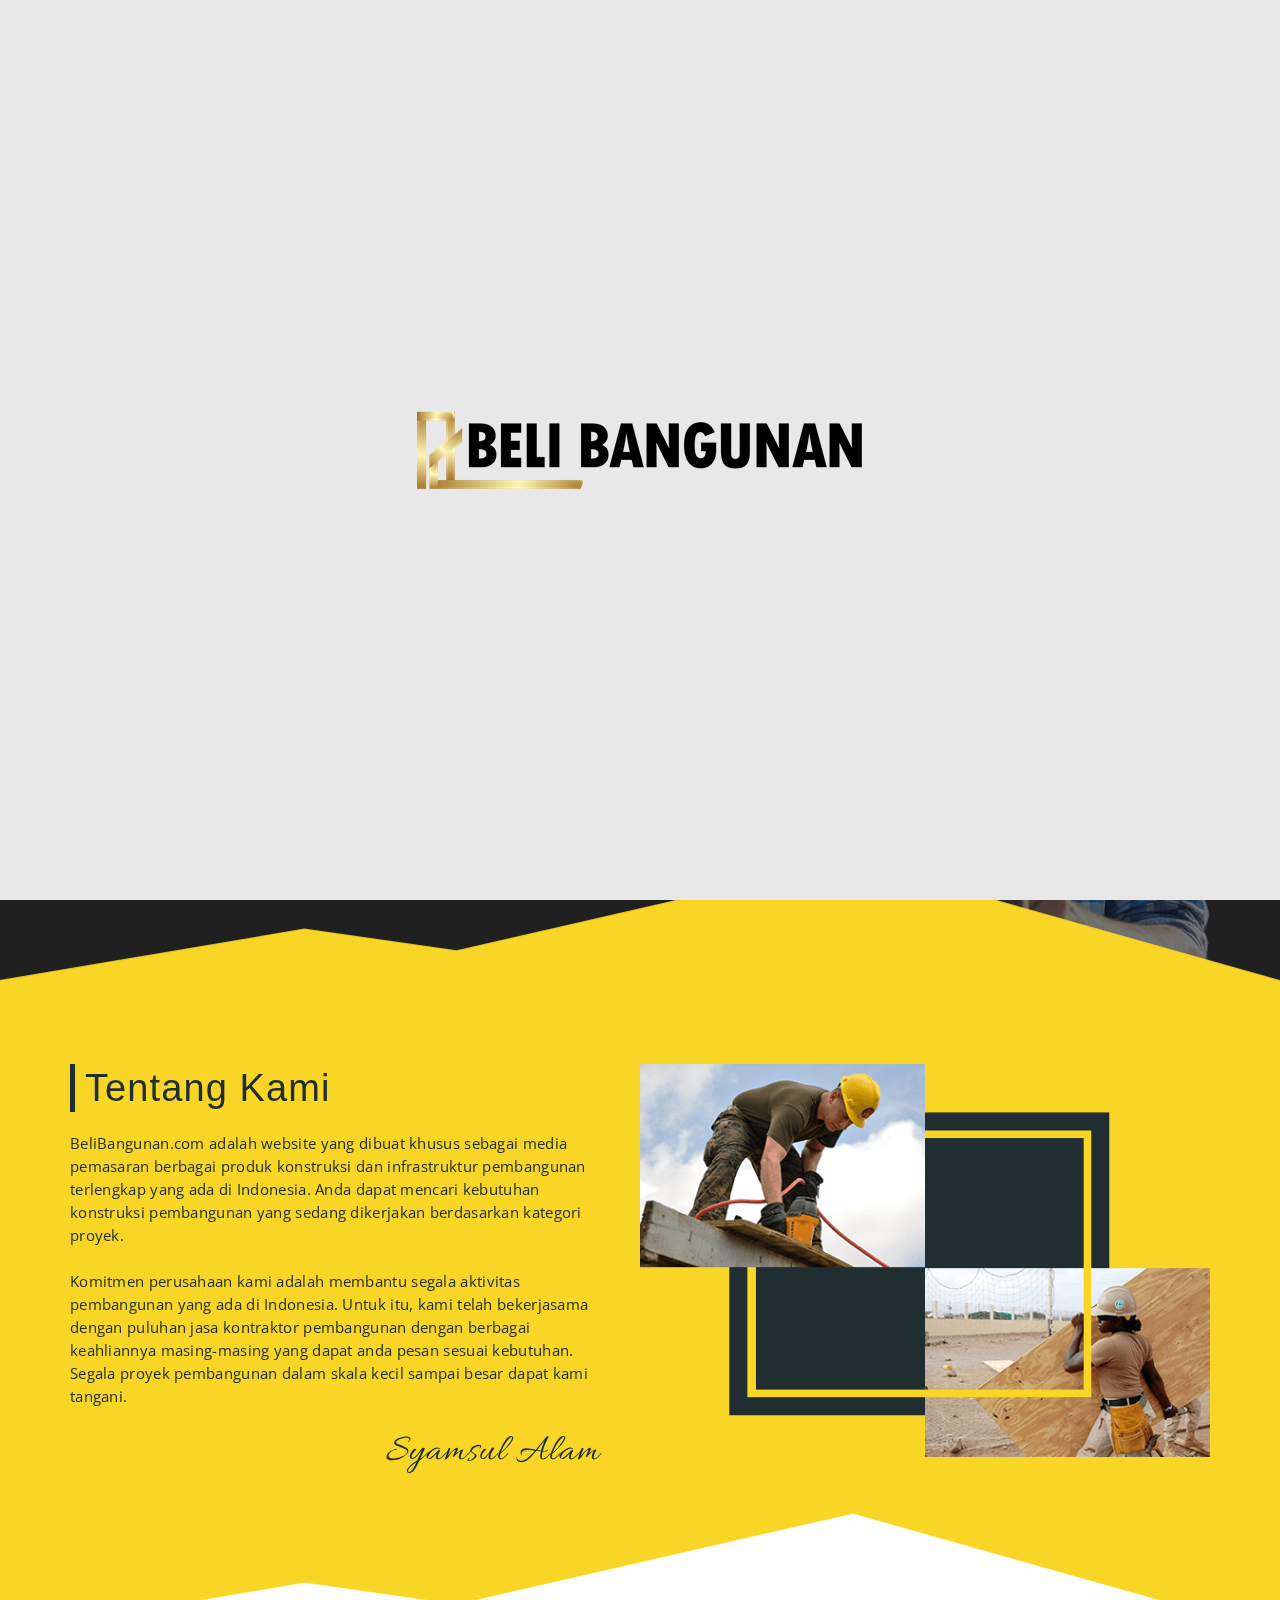
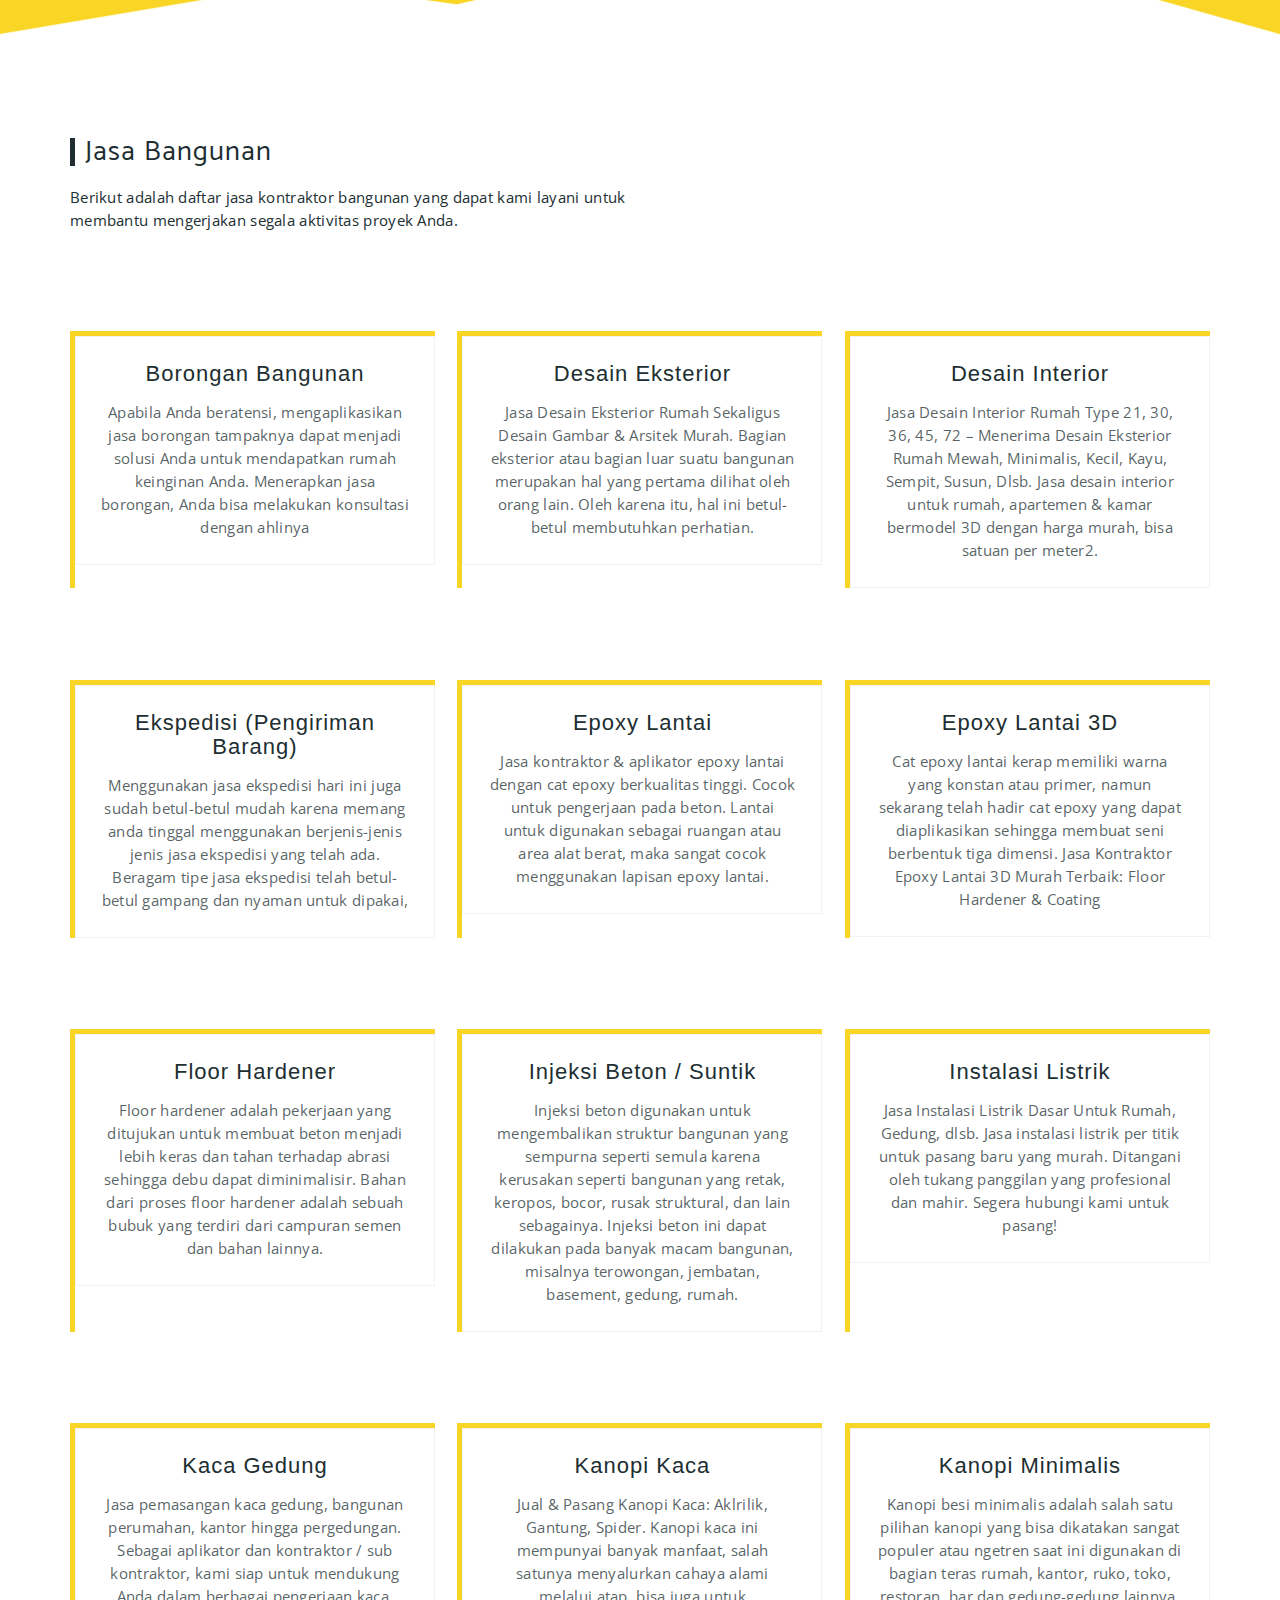
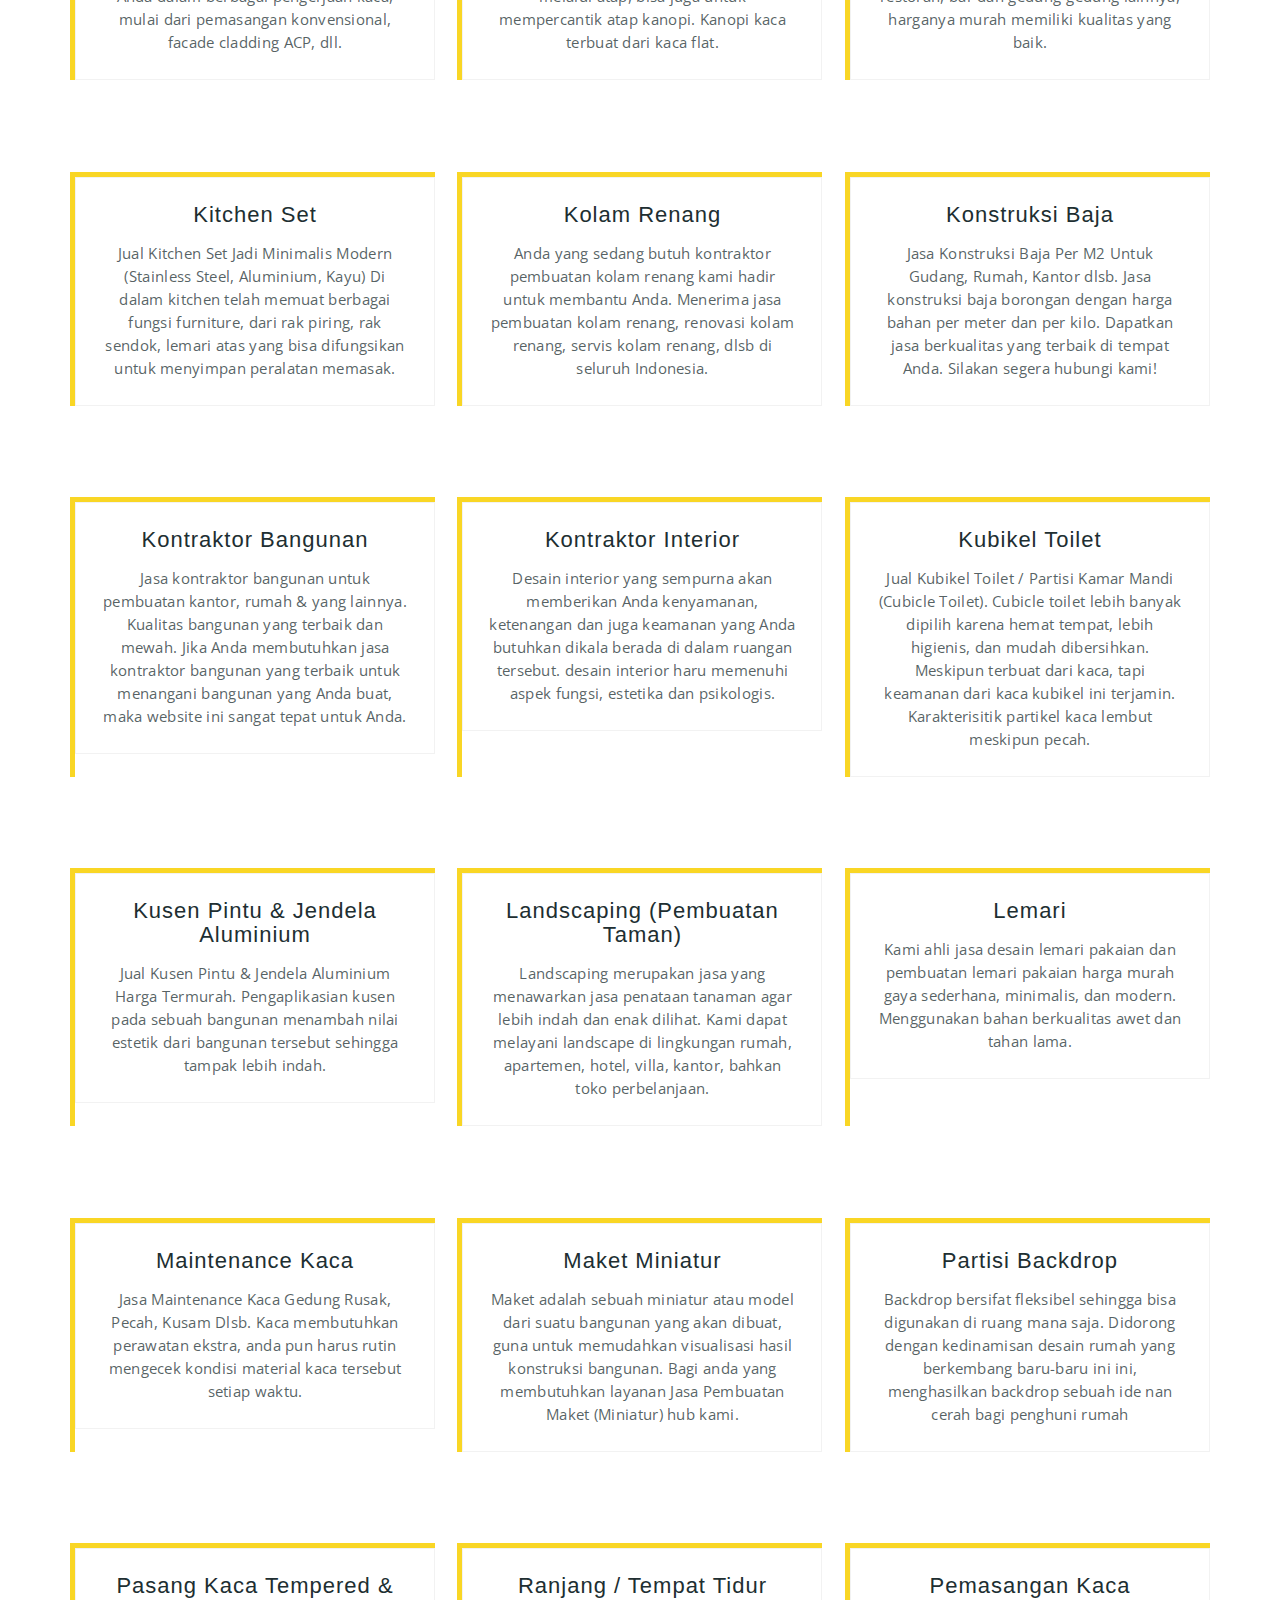
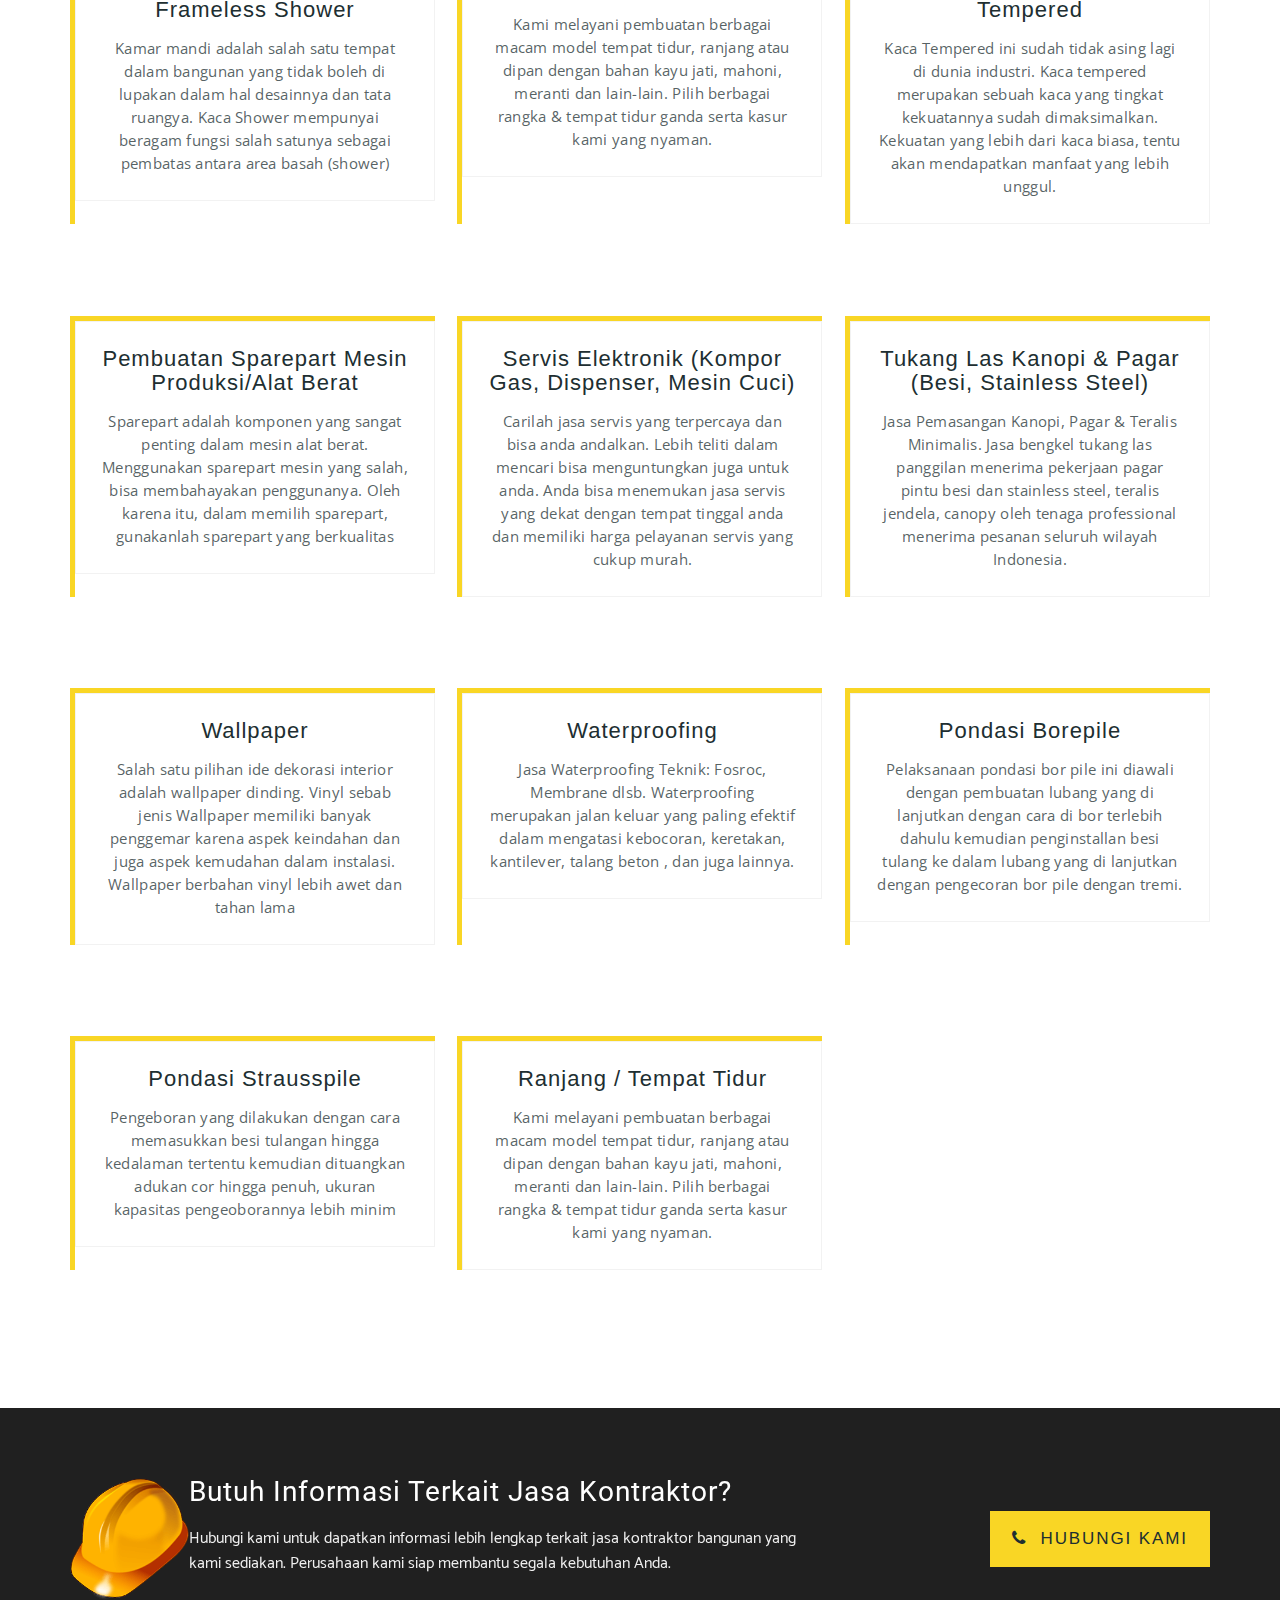
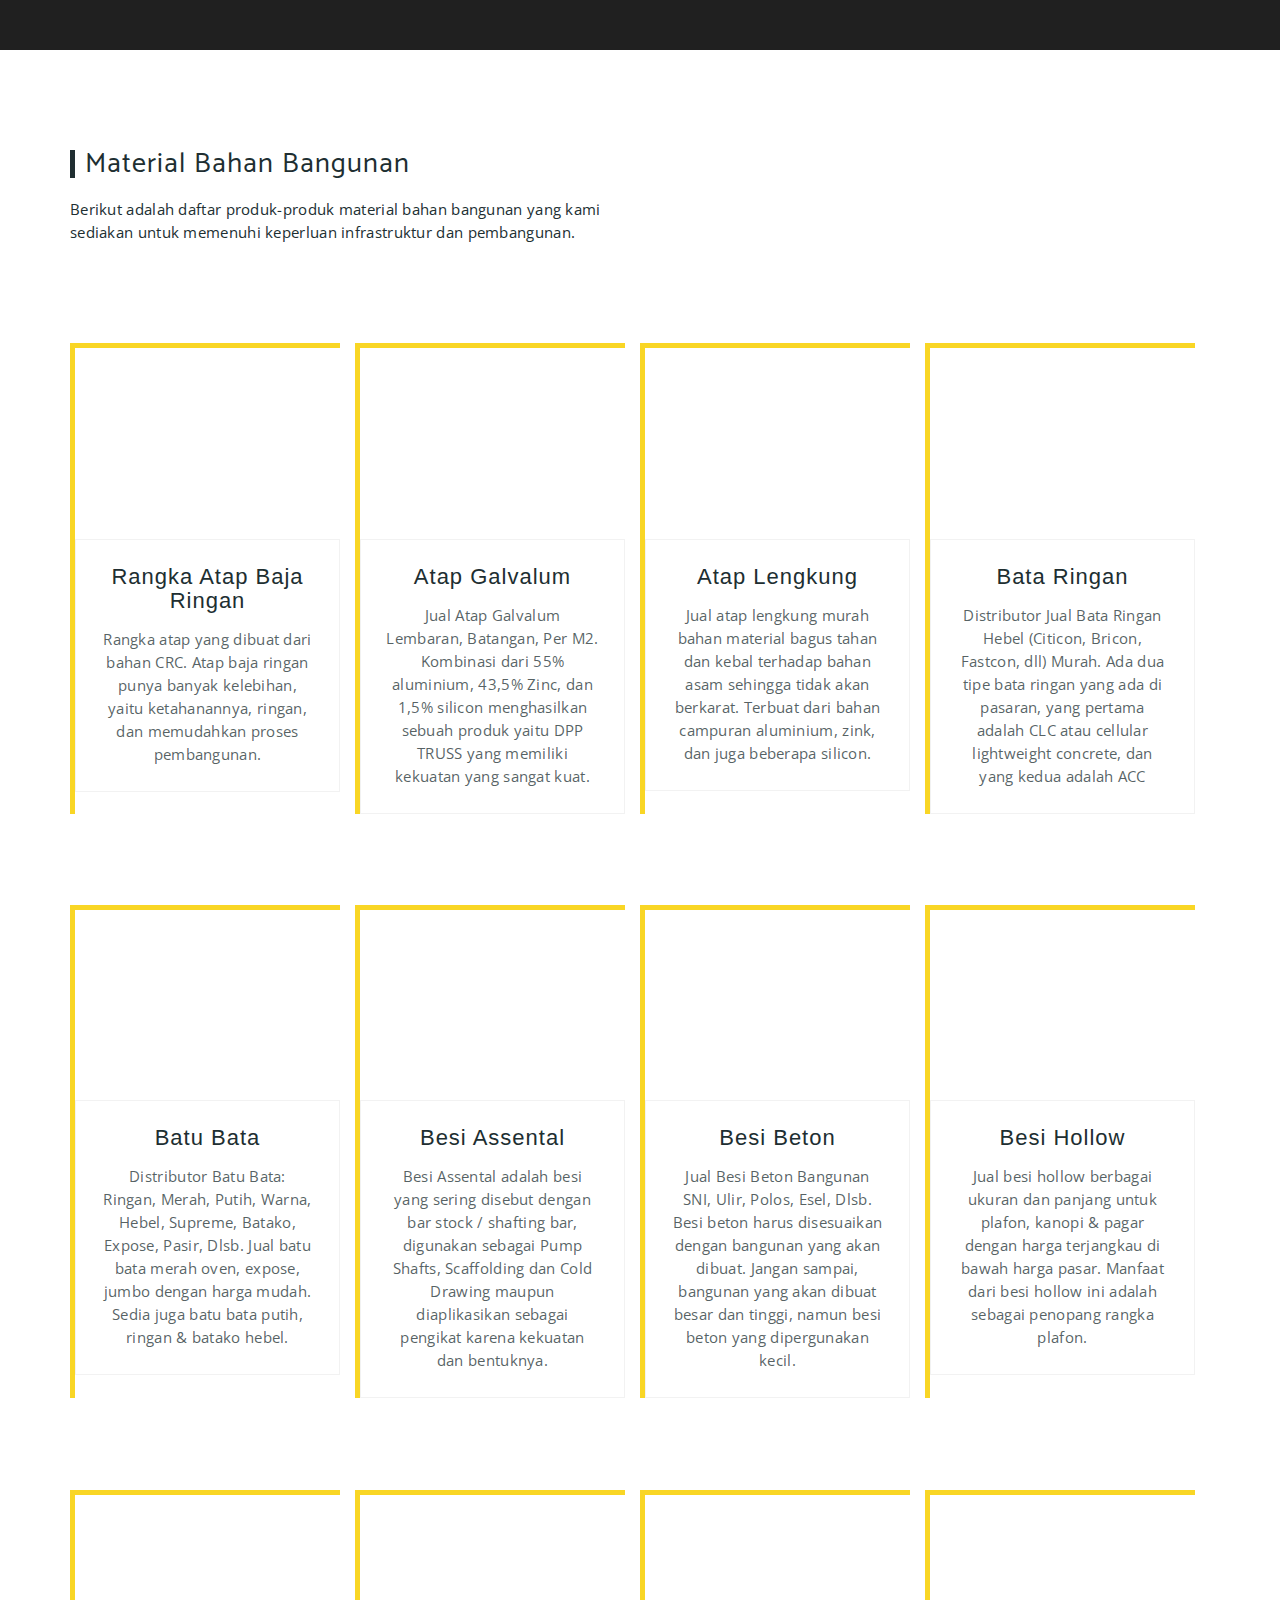
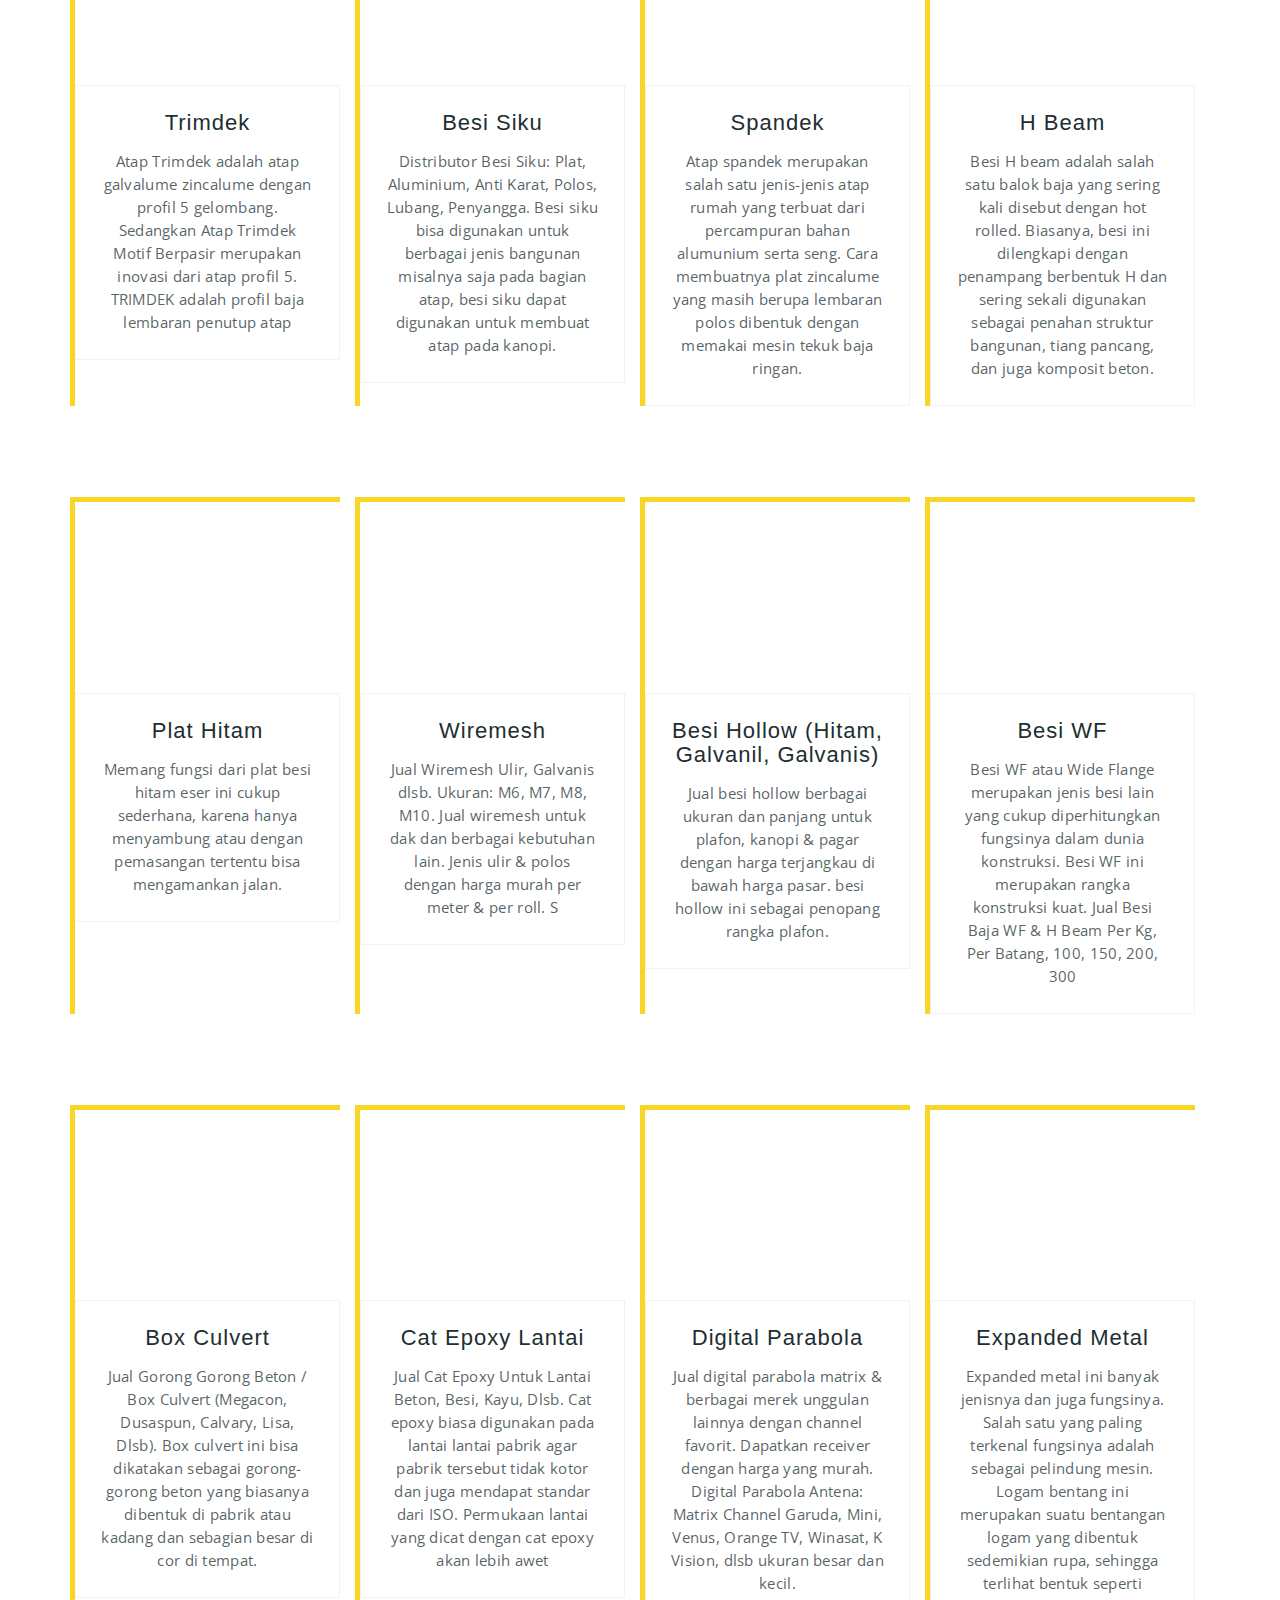
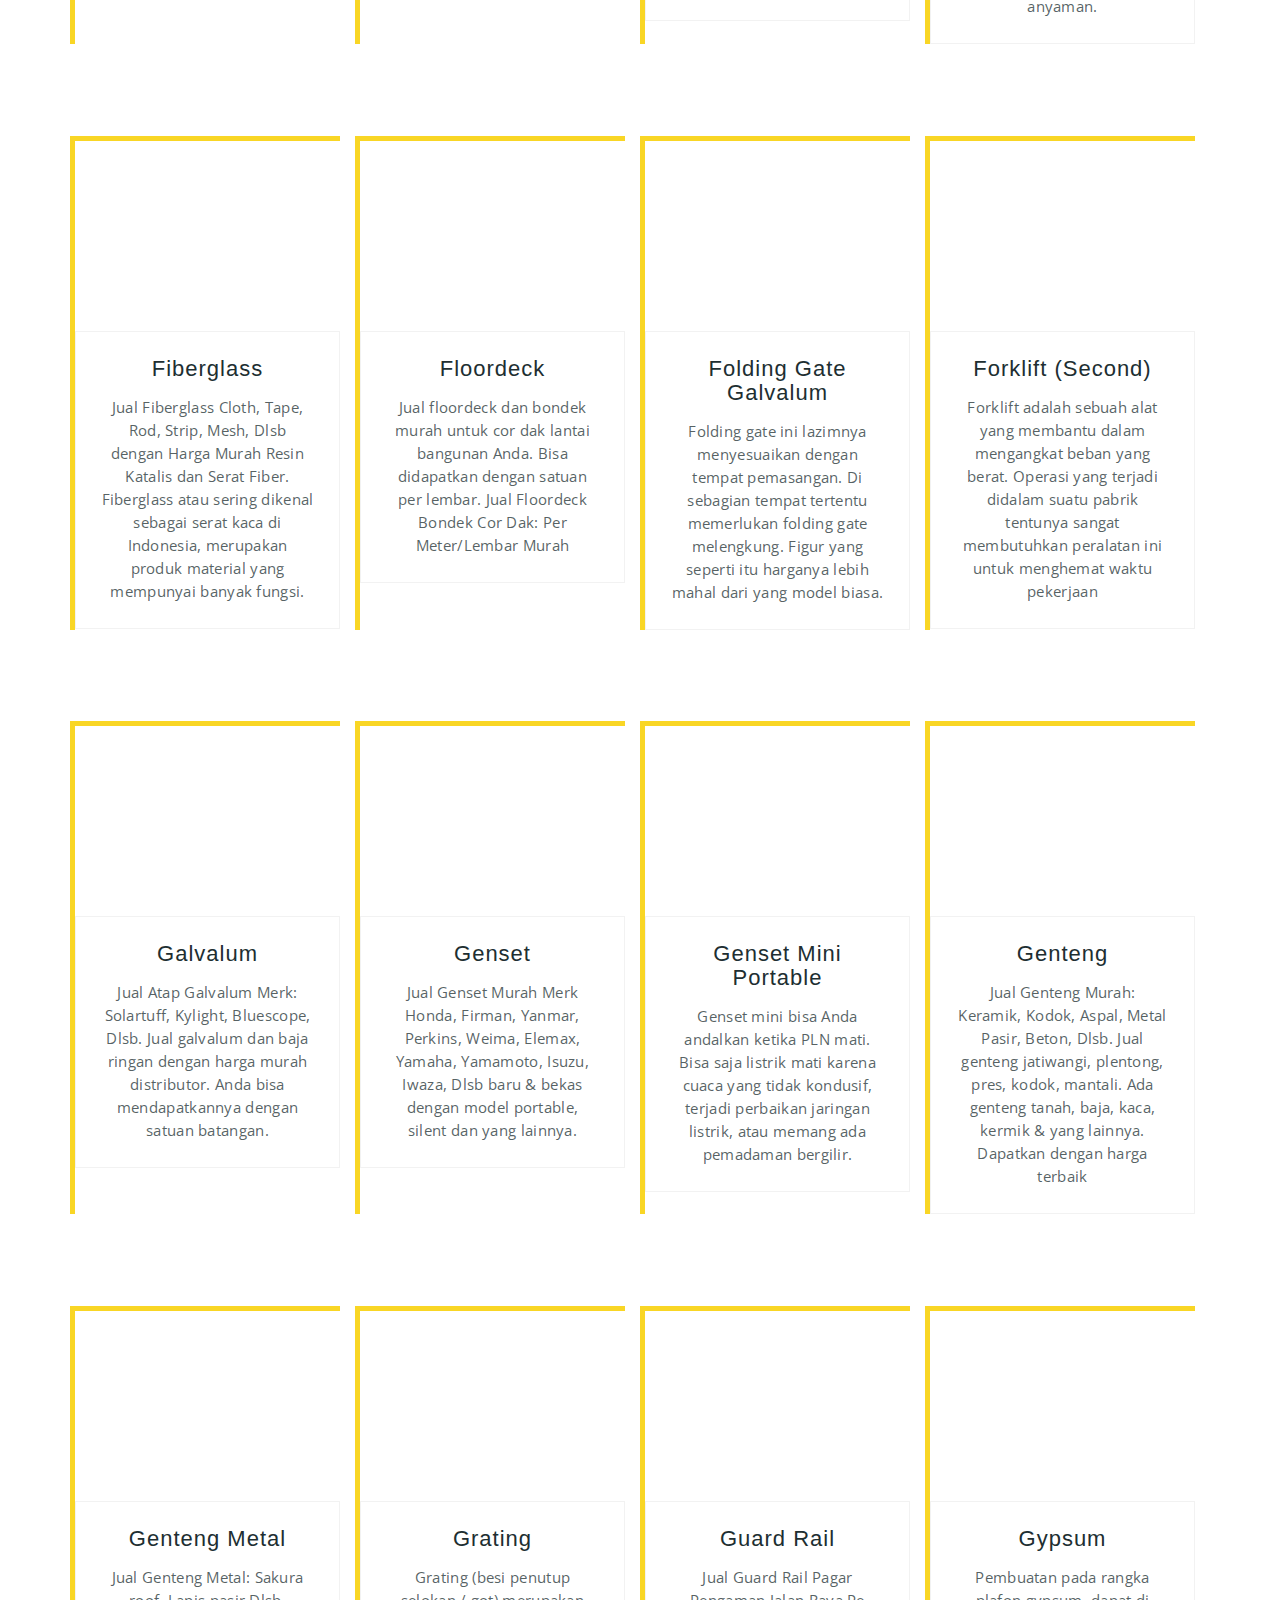
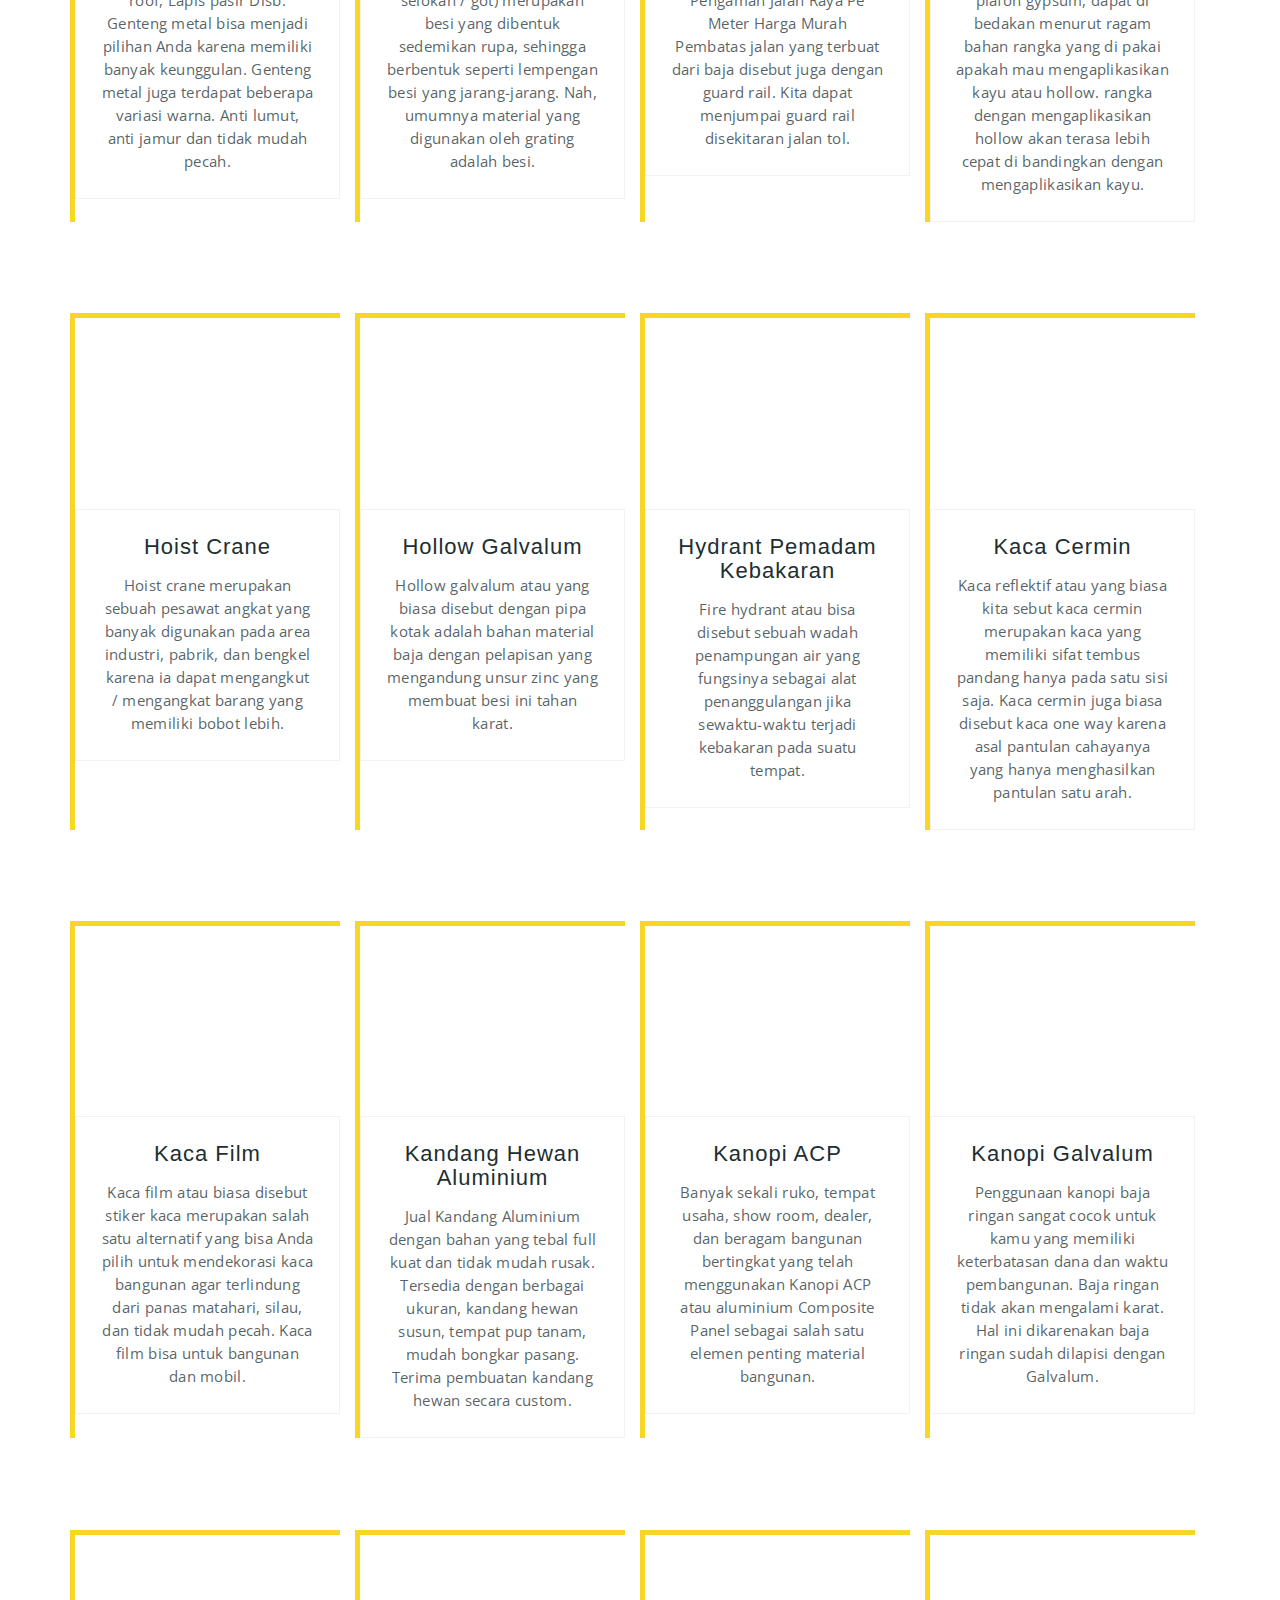
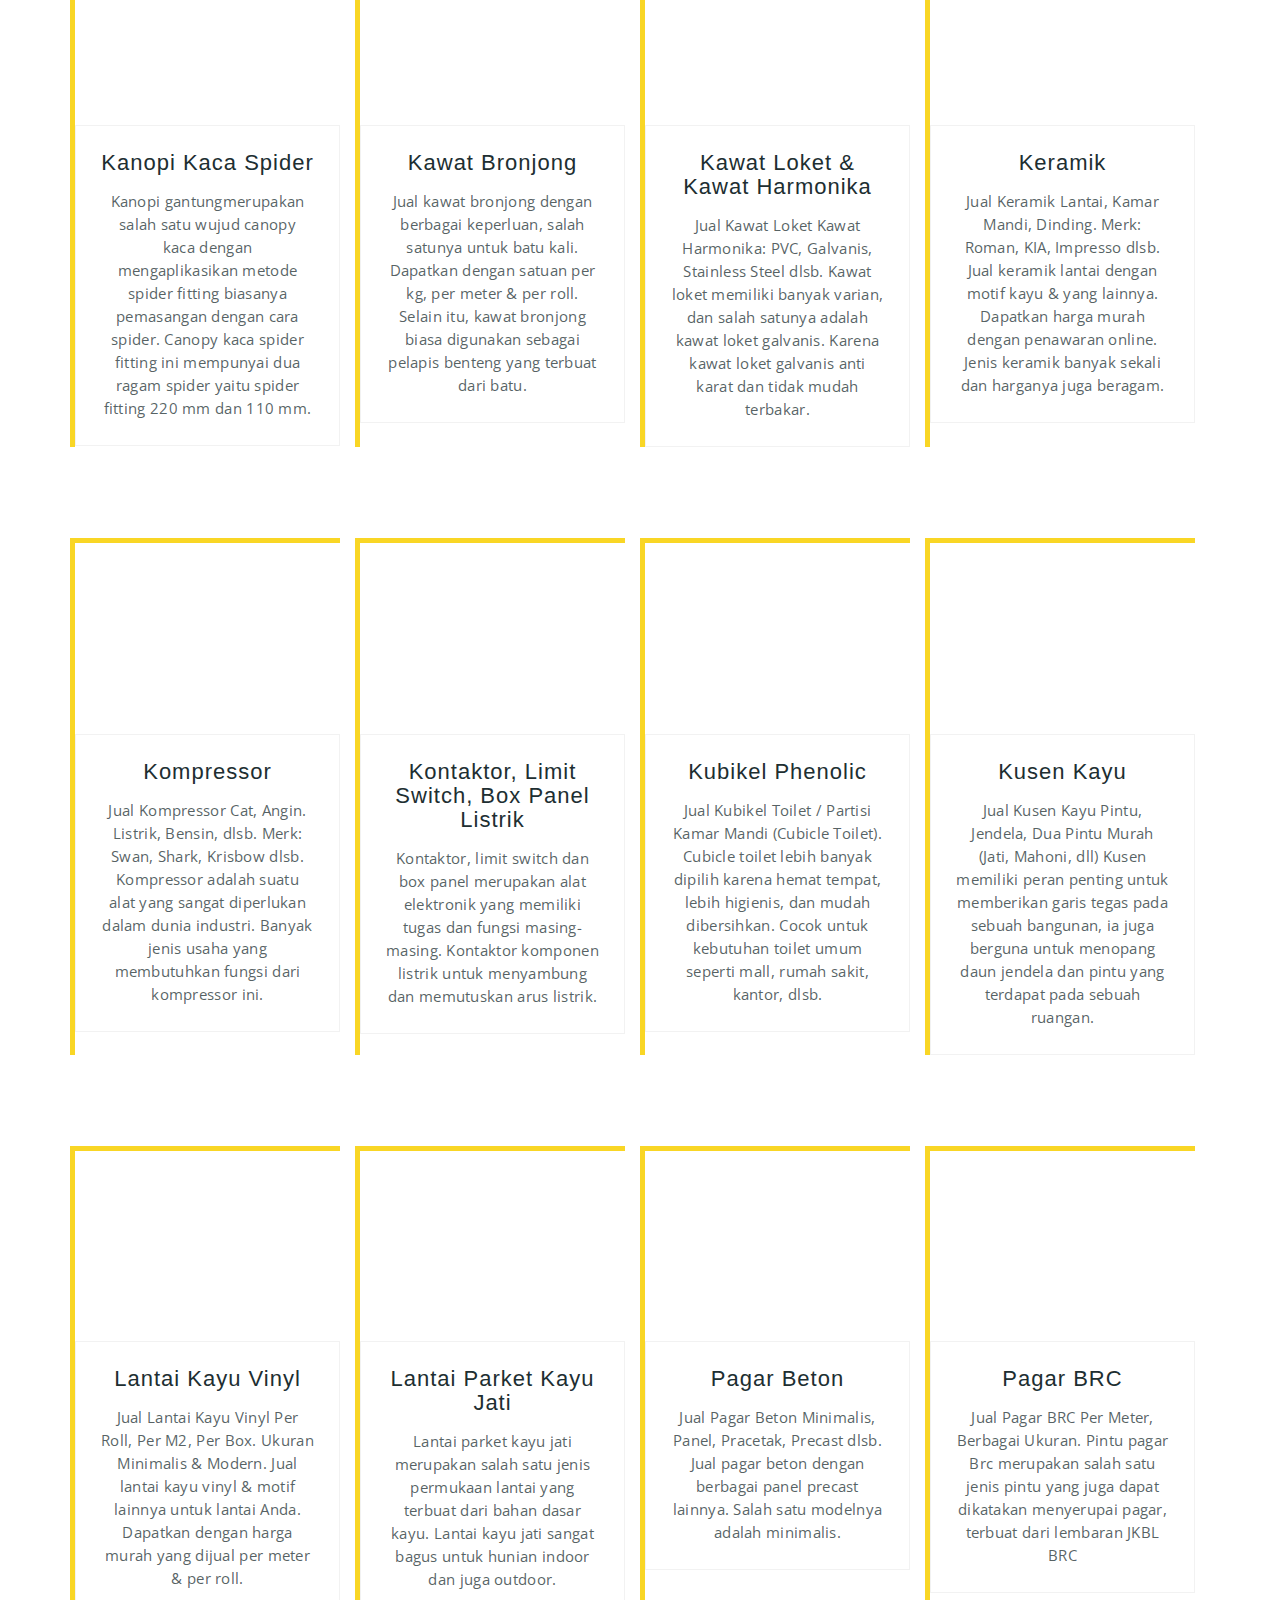
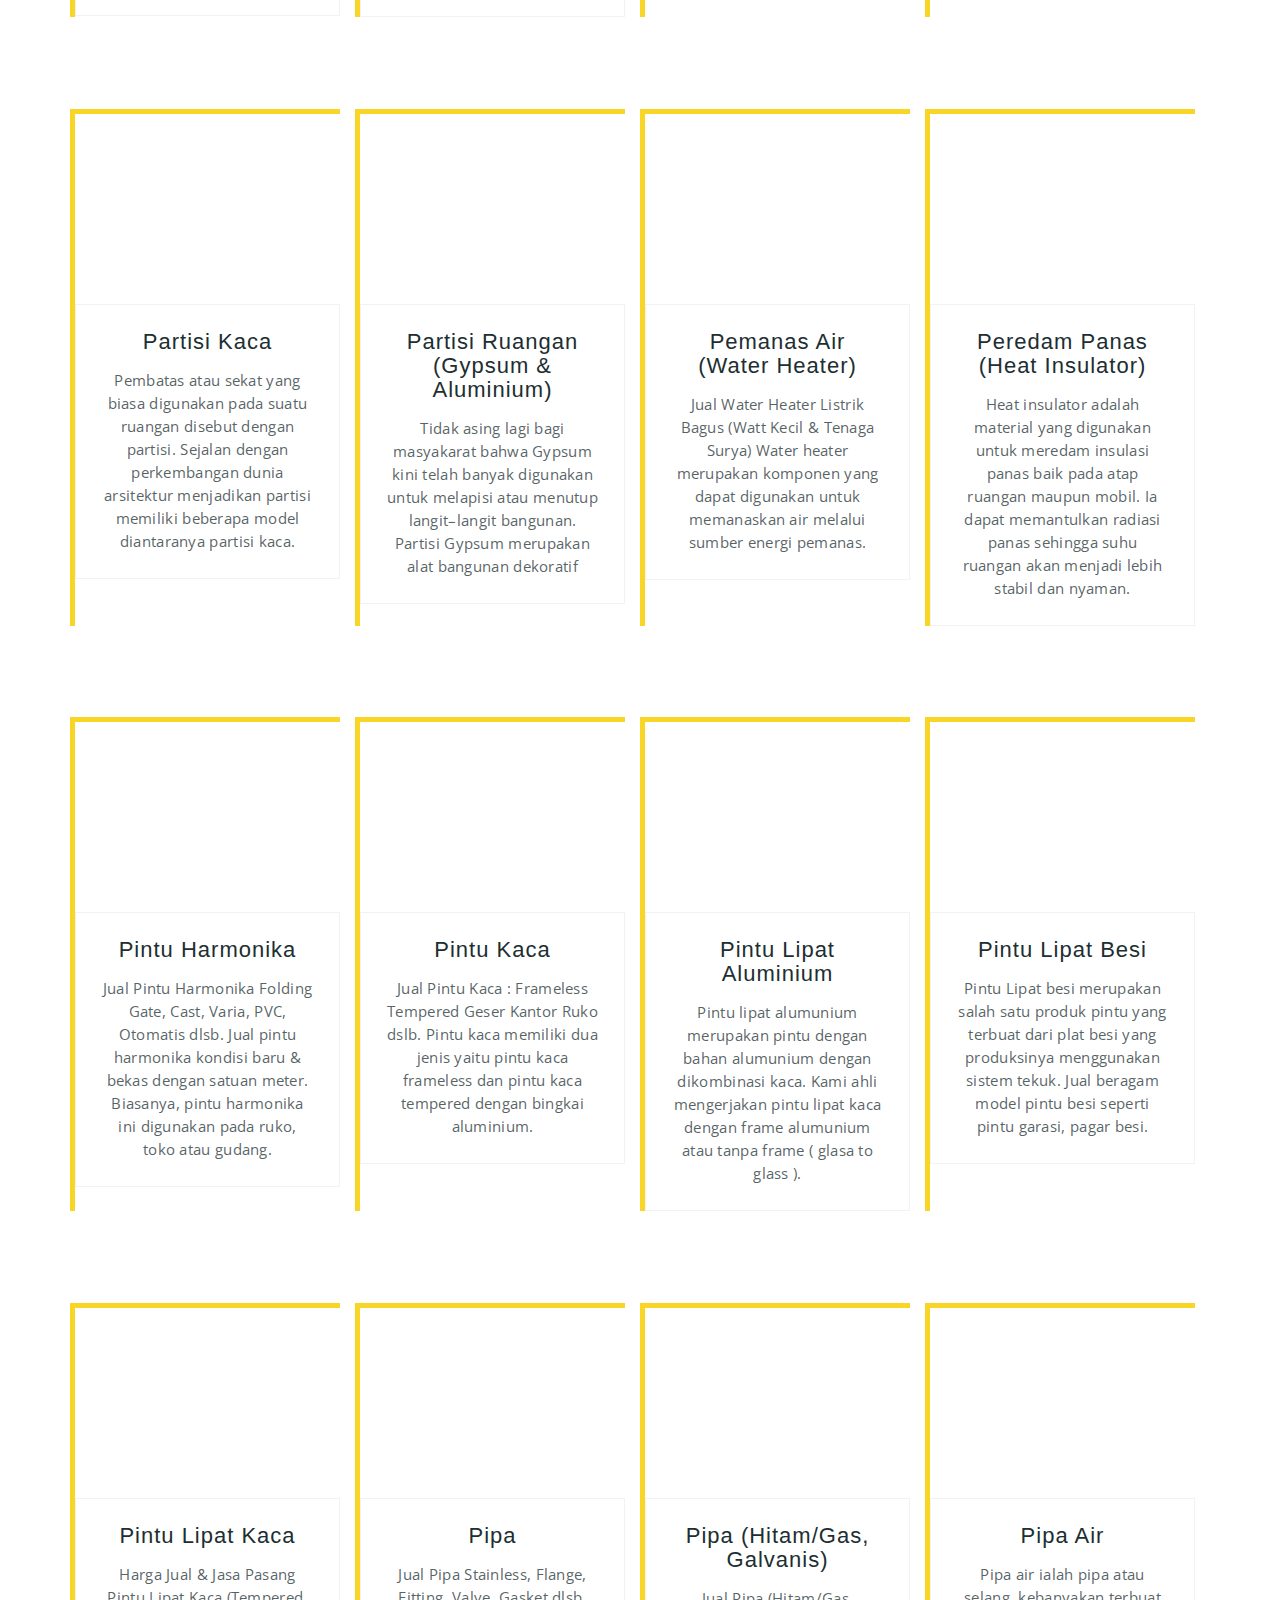
==== index.html @ 5fb3a55e "upload website" ====
<!DOCTYPE html>
<html lang="en-US">
<head>
	<meta charset="UTF-8">
	<meta name="viewport" content="width=device-width, initial-scale=1">
	<link rel="profile" href="https://gmpg.org/xfn/11">
		<title>Beli Bangunan &#8211; Kontraktor Pembangunan dan Bahan Material </title>
<meta name="robots" content="max-image-preview:large">
<link rel="dns-prefetch" href="//s.w.org">
<link rel="alternate" type="application/rss+xml" title="Beli Bangunan &raquo; Feed" href="/feed/">
<link rel="alternate" type="application/rss+xml" title="Beli Bangunan &raquo; Comments Feed" href="/comments/feed/">
<script type="bab8a2296be5ad2a0d6aa901-text/javascript">
window._wpemojiSettings = {"baseUrl":"https:\/\/s.w.org\/images\/core\/emoji\/13.1.0\/72x72\/","ext":".png","svgUrl":"https:\/\/s.w.org\/images\/core\/emoji\/13.1.0\/svg\/","svgExt":".svg","source":{"concatemoji":"https:\/\/belibangunan.com\/wp-includes\/js\/wp-emoji-release.min.js?ver=5.9.2"}};
/*! This file is auto-generated */
!function(e,a,t){var n,r,o,i=a.createElement("canvas"),p=i.getContext&&i.getContext("2d");function s(e,t){var a=String.fromCharCode;p.clearRect(0,0,i.width,i.height),p.fillText(a.apply(this,e),0,0);e=i.toDataURL();return p.clearRect(0,0,i.width,i.height),p.fillText(a.apply(this,t),0,0),e===i.toDataURL()}function c(e){var t=a.createElement("script");t.src=e,t.defer=t.type="text/javascript",a.getElementsByTagName("head")[0].appendChild(t)}for(o=Array("flag","emoji"),t.supports={everything:!0,everythingExceptFlag:!0},r=0;r<o.length;r++)t.supports[o[r]]=function(e){if(!p||!p.fillText)return!1;switch(p.textBaseline="top",p.font="600 32px Arial",e){case"flag":return s([127987,65039,8205,9895,65039],[127987,65039,8203,9895,65039])?!1:!s([55356,56826,55356,56819],[55356,56826,8203,55356,56819])&&!s([55356,57332,56128,56423,56128,56418,56128,56421,56128,56430,56128,56423,56128,56447],[55356,57332,8203,56128,56423,8203,56128,56418,8203,56128,56421,8203,56128,56430,8203,56128,56423,8203,56128,56447]);case"emoji":return!s([10084,65039,8205,55357,56613],[10084,65039,8203,55357,56613])}return!1}(o[r]),t.supports.everything=t.supports.everything&&t.supports[o[r]],"flag"!==o[r]&&(t.supports.everythingExceptFlag=t.supports.everythingExceptFlag&&t.supports[o[r]]);t.supports.everythingExceptFlag=t.supports.everythingExceptFlag&&!t.supports.flag,t.DOMReady=!1,t.readyCallback=function(){t.DOMReady=!0},t.supports.everything||(n=function(){t.readyCallback()},a.addEventListener?(a.addEventListener("DOMContentLoaded",n,!1),e.addEventListener("load",n,!1)):(e.attachEvent("onload",n),a.attachEvent("onreadystatechange",function(){"complete"===a.readyState&&t.readyCallback()})),(n=t.source||{}).concatemoji?c(n.concatemoji):n.wpemoji&&n.twemoji&&(c(n.twemoji),c(n.wpemoji)))}(window,document,window._wpemojiSettings);
</script>
<style type="text/css">img.wp-smiley,
img.emoji {
	display: inline !important;
	border: none !important;
	box-shadow: none !important;
	height: 1em !important;
	width: 1em !important;
	margin: 0 0.07em !important;
	vertical-align: -0.1em !important;
	background: none !important;
	padding: 0 !important;
}</style>
	<link rel="stylesheet" id="wp-block-library-css" href="/wp-includes/css/dist/block-library/style.min.css?ver=5.9.2" type="text/css" media="all">
<style id="global-styles-inline-css" type="text/css">body{--wp--preset--color--black: #000000;--wp--preset--color--cyan-bluish-gray: #abb8c3;--wp--preset--color--white: #ffffff;--wp--preset--color--pale-pink: #f78da7;--wp--preset--color--vivid-red: #cf2e2e;--wp--preset--color--luminous-vivid-orange: #ff6900;--wp--preset--color--luminous-vivid-amber: #fcb900;--wp--preset--color--light-green-cyan: #7bdcb5;--wp--preset--color--vivid-green-cyan: #00d084;--wp--preset--color--pale-cyan-blue: #8ed1fc;--wp--preset--color--vivid-cyan-blue: #0693e3;--wp--preset--color--vivid-purple: #9b51e0;--wp--preset--gradient--vivid-cyan-blue-to-vivid-purple: linear-gradient(135deg,rgba(6,147,227,1) 0%,rgb(155,81,224) 100%);--wp--preset--gradient--light-green-cyan-to-vivid-green-cyan: linear-gradient(135deg,rgb(122,220,180) 0%,rgb(0,208,130) 100%);--wp--preset--gradient--luminous-vivid-amber-to-luminous-vivid-orange: linear-gradient(135deg,rgba(252,185,0,1) 0%,rgba(255,105,0,1) 100%);--wp--preset--gradient--luminous-vivid-orange-to-vivid-red: linear-gradient(135deg,rgba(255,105,0,1) 0%,rgb(207,46,46) 100%);--wp--preset--gradient--very-light-gray-to-cyan-bluish-gray: linear-gradient(135deg,rgb(238,238,238) 0%,rgb(169,184,195) 100%);--wp--preset--gradient--cool-to-warm-spectrum: linear-gradient(135deg,rgb(74,234,220) 0%,rgb(151,120,209) 20%,rgb(207,42,186) 40%,rgb(238,44,130) 60%,rgb(251,105,98) 80%,rgb(254,248,76) 100%);--wp--preset--gradient--blush-light-purple: linear-gradient(135deg,rgb(255,206,236) 0%,rgb(152,150,240) 100%);--wp--preset--gradient--blush-bordeaux: linear-gradient(135deg,rgb(254,205,165) 0%,rgb(254,45,45) 50%,rgb(107,0,62) 100%);--wp--preset--gradient--luminous-dusk: linear-gradient(135deg,rgb(255,203,112) 0%,rgb(199,81,192) 50%,rgb(65,88,208) 100%);--wp--preset--gradient--pale-ocean: linear-gradient(135deg,rgb(255,245,203) 0%,rgb(182,227,212) 50%,rgb(51,167,181) 100%);--wp--preset--gradient--electric-grass: linear-gradient(135deg,rgb(202,248,128) 0%,rgb(113,206,126) 100%);--wp--preset--gradient--midnight: linear-gradient(135deg,rgb(2,3,129) 0%,rgb(40,116,252) 100%);--wp--preset--duotone--dark-grayscale: url('#wp-duotone-dark-grayscale');--wp--preset--duotone--grayscale: url('#wp-duotone-grayscale');--wp--preset--duotone--purple-yellow: url('#wp-duotone-purple-yellow');--wp--preset--duotone--blue-red: url('#wp-duotone-blue-red');--wp--preset--duotone--midnight: url('#wp-duotone-midnight');--wp--preset--duotone--magenta-yellow: url('#wp-duotone-magenta-yellow');--wp--preset--duotone--purple-green: url('#wp-duotone-purple-green');--wp--preset--duotone--blue-orange: url('#wp-duotone-blue-orange');--wp--preset--font-size--small: 13px;--wp--preset--font-size--medium: 20px;--wp--preset--font-size--large: 36px;--wp--preset--font-size--x-large: 42px;}.has-black-color{color: var(--wp--preset--color--black) !important;}.has-cyan-bluish-gray-color{color: var(--wp--preset--color--cyan-bluish-gray) !important;}.has-white-color{color: var(--wp--preset--color--white) !important;}.has-pale-pink-color{color: var(--wp--preset--color--pale-pink) !important;}.has-vivid-red-color{color: var(--wp--preset--color--vivid-red) !important;}.has-luminous-vivid-orange-color{color: var(--wp--preset--color--luminous-vivid-orange) !important;}.has-luminous-vivid-amber-color{color: var(--wp--preset--color--luminous-vivid-amber) !important;}.has-light-green-cyan-color{color: var(--wp--preset--color--light-green-cyan) !important;}.has-vivid-green-cyan-color{color: var(--wp--preset--color--vivid-green-cyan) !important;}.has-pale-cyan-blue-color{color: var(--wp--preset--color--pale-cyan-blue) !important;}.has-vivid-cyan-blue-color{color: var(--wp--preset--color--vivid-cyan-blue) !important;}.has-vivid-purple-color{color: var(--wp--preset--color--vivid-purple) !important;}.has-black-background-color{background-color: var(--wp--preset--color--black) !important;}.has-cyan-bluish-gray-background-color{background-color: var(--wp--preset--color--cyan-bluish-gray) !important;}.has-white-background-color{background-color: var(--wp--preset--color--white) !important;}.has-pale-pink-background-color{background-color: var(--wp--preset--color--pale-pink) !important;}.has-vivid-red-background-color{background-color: var(--wp--preset--color--vivid-red) !important;}.has-luminous-vivid-orange-background-color{background-color: var(--wp--preset--color--luminous-vivid-orange) !important;}.has-luminous-vivid-amber-background-color{background-color: var(--wp--preset--color--luminous-vivid-amber) !important;}.has-light-green-cyan-background-color{background-color: var(--wp--preset--color--light-green-cyan) !important;}.has-vivid-green-cyan-background-color{background-color: var(--wp--preset--color--vivid-green-cyan) !important;}.has-pale-cyan-blue-background-color{background-color: var(--wp--preset--color--pale-cyan-blue) !important;}.has-vivid-cyan-blue-background-color{background-color: var(--wp--preset--color--vivid-cyan-blue) !important;}.has-vivid-purple-background-color{background-color: var(--wp--preset--color--vivid-purple) !important;}.has-black-border-color{border-color: var(--wp--preset--color--black) !important;}.has-cyan-bluish-gray-border-color{border-color: var(--wp--preset--color--cyan-bluish-gray) !important;}.has-white-border-color{border-color: var(--wp--preset--color--white) !important;}.has-pale-pink-border-color{border-color: var(--wp--preset--color--pale-pink) !important;}.has-vivid-red-border-color{border-color: var(--wp--preset--color--vivid-red) !important;}.has-luminous-vivid-orange-border-color{border-color: var(--wp--preset--color--luminous-vivid-orange) !important;}.has-luminous-vivid-amber-border-color{border-color: var(--wp--preset--color--luminous-vivid-amber) !important;}.has-light-green-cyan-border-color{border-color: var(--wp--preset--color--light-green-cyan) !important;}.has-vivid-green-cyan-border-color{border-color: var(--wp--preset--color--vivid-green-cyan) !important;}.has-pale-cyan-blue-border-color{border-color: var(--wp--preset--color--pale-cyan-blue) !important;}.has-vivid-cyan-blue-border-color{border-color: var(--wp--preset--color--vivid-cyan-blue) !important;}.has-vivid-purple-border-color{border-color: var(--wp--preset--color--vivid-purple) !important;}.has-vivid-cyan-blue-to-vivid-purple-gradient-background{background: var(--wp--preset--gradient--vivid-cyan-blue-to-vivid-purple) !important;}.has-light-green-cyan-to-vivid-green-cyan-gradient-background{background: var(--wp--preset--gradient--light-green-cyan-to-vivid-green-cyan) !important;}.has-luminous-vivid-amber-to-luminous-vivid-orange-gradient-background{background: var(--wp--preset--gradient--luminous-vivid-amber-to-luminous-vivid-orange) !important;}.has-luminous-vivid-orange-to-vivid-red-gradient-background{background: var(--wp--preset--gradient--luminous-vivid-orange-to-vivid-red) !important;}.has-very-light-gray-to-cyan-bluish-gray-gradient-background{background: var(--wp--preset--gradient--very-light-gray-to-cyan-bluish-gray) !important;}.has-cool-to-warm-spectrum-gradient-background{background: var(--wp--preset--gradient--cool-to-warm-spectrum) !important;}.has-blush-light-purple-gradient-background{background: var(--wp--preset--gradient--blush-light-purple) !important;}.has-blush-bordeaux-gradient-background{background: var(--wp--preset--gradient--blush-bordeaux) !important;}.has-luminous-dusk-gradient-background{background: var(--wp--preset--gradient--luminous-dusk) !important;}.has-pale-ocean-gradient-background{background: var(--wp--preset--gradient--pale-ocean) !important;}.has-electric-grass-gradient-background{background: var(--wp--preset--gradient--electric-grass) !important;}.has-midnight-gradient-background{background: var(--wp--preset--gradient--midnight) !important;}.has-small-font-size{font-size: var(--wp--preset--font-size--small) !important;}.has-medium-font-size{font-size: var(--wp--preset--font-size--medium) !important;}.has-large-font-size{font-size: var(--wp--preset--font-size--large) !important;}.has-x-large-font-size{font-size: var(--wp--preset--font-size--x-large) !important;}</style>
<link rel="stylesheet" id="contact-form-7-css" href="/wp-content/plugins/contact-form-7/includes/css/styles.css?ver=5.1.1" type="text/css" media="all">
<link rel="stylesheet" id="font-awesome-css" href="/wp-content/plugins/elementor/assets/lib/font-awesome/css/font-awesome.min.css?ver=4.7.0" type="text/css" media="all">
<link rel="stylesheet" id="zita-menu-style-css" href="/wp-content/themes/zita/css/zita-menu.css?ver=4.7.0" type="text/css" media="all">
<link rel="stylesheet" id="zita-style-css" href="/wp-content/themes/zita/style.css?ver=1.0.2" type="text/css" media="all">
<style id="zita-style-inline-css" type="text/css">@media (min-width: 769px){.zita-logo img{
    max-width: 348px;
  }}@media (max-width: 768px){.zita-logo img{
    max-width: 225px;
  }}@media (max-width: 550px){.zita-logo img{
    max-width: 225px;
  }}a:hover,.inifiniteLoader,mark,.single .nav-previous:hover:before,.single .nav-next:hover:after,.page-numbers.current, .page-numbers:hover, .prev.page-numbers:hover, .next.page-numbers:hover,.zita-load-more #load-more-posts:hover,article h2.entry-title a:hover,.zita-menu li a:hover,.main-header .zita-menu > li > a:hover,.woocommerce nav.woocommerce-pagination ul li a:focus, .woocommerce nav.woocommerce-pagination ul li a:hover, .woocommerce nav.woocommerce-pagination ul li span.current,.zita-menu li.menu-active > a,.main-header .main-header-bar a:hover,.zita-menu .content-social .social-icon li a:hover,.mhdrleftpan .content-social .social-icon a:hover, .mhdrrightpan .content-social .social-icon a:hover{color:#006799}
  .page-numbers.current, .page-numbers:hover, .prev.page-numbers:hover, .next.page-numbers:hover,.zita-load-more #load-more-posts:hover{border-color:#006799} #respond.comment-respond #submit,.read-more .zta-button, button,[type='submit'],.woocommerce #respond input#submit, 
.woocommerce a.button,
.woocommerce button.button, 
.woocommerce input.button,.woocommerce #respond input#submit, .woocommerce a.button, .woocommerce button.button, .woocommerce input.button, .woocommerce #respond input#submit.alt, .woocommerce a.button.alt, .woocommerce button.button.alt, .woocommerce input.button.alt,.zita-cart p.buttons a,.wc-proceed-to-checkout .button.alt.wc-forward,.main-header .main-header-bar a.main-header-btn{border-color:#006799;background-color:#006799} #move-to-top,.zta-date-meta .posted-on,.mhdrleftpan .header-pan-icon span,.mhdrrightpan .header-pan-icon span{background:#006799}.inifiniteLoader{color:#006799}
  .zita_overlayloader{background:#e8e8e8} .woocommerce ul.products li.product .onsale, .woocommerce span.onsale,.woocommerce .widget_price_filter .ui-slider .ui-slider-range,
.woocommerce .widget_price_filter .ui-slider .ui-slider-handle{background:#006799}
.cart-contents .cart-crl{background:#006799}.cart-crl:before{border-color:#006799}
.woocommerce #respond input#submit.alt.disabled, 
.woocommerce #respond input#submit.alt.disabled:hover, 
.woocommerce #respond input#submit.alt:disabled, 
.woocommerce #respond input#submit.alt:disabled:hover, 
.woocommerce #respond input#submit.alt:disabled[disabled], 
.woocommerce #respond input#submit.alt:disabled[disabled]:hover, 
.woocommerce a.button.alt.disabled, 
.woocommerce a.button.alt.disabled:hover, 
.woocommerce a.button.alt:disabled, 
.woocommerce a.button.alt:disabled:hover,
 .woocommerce a.button.alt:disabled[disabled], 
 .woocommerce a.button.alt:disabled[disabled]:hover, 
 .woocommerce button.button.alt.disabled, 
 .woocommerce button.button.alt.disabled:hover, 
 .woocommerce button.button.alt:disabled, 
 .woocommerce button.button.alt:disabled:hover,
  .woocommerce button.button.alt:disabled[disabled], 
  .woocommerce button.button.alt:disabled[disabled]:hover, 
  .woocommerce input.button.alt.disabled, .woocommerce input.button.alt.disabled:hover, 
  .woocommerce input.button.alt:disabled, .woocommerce input.button.alt:disabled:hover, 
.woocommerce input.button.alt:disabled[disabled], 
.woocommerce input.button.alt:disabled[disabled]:hover{border-color: #006799;
    background-color: #006799;}a,.single .nav-previous:before,.single .nav-next:after,.zita-menu li a,.main-header .zita-menu > li > a{color:}a:hover,.single .nav-previous:hover:before,.single .nav-next:hover:after,article h2.entry-title a:hover,.zita-menu li a:hover,.main-header .zita-menu > li > a:hover,.zita-menu li.menu-active > a,.main-header .main-header-bar a:hover,.zita-menu .content-social .social-icon li a:hover,.mhdrleftpan .content-social .social-icon a:hover, .mhdrrightpan .content-social .social-icon a:hover{color:}body,.zita-site #content .entry-meta{color:}article h2.entry-title a,#sidebar-primary h2.widget-title,.woocommerce h1.product_title, .woocommerce-Tabs-panel h2, .related.products h2, section.up-sells h2, .cross-sells h2, .cart_totals h2, .woocommerce-billing-fields h3, .woocommerce-account .addresses .title h3,h1.page-title, h1.entry-title{color:}.menu-toggle .menu-btn,.bar-menu-toggle .menu-btn{background:#212121;border-color:#3f3f3f}.menu-toggle .icon-bar,.bar-menu-toggle .icon-bar{background:#f9d625} .menu-toggle .menu-btn,.bar-menu-toggle .menu-btn{border-radius:0px;}.menu-icon-inner{color:#f9d625}.menu-custom-html > a button,.read-more .zta-button,#respond.comment-respond #submit,button,[type='submit'],.woocommerce #respond input#submit, 
.woocommerce a.button,
.woocommerce button.button, 
.woocommerce input.button,.woocommerce #respond input#submit.alt,
 .woocommerce a.button.alt,
 .woocommerce button.button.alt,
  .woocommerce input.button.alt,.zita-cart p.buttons a,.wc-proceed-to-checkout .button.alt.wc-forward,.main-header .main-header-bar a.main-header-btn{background:#f9d625;
color:#202e31;border-color:#f9d625;} 
.menu-custom-html > a button,.read-more .zta-button,#respond.comment-respond #submit,button,[type='submit'],.woocommerce #respond input#submit, 
.woocommerce a.button,
.woocommerce button.button, 
.woocommerce input.button,.woocommerce #respond input#submit.alt,
 .woocommerce a.button.alt,
 .woocommerce button.button.alt,
  .woocommerce input.button.alt,.main-header .main-header-bar a.main-header-btn{border-radius:px;}
.menu-custom-html > a button:hover,.read-more .zta-button:hover,#respond.comment-respond #submit:hover,button:hover,[type='submit']:hover,.woocommerce #respond input#submit:hover, .woocommerce a.button:hover,.woocommerce button.button:hover, .woocommerce input.button:hover,.woocommerce #respond input#submit.alt:hover,
 .woocommerce a.button.alt:hover,
 .woocommerce button.button.alt:hover,
  .woocommerce input.button.alt:hover,.zita-cart p.buttons a:hover,.main-header .main-header-bar .main-header .main-header-bar a.main-header-btn:hover,.main-header .main-header-bar a.main-header-btn:hover{background:#202e31;
color:#f9d625; border-color:#202e31}
.woocommerce #respond input#submit.alt.disabled, 
.woocommerce #respond input#submit.alt.disabled:hover, 
.woocommerce #respond input#submit.alt:disabled, 
.woocommerce #respond input#submit.alt:disabled:hover, 
.woocommerce #respond input#submit.alt:disabled[disabled], 
.woocommerce #respond input#submit.alt:disabled[disabled]:hover, 
.woocommerce a.button.alt.disabled, 
.woocommerce a.button.alt.disabled:hover, 
.woocommerce a.button.alt:disabled, 
.woocommerce a.button.alt:disabled:hover,
 .woocommerce a.button.alt:disabled[disabled], 
 .woocommerce a.button.alt:disabled[disabled]:hover, 
 .woocommerce button.button.alt.disabled, 
 .woocommerce button.button.alt.disabled:hover, 
 .woocommerce button.button.alt:disabled, 
 .woocommerce button.button.alt:disabled:hover,
  .woocommerce button.button.alt:disabled[disabled], 
  .woocommerce button.button.alt:disabled[disabled]:hover, 
  .woocommerce input.button.alt.disabled, .woocommerce input.button.alt.disabled:hover, 
  .woocommerce input.button.alt:disabled, .woocommerce input.button.alt:disabled:hover, 
.woocommerce input.button.alt:disabled[disabled], 
.woocommerce input.button.alt:disabled[disabled]:hover{border-color: #f9d625;
    background-color: #f9d625;}.mhdrleft.zta-transparent-header .top-header-bar,.mhdrleft.zta-transparent-header .main-header-bar,.mhdrleft.zta-transparent-header .bottom-header-bar,.zita-site .mhdrleft.zta-transparent-header .main-header-bar:before{
background:transparent;
}
.mhdrright.zta-transparent-header .top-header-bar,.mhdrright.zta-transparent-header .main-header-bar,.mhdrright.zta-transparent-header .bottom-header-bar,.zita-site .mhdrright.zta-transparent-header .main-header-bar:before{
background:transparent;
}
.mhdrcenter.zta-transparent-header .top-header-bar,.mhdrcenter.zta-transparent-header .main-header-bar,.mhdrcenter.zta-transparent-header .bottom-header-bar,.zita-site .mhdrcenter.zta-transparent-header .main-header-bar:before{
background:transparent;
}
.mhdfull.zta-transparent-header, .mhdfull.zta-transparent-header .top-header-bar,
.mhdfull.zta-transparent-header .main-header-bar,
.mhdfull.zta-transparent-header .bottom-header-bar,.mhdfull.zta-transparent-header .top-header-bar:before,
.mhdfull.zta-transparent-header .main-header-bar:before,
.mhdfull.zta-transparent-header .bottom-header-bar:before{
  background:transparent;
}

.main-header-bar{border-bottom-width:1px;}.main-header-bar{border-bottom-color:#eee}header .container,#container.site-
    container,footer .container,#content #container,#content.site-content.boxed #container,
#content.site-content.contentbox #container,
#content.site-content.fullwidthcontained #container{max-width:px;}.top-header-container{line-height:30px;}.top-header-bar{border-bottom-width:1px;}.top-header-bar{border-bottom-color:#f4f4f4}.bottom-header-container{line-height:40px;}
   .bottom-header-bar{border-bottom-width:1px;}.bottom-header-bar{border-bottom-color:#eee}.top-footer-container{line-height:40px;}
   .top-footer-bar{border-bottom-width:1px;}.top-footer-bar{border-bottom-color:#212121}.bottom-footer-container{line-height:100px;}
   .bottom-footer-bar{border-top-width:1px;}.bottom-footer-bar{border-top-color:#212121}.site-content #sidebar-primary{width:35%}.site-content #primary{width:65%}#move-to-top{ border-radius:2px;-moz-border-radius:2px;-webkit-border-radius:2px; color:#f9d625; background:#202e31} #move-to-top:hover{color:#f9d625; background:#202e31;}.searchfrom .search-btn{font-size:15px; border-radius:px;} .top-header-bar .searchfrom .search-btn,.main-header-bar .searchfrom .search-btn,.bottom-header-bar .searchfrom .search-btn ,.zita-menu .menu-custom-search .searchfrom a{color:; background:; border-color:}
.top-header-bar .searchfrom .search-btn:hover,.main-header-bar .searchfrom .search-btn:hover,.bottom-header-bar .searchfrom .search-btn:hover{color:}
.widget-area #searchform .form-content,.searchfrom #searchform .form-content{width:100%;} .widget-area #searchform .form-content:before,.searchfrom #searchform .form-content:before{color:#015782; font-size:px;} .widget-area input#s,.searchfrom #searchform input#s{background-color:; border-color:;} .widget-area #searchform input[type=submit],.widget-area input#s,.widget-area #searchform .form-content:before,.searchfrom #searchform .form-content:before,.searchfrom input#s,.searchfrom #searchform input[type=submit]{height:px; line-height:px; border-radius:0px;} .form-content input#s::-webkit-input-placeholder, .form-content input#s{color:#bbb; font-size:px;}.main-header .main-header-bar,.mhdrleftpan header,.mhdrrightpan header{background-color:#fff; background-image:url('');} .zita-site .main-header-bar:before,header.mhdrrightpan:before,header.mhdrleftpan:before{background:#fff;opacity:0.7}
.main-header-bar p,.main-header .zita-menu > li > a, .main-header .menu-custom-html, .main-header .menu-custom-widget,.main-header .widget-title, header.mhdrleftpan p,header.mhdrrightpan p,header.mhdrleftpan .widget-title,header.mhdrrightpan .widget-title,header.mhdrrightpan .content-html,header.mhdrleftpan .content-html,.mhdrrightpan .zita-menu a,.mhdrleftpan .zita-menu a,.mhdrleftpan .content-widget,.mhdrrightpan .content-widget,header.mhdrleftpan .top-header .top-header-bar .widget-title,header.mhdrrightpan .top-header .top-header-bar .widget-title,.mhdrrightpan .zita-menu li a, .mhdrleftpan .zita-menu li a,.mhdrrightpan .bottom-header .zita-menu > li > a,.mhdrleftpan .bottom-header .zita-menu > li > a{color:#555} .main-header .main-header-bar a,.mhdrleftpan .content-social .social-icon a, .mhdrrightpan .content-social .social-icon a,.zita-menu .content-social .social-icon li a{color:#9c9c9c}
  .main-header .main-header-bar a:hover{color:}.zita-cart p.buttons a.checkout{
background:transparent;
border-color:#9c9c9c;
color:#9c9c9c;
}
header.mhdminbarleft p,header.mhdminbarright p,header.mhdminbarleft .widget-title,header.mhdminbarright .widget-title,header.mhdminbarleft .content-html,header.mhdminbarright .content-html,.mhdminbarleft .zita-menu a,.mhdminbarright .zita-menu a,.mhdminbarleft .content-widget,.mhdminbarright .content-widget,header.mhdminbarleft .top-header .top-header-bar .widget-title,header.mhdminbarright .top-header .top-header-bar .widget-title,.mhdminbarleft .zita-menu li a, .mhdminbarright .zita-menu li a,.mhdminbarleft .bottom-header .zita-menu > li > a,.mhdminbarright .bottom-header .zita-menu > li > a{color:#555}.top-footer .top-footer-bar{background:#333} .top-footer .content-html,.top-footer .zita-menu > li > a,.top-footer .content-widget,.top-footer .top-footer-bar .widget-title,.zita-bottom-menu li a,.top-footer .top-footer-bar a{color:#fff}.top-footer .top-footer-bar a:hover{color:#006799} .top-footer .top-footer-bar a:hover{color:}.widget-footer .widget-footer-bar{background:#333} .widget-footer .widget-footer-bar .widget-title,.widget-footer .widget-footer-bar ,.widget-footer .widget-footer-bar a{color:#fff}.widget-footer .widget-footer-bar a:hover{color:#006799} .widget-footer .widget-footer-bar a:hover{color:}.bottom-footer .bottom-footer-bar{background:#333} .bottom-footer .content-html,.bottom-footer .zita-menu > li > a,.bottom-footer .content-widget,.bottom-footer .bottom-footer-bar .widget-title,.zita-bottom-menu li a,.bottom-footer .bottom-footer-bar a{color:#fff}.bottom-footer .bottom-footer-bar a:hover{color:#006799} .bottom-footer .bottom-footer-bar a:hover{color:}.zita-cart,.zita-cart ul.cart_list li span,.zita-cart p{background:#ffff;color:#808285;}
.zita-cart ul.cart_list li a{
color:#9c9c9c;
}.zita-cart p.buttons a.checkout {
    background: transparent;
    border-color: #9c9c9c;
    color: #9c9c9c;
}</style>
<link rel="stylesheet" id="elementor-icons-css" href="/wp-content/plugins/elementor/assets/lib/eicons/css/elementor-icons.min.css?ver=4.2.0" type="text/css" media="all">
<link rel="stylesheet" id="elementor-animations-css" href="/wp-content/plugins/elementor/assets/lib/animations/animations.min.css?ver=2.4.5" type="text/css" media="all">
<link rel="stylesheet" id="elementor-frontend-css" href="/wp-content/plugins/elementor/assets/css/frontend.min.css?ver=2.4.5" type="text/css" media="all">
<link rel="stylesheet" id="elaet-jquery-ui-min-css-css" href="/wp-content/plugins/zita-site-library/addons/assets/css/jquery-ui.min.css?ver=5.9.2" type="text/css" media="all">
<link rel="stylesheet" id="zita-animate-css-css" href="/wp-content/plugins/zita-site-library/addons/assets/css/animate.css?ver=5.9.2" type="text/css" media="all">
<link rel="stylesheet" id="elaet-frontend-css-css" href="/wp-content/plugins/zita-site-library/addons/assets/css/elaet.frontend.min.css?ver=5.9.2" type="text/css" media="all">
<link rel="stylesheet" id="widget-zitael-css-css" href="/wp-content/plugins/zita-site-library/addons/assets/css/heading-and-image.css?ver=5.9.2" type="text/css" media="all">
<link rel="stylesheet" id="widget-price-box-css-css" href="/wp-content/plugins/zita-site-library/addons/assets/css/price-box.css?ver=5.9.2" type="text/css" media="all">
<link rel="stylesheet" id="widget-content-switcher-css-css" href="/wp-content/plugins/zita-site-library/addons/assets/css/content-switcher.css?ver=5.9.2" type="text/css" media="all">
<link rel="stylesheet" id="widget-post-pro-css-css" href="/wp-content/plugins/zita-site-library/addons/assets/css/post-pro.css?ver=5.9.2" type="text/css" media="all">
<link rel="stylesheet" id="widget-cf-seven-css-css" href="/wp-content/plugins/zita-site-library/addons/assets/css/cf-seven.css?ver=5.9.2" type="text/css" media="all">
<link rel="stylesheet" id="widget-image-pointer-css-css" href="/wp-content/plugins/zita-site-library/addons/assets/css/image-pointer.css?ver=5.9.2" type="text/css" media="all">
<link rel="stylesheet" id="elaet-instagram-feed-css" href="/wp-content/plugins/zita-site-library/addons//assets/css/instagram-feed.css?ver=5.9.2" type="text/css" media="all">
<link rel="stylesheet" id="elaet-icon-list-css" href="/wp-content/plugins/zita-site-library/addons//assets/css/icon-list.css?ver=5.9.2" type="text/css" media="all">
<link rel="stylesheet" id="elaet-countdown-clock-css" href="/wp-content/plugins/zita-site-library/addons//assets/css/count-down-clock.css?ver=5.9.2" type="text/css" media="all">
<link rel="stylesheet" id="elementor-global-css" href="/wp-content/uploads/elementor/css/global.css?ver=1549201931" type="text/css" media="all">
<link rel="stylesheet" id="elementor-post-157-css" href="/wp-content/uploads/elementor/css/post-157.css?ver=1549337005" type="text/css" media="all">
<link rel="stylesheet" id="google-fonts-1-css" href="https://fonts.googleapis.com/css?family=Roboto%3A100%2C100italic%2C200%2C200italic%2C300%2C300italic%2C400%2C400italic%2C500%2C500italic%2C600%2C600italic%2C700%2C700italic%2C800%2C800italic%2C900%2C900italic%7CRoboto+Slab%3A100%2C100italic%2C200%2C200italic%2C300%2C300italic%2C400%2C400italic%2C500%2C500italic%2C600%2C600italic%2C700%2C700italic%2C800%2C800italic%2C900%2C900italic%7COpen+Sans%3A100%2C100italic%2C200%2C200italic%2C300%2C300italic%2C400%2C400italic%2C500%2C500italic%2C600%2C600italic%2C700%2C700italic%2C800%2C800italic%2C900%2C900italic%7CAllura%3A100%2C100italic%2C200%2C200italic%2C300%2C300italic%2C400%2C400italic%2C500%2C500italic%2C600%2C600italic%2C700%2C700italic%2C800%2C800italic%2C900%2C900italic&#038;ver=5.9.2" type="text/css" media="all">
<script type="bab8a2296be5ad2a0d6aa901-text/javascript" src="/wp-includes/js/jquery/jquery.min.js?ver=3.6.0" id="jquery-core-js"></script>
<script type="bab8a2296be5ad2a0d6aa901-text/javascript" src="/wp-includes/js/jquery/jquery-migrate.min.js?ver=3.3.2" id="jquery-migrate-js"></script>
<link rel="https://api.w.org/" href="/wp-json/">
<link rel="alternate" type="application/json" href="/wp-json/wp/v2/pages/157">
<link rel="EditURI" type="application/rsd+xml" title="RSD" href="/xmlrpc.php?rsd">
<link rel="wlwmanifest" type="application/wlwmanifest+xml" href="/wp-includes/wlwmanifest.xml"> 
<meta name="generator" content="WordPress 5.9.2">
<link rel="canonical" href="/">
<link rel="shortlink" href="/">
<link rel="alternate" type="application/json+oembed" href="/wp-json/oembed/1.0/embed?url=https%3A%2F%2F%2F">
<link rel="alternate" type="text/xml+oembed" href="/wp-json/oembed/1.0/embed?url=https%3A%2F%2F%2F&#038;format=xml">
<link rel="icon" href="/wp-content/uploads/2019/02/favicon-belibangunan-150x150.jpg" sizes="32x32">
<link rel="icon" href="/wp-content/uploads/2019/02/favicon-belibangunan-300x300.jpg" sizes="192x192">
<link rel="apple-touch-icon" href="/wp-content/uploads/2019/02/favicon-belibangunan-300x300.jpg">
<meta name="msapplication-TileImage" content="https://belibangunan.com/wp-content/uploads/2019/02/favicon-belibangunan-300x300.jpg">
		<style type="text/css" id="wp-custom-css">.custom-logo{
	height:45px; 
	width:auto;
}</style>
		</head>
<!-- layout class call -->
<!-- layout class call -->
<body class="home page-template page-template-elementor_header_footer page page-id-157 wp-custom-logo boxed mhdrleft abv-two fullwidth elementor-default elementor-template-full-width elementor-page elementor-page-157">
	
<input type="hidden" id="back-to-top" value="on">
    <div class="zita_overlayloader">
    <div class="zita-pre-loader"><img src="/wp-content/uploads/2019/02/logo-beli-bangunan-baru.png"></div>
    </div> 
   <div id="page" class="zita-site">
<header class="mhdrleft     ">
	    <!-- minbar header -->
	    <!-- end minbar header -->
	<!-- top-header start -->
	<div class="top-header">
			<div class="top-header-bar abv-two">
	     	<div class="container">
	     		<div class="top-header-container">
	     				        <div class="top-header-col1">
		        	<div class="content-html">
	<a href="/cdn-cgi/l/email-protection" class="__cf_email__" data-cfemail="315558424543585344455e4355584271565c50585d1f525e5c">[email&#160;protected]</a>
</div>
		         </div>
		         <div class="top-header-col2">
                    <div class="content-social">
<ul class="social-icon  ">
<li><a target="_blank" href="https://www.facebook.com/DistributorOfIndustrialSupplyDIS/"><i class="fa fa-facebook"></i></a></li>
<li><a target="_blank" href="#"><i class="fa fa-google-plus"></i></a></li>
<li><a target="_blank" href="#"><i class="fa fa-pinterest"></i></a></li>
<li><a target="_blank" href="https://twitter.com/disorid"><i class="fa fa-twitter"></i></a></li>
<li><a target="_blank" href="#"><i class="fa fa-instagram"></i></a></li>
<li><a target="_blank" href="https://www.youtube.com/channel/UCAGIAL7PPPKAUDVmLS5BfFw"><i class="fa fa-youtube-play"></i></a></li>
</ul>
</div>
</div>
		         		          </div>
		        </div>
		</div>
</div>
	
<div class="main-header mhdrleft inline right-menu linkeffect-none">
	     	<div class="main-header-bar two">
	     		<div class="container">
	     			<div class="main-header-container">
           		                <div class="main-header-col1">
		                     <div class="zita-logo">
<a href="/" class="custom-logo-link" rel="home" aria-current="page"><img width="446" height="80" src="/wp-content/uploads/2019/02/logo-beli-bangunan-baru.png" class="custom-logo" alt="Beli Bangunan" sizes="(max-width: 446px) 100vw, 446px"></a>
</div>
                        </div>
                          <div class="main-header-col2">
           <nav>
        <!-- Menu Toggle btn-->
        <div class="menu-toggle">
            <button type="button" class="menu-btn" id="menu-btn">
            <div class="btn">
                <span class="icon-bar"></span>
                <span class="icon-bar"></span>
                <span class="icon-bar"></span>
            </div>
            <div class="text">
                             </div>
           
            </button>
        </div>
        <div class="sider main zita-menu-hide left">
        <div class="sider-inner">
<ul id="zita-menu" class="zita-menu" data-menu-style="horizontal">
<li id="menu-item-92" class="menu-item menu-item-type-custom menu-item-object-custom menu-item-92"><a href="#top"><span>Home</span></a></li>
<li id="menu-item-95" class="menu-item menu-item-type-custom menu-item-object-custom menu-item-95"><a href="#services"><span>Services</span></a></li>
<li id="menu-item-94" class="menu-item menu-item-type-custom menu-item-object-custom menu-item-94"><a href="#team"><span>Team</span></a></li>
<li id="menu-item-96" class="menu-item menu-item-type-custom menu-item-object-custom menu-item-96"><a href="#gallery"><span>Gallery</span></a></li>
<li id="menu-item-97" class="menu-item menu-item-type-custom menu-item-object-custom menu-item-97"><a href="#testimonial"><span>Testimonial</span></a></li>
<li id="menu-item-99" class="menu-item menu-item-type-custom menu-item-object-custom menu-item-99"><a href="#brands"><span>Brands</span></a></li>
<li id="menu-item-159" class="menu-item menu-item-type-post_type menu-item-object-page menu-item-159"><a href="/about-us/"><span>Tentang Kami</span></a></li>
<li id="menu-item-158" class="menu-item menu-item-type-post_type menu-item-object-page menu-item-158"><a href="/contact-us/"><span>Contact Us</span></a></li>
</ul>        </div>
        </div>
        </nav>

                <!-- Responsive Menu Structure-->
    </div> <!-- col-2-->
		            </div>
		        </div>
		    </div>
		</div> 				
	<!-- bottom-header end-->
    	</header>
		<div data-elementor-type="post" data-elementor-id="157" class="elementor elementor-157" data-elementor-settings="[]">
			<div class="elementor-inner">
				<div class="elementor-section-wrap">
							<section data-id="4ce8a00" class="elementor-element elementor-element-4ce8a00 elementor-section-content-bottom elementor-section-boxed elementor-section-height-default elementor-section-height-default elementor-section elementor-top-section" id="top" data-settings="{&quot;background_background&quot;:&quot;classic&quot;,&quot;shape_divider_bottom&quot;:&quot;pyramids&quot;}" data-element_type="section">
							<div class="elementor-background-overlay"></div>
						<div class="elementor-shape elementor-shape-bottom" data-negative="false">
			<svg xmlns="http://www.w3.org/2000/svg" viewbox="0 0 1000 100" preserveaspectratio="none">
	<path class="elementor-shape-fill" d="M761.9,44.1L643.1,27.2L333.8,98L0,3.8V0l1000,0v3.9"></path>
</svg>		</div>
					<div class="elementor-container elementor-column-gap-no">
				<div class="elementor-row">
				<div data-id="0a79fee" class="elementor-element elementor-element-0a79fee elementor-column elementor-col-100 elementor-top-column" data-element_type="column">
			<div class="elementor-column-wrap  elementor-element-populated">
					<div class="elementor-widget-wrap">
				<section data-id="2bcf01e" class="elementor-element elementor-element-2bcf01e elementor-section-boxed elementor-section-height-default elementor-section-height-default elementor-section elementor-inner-section" data-element_type="section">
						<div class="elementor-container elementor-column-gap-no">
				<div class="elementor-row">
				<div data-id="d601e7b" class="elementor-element elementor-element-d601e7b elementor-column elementor-col-50 elementor-inner-column" data-element_type="column">
			<div class="elementor-column-wrap  elementor-element-populated">
					<div class="elementor-widget-wrap">
				<div data-id="599c7b5" class="elementor-element elementor-element-599c7b5 elementor-widget elementor-widget-spacer" data-element_type="spacer.default">
				<div class="elementor-widget-container">
					<div class="elementor-spacer">
			<div class="elementor-spacer-inner"></div>
		</div>
				</div>
				</div>
				<div data-id="ae5a4a1" class="elementor-element elementor-element-ae5a4a1 elementor-widget elementor-widget-heading" data-element_type="heading.default">
				<div class="elementor-widget-container">
			<h2 class="elementor-heading-title elementor-size-default">Perusahaan Kontraktor<br>&amp; Material Bahan Bangunan</h2>		</div>
				</div>
				<div data-id="5d20dd5" class="elementor-element elementor-element-5d20dd5 elementor-widget elementor-widget-text-editor" data-element_type="text-editor.default">
				<div class="elementor-widget-container">
					<div class="elementor-text-editor elementor-clearfix"><p>Menyediakan jasa kontraktor bangunan oleh tenaga professional, serta ratusan produk bahan material konstruksi pembangunan berkualitas dengan penawaran harga termurah.</p></div>
				</div>
				</div>
				<div data-id="9ba4c33" class="elementor-element elementor-element-9ba4c33 elementor-widget elementor-widget-button" data-element_type="button.default">
				<div class="elementor-widget-container">
					<div class="elementor-button-wrapper">
			<a href="#" class="elementor-button-link elementor-button elementor-size-sm" role="button">
						<span class="elementor-button-content-wrapper">
						<span class="elementor-button-icon elementor-align-icon-left">
				<i class="fa fa-building" aria-hidden="true"></i>
			</span>
						<span class="elementor-button-text">TENTANG KAMI</span>
		</span>
					</a>
		</div>
				</div>
				</div>
				<div data-id="43b71c8" class="elementor-element elementor-element-43b71c8 elementor-widget elementor-widget-spacer" data-element_type="spacer.default">
				<div class="elementor-widget-container">
					<div class="elementor-spacer">
			<div class="elementor-spacer-inner"></div>
		</div>
				</div>
				</div>
						</div>
			</div>
		</div>
				<div data-id="5f444e3" class="elementor-element elementor-element-5f444e3 elementor-column elementor-col-50 elementor-inner-column" data-element_type="column">
			<div class="elementor-column-wrap  elementor-element-populated">
					<div class="elementor-widget-wrap">
				<div data-id="8e6e1d8" class="elementor-element elementor-element-8e6e1d8 elementor-widget elementor-widget-spacer" data-element_type="spacer.default">
				<div class="elementor-widget-container">
					<div class="elementor-spacer">
			<div class="elementor-spacer-inner"></div>
		</div>
				</div>
				</div>
				<div data-id="1a809d7" class="elementor-element elementor-element-1a809d7 elementor-widget elementor-widget-image" data-element_type="image.default">
				<div class="elementor-widget-container">
					<div class="elementor-image">
										<img width="853" height="920" src="/wp-content/uploads/2018/08/worker11.png" class="attachment-full size-full" alt="" loading="lazy" srcset="/wp-content/uploads/2018/08/worker11.png 853w, /wp-content/uploads/2018/08/worker11-278x300.png 278w, /wp-content/uploads/2018/08/worker11-768x828.png 768w" sizes="(max-width: 853px) 100vw, 853px">											</div>
				</div>
				</div>
						</div>
			</div>
		</div>
						</div>
			</div>
		</section>
						</div>
			</div>
		</div>
						</div>
			</div>
		</section>
				<section data-id="75b51b4" class="elementor-element elementor-element-75b51b4 elementor-section-boxed elementor-section-height-default elementor-section-height-default elementor-section elementor-top-section" id="about" data-settings="{&quot;background_background&quot;:&quot;classic&quot;,&quot;shape_divider_bottom&quot;:&quot;pyramids&quot;}" data-element_type="section">
					<div class="elementor-shape elementor-shape-bottom" data-negative="false">
			<svg xmlns="http://www.w3.org/2000/svg" viewbox="0 0 1000 100" preserveaspectratio="none">
	<path class="elementor-shape-fill" d="M761.9,44.1L643.1,27.2L333.8,98L0,3.8V0l1000,0v3.9"></path>
</svg>		</div>
					<div class="elementor-container elementor-column-gap-default">
				<div class="elementor-row">
				<div data-id="0435650" class="elementor-element elementor-element-0435650 elementor-column elementor-col-100 elementor-top-column" data-element_type="column">
			<div class="elementor-column-wrap  elementor-element-populated">
					<div class="elementor-widget-wrap">
				<div data-id="3fea5bc" class="elementor-element elementor-element-3fea5bc elementor-widget elementor-widget-spacer" data-element_type="spacer.default">
				<div class="elementor-widget-container">
					<div class="elementor-spacer">
			<div class="elementor-spacer-inner"></div>
		</div>
				</div>
				</div>
				<section data-id="bd35dc4" class="elementor-element elementor-element-bd35dc4 elementor-section-boxed elementor-section-height-default elementor-section-height-default elementor-section elementor-inner-section" data-element_type="section">
						<div class="elementor-container elementor-column-gap-no">
				<div class="elementor-row">
				<div data-id="a5fae0a" class="elementor-element elementor-element-a5fae0a elementor-column elementor-col-50 elementor-inner-column" data-element_type="column">
			<div class="elementor-column-wrap  elementor-element-populated">
					<div class="elementor-widget-wrap">
				<div data-id="ccd48e4" class="elementor-element elementor-element-ccd48e4 elementor-widget elementor-widget-heading" data-element_type="heading.default">
				<div class="elementor-widget-container">
			<h2 class="elementor-heading-title elementor-size-default">Tentang Kami</h2>		</div>
				</div>
				<div data-id="5cd919f" class="elementor-element elementor-element-5cd919f elementor-widget elementor-widget-text-editor" data-element_type="text-editor.default">
				<div class="elementor-widget-container">
					<div class="elementor-text-editor elementor-clearfix">
<p>BeliBangunan.com adalah website yang dibuat khusus sebagai media pemasaran berbagai produk konstruksi dan infrastruktur pembangunan terlengkap yang ada di Indonesia. Anda dapat mencari kebutuhan konstruksi pembangunan yang sedang dikerjakan berdasarkan kategori proyek.</p>
<p> </p>
<p>Komitmen perusahaan kami adalah membantu segala aktivitas pembangunan yang ada di Indonesia. Untuk itu, kami telah bekerjasama dengan puluhan jasa kontraktor pembangunan dengan berbagai keahliannya masing-masing yang dapat anda pesan sesuai kebutuhan. Segala proyek pembangunan dalam skala kecil sampai besar dapat kami tangani.</p>
</div>
				</div>
				</div>
				<div data-id="7078275" class="elementor-element elementor-element-7078275 elementor-widget elementor-widget-heading" data-element_type="heading.default">
				<div class="elementor-widget-container">
			<h2 class="elementor-heading-title elementor-size-default">Syamsul Alam</h2>		</div>
				</div>
						</div>
			</div>
		</div>
				<div data-id="f00e864" class="elementor-element elementor-element-f00e864 elementor-column elementor-col-50 elementor-inner-column" data-element_type="column">
			<div class="elementor-column-wrap  elementor-element-populated">
					<div class="elementor-widget-wrap">
				<div data-id="378cc32" class="elementor-element elementor-element-378cc32 elementor-widget elementor-widget-image" data-element_type="image.default">
				<div class="elementor-widget-container">
					<div class="elementor-image">
										<img width="600" height="414" src="/wp-content/uploads/2018/08/about-main.png" class="attachment-large size-large" alt="" loading="lazy" srcset="/wp-content/uploads/2018/08/about-main.png 600w, /wp-content/uploads/2018/08/about-main-300x207.png 300w" sizes="(max-width: 600px) 100vw, 600px">											</div>
				</div>
				</div>
						</div>
			</div>
		</div>
						</div>
			</div>
		</section>
				<div data-id="1548ffa" class="elementor-element elementor-element-1548ffa elementor-widget elementor-widget-spacer" data-element_type="spacer.default">
				<div class="elementor-widget-container">
					<div class="elementor-spacer">
			<div class="elementor-spacer-inner"></div>
		</div>
				</div>
				</div>
						</div>
			</div>
		</div>
						</div>
			</div>
		</section>
				<section data-id="c7ca408" class="elementor-element elementor-element-c7ca408 elementor-section-boxed elementor-section-height-default elementor-section-height-default elementor-section elementor-top-section" id="services" data-settings="{&quot;background_background&quot;:&quot;classic&quot;}" data-element_type="section">
						<div class="elementor-container elementor-column-gap-default">
				<div class="elementor-row">
				<div data-id="3b26eb6" class="elementor-element elementor-element-3b26eb6 elementor-column elementor-col-100 elementor-top-column" data-element_type="column">
			<div class="elementor-column-wrap  elementor-element-populated">
					<div class="elementor-widget-wrap">
				<div data-id="96860b0" class="elementor-element elementor-element-96860b0 elementor-widget elementor-widget-spacer" data-element_type="spacer.default">
				<div class="elementor-widget-container">
					<div class="elementor-spacer">
			<div class="elementor-spacer-inner"></div>
		</div>
				</div>
				</div>
				<section data-id="91f1ad4" class="elementor-element elementor-element-91f1ad4 elementor-section-boxed elementor-section-height-default elementor-section-height-default elementor-section elementor-inner-section" data-element_type="section">
						<div class="elementor-container elementor-column-gap-no">
				<div class="elementor-row">
				<div data-id="1c2f94c" class="elementor-element elementor-element-1c2f94c elementor-column elementor-col-50 elementor-inner-column" data-element_type="column">
			<div class="elementor-column-wrap  elementor-element-populated">
					<div class="elementor-widget-wrap">
				<div data-id="9de4d65" class="elementor-element elementor-element-9de4d65 elementor-widget elementor-widget-heading" data-element_type="heading.default">
				<div class="elementor-widget-container">
			<h2 class="elementor-heading-title elementor-size-default">Jasa Bangunan</h2>		</div>
				</div>
				<div data-id="70925a1" class="elementor-element elementor-element-70925a1 elementor-widget elementor-widget-text-editor" data-element_type="text-editor.default">
				<div class="elementor-widget-container">
					<div class="elementor-text-editor elementor-clearfix"><p>Berikut adalah daftar jasa kontraktor bangunan yang dapat kami layani untuk membantu mengerjakan segala aktivitas proyek Anda.</p></div>
				</div>
				</div>
						</div>
			</div>
		</div>
				<div data-id="085f37c" class="elementor-element elementor-element-085f37c elementor-column elementor-col-50 elementor-inner-column" data-element_type="column">
			<div class="elementor-column-wrap">
					<div class="elementor-widget-wrap">
						</div>
			</div>
		</div>
						</div>
			</div>
		</section>
				<div data-id="12e383b" class="elementor-element elementor-element-12e383b elementor-widget elementor-widget-spacer" data-element_type="spacer.default">
				<div class="elementor-widget-container">
					<div class="elementor-spacer">
			<div class="elementor-spacer-inner"></div>
		</div>
				</div>
				</div>
				<section data-id="845d81d" class="elementor-element elementor-element-845d81d elementor-section-boxed elementor-section-height-default elementor-section-height-default elementor-section elementor-inner-section" data-element_type="section">
						<div class="elementor-container elementor-column-gap-no">
				<div class="elementor-row">
				<div data-id="aaf6311" class="elementor-element elementor-element-aaf6311 elementor-column elementor-col-33 elementor-inner-column" data-element_type="column">
			<div class="elementor-column-wrap  elementor-element-populated">
					<div class="elementor-widget-wrap">
				<div data-id="10a826a" class="elementor-element elementor-element-10a826a elementor-vertical-align-top elementor-widget elementor-widget-icon-box" data-element_type="icon-box.default">
				<div class="elementor-widget-container">
					<div class="elementor-icon-box-wrapper">
					<div class="elementor-icon-box-content">
				<h3 class="elementor-icon-box-title">
					<span>Borongan Bangunan</span>
				</h3>
				<p class="elementor-icon-box-description">Apabila Anda beratensi, mengaplikasikan jasa borongan tampaknya dapat menjadi solusi Anda untuk mendapatkan rumah keinginan Anda. Menerapkan jasa borongan, Anda bisa melakukan konsultasi dengan ahlinya</p>
			</div>
		</div>
				</div>
				</div>
						</div>
			</div>
		</div>
				<div data-id="e0a90b3" class="elementor-element elementor-element-e0a90b3 elementor-column elementor-col-33 elementor-inner-column" data-element_type="column">
			<div class="elementor-column-wrap  elementor-element-populated">
					<div class="elementor-widget-wrap">
				<div data-id="6b94e70" class="elementor-element elementor-element-6b94e70 elementor-vertical-align-top elementor-widget elementor-widget-icon-box" data-element_type="icon-box.default">
				<div class="elementor-widget-container">
					<div class="elementor-icon-box-wrapper">
					<div class="elementor-icon-box-content">
				<h3 class="elementor-icon-box-title">
					<span>Desain Eksterior</span>
				</h3>
				<p class="elementor-icon-box-description">Jasa Desain Eksterior Rumah Sekaligus Desain Gambar & Arsitek Murah. Bagian eksterior atau bagian luar suatu bangunan merupakan hal yang pertama dilihat oleh orang lain. Oleh karena itu, hal ini betul-betul membutuhkan perhatian.
</p>
			</div>
		</div>
				</div>
				</div>
						</div>
			</div>
		</div>
				<div data-id="cc5388a" class="elementor-element elementor-element-cc5388a elementor-column elementor-col-33 elementor-inner-column" data-element_type="column">
			<div class="elementor-column-wrap  elementor-element-populated">
					<div class="elementor-widget-wrap">
				<div data-id="154e195" class="elementor-element elementor-element-154e195 elementor-vertical-align-top elementor-widget elementor-widget-icon-box" data-element_type="icon-box.default">
				<div class="elementor-widget-container">
					<div class="elementor-icon-box-wrapper">
					<div class="elementor-icon-box-content">
				<h3 class="elementor-icon-box-title">
					<span>Desain Interior </span>
				</h3>
				<p class="elementor-icon-box-description">Jasa Desain Interior Rumah Type 21, 30, 36, 45, 72 – Menerima Desain Eksterior Rumah Mewah, Minimalis, Kecil, Kayu, Sempit, Susun, Dlsb. Jasa desain interior untuk rumah, apartemen & kamar bermodel 3D dengan harga murah, bisa satuan per meter2.
</p>
			</div>
		</div>
				</div>
				</div>
						</div>
			</div>
		</div>
						</div>
			</div>
		</section>
				<section data-id="573bddb" class="elementor-element elementor-element-573bddb elementor-section-boxed elementor-section-height-default elementor-section-height-default elementor-section elementor-inner-section" data-element_type="section">
						<div class="elementor-container elementor-column-gap-no">
				<div class="elementor-row">
				<div data-id="04a5dcf" class="elementor-element elementor-element-04a5dcf elementor-column elementor-col-33 elementor-inner-column" data-element_type="column">
			<div class="elementor-column-wrap  elementor-element-populated">
					<div class="elementor-widget-wrap">
				<div data-id="88c06bb" class="elementor-element elementor-element-88c06bb elementor-vertical-align-top elementor-widget elementor-widget-icon-box" data-element_type="icon-box.default">
				<div class="elementor-widget-container">
					<div class="elementor-icon-box-wrapper">
					<div class="elementor-icon-box-content">
				<h3 class="elementor-icon-box-title">
					<span>Ekspedisi (Pengiriman Barang) </span>
				</h3>
				<p class="elementor-icon-box-description">Menggunakan jasa ekspedisi hari ini juga sudah betul-betul mudah karena memang anda tinggal menggunakan berjenis-jenis jenis jasa ekspedisi yang telah ada. Beragam tipe jasa ekspedisi telah betul-betul gampang dan nyaman untuk dipakai, 
</p>
			</div>
		</div>
				</div>
				</div>
						</div>
			</div>
		</div>
				<div data-id="49dd6b8" class="elementor-element elementor-element-49dd6b8 elementor-column elementor-col-33 elementor-inner-column" data-element_type="column">
			<div class="elementor-column-wrap  elementor-element-populated">
					<div class="elementor-widget-wrap">
				<div data-id="ff72bc7" class="elementor-element elementor-element-ff72bc7 elementor-vertical-align-top elementor-widget elementor-widget-icon-box" data-element_type="icon-box.default">
				<div class="elementor-widget-container">
					<div class="elementor-icon-box-wrapper">
					<div class="elementor-icon-box-content">
				<h3 class="elementor-icon-box-title">
					<span>Epoxy Lantai </span>
				</h3>
				<p class="elementor-icon-box-description">Jasa kontraktor & aplikator epoxy lantai dengan cat epoxy berkualitas tinggi. Cocok untuk pengerjaan pada beton. Lantai untuk digunakan sebagai ruangan atau area alat berat, maka sangat cocok menggunakan lapisan epoxy lantai.
</p>
			</div>
		</div>
				</div>
				</div>
						</div>
			</div>
		</div>
				<div data-id="ce0f7af" class="elementor-element elementor-element-ce0f7af elementor-column elementor-col-33 elementor-inner-column" data-element_type="column">
			<div class="elementor-column-wrap  elementor-element-populated">
					<div class="elementor-widget-wrap">
				<div data-id="d9d19bd" class="elementor-element elementor-element-d9d19bd elementor-vertical-align-top elementor-widget elementor-widget-icon-box" data-element_type="icon-box.default">
				<div class="elementor-widget-container">
					<div class="elementor-icon-box-wrapper">
					<div class="elementor-icon-box-content">
				<h3 class="elementor-icon-box-title">
					<span>Epoxy Lantai 3D</span>
				</h3>
				<p class="elementor-icon-box-description">Cat epoxy lantai kerap memiliki warna yang konstan atau primer, namun sekarang telah hadir cat epoxy yang dapat diaplikasikan sehingga membuat seni berbentuk tiga dimensi. Jasa Kontraktor Epoxy Lantai 3D Murah Terbaik: Floor Hardener & Coating
</p>
			</div>
		</div>
				</div>
				</div>
						</div>
			</div>
		</div>
						</div>
			</div>
		</section>
				<section data-id="cc93772" class="elementor-element elementor-element-cc93772 elementor-section-boxed elementor-section-height-default elementor-section-height-default elementor-section elementor-inner-section" data-element_type="section">
						<div class="elementor-container elementor-column-gap-no">
				<div class="elementor-row">
				<div data-id="5695453" class="elementor-element elementor-element-5695453 elementor-column elementor-col-33 elementor-inner-column" data-element_type="column">
			<div class="elementor-column-wrap  elementor-element-populated">
					<div class="elementor-widget-wrap">
				<div data-id="cc7792a" class="elementor-element elementor-element-cc7792a elementor-vertical-align-top elementor-widget elementor-widget-icon-box" data-element_type="icon-box.default">
				<div class="elementor-widget-container">
					<div class="elementor-icon-box-wrapper">
					<div class="elementor-icon-box-content">
				<h3 class="elementor-icon-box-title">
					<span>Floor Hardener</span>
				</h3>
				<p class="elementor-icon-box-description">Floor hardener adalah pekerjaan yang ditujukan untuk membuat beton menjadi lebih keras dan tahan terhadap abrasi sehingga debu dapat diminimalisir. Bahan dari proses floor hardener adalah sebuah bubuk yang terdiri dari campuran semen dan bahan lainnya.
</p>
			</div>
		</div>
				</div>
				</div>
						</div>
			</div>
		</div>
				<div data-id="f39168d" class="elementor-element elementor-element-f39168d elementor-column elementor-col-33 elementor-inner-column" data-element_type="column">
			<div class="elementor-column-wrap  elementor-element-populated">
					<div class="elementor-widget-wrap">
				<div data-id="8c03fb6" class="elementor-element elementor-element-8c03fb6 elementor-vertical-align-top elementor-widget elementor-widget-icon-box" data-element_type="icon-box.default">
				<div class="elementor-widget-container">
					<div class="elementor-icon-box-wrapper">
					<div class="elementor-icon-box-content">
				<h3 class="elementor-icon-box-title">
					<span>Injeksi Beton / Suntik </span>
				</h3>
				<p class="elementor-icon-box-description">Injeksi beton digunakan untuk mengembalikan struktur bangunan yang sempurna seperti semula karena kerusakan seperti bangunan yang retak, keropos, bocor, rusak struktural, dan lain sebagainya. Injeksi beton ini dapat dilakukan pada banyak macam bangunan, misalnya terowongan, jembatan, basement, gedung, rumah.
</p>
			</div>
		</div>
				</div>
				</div>
						</div>
			</div>
		</div>
				<div data-id="6736e83" class="elementor-element elementor-element-6736e83 elementor-column elementor-col-33 elementor-inner-column" data-element_type="column">
			<div class="elementor-column-wrap  elementor-element-populated">
					<div class="elementor-widget-wrap">
				<div data-id="e166d41" class="elementor-element elementor-element-e166d41 elementor-vertical-align-top elementor-widget elementor-widget-icon-box" data-element_type="icon-box.default">
				<div class="elementor-widget-container">
					<div class="elementor-icon-box-wrapper">
					<div class="elementor-icon-box-content">
				<h3 class="elementor-icon-box-title">
					<span>Instalasi Listrik</span>
				</h3>
				<p class="elementor-icon-box-description">Jasa Instalasi Listrik Dasar Untuk Rumah, Gedung, dlsb. Jasa instalasi listrik per titik untuk pasang baru yang murah. Ditangani oleh tukang panggilan yang profesional dan mahir. Segera hubungi kami untuk pasang!
</p>
			</div>
		</div>
				</div>
				</div>
						</div>
			</div>
		</div>
						</div>
			</div>
		</section>
				<section data-id="9b6ab98" class="elementor-element elementor-element-9b6ab98 elementor-section-boxed elementor-section-height-default elementor-section-height-default elementor-section elementor-inner-section" data-element_type="section">
						<div class="elementor-container elementor-column-gap-no">
				<div class="elementor-row">
				<div data-id="d9b36ff" class="elementor-element elementor-element-d9b36ff elementor-column elementor-col-33 elementor-inner-column" data-element_type="column">
			<div class="elementor-column-wrap  elementor-element-populated">
					<div class="elementor-widget-wrap">
				<div data-id="3b3556f" class="elementor-element elementor-element-3b3556f elementor-vertical-align-top elementor-widget elementor-widget-icon-box" data-element_type="icon-box.default">
				<div class="elementor-widget-container">
					<div class="elementor-icon-box-wrapper">
					<div class="elementor-icon-box-content">
				<h3 class="elementor-icon-box-title">
					<span>Kaca Gedung</span>
				</h3>
				<p class="elementor-icon-box-description">Jasa pemasangan kaca gedung, bangunan perumahan, kantor hingga pergedungan. Sebagai aplikator dan kontraktor / sub kontraktor, kami siap untuk mendukung Anda dalam berbagai pengerjaan kaca, mulai dari pemasangan konvensional, facade cladding ACP, dll.
</p>
			</div>
		</div>
				</div>
				</div>
						</div>
			</div>
		</div>
				<div data-id="fb3dc83" class="elementor-element elementor-element-fb3dc83 elementor-column elementor-col-33 elementor-inner-column" data-element_type="column">
			<div class="elementor-column-wrap  elementor-element-populated">
					<div class="elementor-widget-wrap">
				<div data-id="aea318d" class="elementor-element elementor-element-aea318d elementor-vertical-align-top elementor-widget elementor-widget-icon-box" data-element_type="icon-box.default">
				<div class="elementor-widget-container">
					<div class="elementor-icon-box-wrapper">
					<div class="elementor-icon-box-content">
				<h3 class="elementor-icon-box-title">
					<span>Kanopi Kaca</span>
				</h3>
				<p class="elementor-icon-box-description">Jual & Pasang Kanopi Kaca: Aklrilik, Gantung, Spider. Kanopi kaca ini mempunyai banyak manfaat, salah satunya menyalurkan cahaya alami melalui atap, bisa juga untuk mempercantik atap kanopi. Kanopi kaca terbuat dari kaca flat.
</p>
			</div>
		</div>
				</div>
				</div>
						</div>
			</div>
		</div>
				<div data-id="af1cbdf" class="elementor-element elementor-element-af1cbdf elementor-column elementor-col-33 elementor-inner-column" data-element_type="column">
			<div class="elementor-column-wrap  elementor-element-populated">
					<div class="elementor-widget-wrap">
				<div data-id="5440e4a" class="elementor-element elementor-element-5440e4a elementor-vertical-align-top elementor-widget elementor-widget-icon-box" data-element_type="icon-box.default">
				<div class="elementor-widget-container">
					<div class="elementor-icon-box-wrapper">
					<div class="elementor-icon-box-content">
				<h3 class="elementor-icon-box-title">
					<span>Kanopi Minimalis</span>
				</h3>
				<p class="elementor-icon-box-description">Kanopi besi minimalis adalah salah satu pilihan kanopi yang bisa dikatakan sangat populer atau ngetren saat ini digunakan di bagian teras rumah, kantor, ruko, toko, restoran, bar dan gedung-gedung lainnya, harganya murah memiliki kualitas yang baik.
</p>
			</div>
		</div>
				</div>
				</div>
						</div>
			</div>
		</div>
						</div>
			</div>
		</section>
				<section data-id="a44683f" class="elementor-element elementor-element-a44683f elementor-section-boxed elementor-section-height-default elementor-section-height-default elementor-section elementor-inner-section" data-element_type="section">
						<div class="elementor-container elementor-column-gap-no">
				<div class="elementor-row">
				<div data-id="b2c9091" class="elementor-element elementor-element-b2c9091 elementor-column elementor-col-33 elementor-inner-column" data-element_type="column">
			<div class="elementor-column-wrap  elementor-element-populated">
					<div class="elementor-widget-wrap">
				<div data-id="7663b9c" class="elementor-element elementor-element-7663b9c elementor-vertical-align-top elementor-widget elementor-widget-icon-box" data-element_type="icon-box.default">
				<div class="elementor-widget-container">
					<div class="elementor-icon-box-wrapper">
					<div class="elementor-icon-box-content">
				<h3 class="elementor-icon-box-title">
					<span>Kitchen Set</span>
				</h3>
				<p class="elementor-icon-box-description">Jual Kitchen Set Jadi Minimalis Modern (Stainless Steel, Aluminium, Kayu) Di dalam kitchen telah memuat berbagai fungsi furniture, dari rak piring, rak sendok, lemari atas yang bisa difungsikan untuk menyimpan peralatan memasak.
</p>
			</div>
		</div>
				</div>
				</div>
						</div>
			</div>
		</div>
				<div data-id="8259b88" class="elementor-element elementor-element-8259b88 elementor-column elementor-col-33 elementor-inner-column" data-element_type="column">
			<div class="elementor-column-wrap  elementor-element-populated">
					<div class="elementor-widget-wrap">
				<div data-id="845c72e" class="elementor-element elementor-element-845c72e elementor-vertical-align-top elementor-widget elementor-widget-icon-box" data-element_type="icon-box.default">
				<div class="elementor-widget-container">
					<div class="elementor-icon-box-wrapper">
					<div class="elementor-icon-box-content">
				<h3 class="elementor-icon-box-title">
					<span>Kolam Renang</span>
				</h3>
				<p class="elementor-icon-box-description">Anda yang sedang butuh kontraktor pembuatan kolam renang kami hadir untuk membantu Anda. Menerima jasa pembuatan kolam renang, renovasi kolam renang, servis kolam renang, dlsb di seluruh Indonesia.
</p>
			</div>
		</div>
				</div>
				</div>
						</div>
			</div>
		</div>
				<div data-id="9468b72" class="elementor-element elementor-element-9468b72 elementor-column elementor-col-33 elementor-inner-column" data-element_type="column">
			<div class="elementor-column-wrap  elementor-element-populated">
					<div class="elementor-widget-wrap">
				<div data-id="0df4123" class="elementor-element elementor-element-0df4123 elementor-vertical-align-top elementor-widget elementor-widget-icon-box" data-element_type="icon-box.default">
				<div class="elementor-widget-container">
					<div class="elementor-icon-box-wrapper">
					<div class="elementor-icon-box-content">
				<h3 class="elementor-icon-box-title">
					<span>Konstruksi Baja</span>
				</h3>
				<p class="elementor-icon-box-description">Jasa Konstruksi Baja Per M2 Untuk Gudang, Rumah, Kantor dlsb. Jasa konstruksi baja borongan dengan harga bahan per meter dan per kilo. Dapatkan jasa berkualitas yang terbaik di tempat Anda. Silakan segera hubungi kami!
</p>
			</div>
		</div>
				</div>
				</div>
						</div>
			</div>
		</div>
						</div>
			</div>
		</section>
				<section data-id="c7e5895" class="elementor-element elementor-element-c7e5895 elementor-section-boxed elementor-section-height-default elementor-section-height-default elementor-section elementor-inner-section" data-element_type="section">
						<div class="elementor-container elementor-column-gap-no">
				<div class="elementor-row">
				<div data-id="1a18bdc" class="elementor-element elementor-element-1a18bdc elementor-column elementor-col-33 elementor-inner-column" data-element_type="column">
			<div class="elementor-column-wrap  elementor-element-populated">
					<div class="elementor-widget-wrap">
				<div data-id="e6ec847" class="elementor-element elementor-element-e6ec847 elementor-vertical-align-top elementor-widget elementor-widget-icon-box" data-element_type="icon-box.default">
				<div class="elementor-widget-container">
					<div class="elementor-icon-box-wrapper">
					<div class="elementor-icon-box-content">
				<h3 class="elementor-icon-box-title">
					<span>Kontraktor Bangunan</span>
				</h3>
				<p class="elementor-icon-box-description">Jasa kontraktor bangunan untuk pembuatan kantor, rumah & yang lainnya. Kualitas bangunan yang terbaik dan mewah. Jika Anda membutuhkan jasa kontraktor bangunan yang terbaik untuk menangani bangunan yang Anda buat, maka website ini sangat tepat untuk Anda.
</p>
			</div>
		</div>
				</div>
				</div>
						</div>
			</div>
		</div>
				<div data-id="e9517a2" class="elementor-element elementor-element-e9517a2 elementor-column elementor-col-33 elementor-inner-column" data-element_type="column">
			<div class="elementor-column-wrap  elementor-element-populated">
					<div class="elementor-widget-wrap">
				<div data-id="aa2b1b4" class="elementor-element elementor-element-aa2b1b4 elementor-vertical-align-top elementor-widget elementor-widget-icon-box" data-element_type="icon-box.default">
				<div class="elementor-widget-container">
					<div class="elementor-icon-box-wrapper">
					<div class="elementor-icon-box-content">
				<h3 class="elementor-icon-box-title">
					<span>Kontraktor Interior</span>
				</h3>
				<p class="elementor-icon-box-description">Desain interior yang sempurna akan memberikan Anda kenyamanan, ketenangan dan juga keamanan yang Anda butuhkan dikala berada di dalam ruangan tersebut. desain interior haru memenuhi aspek fungsi, estetika dan psikologis.
</p>
			</div>
		</div>
				</div>
				</div>
						</div>
			</div>
		</div>
				<div data-id="e64e014" class="elementor-element elementor-element-e64e014 elementor-column elementor-col-33 elementor-inner-column" data-element_type="column">
			<div class="elementor-column-wrap  elementor-element-populated">
					<div class="elementor-widget-wrap">
				<div data-id="b35b1df" class="elementor-element elementor-element-b35b1df elementor-vertical-align-top elementor-widget elementor-widget-icon-box" data-element_type="icon-box.default">
				<div class="elementor-widget-container">
					<div class="elementor-icon-box-wrapper">
					<div class="elementor-icon-box-content">
				<h3 class="elementor-icon-box-title">
					<span>Kubikel Toilet</span>
				</h3>
				<p class="elementor-icon-box-description">Jual Kubikel Toilet / Partisi Kamar Mandi (Cubicle Toilet). Cubicle toilet lebih banyak dipilih karena hemat tempat, lebih higienis, dan mudah dibersihkan. Meskipun terbuat dari kaca, tapi keamanan dari kaca kubikel ini terjamin. Karakterisitik partikel kaca lembut meskipun pecah.
</p>
			</div>
		</div>
				</div>
				</div>
						</div>
			</div>
		</div>
						</div>
			</div>
		</section>
				<section data-id="14bcbaa" class="elementor-element elementor-element-14bcbaa elementor-section-boxed elementor-section-height-default elementor-section-height-default elementor-section elementor-inner-section" data-element_type="section">
						<div class="elementor-container elementor-column-gap-no">
				<div class="elementor-row">
				<div data-id="20007c8" class="elementor-element elementor-element-20007c8 elementor-column elementor-col-33 elementor-inner-column" data-element_type="column">
			<div class="elementor-column-wrap  elementor-element-populated">
					<div class="elementor-widget-wrap">
				<div data-id="f807719" class="elementor-element elementor-element-f807719 elementor-vertical-align-top elementor-widget elementor-widget-icon-box" data-element_type="icon-box.default">
				<div class="elementor-widget-container">
					<div class="elementor-icon-box-wrapper">
					<div class="elementor-icon-box-content">
				<h3 class="elementor-icon-box-title">
					<span>Kusen Pintu & Jendela Aluminium</span>
				</h3>
				<p class="elementor-icon-box-description">Jual Kusen Pintu & Jendela Aluminium Harga Termurah. Pengaplikasian kusen pada sebuah bangunan menambah nilai estetik dari bangunan tersebut sehingga tampak lebih indah. 
</p>
			</div>
		</div>
				</div>
				</div>
						</div>
			</div>
		</div>
				<div data-id="5da6370" class="elementor-element elementor-element-5da6370 elementor-column elementor-col-33 elementor-inner-column" data-element_type="column">
			<div class="elementor-column-wrap  elementor-element-populated">
					<div class="elementor-widget-wrap">
				<div data-id="a669bc0" class="elementor-element elementor-element-a669bc0 elementor-vertical-align-top elementor-widget elementor-widget-icon-box" data-element_type="icon-box.default">
				<div class="elementor-widget-container">
					<div class="elementor-icon-box-wrapper">
					<div class="elementor-icon-box-content">
				<h3 class="elementor-icon-box-title">
					<span>Landscaping (Pembuatan Taman)</span>
				</h3>
				<p class="elementor-icon-box-description">Landscaping merupakan jasa yang menawarkan jasa penataan tanaman agar lebih indah dan enak dilihat. Kami dapat melayani landscape di lingkungan rumah, apartemen, hotel, villa, kantor, bahkan toko perbelanjaan. 
</p>
			</div>
		</div>
				</div>
				</div>
						</div>
			</div>
		</div>
				<div data-id="32e54f9" class="elementor-element elementor-element-32e54f9 elementor-column elementor-col-33 elementor-inner-column" data-element_type="column">
			<div class="elementor-column-wrap  elementor-element-populated">
					<div class="elementor-widget-wrap">
				<div data-id="e75ab6e" class="elementor-element elementor-element-e75ab6e elementor-vertical-align-top elementor-widget elementor-widget-icon-box" data-element_type="icon-box.default">
				<div class="elementor-widget-container">
					<div class="elementor-icon-box-wrapper">
					<div class="elementor-icon-box-content">
				<h3 class="elementor-icon-box-title">
					<span>Lemari</span>
				</h3>
				<p class="elementor-icon-box-description">Kami ahli jasa desain lemari pakaian dan pembuatan lemari pakaian harga murah gaya sederhana, minimalis, dan modern. Menggunakan bahan berkualitas awet dan tahan lama.
</p>
			</div>
		</div>
				</div>
				</div>
						</div>
			</div>
		</div>
						</div>
			</div>
		</section>
				<section data-id="d137de9" class="elementor-element elementor-element-d137de9 elementor-section-boxed elementor-section-height-default elementor-section-height-default elementor-section elementor-inner-section" data-element_type="section">
						<div class="elementor-container elementor-column-gap-no">
				<div class="elementor-row">
				<div data-id="3acb821" class="elementor-element elementor-element-3acb821 elementor-column elementor-col-33 elementor-inner-column" data-element_type="column">
			<div class="elementor-column-wrap  elementor-element-populated">
					<div class="elementor-widget-wrap">
				<div data-id="7028753" class="elementor-element elementor-element-7028753 elementor-vertical-align-top elementor-widget elementor-widget-icon-box" data-element_type="icon-box.default">
				<div class="elementor-widget-container">
					<div class="elementor-icon-box-wrapper">
					<div class="elementor-icon-box-content">
				<h3 class="elementor-icon-box-title">
					<span>Maintenance Kaca</span>
				</h3>
				<p class="elementor-icon-box-description">Jasa Maintenance Kaca Gedung Rusak, Pecah, Kusam Dlsb. Kaca membutuhkan perawatan ekstra, anda pun harus rutin mengecek kondisi material kaca tersebut setiap waktu.
</p>
			</div>
		</div>
				</div>
				</div>
						</div>
			</div>
		</div>
				<div data-id="e0762f5" class="elementor-element elementor-element-e0762f5 elementor-column elementor-col-33 elementor-inner-column" data-element_type="column">
			<div class="elementor-column-wrap  elementor-element-populated">
					<div class="elementor-widget-wrap">
				<div data-id="40c3eba" class="elementor-element elementor-element-40c3eba elementor-vertical-align-top elementor-widget elementor-widget-icon-box" data-element_type="icon-box.default">
				<div class="elementor-widget-container">
					<div class="elementor-icon-box-wrapper">
					<div class="elementor-icon-box-content">
				<h3 class="elementor-icon-box-title">
					<span>Maket Miniatur</span>
				</h3>
				<p class="elementor-icon-box-description">Maket adalah sebuah miniatur atau model dari suatu bangunan yang akan dibuat, guna untuk memudahkan visualisasi hasil konstruksi bangunan. Bagi anda yang membutuhkan layanan Jasa Pembuatan Maket (Miniatur) hub kami.
</p>
			</div>
		</div>
				</div>
				</div>
						</div>
			</div>
		</div>
				<div data-id="fcbfc2b" class="elementor-element elementor-element-fcbfc2b elementor-column elementor-col-33 elementor-inner-column" data-element_type="column">
			<div class="elementor-column-wrap  elementor-element-populated">
					<div class="elementor-widget-wrap">
				<div data-id="f5ade69" class="elementor-element elementor-element-f5ade69 elementor-vertical-align-top elementor-widget elementor-widget-icon-box" data-element_type="icon-box.default">
				<div class="elementor-widget-container">
					<div class="elementor-icon-box-wrapper">
					<div class="elementor-icon-box-content">
				<h3 class="elementor-icon-box-title">
					<span>Partisi Backdrop</span>
				</h3>
				<p class="elementor-icon-box-description">Backdrop bersifat fleksibel sehingga bisa digunakan di ruang mana saja. Didorong dengan kedinamisan desain rumah yang berkembang baru-baru ini ini, menghasilkan backdrop sebuah ide nan cerah bagi penghuni rumah
</p>
			</div>
		</div>
				</div>
				</div>
						</div>
			</div>
		</div>
						</div>
			</div>
		</section>
				<section data-id="16bd7b5" class="elementor-element elementor-element-16bd7b5 elementor-section-boxed elementor-section-height-default elementor-section-height-default elementor-section elementor-inner-section" data-element_type="section">
						<div class="elementor-container elementor-column-gap-no">
				<div class="elementor-row">
				<div data-id="2626f3c" class="elementor-element elementor-element-2626f3c elementor-column elementor-col-33 elementor-inner-column" data-element_type="column">
			<div class="elementor-column-wrap  elementor-element-populated">
					<div class="elementor-widget-wrap">
				<div data-id="fa8eef9" class="elementor-element elementor-element-fa8eef9 elementor-vertical-align-top elementor-widget elementor-widget-icon-box" data-element_type="icon-box.default">
				<div class="elementor-widget-container">
					<div class="elementor-icon-box-wrapper">
					<div class="elementor-icon-box-content">
				<h3 class="elementor-icon-box-title">
					<span>Pasang Kaca Tempered & Frameless Shower </span>
				</h3>
				<p class="elementor-icon-box-description">Kamar mandi adalah salah satu tempat dalam bangunan yang tidak boleh di lupakan dalam hal desainnya dan tata ruangya. Kaca Shower mempunyai beragam fungsi salah satunya sebagai pembatas antara area basah (shower)</p>
			</div>
		</div>
				</div>
				</div>
						</div>
			</div>
		</div>
				<div data-id="d303841" class="elementor-element elementor-element-d303841 elementor-column elementor-col-33 elementor-inner-column" data-element_type="column">
			<div class="elementor-column-wrap  elementor-element-populated">
					<div class="elementor-widget-wrap">
				<div data-id="51a3c86" class="elementor-element elementor-element-51a3c86 elementor-vertical-align-top elementor-widget elementor-widget-icon-box" data-element_type="icon-box.default">
				<div class="elementor-widget-container">
					<div class="elementor-icon-box-wrapper">
					<div class="elementor-icon-box-content">
				<h3 class="elementor-icon-box-title">
					<span>Ranjang / Tempat Tidur</span>
				</h3>
				<p class="elementor-icon-box-description">Kami melayani pembuatan berbagai macam model tempat tidur, ranjang atau dipan dengan bahan kayu jati, mahoni, meranti dan lain-lain. Pilih berbagai rangka & tempat tidur ganda serta kasur kami yang nyaman.
</p>
			</div>
		</div>
				</div>
				</div>
						</div>
			</div>
		</div>
				<div data-id="bfdb7c5" class="elementor-element elementor-element-bfdb7c5 elementor-column elementor-col-33 elementor-inner-column" data-element_type="column">
			<div class="elementor-column-wrap  elementor-element-populated">
					<div class="elementor-widget-wrap">
				<div data-id="ab34b4a" class="elementor-element elementor-element-ab34b4a elementor-vertical-align-top elementor-widget elementor-widget-icon-box" data-element_type="icon-box.default">
				<div class="elementor-widget-container">
					<div class="elementor-icon-box-wrapper">
					<div class="elementor-icon-box-content">
				<h3 class="elementor-icon-box-title">
					<span>Pemasangan Kaca Tempered</span>
				</h3>
				<p class="elementor-icon-box-description">Kaca Tempered ini sudah tidak asing lagi di dunia industri. Kaca tempered merupakan sebuah kaca yang tingkat kekuatannya sudah dimaksimalkan. Kekuatan yang lebih dari kaca biasa, tentu akan mendapatkan manfaat yang lebih unggul.
</p>
			</div>
		</div>
				</div>
				</div>
						</div>
			</div>
		</div>
						</div>
			</div>
		</section>
				<section data-id="1ffb75b" class="elementor-element elementor-element-1ffb75b elementor-section-boxed elementor-section-height-default elementor-section-height-default elementor-section elementor-inner-section" data-element_type="section">
						<div class="elementor-container elementor-column-gap-no">
				<div class="elementor-row">
				<div data-id="74e060b" class="elementor-element elementor-element-74e060b elementor-column elementor-col-33 elementor-inner-column" data-element_type="column">
			<div class="elementor-column-wrap  elementor-element-populated">
					<div class="elementor-widget-wrap">
				<div data-id="86722dd" class="elementor-element elementor-element-86722dd elementor-vertical-align-top elementor-widget elementor-widget-icon-box" data-element_type="icon-box.default">
				<div class="elementor-widget-container">
					<div class="elementor-icon-box-wrapper">
					<div class="elementor-icon-box-content">
				<h3 class="elementor-icon-box-title">
					<span>Pembuatan Sparepart Mesin Produksi/Alat Berat</span>
				</h3>
				<p class="elementor-icon-box-description">Sparepart adalah komponen yang sangat penting dalam mesin alat berat. Menggunakan sparepart mesin yang salah, bisa membahayakan penggunanya. Oleh karena itu, dalam memilih sparepart, gunakanlah sparepart yang berkualitas</p>
			</div>
		</div>
				</div>
				</div>
						</div>
			</div>
		</div>
				<div data-id="ea70863" class="elementor-element elementor-element-ea70863 elementor-column elementor-col-33 elementor-inner-column" data-element_type="column">
			<div class="elementor-column-wrap  elementor-element-populated">
					<div class="elementor-widget-wrap">
				<div data-id="42c7065" class="elementor-element elementor-element-42c7065 elementor-vertical-align-top elementor-widget elementor-widget-icon-box" data-element_type="icon-box.default">
				<div class="elementor-widget-container">
					<div class="elementor-icon-box-wrapper">
					<div class="elementor-icon-box-content">
				<h3 class="elementor-icon-box-title">
					<span>Servis Elektronik (Kompor Gas, Dispenser, Mesin Cuci) </span>
				</h3>
				<p class="elementor-icon-box-description">Carilah jasa servis yang terpercaya dan bisa anda andalkan. Lebih teliti dalam mencari bisa menguntungkan juga untuk anda. Anda bisa menemukan jasa servis yang dekat dengan tempat tinggal anda dan memiliki harga pelayanan servis yang cukup murah.
</p>
			</div>
		</div>
				</div>
				</div>
						</div>
			</div>
		</div>
				<div data-id="e720149" class="elementor-element elementor-element-e720149 elementor-column elementor-col-33 elementor-inner-column" data-element_type="column">
			<div class="elementor-column-wrap  elementor-element-populated">
					<div class="elementor-widget-wrap">
				<div data-id="6b5f5b9" class="elementor-element elementor-element-6b5f5b9 elementor-vertical-align-top elementor-widget elementor-widget-icon-box" data-element_type="icon-box.default">
				<div class="elementor-widget-container">
					<div class="elementor-icon-box-wrapper">
					<div class="elementor-icon-box-content">
				<h3 class="elementor-icon-box-title">
					<span>Tukang Las Kanopi & Pagar (Besi, Stainless Steel) </span>
				</h3>
				<p class="elementor-icon-box-description">Jasa Pemasangan Kanopi, Pagar & Teralis Minimalis. Jasa bengkel tukang las panggilan menerima pekerjaan pagar pintu besi dan stainless steel, teralis jendela, canopy oleh tenaga professional menerima pesanan seluruh wilayah Indonesia.
</p>
			</div>
		</div>
				</div>
				</div>
						</div>
			</div>
		</div>
						</div>
			</div>
		</section>
				<section data-id="24d54a3" class="elementor-element elementor-element-24d54a3 elementor-section-boxed elementor-section-height-default elementor-section-height-default elementor-section elementor-inner-section" data-element_type="section">
						<div class="elementor-container elementor-column-gap-no">
				<div class="elementor-row">
				<div data-id="dab24be" class="elementor-element elementor-element-dab24be elementor-column elementor-col-33 elementor-inner-column" data-element_type="column">
			<div class="elementor-column-wrap  elementor-element-populated">
					<div class="elementor-widget-wrap">
				<div data-id="76900b1" class="elementor-element elementor-element-76900b1 elementor-vertical-align-top elementor-widget elementor-widget-icon-box" data-element_type="icon-box.default">
				<div class="elementor-widget-container">
					<div class="elementor-icon-box-wrapper">
					<div class="elementor-icon-box-content">
				<h3 class="elementor-icon-box-title">
					<span>Wallpaper </span>
				</h3>
				<p class="elementor-icon-box-description">Salah satu pilihan ide dekorasi interior adalah wallpaper dinding. Vinyl sebab jenis Wallpaper memiliki banyak penggemar karena aspek keindahan dan juga aspek kemudahan dalam instalasi. Wallpaper berbahan vinyl lebih awet dan tahan lama</p>
			</div>
		</div>
				</div>
				</div>
						</div>
			</div>
		</div>
				<div data-id="02e97f5" class="elementor-element elementor-element-02e97f5 elementor-column elementor-col-33 elementor-inner-column" data-element_type="column">
			<div class="elementor-column-wrap  elementor-element-populated">
					<div class="elementor-widget-wrap">
				<div data-id="82a0e1e" class="elementor-element elementor-element-82a0e1e elementor-vertical-align-top elementor-widget elementor-widget-icon-box" data-element_type="icon-box.default">
				<div class="elementor-widget-container">
					<div class="elementor-icon-box-wrapper">
					<div class="elementor-icon-box-content">
				<h3 class="elementor-icon-box-title">
					<span>Waterproofing </span>
				</h3>
				<p class="elementor-icon-box-description">Jasa Waterproofing Teknik: Fosroc, Membrane dlsb. Waterproofing merupakan jalan keluar yang paling efektif dalam mengatasi kebocoran, keretakan, kantilever, talang beton , dan juga lainnya.
</p>
			</div>
		</div>
				</div>
				</div>
						</div>
			</div>
		</div>
				<div data-id="523469a" class="elementor-element elementor-element-523469a elementor-column elementor-col-33 elementor-inner-column" data-element_type="column">
			<div class="elementor-column-wrap  elementor-element-populated">
					<div class="elementor-widget-wrap">
				<div data-id="f102304" class="elementor-element elementor-element-f102304 elementor-vertical-align-top elementor-widget elementor-widget-icon-box" data-element_type="icon-box.default">
				<div class="elementor-widget-container">
					<div class="elementor-icon-box-wrapper">
					<div class="elementor-icon-box-content">
				<h3 class="elementor-icon-box-title">
					<span>Pondasi Borepile</span>
				</h3>
				<p class="elementor-icon-box-description">Pelaksanaan pondasi bor pile ini diawali dengan pembuatan lubang yang di lanjutkan dengan cara di bor terlebih dahulu kemudian penginstallan besi tulang ke dalam lubang yang di lanjutkan dengan pengecoran bor pile dengan tremi.
</p>
			</div>
		</div>
				</div>
				</div>
						</div>
			</div>
		</div>
						</div>
			</div>
		</section>
				<section data-id="c817e0b" class="elementor-element elementor-element-c817e0b elementor-section-boxed elementor-section-height-default elementor-section-height-default elementor-section elementor-inner-section" data-element_type="section">
						<div class="elementor-container elementor-column-gap-no">
				<div class="elementor-row">
				<div data-id="5f5d4a6" class="elementor-element elementor-element-5f5d4a6 elementor-column elementor-col-33 elementor-inner-column" data-element_type="column">
			<div class="elementor-column-wrap  elementor-element-populated">
					<div class="elementor-widget-wrap">
				<div data-id="e0cd0ee" class="elementor-element elementor-element-e0cd0ee elementor-vertical-align-top elementor-widget elementor-widget-icon-box" data-element_type="icon-box.default">
				<div class="elementor-widget-container">
					<div class="elementor-icon-box-wrapper">
					<div class="elementor-icon-box-content">
				<h3 class="elementor-icon-box-title">
					<span>Pondasi Strausspile</span>
				</h3>
				<p class="elementor-icon-box-description">Pengeboran yang dilakukan dengan cara memasukkan besi tulangan hingga kedalaman tertentu kemudian dituangkan adukan cor hingga penuh, ukuran kapasitas pengeoborannya lebih minim
</p>
			</div>
		</div>
				</div>
				</div>
						</div>
			</div>
		</div>
				<div data-id="37481f1" class="elementor-element elementor-element-37481f1 elementor-column elementor-col-33 elementor-inner-column" data-element_type="column">
			<div class="elementor-column-wrap  elementor-element-populated">
					<div class="elementor-widget-wrap">
				<div data-id="f24d9e4" class="elementor-element elementor-element-f24d9e4 elementor-vertical-align-top elementor-widget elementor-widget-icon-box" data-element_type="icon-box.default">
				<div class="elementor-widget-container">
					<div class="elementor-icon-box-wrapper">
					<div class="elementor-icon-box-content">
				<h3 class="elementor-icon-box-title">
					<span>Ranjang / Tempat Tidur</span>
				</h3>
				<p class="elementor-icon-box-description">Kami melayani pembuatan berbagai macam model tempat tidur, ranjang atau dipan dengan bahan kayu jati, mahoni, meranti dan lain-lain. Pilih berbagai rangka & tempat tidur ganda serta kasur kami yang nyaman.
</p>
			</div>
		</div>
				</div>
				</div>
						</div>
			</div>
		</div>
				<div data-id="5622892" class="elementor-element elementor-element-5622892 elementor-column elementor-col-33 elementor-inner-column" data-element_type="column">
			<div class="elementor-column-wrap">
					<div class="elementor-widget-wrap">
						</div>
			</div>
		</div>
						</div>
			</div>
		</section>
				<div data-id="8680dc9" class="elementor-element elementor-element-8680dc9 elementor-widget elementor-widget-spacer" data-element_type="spacer.default">
				<div class="elementor-widget-container">
					<div class="elementor-spacer">
			<div class="elementor-spacer-inner"></div>
		</div>
				</div>
				</div>
						</div>
			</div>
		</div>
						</div>
			</div>
		</section>
				<section data-id="a9dc71d" class="elementor-element elementor-element-a9dc71d elementor-section-boxed elementor-section-height-default elementor-section-height-default elementor-section elementor-top-section" data-settings="{&quot;background_background&quot;:&quot;classic&quot;}" data-element_type="section">
							<div class="elementor-background-overlay"></div>
							<div class="elementor-container elementor-column-gap-no">
				<div class="elementor-row">
				<div data-id="870dc77" class="elementor-element elementor-element-870dc77 elementor-column elementor-col-100 elementor-top-column" data-element_type="column">
			<div class="elementor-column-wrap  elementor-element-populated">
					<div class="elementor-widget-wrap">
				<div data-id="c9c36dc" class="elementor-element elementor-element-c9c36dc elementor-widget elementor-widget-spacer" data-element_type="spacer.default">
				<div class="elementor-widget-container">
					<div class="elementor-spacer">
			<div class="elementor-spacer-inner"></div>
		</div>
				</div>
				</div>
				<section data-id="3a3630e" class="elementor-element elementor-element-3a3630e elementor-section-boxed elementor-section-height-default elementor-section-height-default elementor-section elementor-inner-section" data-element_type="section">
						<div class="elementor-container elementor-column-gap-default">
				<div class="elementor-row">
				<div data-id="7db1e71" class="elementor-element elementor-element-7db1e71 elementor-column elementor-col-33 elementor-inner-column" data-element_type="column">
			<div class="elementor-column-wrap  elementor-element-populated">
					<div class="elementor-widget-wrap">
				<div data-id="7ccefc7" class="elementor-element elementor-element-7ccefc7 elementor-widget elementor-widget-image" data-element_type="image.default">
				<div class="elementor-widget-container">
					<div class="elementor-image">
										<img src="/wp-content/uploads/2018/08/safety-cap-new.png" title="safety-cap-new" alt="safety-cap-new">											</div>
				</div>
				</div>
						</div>
			</div>
		</div>
				<div data-id="bfe27d7" class="elementor-element elementor-element-bfe27d7 elementor-column elementor-col-33 elementor-inner-column" data-element_type="column">
			<div class="elementor-column-wrap  elementor-element-populated">
					<div class="elementor-widget-wrap">
				<div data-id="7d9ded7" class="elementor-element elementor-element-7d9ded7 elementor-widget elementor-widget-heading" data-element_type="heading.default">
				<div class="elementor-widget-container">
			<h2 class="elementor-heading-title elementor-size-default">Butuh Informasi Terkait Jasa Kontraktor?</h2>		</div>
				</div>
				<div data-id="21436fc" class="elementor-element elementor-element-21436fc elementor-widget elementor-widget-text-editor" data-element_type="text-editor.default">
				<div class="elementor-widget-container">
					<div class="elementor-text-editor elementor-clearfix"><p>Hubungi kami untuk dapatkan informasi lebih lengkap terkait jasa kontraktor bangunan yang kami sediakan. Perusahaan kami siap membantu segala kebutuhan Anda.</p></div>
				</div>
				</div>
						</div>
			</div>
		</div>
				<div data-id="d9fba50" class="elementor-element elementor-element-d9fba50 elementor-column elementor-col-33 elementor-inner-column" data-element_type="column">
			<div class="elementor-column-wrap  elementor-element-populated">
					<div class="elementor-widget-wrap">
				<div data-id="a1b13cb" class="elementor-element elementor-element-a1b13cb elementor-align-right elementor-mobile-align-center elementor-widget elementor-widget-button" data-element_type="button.default">
				<div class="elementor-widget-container">
					<div class="elementor-button-wrapper">
			<a href="#" class="elementor-button-link elementor-button elementor-size-sm" role="button">
						<span class="elementor-button-content-wrapper">
						<span class="elementor-button-icon elementor-align-icon-left">
				<i class="fa fa-phone" aria-hidden="true"></i>
			</span>
						<span class="elementor-button-text">HUBUNGI KAMI</span>
		</span>
					</a>
		</div>
				</div>
				</div>
						</div>
			</div>
		</div>
						</div>
			</div>
		</section>
				<div data-id="24032cb" class="elementor-element elementor-element-24032cb elementor-widget elementor-widget-spacer" data-element_type="spacer.default">
				<div class="elementor-widget-container">
					<div class="elementor-spacer">
			<div class="elementor-spacer-inner"></div>
		</div>
				</div>
				</div>
						</div>
			</div>
		</div>
						</div>
			</div>
		</section>
				<section data-id="5db0215" class="elementor-element elementor-element-5db0215 elementor-section-boxed elementor-section-height-default elementor-section-height-default elementor-section elementor-top-section" data-settings="{&quot;background_background&quot;:&quot;classic&quot;}" data-element_type="section">
						<div class="elementor-container elementor-column-gap-default">
				<div class="elementor-row">
				<div data-id="afa845b" class="elementor-element elementor-element-afa845b elementor-column elementor-col-100 elementor-top-column" data-element_type="column">
			<div class="elementor-column-wrap  elementor-element-populated">
					<div class="elementor-widget-wrap">
				<div data-id="08b27bf" class="elementor-element elementor-element-08b27bf elementor-widget elementor-widget-spacer" data-element_type="spacer.default">
				<div class="elementor-widget-container">
					<div class="elementor-spacer">
			<div class="elementor-spacer-inner"></div>
		</div>
				</div>
				</div>
				<section data-id="01877d4" class="elementor-element elementor-element-01877d4 elementor-section-boxed elementor-section-height-default elementor-section-height-default elementor-section elementor-inner-section" data-element_type="section">
						<div class="elementor-container elementor-column-gap-no">
				<div class="elementor-row">
				<div data-id="c101539" class="elementor-element elementor-element-c101539 elementor-column elementor-col-50 elementor-inner-column" data-element_type="column">
			<div class="elementor-column-wrap  elementor-element-populated">
					<div class="elementor-widget-wrap">
				<div data-id="f21c4e6" class="elementor-element elementor-element-f21c4e6 elementor-widget elementor-widget-heading" data-element_type="heading.default">
				<div class="elementor-widget-container">
			<h2 class="elementor-heading-title elementor-size-default">Material Bahan Bangunan</h2>		</div>
				</div>
				<div data-id="a1234d2" class="elementor-element elementor-element-a1234d2 elementor-widget elementor-widget-text-editor" data-element_type="text-editor.default">
				<div class="elementor-widget-container">
					<div class="elementor-text-editor elementor-clearfix"><p>Berikut adalah daftar produk-produk material bahan bangunan yang kami sediakan untuk memenuhi keperluan infrastruktur dan pembangunan.</p></div>
				</div>
				</div>
						</div>
			</div>
		</div>
				<div data-id="fc87775" class="elementor-element elementor-element-fc87775 elementor-column elementor-col-50 elementor-inner-column" data-element_type="column">
			<div class="elementor-column-wrap">
					<div class="elementor-widget-wrap">
						</div>
			</div>
		</div>
						</div>
			</div>
		</section>
				<div data-id="c2d74b3" class="elementor-element elementor-element-c2d74b3 elementor-widget elementor-widget-spacer" data-element_type="spacer.default">
				<div class="elementor-widget-container">
					<div class="elementor-spacer">
			<div class="elementor-spacer-inner"></div>
		</div>
				</div>
				</div>
				<section data-id="17f8565" class="elementor-element elementor-element-17f8565 elementor-section-boxed elementor-section-height-default elementor-section-height-default elementor-section elementor-inner-section" data-element_type="section">
						<div class="elementor-container elementor-column-gap-no">
				<div class="elementor-row">
				<div data-id="f0c5a84" class="elementor-element elementor-element-f0c5a84 elementor-column elementor-col-25 elementor-inner-column" data-element_type="column">
			<div class="elementor-column-wrap  elementor-element-populated">
					<div class="elementor-widget-wrap">
				<div data-id="faa302f" class="elementor-element elementor-element-faa302f animated fadeIn elementor-invisible elementor-widget elementor-widget-image" data-settings="{&quot;_animation&quot;:&quot;fadeIn&quot;}" data-element_type="image.default">
				<div class="elementor-widget-container">
					<div class="elementor-image">
										<img width="100" height="100" src="/wp-content/uploads/2019/02/Rangka-Atap-Baja-Ringan.jpg" class="attachment-medium size-medium" alt="" loading="lazy">											</div>
				</div>
				</div>
				<div data-id="bfc7bcb" class="elementor-element elementor-element-bfc7bcb elementor-vertical-align-top elementor-widget elementor-widget-icon-box" data-element_type="icon-box.default">
				<div class="elementor-widget-container">
					<div class="elementor-icon-box-wrapper">
					<div class="elementor-icon-box-content">
				<h3 class="elementor-icon-box-title">
					<span>Rangka Atap Baja Ringan </span>
				</h3>
				<p class="elementor-icon-box-description">Rangka atap yang dibuat dari bahan CRC. Atap baja ringan punya banyak kelebihan, yaitu ketahanannya, ringan, dan memudahkan proses pembangunan.</p>
			</div>
		</div>
				</div>
				</div>
						</div>
			</div>
		</div>
				<div data-id="c155367" class="elementor-element elementor-element-c155367 elementor-column elementor-col-25 elementor-inner-column" data-element_type="column">
			<div class="elementor-column-wrap  elementor-element-populated">
					<div class="elementor-widget-wrap">
				<div data-id="a22156a" class="elementor-element elementor-element-a22156a animated fadeIn elementor-invisible elementor-widget elementor-widget-image" data-settings="{&quot;_animation&quot;:&quot;fadeIn&quot;}" data-element_type="image.default">
				<div class="elementor-widget-container">
					<div class="elementor-image">
										<img width="100" height="100" src="/wp-content/uploads/2019/02/Atap-Galvalum.jpg" class="attachment-medium size-medium" alt="" loading="lazy">											</div>
				</div>
				</div>
				<div data-id="cbed035" class="elementor-element elementor-element-cbed035 elementor-vertical-align-top elementor-widget elementor-widget-icon-box" data-element_type="icon-box.default">
				<div class="elementor-widget-container">
					<div class="elementor-icon-box-wrapper">
					<div class="elementor-icon-box-content">
				<h3 class="elementor-icon-box-title">
					<span>Atap Galvalum</span>
				</h3>
				<p class="elementor-icon-box-description">Jual Atap Galvalum Lembaran, Batangan, Per M2. Kombinasi dari 55% aluminium, 43,5% Zinc, dan 1,5% silicon menghasilkan sebuah produk yaitu DPP TRUSS yang memiliki kekuatan yang sangat kuat.</p>
			</div>
		</div>
				</div>
				</div>
						</div>
			</div>
		</div>
				<div data-id="a08fcfe" class="elementor-element elementor-element-a08fcfe elementor-column elementor-col-25 elementor-inner-column" data-element_type="column">
			<div class="elementor-column-wrap  elementor-element-populated">
					<div class="elementor-widget-wrap">
				<div data-id="cbcd9d2" class="elementor-element elementor-element-cbcd9d2 animated fadeIn elementor-invisible elementor-widget elementor-widget-image" data-settings="{&quot;_animation&quot;:&quot;fadeIn&quot;}" data-element_type="image.default">
				<div class="elementor-widget-container">
					<div class="elementor-image">
										<img width="100" height="100" src="/wp-content/uploads/2019/02/Atap-Lengkung.jpg" class="attachment-medium size-medium" alt="" loading="lazy">											</div>
				</div>
				</div>
				<div data-id="ca097b4" class="elementor-element elementor-element-ca097b4 elementor-vertical-align-top elementor-widget elementor-widget-icon-box" data-element_type="icon-box.default">
				<div class="elementor-widget-container">
					<div class="elementor-icon-box-wrapper">
					<div class="elementor-icon-box-content">
				<h3 class="elementor-icon-box-title">
					<span>Atap Lengkung </span>
				</h3>
				<p class="elementor-icon-box-description">Jual atap lengkung murah bahan material bagus tahan dan kebal terhadap bahan asam sehingga tidak akan berkarat. Terbuat dari bahan campuran aluminium, zink, dan juga beberapa silicon.

</p>
			</div>
		</div>
				</div>
				</div>
						</div>
			</div>
		</div>
				<div data-id="0ac37d2" class="elementor-element elementor-element-0ac37d2 elementor-column elementor-col-25 elementor-inner-column" data-element_type="column">
			<div class="elementor-column-wrap  elementor-element-populated">
					<div class="elementor-widget-wrap">
				<div data-id="4d0a621" class="elementor-element elementor-element-4d0a621 animated fadeIn elementor-invisible elementor-widget elementor-widget-image" data-settings="{&quot;_animation&quot;:&quot;fadeIn&quot;}" data-element_type="image.default">
				<div class="elementor-widget-container">
					<div class="elementor-image">
										<img width="100" height="100" src="/wp-content/uploads/2019/02/Bata-Ringan.jpg" class="attachment-medium size-medium" alt="" loading="lazy">											</div>
				</div>
				</div>
				<div data-id="af3063d" class="elementor-element elementor-element-af3063d elementor-vertical-align-top elementor-widget elementor-widget-icon-box" data-element_type="icon-box.default">
				<div class="elementor-widget-container">
					<div class="elementor-icon-box-wrapper">
					<div class="elementor-icon-box-content">
				<h3 class="elementor-icon-box-title">
					<span>Bata Ringan </span>
				</h3>
				<p class="elementor-icon-box-description">Distributor Jual Bata Ringan Hebel (Citicon, Bricon, Fastcon, dll) Murah. Ada dua tipe bata ringan yang ada di pasaran, yang pertama adalah CLC atau cellular lightweight concrete, dan yang kedua adalah ACC </p>
			</div>
		</div>
				</div>
				</div>
						</div>
			</div>
		</div>
						</div>
			</div>
		</section>
				<section data-id="baa9e98" class="elementor-element elementor-element-baa9e98 elementor-section-boxed elementor-section-height-default elementor-section-height-default elementor-section elementor-inner-section" data-element_type="section">
						<div class="elementor-container elementor-column-gap-no">
				<div class="elementor-row">
				<div data-id="f8a7afe" class="elementor-element elementor-element-f8a7afe elementor-column elementor-col-25 elementor-inner-column" data-element_type="column">
			<div class="elementor-column-wrap  elementor-element-populated">
					<div class="elementor-widget-wrap">
				<div data-id="ea98515" class="elementor-element elementor-element-ea98515 animated fadeIn elementor-invisible elementor-widget elementor-widget-image" data-settings="{&quot;_animation&quot;:&quot;fadeIn&quot;}" data-element_type="image.default">
				<div class="elementor-widget-container">
					<div class="elementor-image">
										<img width="100" height="100" src="/wp-content/uploads/2019/02/Batu-Bata.jpg" class="attachment-medium size-medium" alt="" loading="lazy">											</div>
				</div>
				</div>
				<div data-id="9244770" class="elementor-element elementor-element-9244770 elementor-vertical-align-top elementor-widget elementor-widget-icon-box" data-element_type="icon-box.default">
				<div class="elementor-widget-container">
					<div class="elementor-icon-box-wrapper">
					<div class="elementor-icon-box-content">
				<h3 class="elementor-icon-box-title">
					<span>Batu Bata </span>
				</h3>
				<p class="elementor-icon-box-description">Distributor Batu Bata: Ringan, Merah, Putih, Warna, Hebel, Supreme, Batako, Expose, Pasir, Dlsb. Jual batu bata merah oven, expose, jumbo dengan harga mudah. Sedia juga batu bata putih, ringan & batako hebel.

</p>
			</div>
		</div>
				</div>
				</div>
						</div>
			</div>
		</div>
				<div data-id="2088a4b" class="elementor-element elementor-element-2088a4b elementor-column elementor-col-25 elementor-inner-column" data-element_type="column">
			<div class="elementor-column-wrap  elementor-element-populated">
					<div class="elementor-widget-wrap">
				<div data-id="4e4c97f" class="elementor-element elementor-element-4e4c97f animated fadeIn elementor-invisible elementor-widget elementor-widget-image" data-settings="{&quot;_animation&quot;:&quot;fadeIn&quot;}" data-element_type="image.default">
				<div class="elementor-widget-container">
					<div class="elementor-image">
										<img width="100" height="100" src="/wp-content/uploads/2019/02/Besi-Assental.jpg" class="attachment-medium size-medium" alt="" loading="lazy">											</div>
				</div>
				</div>
				<div data-id="cc2c7b4" class="elementor-element elementor-element-cc2c7b4 elementor-vertical-align-top elementor-widget elementor-widget-icon-box" data-element_type="icon-box.default">
				<div class="elementor-widget-container">
					<div class="elementor-icon-box-wrapper">
					<div class="elementor-icon-box-content">
				<h3 class="elementor-icon-box-title">
					<span>Besi Assental</span>
				</h3>
				<p class="elementor-icon-box-description">Besi Assental adalah besi yang sering disebut dengan bar stock / shafting bar, digunakan sebagai Pump Shafts, Scaffolding dan Cold Drawing maupun diaplikasikan sebagai pengikat karena kekuatan dan bentuknya.

</p>
			</div>
		</div>
				</div>
				</div>
						</div>
			</div>
		</div>
				<div data-id="35336f6" class="elementor-element elementor-element-35336f6 elementor-column elementor-col-25 elementor-inner-column" data-element_type="column">
			<div class="elementor-column-wrap  elementor-element-populated">
					<div class="elementor-widget-wrap">
				<div data-id="bcad528" class="elementor-element elementor-element-bcad528 animated fadeIn elementor-invisible elementor-widget elementor-widget-image" data-settings="{&quot;_animation&quot;:&quot;fadeIn&quot;}" data-element_type="image.default">
				<div class="elementor-widget-container">
					<div class="elementor-image">
										<img width="100" height="100" src="/wp-content/uploads/2019/02/Besi-Beton.jpg" class="attachment-medium size-medium" alt="" loading="lazy">											</div>
				</div>
				</div>
				<div data-id="e0a66ad" class="elementor-element elementor-element-e0a66ad elementor-vertical-align-top elementor-widget elementor-widget-icon-box" data-element_type="icon-box.default">
				<div class="elementor-widget-container">
					<div class="elementor-icon-box-wrapper">
					<div class="elementor-icon-box-content">
				<h3 class="elementor-icon-box-title">
					<span>Besi Beton </span>
				</h3>
				<p class="elementor-icon-box-description">Jual Besi Beton Bangunan SNI, Ulir, Polos, Esel, Dlsb. Besi beton harus disesuaikan dengan bangunan yang akan dibuat. Jangan sampai, bangunan yang akan dibuat besar dan tinggi, namun besi beton yang dipergunakan kecil.

</p>
			</div>
		</div>
				</div>
				</div>
						</div>
			</div>
		</div>
				<div data-id="af0febe" class="elementor-element elementor-element-af0febe elementor-column elementor-col-25 elementor-inner-column" data-element_type="column">
			<div class="elementor-column-wrap  elementor-element-populated">
					<div class="elementor-widget-wrap">
				<div data-id="d3d8473" class="elementor-element elementor-element-d3d8473 animated fadeIn elementor-invisible elementor-widget elementor-widget-image" data-settings="{&quot;_animation&quot;:&quot;fadeIn&quot;}" data-element_type="image.default">
				<div class="elementor-widget-container">
					<div class="elementor-image">
										<img width="100" height="100" src="/wp-content/uploads/2019/02/Besi-Hollow.jpg" class="attachment-medium size-medium" alt="" loading="lazy">											</div>
				</div>
				</div>
				<div data-id="4d84e66" class="elementor-element elementor-element-4d84e66 elementor-vertical-align-top elementor-widget elementor-widget-icon-box" data-element_type="icon-box.default">
				<div class="elementor-widget-container">
					<div class="elementor-icon-box-wrapper">
					<div class="elementor-icon-box-content">
				<h3 class="elementor-icon-box-title">
					<span>Besi Hollow </span>
				</h3>
				<p class="elementor-icon-box-description">Jual besi hollow berbagai ukuran dan panjang untuk plafon, kanopi & pagar dengan harga terjangkau di bawah harga pasar. Manfaat dari besi hollow ini adalah sebagai penopang rangka plafon. </p>
			</div>
		</div>
				</div>
				</div>
						</div>
			</div>
		</div>
						</div>
			</div>
		</section>
				<section data-id="ba95b8b" class="elementor-element elementor-element-ba95b8b elementor-section-boxed elementor-section-height-default elementor-section-height-default elementor-section elementor-inner-section" data-element_type="section">
						<div class="elementor-container elementor-column-gap-no">
				<div class="elementor-row">
				<div data-id="cce26fb" class="elementor-element elementor-element-cce26fb elementor-column elementor-col-25 elementor-inner-column" data-element_type="column">
			<div class="elementor-column-wrap  elementor-element-populated">
					<div class="elementor-widget-wrap">
				<div data-id="e02f112" class="elementor-element elementor-element-e02f112 animated fadeIn elementor-invisible elementor-widget elementor-widget-image" data-settings="{&quot;_animation&quot;:&quot;fadeIn&quot;}" data-element_type="image.default">
				<div class="elementor-widget-container">
					<div class="elementor-image">
										<img width="150" height="150" src="/wp-content/uploads/2019/02/Atap-Trimdek.jpg" class="attachment-medium size-medium" alt="" loading="lazy">											</div>
				</div>
				</div>
				<div data-id="1317a47" class="elementor-element elementor-element-1317a47 elementor-vertical-align-top elementor-widget elementor-widget-icon-box" data-element_type="icon-box.default">
				<div class="elementor-widget-container">
					<div class="elementor-icon-box-wrapper">
					<div class="elementor-icon-box-content">
				<h3 class="elementor-icon-box-title">
					<span>Trimdek </span>
				</h3>
				<p class="elementor-icon-box-description">Atap Trimdek adalah atap galvalume zincalume dengan profil 5 gelombang. Sedangkan Atap Trimdek Motif Berpasir merupakan inovasi dari atap profil 5. TRIMDEK adalah profil baja lembaran penutup atap </p>
			</div>
		</div>
				</div>
				</div>
						</div>
			</div>
		</div>
				<div data-id="6fd97b3" class="elementor-element elementor-element-6fd97b3 elementor-column elementor-col-25 elementor-inner-column" data-element_type="column">
			<div class="elementor-column-wrap  elementor-element-populated">
					<div class="elementor-widget-wrap">
				<div data-id="ac73bba" class="elementor-element elementor-element-ac73bba animated fadeIn elementor-invisible elementor-widget elementor-widget-image" data-settings="{&quot;_animation&quot;:&quot;fadeIn&quot;}" data-element_type="image.default">
				<div class="elementor-widget-container">
					<div class="elementor-image">
										<img width="100" height="100" src="/wp-content/uploads/2019/02/Besi-Siku.jpg" class="attachment-medium size-medium" alt="" loading="lazy">											</div>
				</div>
				</div>
				<div data-id="a08022c" class="elementor-element elementor-element-a08022c elementor-vertical-align-top elementor-widget elementor-widget-icon-box" data-element_type="icon-box.default">
				<div class="elementor-widget-container">
					<div class="elementor-icon-box-wrapper">
					<div class="elementor-icon-box-content">
				<h3 class="elementor-icon-box-title">
					<span>Besi Siku</span>
				</h3>
				<p class="elementor-icon-box-description">Distributor Besi Siku: Plat, Aluminium, Anti Karat, Polos, Lubang, Penyangga. Besi siku bisa digunakan untuk berbagai jenis bangunan misalnya saja pada bagian atap, besi siku dapat digunakan untuk membuat atap pada kanopi.

</p>
			</div>
		</div>
				</div>
				</div>
						</div>
			</div>
		</div>
				<div data-id="fe67cfe" class="elementor-element elementor-element-fe67cfe elementor-column elementor-col-25 elementor-inner-column" data-element_type="column">
			<div class="elementor-column-wrap  elementor-element-populated">
					<div class="elementor-widget-wrap">
				<div data-id="ce3fb32" class="elementor-element elementor-element-ce3fb32 animated fadeIn elementor-invisible elementor-widget elementor-widget-image" data-settings="{&quot;_animation&quot;:&quot;fadeIn&quot;}" data-element_type="image.default">
				<div class="elementor-widget-container">
					<div class="elementor-image">
										<img width="150" height="150" src="/wp-content/uploads/2019/02/Spandek.jpg" class="attachment-medium size-medium" alt="" loading="lazy">											</div>
				</div>
				</div>
				<div data-id="c5c745e" class="elementor-element elementor-element-c5c745e elementor-vertical-align-top elementor-widget elementor-widget-icon-box" data-element_type="icon-box.default">
				<div class="elementor-widget-container">
					<div class="elementor-icon-box-wrapper">
					<div class="elementor-icon-box-content">
				<h3 class="elementor-icon-box-title">
					<span>Spandek</span>
				</h3>
				<p class="elementor-icon-box-description">Atap spandek merupakan salah satu jenis-jenis atap rumah yang terbuat dari percampuran bahan alumunium serta seng. Cara membuatnya plat zincalume yang masih berupa lembaran polos dibentuk dengan memakai mesin tekuk baja ringan.

</p>
			</div>
		</div>
				</div>
				</div>
						</div>
			</div>
		</div>
				<div data-id="19010a2" class="elementor-element elementor-element-19010a2 elementor-column elementor-col-25 elementor-inner-column" data-element_type="column">
			<div class="elementor-column-wrap  elementor-element-populated">
					<div class="elementor-widget-wrap">
				<div data-id="d1c4321" class="elementor-element elementor-element-d1c4321 animated fadeIn elementor-invisible elementor-widget elementor-widget-image" data-settings="{&quot;_animation&quot;:&quot;fadeIn&quot;}" data-element_type="image.default">
				<div class="elementor-widget-container">
					<div class="elementor-image">
										<img width="150" height="150" src="/wp-content/uploads/2019/02/H-Beam.jpg" class="attachment-medium size-medium" alt="" loading="lazy">											</div>
				</div>
				</div>
				<div data-id="69444e6" class="elementor-element elementor-element-69444e6 elementor-vertical-align-top elementor-widget elementor-widget-icon-box" data-element_type="icon-box.default">
				<div class="elementor-widget-container">
					<div class="elementor-icon-box-wrapper">
					<div class="elementor-icon-box-content">
				<h3 class="elementor-icon-box-title">
					<span>H Beam</span>
				</h3>
				<p class="elementor-icon-box-description">Besi H beam adalah salah satu balok baja yang sering kali disebut dengan hot rolled. Biasanya, besi ini dilengkapi dengan penampang berbentuk H dan sering sekali digunakan sebagai penahan struktur bangunan, tiang pancang, dan juga komposit beton.

</p>
			</div>
		</div>
				</div>
				</div>
						</div>
			</div>
		</div>
						</div>
			</div>
		</section>
				<section data-id="83dadc2" class="elementor-element elementor-element-83dadc2 elementor-section-boxed elementor-section-height-default elementor-section-height-default elementor-section elementor-inner-section" data-element_type="section">
						<div class="elementor-container elementor-column-gap-no">
				<div class="elementor-row">
				<div data-id="c8100f6" class="elementor-element elementor-element-c8100f6 elementor-column elementor-col-25 elementor-inner-column" data-element_type="column">
			<div class="elementor-column-wrap  elementor-element-populated">
					<div class="elementor-widget-wrap">
				<div data-id="644f265" class="elementor-element elementor-element-644f265 animated fadeIn elementor-invisible elementor-widget elementor-widget-image" data-settings="{&quot;_animation&quot;:&quot;fadeIn&quot;}" data-element_type="image.default">
				<div class="elementor-widget-container">
					<div class="elementor-image">
										<img width="100" height="100" src="/wp-content/uploads/2019/02/Plat-Hitam.png" class="attachment-medium size-medium" alt="" loading="lazy">											</div>
				</div>
				</div>
				<div data-id="78d573a" class="elementor-element elementor-element-78d573a elementor-vertical-align-top elementor-widget elementor-widget-icon-box" data-element_type="icon-box.default">
				<div class="elementor-widget-container">
					<div class="elementor-icon-box-wrapper">
					<div class="elementor-icon-box-content">
				<h3 class="elementor-icon-box-title">
					<span>Plat Hitam</span>
				</h3>
				<p class="elementor-icon-box-description">Memang fungsi dari plat besi hitam eser ini cukup sederhana, karena hanya menyambung atau dengan pemasangan tertentu bisa mengamankan jalan. </p>
			</div>
		</div>
				</div>
				</div>
						</div>
			</div>
		</div>
				<div data-id="641d80f" class="elementor-element elementor-element-641d80f elementor-column elementor-col-25 elementor-inner-column" data-element_type="column">
			<div class="elementor-column-wrap  elementor-element-populated">
					<div class="elementor-widget-wrap">
				<div data-id="d23b539" class="elementor-element elementor-element-d23b539 animated fadeIn elementor-invisible elementor-widget elementor-widget-image" data-settings="{&quot;_animation&quot;:&quot;fadeIn&quot;}" data-element_type="image.default">
				<div class="elementor-widget-container">
					<div class="elementor-image">
										<img width="100" height="100" src="/wp-content/uploads/2019/02/Wiremesh.png" class="attachment-medium size-medium" alt="" loading="lazy">											</div>
				</div>
				</div>
				<div data-id="386c451" class="elementor-element elementor-element-386c451 elementor-vertical-align-top elementor-widget elementor-widget-icon-box" data-element_type="icon-box.default">
				<div class="elementor-widget-container">
					<div class="elementor-icon-box-wrapper">
					<div class="elementor-icon-box-content">
				<h3 class="elementor-icon-box-title">
					<span>Wiremesh </span>
				</h3>
				<p class="elementor-icon-box-description">Jual Wiremesh Ulir, Galvanis dlsb. Ukuran: M6, M7, M8, M10. Jual wiremesh untuk dak dan berbagai kebutuhan lain. Jenis ulir & polos dengan harga murah per meter & per roll. S

</p>
			</div>
		</div>
				</div>
				</div>
						</div>
			</div>
		</div>
				<div data-id="056be1d" class="elementor-element elementor-element-056be1d elementor-column elementor-col-25 elementor-inner-column" data-element_type="column">
			<div class="elementor-column-wrap  elementor-element-populated">
					<div class="elementor-widget-wrap">
				<div data-id="9b36194" class="elementor-element elementor-element-9b36194 animated fadeIn elementor-invisible elementor-widget elementor-widget-image" data-settings="{&quot;_animation&quot;:&quot;fadeIn&quot;}" data-element_type="image.default">
				<div class="elementor-widget-container">
					<div class="elementor-image">
										<img width="100" height="100" src="/wp-content/uploads/2019/02/Besi-Hollow-1.jpg" class="attachment-medium size-medium" alt="" loading="lazy">											</div>
				</div>
				</div>
				<div data-id="3d48334" class="elementor-element elementor-element-3d48334 elementor-vertical-align-top elementor-widget elementor-widget-icon-box" data-element_type="icon-box.default">
				<div class="elementor-widget-container">
					<div class="elementor-icon-box-wrapper">
					<div class="elementor-icon-box-content">
				<h3 class="elementor-icon-box-title">
					<span>Besi Hollow (Hitam, Galvanil, Galvanis)</span>
				</h3>
				<p class="elementor-icon-box-description">Jual besi hollow berbagai ukuran dan panjang untuk plafon, kanopi & pagar dengan harga terjangkau di bawah harga pasar. besi hollow ini sebagai penopang rangka plafon.</p>
			</div>
		</div>
				</div>
				</div>
						</div>
			</div>
		</div>
				<div data-id="a3c3d60" class="elementor-element elementor-element-a3c3d60 elementor-column elementor-col-25 elementor-inner-column" data-element_type="column">
			<div class="elementor-column-wrap  elementor-element-populated">
					<div class="elementor-widget-wrap">
				<div data-id="160df31" class="elementor-element elementor-element-160df31 animated fadeIn elementor-invisible elementor-widget elementor-widget-image" data-settings="{&quot;_animation&quot;:&quot;fadeIn&quot;}" data-element_type="image.default">
				<div class="elementor-widget-container">
					<div class="elementor-image">
										<img width="100" height="100" src="/wp-content/uploads/2019/02/Besi-WF.jpg" class="attachment-medium size-medium" alt="" loading="lazy">											</div>
				</div>
				</div>
				<div data-id="61c4c9a" class="elementor-element elementor-element-61c4c9a elementor-vertical-align-top elementor-widget elementor-widget-icon-box" data-element_type="icon-box.default">
				<div class="elementor-widget-container">
					<div class="elementor-icon-box-wrapper">
					<div class="elementor-icon-box-content">
				<h3 class="elementor-icon-box-title">
					<span>Besi WF </span>
				</h3>
				<p class="elementor-icon-box-description">Besi WF atau Wide Flange merupakan jenis besi lain yang cukup diperhitungkan fungsinya dalam dunia konstruksi. Besi WF ini merupakan rangka konstruksi kuat. Jual Besi Baja WF & H Beam Per Kg, Per Batang, 100, 150, 200, 300

</p>
			</div>
		</div>
				</div>
				</div>
						</div>
			</div>
		</div>
						</div>
			</div>
		</section>
				<section data-id="aec0ab1" class="elementor-element elementor-element-aec0ab1 elementor-section-boxed elementor-section-height-default elementor-section-height-default elementor-section elementor-inner-section" data-element_type="section">
						<div class="elementor-container elementor-column-gap-no">
				<div class="elementor-row">
				<div data-id="e827de0" class="elementor-element elementor-element-e827de0 elementor-column elementor-col-25 elementor-inner-column" data-element_type="column">
			<div class="elementor-column-wrap  elementor-element-populated">
					<div class="elementor-widget-wrap">
				<div data-id="cbdc0b1" class="elementor-element elementor-element-cbdc0b1 animated fadeIn elementor-invisible elementor-widget elementor-widget-image" data-settings="{&quot;_animation&quot;:&quot;fadeIn&quot;}" data-element_type="image.default">
				<div class="elementor-widget-container">
					<div class="elementor-image">
										<img width="100" height="100" src="/wp-content/uploads/2019/02/Box-Culvert.jpg" class="attachment-medium size-medium" alt="" loading="lazy">											</div>
				</div>
				</div>
				<div data-id="507c0ae" class="elementor-element elementor-element-507c0ae elementor-vertical-align-top elementor-widget elementor-widget-icon-box" data-element_type="icon-box.default">
				<div class="elementor-widget-container">
					<div class="elementor-icon-box-wrapper">
					<div class="elementor-icon-box-content">
				<h3 class="elementor-icon-box-title">
					<span>Box Culvert </span>
				</h3>
				<p class="elementor-icon-box-description">Jual Gorong Gorong Beton / Box Culvert (Megacon, Dusaspun, Calvary, Lisa, Dlsb). Box culvert ini bisa dikatakan sebagai gorong-gorong beton yang biasanya dibentuk di pabrik atau kadang dan sebagian besar di cor di tempat.

</p>
			</div>
		</div>
				</div>
				</div>
						</div>
			</div>
		</div>
				<div data-id="bcc9d04" class="elementor-element elementor-element-bcc9d04 elementor-column elementor-col-25 elementor-inner-column" data-element_type="column">
			<div class="elementor-column-wrap  elementor-element-populated">
					<div class="elementor-widget-wrap">
				<div data-id="272db39" class="elementor-element elementor-element-272db39 animated fadeIn elementor-invisible elementor-widget elementor-widget-image" data-settings="{&quot;_animation&quot;:&quot;fadeIn&quot;}" data-element_type="image.default">
				<div class="elementor-widget-container">
					<div class="elementor-image">
										<img width="100" height="100" src="/wp-content/uploads/2019/02/Cat-Epoxy.jpg" class="attachment-medium size-medium" alt="" loading="lazy">											</div>
				</div>
				</div>
				<div data-id="6a2a13e" class="elementor-element elementor-element-6a2a13e elementor-vertical-align-top elementor-widget elementor-widget-icon-box" data-element_type="icon-box.default">
				<div class="elementor-widget-container">
					<div class="elementor-icon-box-wrapper">
					<div class="elementor-icon-box-content">
				<h3 class="elementor-icon-box-title">
					<span>Cat Epoxy Lantai </span>
				</h3>
				<p class="elementor-icon-box-description">Jual Cat Epoxy Untuk Lantai Beton, Besi, Kayu, Dlsb. Cat epoxy biasa digunakan pada lantai lantai pabrik agar pabrik tersebut tidak kotor dan juga mendapat standar dari ISO. Permukaan lantai yang dicat dengan cat epoxy akan lebih awet</p>
			</div>
		</div>
				</div>
				</div>
						</div>
			</div>
		</div>
				<div data-id="fc2f9d6" class="elementor-element elementor-element-fc2f9d6 elementor-column elementor-col-25 elementor-inner-column" data-element_type="column">
			<div class="elementor-column-wrap  elementor-element-populated">
					<div class="elementor-widget-wrap">
				<div data-id="3d97bf5" class="elementor-element elementor-element-3d97bf5 animated fadeIn elementor-invisible elementor-widget elementor-widget-image" data-settings="{&quot;_animation&quot;:&quot;fadeIn&quot;}" data-element_type="image.default">
				<div class="elementor-widget-container">
					<div class="elementor-image">
										<img width="100" height="100" src="/wp-content/uploads/2019/02/Digital-Parabola.jpg" class="attachment-medium size-medium" alt="" loading="lazy">											</div>
				</div>
				</div>
				<div data-id="3383ede" class="elementor-element elementor-element-3383ede elementor-vertical-align-top elementor-widget elementor-widget-icon-box" data-element_type="icon-box.default">
				<div class="elementor-widget-container">
					<div class="elementor-icon-box-wrapper">
					<div class="elementor-icon-box-content">
				<h3 class="elementor-icon-box-title">
					<span>Digital Parabola</span>
				</h3>
				<p class="elementor-icon-box-description">Jual digital parabola matrix & berbagai merek unggulan lainnya dengan channel favorit. Dapatkan receiver dengan harga yang murah. Digital Parabola Antena: Matrix Channel Garuda, Mini, Venus, Orange TV, Winasat, K Vision, dlsb ukuran besar dan kecil.

</p>
			</div>
		</div>
				</div>
				</div>
						</div>
			</div>
		</div>
				<div data-id="4d0dd08" class="elementor-element elementor-element-4d0dd08 elementor-column elementor-col-25 elementor-inner-column" data-element_type="column">
			<div class="elementor-column-wrap  elementor-element-populated">
					<div class="elementor-widget-wrap">
				<div data-id="b5df9f9" class="elementor-element elementor-element-b5df9f9 animated fadeIn elementor-invisible elementor-widget elementor-widget-image" data-settings="{&quot;_animation&quot;:&quot;fadeIn&quot;}" data-element_type="image.default">
				<div class="elementor-widget-container">
					<div class="elementor-image">
										<img width="100" height="100" src="/wp-content/uploads/2019/02/Expanded-Metal.jpg" class="attachment-medium size-medium" alt="" loading="lazy">											</div>
				</div>
				</div>
				<div data-id="7d8f4d0" class="elementor-element elementor-element-7d8f4d0 elementor-vertical-align-top elementor-widget elementor-widget-icon-box" data-element_type="icon-box.default">
				<div class="elementor-widget-container">
					<div class="elementor-icon-box-wrapper">
					<div class="elementor-icon-box-content">
				<h3 class="elementor-icon-box-title">
					<span>Expanded Metal </span>
				</h3>
				<p class="elementor-icon-box-description">Expanded metal ini banyak jenisnya dan juga fungsinya. Salah satu yang paling terkenal fungsinya adalah sebagai pelindung mesin. Logam bentang ini merupakan suatu bentangan logam yang dibentuk sedemikian rupa, sehingga terlihat bentuk seperti anyaman.</p>
			</div>
		</div>
				</div>
				</div>
						</div>
			</div>
		</div>
						</div>
			</div>
		</section>
				<section data-id="3888a2b" class="elementor-element elementor-element-3888a2b elementor-section-boxed elementor-section-height-default elementor-section-height-default elementor-section elementor-inner-section" data-element_type="section">
						<div class="elementor-container elementor-column-gap-no">
				<div class="elementor-row">
				<div data-id="02bb037" class="elementor-element elementor-element-02bb037 elementor-column elementor-col-25 elementor-inner-column" data-element_type="column">
			<div class="elementor-column-wrap  elementor-element-populated">
					<div class="elementor-widget-wrap">
				<div data-id="c805f9e" class="elementor-element elementor-element-c805f9e animated fadeIn elementor-invisible elementor-widget elementor-widget-image" data-settings="{&quot;_animation&quot;:&quot;fadeIn&quot;}" data-element_type="image.default">
				<div class="elementor-widget-container">
					<div class="elementor-image">
										<img width="100" height="100" src="/wp-content/uploads/2019/02/Fiberglass.jpg" class="attachment-medium size-medium" alt="" loading="lazy">											</div>
				</div>
				</div>
				<div data-id="0f7ab18" class="elementor-element elementor-element-0f7ab18 elementor-vertical-align-top elementor-widget elementor-widget-icon-box" data-element_type="icon-box.default">
				<div class="elementor-widget-container">
					<div class="elementor-icon-box-wrapper">
					<div class="elementor-icon-box-content">
				<h3 class="elementor-icon-box-title">
					<span>Fiberglass </span>
				</h3>
				<p class="elementor-icon-box-description">Jual Fiberglass Cloth, Tape, Rod, Strip, Mesh, Dlsb dengan Harga Murah Resin Katalis dan Serat Fiber. Fiberglass atau sering dikenal sebagai serat kaca di Indonesia, merupakan produk material yang mempunyai banyak fungsi.

</p>
			</div>
		</div>
				</div>
				</div>
						</div>
			</div>
		</div>
				<div data-id="e016e24" class="elementor-element elementor-element-e016e24 elementor-column elementor-col-25 elementor-inner-column" data-element_type="column">
			<div class="elementor-column-wrap  elementor-element-populated">
					<div class="elementor-widget-wrap">
				<div data-id="769dcd3" class="elementor-element elementor-element-769dcd3 animated fadeIn elementor-invisible elementor-widget elementor-widget-image" data-settings="{&quot;_animation&quot;:&quot;fadeIn&quot;}" data-element_type="image.default">
				<div class="elementor-widget-container">
					<div class="elementor-image">
										<img width="100" height="100" src="/wp-content/uploads/2019/02/Floordeck.jpg" class="attachment-medium size-medium" alt="" loading="lazy">											</div>
				</div>
				</div>
				<div data-id="816a342" class="elementor-element elementor-element-816a342 elementor-vertical-align-top elementor-widget elementor-widget-icon-box" data-element_type="icon-box.default">
				<div class="elementor-widget-container">
					<div class="elementor-icon-box-wrapper">
					<div class="elementor-icon-box-content">
				<h3 class="elementor-icon-box-title">
					<span>Floordeck</span>
				</h3>
				<p class="elementor-icon-box-description">Jual floordeck dan bondek murah untuk cor dak lantai bangunan Anda. Bisa didapatkan dengan satuan per lembar. Jual Floordeck Bondek Cor Dak: Per Meter/Lembar Murah

</p>
			</div>
		</div>
				</div>
				</div>
						</div>
			</div>
		</div>
				<div data-id="98a14cd" class="elementor-element elementor-element-98a14cd elementor-column elementor-col-25 elementor-inner-column" data-element_type="column">
			<div class="elementor-column-wrap  elementor-element-populated">
					<div class="elementor-widget-wrap">
				<div data-id="9b098f0" class="elementor-element elementor-element-9b098f0 animated fadeIn elementor-invisible elementor-widget elementor-widget-image" data-settings="{&quot;_animation&quot;:&quot;fadeIn&quot;}" data-element_type="image.default">
				<div class="elementor-widget-container">
					<div class="elementor-image">
										<img width="100" height="100" src="/wp-content/uploads/2019/02/Folding-Gate-Galvalum.jpg" class="attachment-medium size-medium" alt="" loading="lazy">											</div>
				</div>
				</div>
				<div data-id="41614c8" class="elementor-element elementor-element-41614c8 elementor-vertical-align-top elementor-widget elementor-widget-icon-box" data-element_type="icon-box.default">
				<div class="elementor-widget-container">
					<div class="elementor-icon-box-wrapper">
					<div class="elementor-icon-box-content">
				<h3 class="elementor-icon-box-title">
					<span>Folding Gate Galvalum </span>
				</h3>
				<p class="elementor-icon-box-description">Folding gate ini lazimnya menyesuaikan dengan tempat pemasangan. Di sebagian tempat tertentu memerlukan folding gate melengkung. Figur yang seperti itu harganya lebih mahal dari yang model biasa.</p>
			</div>
		</div>
				</div>
				</div>
						</div>
			</div>
		</div>
				<div data-id="0eb05ba" class="elementor-element elementor-element-0eb05ba elementor-column elementor-col-25 elementor-inner-column" data-element_type="column">
			<div class="elementor-column-wrap  elementor-element-populated">
					<div class="elementor-widget-wrap">
				<div data-id="a4c931d" class="elementor-element elementor-element-a4c931d animated fadeIn elementor-invisible elementor-widget elementor-widget-image" data-settings="{&quot;_animation&quot;:&quot;fadeIn&quot;}" data-element_type="image.default">
				<div class="elementor-widget-container">
					<div class="elementor-image">
										<img width="100" height="100" src="/wp-content/uploads/2019/02/Forklift.jpg" class="attachment-medium size-medium" alt="" loading="lazy">											</div>
				</div>
				</div>
				<div data-id="49c977c" class="elementor-element elementor-element-49c977c elementor-vertical-align-top elementor-widget elementor-widget-icon-box" data-element_type="icon-box.default">
				<div class="elementor-widget-container">
					<div class="elementor-icon-box-wrapper">
					<div class="elementor-icon-box-content">
				<h3 class="elementor-icon-box-title">
					<span>Forklift (Second)</span>
				</h3>
				<p class="elementor-icon-box-description">Forklift adalah sebuah alat yang membantu dalam mengangkat beban yang berat. Operasi yang terjadi didalam suatu pabrik tentunya sangat membutuhkan peralatan ini untuk menghemat waktu pekerjaan

</p>
			</div>
		</div>
				</div>
				</div>
						</div>
			</div>
		</div>
						</div>
			</div>
		</section>
				<section data-id="565894e" class="elementor-element elementor-element-565894e elementor-section-boxed elementor-section-height-default elementor-section-height-default elementor-section elementor-inner-section" data-element_type="section">
						<div class="elementor-container elementor-column-gap-no">
				<div class="elementor-row">
				<div data-id="d1426bd" class="elementor-element elementor-element-d1426bd elementor-column elementor-col-25 elementor-inner-column" data-element_type="column">
			<div class="elementor-column-wrap  elementor-element-populated">
					<div class="elementor-widget-wrap">
				<div data-id="937f802" class="elementor-element elementor-element-937f802 animated fadeIn elementor-invisible elementor-widget elementor-widget-image" data-settings="{&quot;_animation&quot;:&quot;fadeIn&quot;}" data-element_type="image.default">
				<div class="elementor-widget-container">
					<div class="elementor-image">
										<img width="100" height="100" src="/wp-content/uploads/2019/02/Galvalum.jpg" class="attachment-medium size-medium" alt="" loading="lazy">											</div>
				</div>
				</div>
				<div data-id="6f7fa25" class="elementor-element elementor-element-6f7fa25 elementor-vertical-align-top elementor-widget elementor-widget-icon-box" data-element_type="icon-box.default">
				<div class="elementor-widget-container">
					<div class="elementor-icon-box-wrapper">
					<div class="elementor-icon-box-content">
				<h3 class="elementor-icon-box-title">
					<span>Galvalum</span>
				</h3>
				<p class="elementor-icon-box-description">Jual Atap Galvalum Merk: Solartuff, Kylight, Bluescope, Dlsb. Jual galvalum dan baja ringan dengan harga murah distributor. Anda bisa mendapatkannya dengan satuan batangan.

</p>
			</div>
		</div>
				</div>
				</div>
						</div>
			</div>
		</div>
				<div data-id="c05f267" class="elementor-element elementor-element-c05f267 elementor-column elementor-col-25 elementor-inner-column" data-element_type="column">
			<div class="elementor-column-wrap  elementor-element-populated">
					<div class="elementor-widget-wrap">
				<div data-id="0323055" class="elementor-element elementor-element-0323055 animated fadeIn elementor-invisible elementor-widget elementor-widget-image" data-settings="{&quot;_animation&quot;:&quot;fadeIn&quot;}" data-element_type="image.default">
				<div class="elementor-widget-container">
					<div class="elementor-image">
										<img width="100" height="100" src="/wp-content/uploads/2019/02/Genset.jpg" class="attachment-medium size-medium" alt="" loading="lazy">											</div>
				</div>
				</div>
				<div data-id="766fa96" class="elementor-element elementor-element-766fa96 elementor-vertical-align-top elementor-widget elementor-widget-icon-box" data-element_type="icon-box.default">
				<div class="elementor-widget-container">
					<div class="elementor-icon-box-wrapper">
					<div class="elementor-icon-box-content">
				<h3 class="elementor-icon-box-title">
					<span>Genset </span>
				</h3>
				<p class="elementor-icon-box-description">Jual Genset Murah Merk Honda, Firman, Yanmar, Perkins, Weima, Elemax, Yamaha, Yamamoto, Isuzu, Iwaza, Dlsb baru & bekas dengan model portable, silent dan yang lainnya.

</p>
			</div>
		</div>
				</div>
				</div>
						</div>
			</div>
		</div>
				<div data-id="0e167cf" class="elementor-element elementor-element-0e167cf elementor-column elementor-col-25 elementor-inner-column" data-element_type="column">
			<div class="elementor-column-wrap  elementor-element-populated">
					<div class="elementor-widget-wrap">
				<div data-id="e889156" class="elementor-element elementor-element-e889156 animated fadeIn elementor-invisible elementor-widget elementor-widget-image" data-settings="{&quot;_animation&quot;:&quot;fadeIn&quot;}" data-element_type="image.default">
				<div class="elementor-widget-container">
					<div class="elementor-image">
										<img width="100" height="100" src="/wp-content/uploads/2019/02/Genset-Mini-Portable.jpg" class="attachment-medium size-medium" alt="" loading="lazy">											</div>
				</div>
				</div>
				<div data-id="c5085c5" class="elementor-element elementor-element-c5085c5 elementor-vertical-align-top elementor-widget elementor-widget-icon-box" data-element_type="icon-box.default">
				<div class="elementor-widget-container">
					<div class="elementor-icon-box-wrapper">
					<div class="elementor-icon-box-content">
				<h3 class="elementor-icon-box-title">
					<span>Genset Mini Portable</span>
				</h3>
				<p class="elementor-icon-box-description">Genset mini bisa Anda andalkan ketika PLN mati. Bisa saja listrik mati karena cuaca yang tidak kondusif, terjadi perbaikan jaringan listrik, atau memang ada pemadaman bergilir. </p>
			</div>
		</div>
				</div>
				</div>
						</div>
			</div>
		</div>
				<div data-id="9a9b376" class="elementor-element elementor-element-9a9b376 elementor-column elementor-col-25 elementor-inner-column" data-element_type="column">
			<div class="elementor-column-wrap  elementor-element-populated">
					<div class="elementor-widget-wrap">
				<div data-id="5bbdcc0" class="elementor-element elementor-element-5bbdcc0 animated fadeIn elementor-invisible elementor-widget elementor-widget-image" data-settings="{&quot;_animation&quot;:&quot;fadeIn&quot;}" data-element_type="image.default">
				<div class="elementor-widget-container">
					<div class="elementor-image">
										<img width="100" height="100" src="/wp-content/uploads/2019/02/Genteng.jpg" class="attachment-medium size-medium" alt="" loading="lazy">											</div>
				</div>
				</div>
				<div data-id="b14abae" class="elementor-element elementor-element-b14abae elementor-vertical-align-top elementor-widget elementor-widget-icon-box" data-element_type="icon-box.default">
				<div class="elementor-widget-container">
					<div class="elementor-icon-box-wrapper">
					<div class="elementor-icon-box-content">
				<h3 class="elementor-icon-box-title">
					<span>Genteng </span>
				</h3>
				<p class="elementor-icon-box-description">Jual Genteng Murah: Keramik, Kodok, Aspal, Metal Pasir, Beton, Dlsb. Jual genteng jatiwangi, plentong, pres, kodok, mantali. Ada genteng tanah, baja, kaca, kermik & yang lainnya. Dapatkan dengan harga terbaik</p>
			</div>
		</div>
				</div>
				</div>
						</div>
			</div>
		</div>
						</div>
			</div>
		</section>
				<section data-id="6edc608" class="elementor-element elementor-element-6edc608 elementor-section-boxed elementor-section-height-default elementor-section-height-default elementor-section elementor-inner-section" data-element_type="section">
						<div class="elementor-container elementor-column-gap-no">
				<div class="elementor-row">
				<div data-id="de4ed05" class="elementor-element elementor-element-de4ed05 elementor-column elementor-col-25 elementor-inner-column" data-element_type="column">
			<div class="elementor-column-wrap  elementor-element-populated">
					<div class="elementor-widget-wrap">
				<div data-id="5f7c1fd" class="elementor-element elementor-element-5f7c1fd animated fadeIn elementor-invisible elementor-widget elementor-widget-image" data-settings="{&quot;_animation&quot;:&quot;fadeIn&quot;}" data-element_type="image.default">
				<div class="elementor-widget-container">
					<div class="elementor-image">
										<img width="100" height="100" src="/wp-content/uploads/2019/02/Genteng-Metal.jpg" class="attachment-medium size-medium" alt="" loading="lazy">											</div>
				</div>
				</div>
				<div data-id="e85722d" class="elementor-element elementor-element-e85722d elementor-vertical-align-top elementor-widget elementor-widget-icon-box" data-element_type="icon-box.default">
				<div class="elementor-widget-container">
					<div class="elementor-icon-box-wrapper">
					<div class="elementor-icon-box-content">
				<h3 class="elementor-icon-box-title">
					<span>Genteng Metal</span>
				</h3>
				<p class="elementor-icon-box-description">Jual Genteng Metal: Sakura roof, Lapis pasir Dlsb. Genteng metal bisa menjadi pilihan Anda karena memiliki banyak keunggulan. Genteng metal juga terdapat beberapa variasi warna. Anti lumut, anti jamur dan tidak mudah pecah.

</p>
			</div>
		</div>
				</div>
				</div>
						</div>
			</div>
		</div>
				<div data-id="cf6830f" class="elementor-element elementor-element-cf6830f elementor-column elementor-col-25 elementor-inner-column" data-element_type="column">
			<div class="elementor-column-wrap  elementor-element-populated">
					<div class="elementor-widget-wrap">
				<div data-id="e96b5f9" class="elementor-element elementor-element-e96b5f9 animated fadeIn elementor-invisible elementor-widget elementor-widget-image" data-settings="{&quot;_animation&quot;:&quot;fadeIn&quot;}" data-element_type="image.default">
				<div class="elementor-widget-container">
					<div class="elementor-image">
										<img width="100" height="100" src="/wp-content/uploads/2019/02/Grating.jpg" class="attachment-medium size-medium" alt="" loading="lazy">											</div>
				</div>
				</div>
				<div data-id="2d358a1" class="elementor-element elementor-element-2d358a1 elementor-vertical-align-top elementor-widget elementor-widget-icon-box" data-element_type="icon-box.default">
				<div class="elementor-widget-container">
					<div class="elementor-icon-box-wrapper">
					<div class="elementor-icon-box-content">
				<h3 class="elementor-icon-box-title">
					<span>Grating</span>
				</h3>
				<p class="elementor-icon-box-description">Grating (besi penutup selokan / got) merupakan besi yang dibentuk sedemikan rupa, sehingga berbentuk seperti lempengan besi yang jarang-jarang. Nah, umumnya material yang digunakan oleh grating adalah besi. </p>
			</div>
		</div>
				</div>
				</div>
						</div>
			</div>
		</div>
				<div data-id="41a1450" class="elementor-element elementor-element-41a1450 elementor-column elementor-col-25 elementor-inner-column" data-element_type="column">
			<div class="elementor-column-wrap  elementor-element-populated">
					<div class="elementor-widget-wrap">
				<div data-id="1d7284e" class="elementor-element elementor-element-1d7284e animated fadeIn elementor-invisible elementor-widget elementor-widget-image" data-settings="{&quot;_animation&quot;:&quot;fadeIn&quot;}" data-element_type="image.default">
				<div class="elementor-widget-container">
					<div class="elementor-image">
										<img width="100" height="100" src="/wp-content/uploads/2019/02/Guard-Rail.jpg" class="attachment-medium size-medium" alt="" loading="lazy">											</div>
				</div>
				</div>
				<div data-id="821f91b" class="elementor-element elementor-element-821f91b elementor-vertical-align-top elementor-widget elementor-widget-icon-box" data-element_type="icon-box.default">
				<div class="elementor-widget-container">
					<div class="elementor-icon-box-wrapper">
					<div class="elementor-icon-box-content">
				<h3 class="elementor-icon-box-title">
					<span>Guard Rail</span>
				</h3>
				<p class="elementor-icon-box-description">Jual Guard Rail Pagar Pengaman Jalan Raya Pe Meter Harga Murah Pembatas jalan yang terbuat dari baja disebut juga dengan guard rail. Kita dapat menjumpai guard rail disekitaran jalan tol.</p>
			</div>
		</div>
				</div>
				</div>
						</div>
			</div>
		</div>
				<div data-id="20fe197" class="elementor-element elementor-element-20fe197 elementor-column elementor-col-25 elementor-inner-column" data-element_type="column">
			<div class="elementor-column-wrap  elementor-element-populated">
					<div class="elementor-widget-wrap">
				<div data-id="63ad498" class="elementor-element elementor-element-63ad498 animated fadeIn elementor-invisible elementor-widget elementor-widget-image" data-settings="{&quot;_animation&quot;:&quot;fadeIn&quot;}" data-element_type="image.default">
				<div class="elementor-widget-container">
					<div class="elementor-image">
										<img width="100" height="100" src="/wp-content/uploads/2019/02/Gypsum.jpg" class="attachment-medium size-medium" alt="" loading="lazy">											</div>
				</div>
				</div>
				<div data-id="275098c" class="elementor-element elementor-element-275098c elementor-vertical-align-top elementor-widget elementor-widget-icon-box" data-element_type="icon-box.default">
				<div class="elementor-widget-container">
					<div class="elementor-icon-box-wrapper">
					<div class="elementor-icon-box-content">
				<h3 class="elementor-icon-box-title">
					<span>Gypsum</span>
				</h3>
				<p class="elementor-icon-box-description">Pembuatan pada rangka plafon gypsum, dapat di bedakan menurut ragam bahan rangka yang di pakai apakah mau mengaplikasikan kayu atau hollow. rangka dengan mengaplikasikan hollow akan terasa lebih cepat di bandingkan dengan mengaplikasikan kayu.</p>
			</div>
		</div>
				</div>
				</div>
						</div>
			</div>
		</div>
						</div>
			</div>
		</section>
				<section data-id="c38c927" class="elementor-element elementor-element-c38c927 elementor-section-boxed elementor-section-height-default elementor-section-height-default elementor-section elementor-inner-section" data-element_type="section">
						<div class="elementor-container elementor-column-gap-no">
				<div class="elementor-row">
				<div data-id="ee53455" class="elementor-element elementor-element-ee53455 elementor-column elementor-col-25 elementor-inner-column" data-element_type="column">
			<div class="elementor-column-wrap  elementor-element-populated">
					<div class="elementor-widget-wrap">
				<div data-id="ab53690" class="elementor-element elementor-element-ab53690 animated fadeIn elementor-invisible elementor-widget elementor-widget-image" data-settings="{&quot;_animation&quot;:&quot;fadeIn&quot;}" data-element_type="image.default">
				<div class="elementor-widget-container">
					<div class="elementor-image">
										<img width="100" height="100" src="/wp-content/uploads/2019/02/Hoist-Crane.jpg" class="attachment-medium size-medium" alt="" loading="lazy">											</div>
				</div>
				</div>
				<div data-id="7155d26" class="elementor-element elementor-element-7155d26 elementor-vertical-align-top elementor-widget elementor-widget-icon-box" data-element_type="icon-box.default">
				<div class="elementor-widget-container">
					<div class="elementor-icon-box-wrapper">
					<div class="elementor-icon-box-content">
				<h3 class="elementor-icon-box-title">
					<span>Hoist Crane </span>
				</h3>
				<p class="elementor-icon-box-description">Hoist crane merupakan sebuah pesawat angkat yang banyak digunakan pada area industri, pabrik, dan bengkel karena ia dapat mengangkut / mengangkat barang yang memiliki bobot lebih. </p>
			</div>
		</div>
				</div>
				</div>
						</div>
			</div>
		</div>
				<div data-id="a63d46f" class="elementor-element elementor-element-a63d46f elementor-column elementor-col-25 elementor-inner-column" data-element_type="column">
			<div class="elementor-column-wrap  elementor-element-populated">
					<div class="elementor-widget-wrap">
				<div data-id="94f9d88" class="elementor-element elementor-element-94f9d88 animated fadeIn elementor-invisible elementor-widget elementor-widget-image" data-settings="{&quot;_animation&quot;:&quot;fadeIn&quot;}" data-element_type="image.default">
				<div class="elementor-widget-container">
					<div class="elementor-image">
										<img width="100" height="100" src="/wp-content/uploads/2019/02/Hollow-Galvalum.jpg" class="attachment-medium size-medium" alt="" loading="lazy">											</div>
				</div>
				</div>
				<div data-id="a7c8852" class="elementor-element elementor-element-a7c8852 elementor-vertical-align-top elementor-widget elementor-widget-icon-box" data-element_type="icon-box.default">
				<div class="elementor-widget-container">
					<div class="elementor-icon-box-wrapper">
					<div class="elementor-icon-box-content">
				<h3 class="elementor-icon-box-title">
					<span>Hollow Galvalum</span>
				</h3>
				<p class="elementor-icon-box-description">Hollow galvalum atau yang biasa disebut dengan pipa kotak adalah bahan material baja dengan pelapisan yang mengandung unsur zinc yang membuat besi ini tahan karat. </p>
			</div>
		</div>
				</div>
				</div>
						</div>
			</div>
		</div>
				<div data-id="2ef6363" class="elementor-element elementor-element-2ef6363 elementor-column elementor-col-25 elementor-inner-column" data-element_type="column">
			<div class="elementor-column-wrap  elementor-element-populated">
					<div class="elementor-widget-wrap">
				<div data-id="98d1a02" class="elementor-element elementor-element-98d1a02 animated fadeIn elementor-invisible elementor-widget elementor-widget-image" data-settings="{&quot;_animation&quot;:&quot;fadeIn&quot;}" data-element_type="image.default">
				<div class="elementor-widget-container">
					<div class="elementor-image">
										<img width="100" height="100" src="/wp-content/uploads/2019/02/Hydrant-Pemadam-Kebakaran.jpg" class="attachment-medium size-medium" alt="" loading="lazy">											</div>
				</div>
				</div>
				<div data-id="523897c" class="elementor-element elementor-element-523897c elementor-vertical-align-top elementor-widget elementor-widget-icon-box" data-element_type="icon-box.default">
				<div class="elementor-widget-container">
					<div class="elementor-icon-box-wrapper">
					<div class="elementor-icon-box-content">
				<h3 class="elementor-icon-box-title">
					<span>Hydrant Pemadam Kebakaran </span>
				</h3>
				<p class="elementor-icon-box-description">Fire hydrant atau bisa disebut sebuah wadah penampungan air yang fungsinya sebagai alat penanggulangan jika sewaktu-waktu terjadi kebakaran pada suatu tempat.</p>
			</div>
		</div>
				</div>
				</div>
						</div>
			</div>
		</div>
				<div data-id="2aff6fc" class="elementor-element elementor-element-2aff6fc elementor-column elementor-col-25 elementor-inner-column" data-element_type="column">
			<div class="elementor-column-wrap  elementor-element-populated">
					<div class="elementor-widget-wrap">
				<div data-id="4aad966" class="elementor-element elementor-element-4aad966 animated fadeIn elementor-invisible elementor-widget elementor-widget-image" data-settings="{&quot;_animation&quot;:&quot;fadeIn&quot;}" data-element_type="image.default">
				<div class="elementor-widget-container">
					<div class="elementor-image">
										<img width="100" height="100" src="/wp-content/uploads/2019/02/Kaca-Cermin.jpg" class="attachment-medium size-medium" alt="" loading="lazy">											</div>
				</div>
				</div>
				<div data-id="8852f3d" class="elementor-element elementor-element-8852f3d elementor-vertical-align-top elementor-widget elementor-widget-icon-box" data-element_type="icon-box.default">
				<div class="elementor-widget-container">
					<div class="elementor-icon-box-wrapper">
					<div class="elementor-icon-box-content">
				<h3 class="elementor-icon-box-title">
					<span>Kaca Cermin </span>
				</h3>
				<p class="elementor-icon-box-description">Kaca reflektif atau yang biasa kita sebut kaca cermin merupakan kaca yang memiliki sifat tembus pandang hanya pada satu sisi saja. Kaca cermin juga biasa disebut kaca one way karena asal pantulan cahayanya yang hanya menghasilkan pantulan satu arah.

</p>
			</div>
		</div>
				</div>
				</div>
						</div>
			</div>
		</div>
						</div>
			</div>
		</section>
				<section data-id="2f937e4" class="elementor-element elementor-element-2f937e4 elementor-section-boxed elementor-section-height-default elementor-section-height-default elementor-section elementor-inner-section" data-element_type="section">
						<div class="elementor-container elementor-column-gap-no">
				<div class="elementor-row">
				<div data-id="c5aa48d" class="elementor-element elementor-element-c5aa48d elementor-column elementor-col-25 elementor-inner-column" data-element_type="column">
			<div class="elementor-column-wrap  elementor-element-populated">
					<div class="elementor-widget-wrap">
				<div data-id="1ac7cfe" class="elementor-element elementor-element-1ac7cfe animated fadeIn elementor-invisible elementor-widget elementor-widget-image" data-settings="{&quot;_animation&quot;:&quot;fadeIn&quot;}" data-element_type="image.default">
				<div class="elementor-widget-container">
					<div class="elementor-image">
										<img width="100" height="100" src="/wp-content/uploads/2019/02/Kaca-Film.jpg" class="attachment-medium size-medium" alt="" loading="lazy">											</div>
				</div>
				</div>
				<div data-id="1f06958" class="elementor-element elementor-element-1f06958 elementor-vertical-align-top elementor-widget elementor-widget-icon-box" data-element_type="icon-box.default">
				<div class="elementor-widget-container">
					<div class="elementor-icon-box-wrapper">
					<div class="elementor-icon-box-content">
				<h3 class="elementor-icon-box-title">
					<span>Kaca Film</span>
				</h3>
				<p class="elementor-icon-box-description">Kaca film atau biasa disebut stiker kaca merupakan salah satu alternatif yang bisa Anda pilih untuk mendekorasi kaca bangunan agar terlindung dari panas matahari, silau, dan tidak mudah pecah. Kaca film bisa untuk bangunan dan mobil.</p>
			</div>
		</div>
				</div>
				</div>
						</div>
			</div>
		</div>
				<div data-id="79095af" class="elementor-element elementor-element-79095af elementor-column elementor-col-25 elementor-inner-column" data-element_type="column">
			<div class="elementor-column-wrap  elementor-element-populated">
					<div class="elementor-widget-wrap">
				<div data-id="5d96b07" class="elementor-element elementor-element-5d96b07 animated fadeIn elementor-invisible elementor-widget elementor-widget-image" data-settings="{&quot;_animation&quot;:&quot;fadeIn&quot;}" data-element_type="image.default">
				<div class="elementor-widget-container">
					<div class="elementor-image">
										<img width="100" height="100" src="/wp-content/uploads/2019/02/Kandang-Hewan-Aluminium.jpg" class="attachment-medium size-medium" alt="" loading="lazy">											</div>
				</div>
				</div>
				<div data-id="bb95153" class="elementor-element elementor-element-bb95153 elementor-vertical-align-top elementor-widget elementor-widget-icon-box" data-element_type="icon-box.default">
				<div class="elementor-widget-container">
					<div class="elementor-icon-box-wrapper">
					<div class="elementor-icon-box-content">
				<h3 class="elementor-icon-box-title">
					<span>Kandang Hewan Aluminium </span>
				</h3>
				<p class="elementor-icon-box-description">Jual Kandang Aluminium dengan bahan yang tebal full kuat dan tidak mudah rusak. Tersedia dengan berbagai ukuran, kandang hewan susun, tempat pup tanam, mudah bongkar pasang. Terima pembuatan kandang hewan secara custom.</p>
			</div>
		</div>
				</div>
				</div>
						</div>
			</div>
		</div>
				<div data-id="bc23ccb" class="elementor-element elementor-element-bc23ccb elementor-column elementor-col-25 elementor-inner-column" data-element_type="column">
			<div class="elementor-column-wrap  elementor-element-populated">
					<div class="elementor-widget-wrap">
				<div data-id="a8cd4b5" class="elementor-element elementor-element-a8cd4b5 animated fadeIn elementor-invisible elementor-widget elementor-widget-image" data-settings="{&quot;_animation&quot;:&quot;fadeIn&quot;}" data-element_type="image.default">
				<div class="elementor-widget-container">
					<div class="elementor-image">
										<img width="100" height="100" src="/wp-content/uploads/2019/02/kanopi-acp.jpg" class="attachment-medium size-medium" alt="" loading="lazy">											</div>
				</div>
				</div>
				<div data-id="7be442d" class="elementor-element elementor-element-7be442d elementor-vertical-align-top elementor-widget elementor-widget-icon-box" data-element_type="icon-box.default">
				<div class="elementor-widget-container">
					<div class="elementor-icon-box-wrapper">
					<div class="elementor-icon-box-content">
				<h3 class="elementor-icon-box-title">
					<span>Kanopi ACP </span>
				</h3>
				<p class="elementor-icon-box-description">Banyak sekali ruko, tempat usaha, show room, dealer, dan beragam bangunan bertingkat yang telah menggunakan Kanopi ACP atau aluminium Composite Panel sebagai salah satu elemen penting material bangunan.</p>
			</div>
		</div>
				</div>
				</div>
						</div>
			</div>
		</div>
				<div data-id="8a60f4b" class="elementor-element elementor-element-8a60f4b elementor-column elementor-col-25 elementor-inner-column" data-element_type="column">
			<div class="elementor-column-wrap  elementor-element-populated">
					<div class="elementor-widget-wrap">
				<div data-id="9b5f68d" class="elementor-element elementor-element-9b5f68d animated fadeIn elementor-invisible elementor-widget elementor-widget-image" data-settings="{&quot;_animation&quot;:&quot;fadeIn&quot;}" data-element_type="image.default">
				<div class="elementor-widget-container">
					<div class="elementor-image">
										<img width="150" height="150" src="/wp-content/uploads/2019/02/Kanopi-Galvalum.jpg" class="attachment-medium size-medium" alt="" loading="lazy">											</div>
				</div>
				</div>
				<div data-id="44b93ca" class="elementor-element elementor-element-44b93ca elementor-vertical-align-top elementor-widget elementor-widget-icon-box" data-element_type="icon-box.default">
				<div class="elementor-widget-container">
					<div class="elementor-icon-box-wrapper">
					<div class="elementor-icon-box-content">
				<h3 class="elementor-icon-box-title">
					<span>Kanopi Galvalum </span>
				</h3>
				<p class="elementor-icon-box-description">Penggunaan kanopi baja ringan sangat cocok untuk kamu yang memiliki keterbatasan dana dan waktu pembangunan. Baja ringan tidak akan mengalami karat. Hal ini dikarenakan baja ringan sudah dilapisi dengan Galvalum.</p>
			</div>
		</div>
				</div>
				</div>
						</div>
			</div>
		</div>
						</div>
			</div>
		</section>
				<section data-id="b26a399" class="elementor-element elementor-element-b26a399 elementor-section-boxed elementor-section-height-default elementor-section-height-default elementor-section elementor-inner-section" data-element_type="section">
						<div class="elementor-container elementor-column-gap-no">
				<div class="elementor-row">
				<div data-id="8e0bc63" class="elementor-element elementor-element-8e0bc63 elementor-column elementor-col-25 elementor-inner-column" data-element_type="column">
			<div class="elementor-column-wrap  elementor-element-populated">
					<div class="elementor-widget-wrap">
				<div data-id="8174697" class="elementor-element elementor-element-8174697 animated fadeIn elementor-invisible elementor-widget elementor-widget-image" data-settings="{&quot;_animation&quot;:&quot;fadeIn&quot;}" data-element_type="image.default">
				<div class="elementor-widget-container">
					<div class="elementor-image">
										<img width="150" height="150" src="/wp-content/uploads/2019/02/Kanopi-Gantung-Spider.jpg" class="attachment-medium size-medium" alt="" loading="lazy">											</div>
				</div>
				</div>
				<div data-id="af8ce54" class="elementor-element elementor-element-af8ce54 elementor-vertical-align-top elementor-widget elementor-widget-icon-box" data-element_type="icon-box.default">
				<div class="elementor-widget-container">
					<div class="elementor-icon-box-wrapper">
					<div class="elementor-icon-box-content">
				<h3 class="elementor-icon-box-title">
					<span>Kanopi Kaca Spider</span>
				</h3>
				<p class="elementor-icon-box-description">Kanopi gantungmerupakan salah satu wujud canopy kaca dengan mengaplikasikan metode spider fitting biasanya pemasangan dengan cara spider. Canopy kaca spider fitting ini mempunyai dua ragam spider yaitu spider fitting 220 mm dan 110 mm.</p>
			</div>
		</div>
				</div>
				</div>
						</div>
			</div>
		</div>
				<div data-id="e907198" class="elementor-element elementor-element-e907198 elementor-column elementor-col-25 elementor-inner-column" data-element_type="column">
			<div class="elementor-column-wrap  elementor-element-populated">
					<div class="elementor-widget-wrap">
				<div data-id="88425f9" class="elementor-element elementor-element-88425f9 animated fadeIn elementor-invisible elementor-widget elementor-widget-image" data-settings="{&quot;_animation&quot;:&quot;fadeIn&quot;}" data-element_type="image.default">
				<div class="elementor-widget-container">
					<div class="elementor-image">
										<img width="100" height="100" src="/wp-content/uploads/2019/02/Kawat-Bronjong.jpg" class="attachment-medium size-medium" alt="" loading="lazy">											</div>
				</div>
				</div>
				<div data-id="eed89b1" class="elementor-element elementor-element-eed89b1 elementor-vertical-align-top elementor-widget elementor-widget-icon-box" data-element_type="icon-box.default">
				<div class="elementor-widget-container">
					<div class="elementor-icon-box-wrapper">
					<div class="elementor-icon-box-content">
				<h3 class="elementor-icon-box-title">
					<span>Kawat Bronjong</span>
				</h3>
				<p class="elementor-icon-box-description">Jual kawat bronjong dengan berbagai keperluan, salah satunya untuk batu kali. Dapatkan dengan satuan per kg, per meter & per roll. Selain itu, kawat bronjong biasa digunakan sebagai pelapis benteng yang terbuat dari batu. </p>
			</div>
		</div>
				</div>
				</div>
						</div>
			</div>
		</div>
				<div data-id="7117742" class="elementor-element elementor-element-7117742 elementor-column elementor-col-25 elementor-inner-column" data-element_type="column">
			<div class="elementor-column-wrap  elementor-element-populated">
					<div class="elementor-widget-wrap">
				<div data-id="e50912f" class="elementor-element elementor-element-e50912f animated fadeIn elementor-invisible elementor-widget elementor-widget-image" data-settings="{&quot;_animation&quot;:&quot;fadeIn&quot;}" data-element_type="image.default">
				<div class="elementor-widget-container">
					<div class="elementor-image">
										<img width="100" height="100" src="/wp-content/uploads/2019/02/Kawat-Loket-Kawat-Harmonika.jpg" class="attachment-medium size-medium" alt="" loading="lazy">											</div>
				</div>
				</div>
				<div data-id="a7cec46" class="elementor-element elementor-element-a7cec46 elementor-vertical-align-top elementor-widget elementor-widget-icon-box" data-element_type="icon-box.default">
				<div class="elementor-widget-container">
					<div class="elementor-icon-box-wrapper">
					<div class="elementor-icon-box-content">
				<h3 class="elementor-icon-box-title">
					<span>Kawat Loket & Kawat Harmonika</span>
				</h3>
				<p class="elementor-icon-box-description">Jual Kawat Loket Kawat Harmonika: PVC, Galvanis, Stainless Steel dlsb. Kawat loket memiliki banyak varian, dan salah satunya adalah kawat loket galvanis. Karena kawat loket galvanis anti karat dan tidak mudah terbakar.</p>
			</div>
		</div>
				</div>
				</div>
						</div>
			</div>
		</div>
				<div data-id="b69f43e" class="elementor-element elementor-element-b69f43e elementor-column elementor-col-25 elementor-inner-column" data-element_type="column">
			<div class="elementor-column-wrap  elementor-element-populated">
					<div class="elementor-widget-wrap">
				<div data-id="b904795" class="elementor-element elementor-element-b904795 animated fadeIn elementor-invisible elementor-widget elementor-widget-image" data-settings="{&quot;_animation&quot;:&quot;fadeIn&quot;}" data-element_type="image.default">
				<div class="elementor-widget-container">
					<div class="elementor-image">
										<img width="100" height="100" src="/wp-content/uploads/2019/02/Keramik.jpg" class="attachment-medium size-medium" alt="" loading="lazy">											</div>
				</div>
				</div>
				<div data-id="7af2a6e" class="elementor-element elementor-element-7af2a6e elementor-vertical-align-top elementor-widget elementor-widget-icon-box" data-element_type="icon-box.default">
				<div class="elementor-widget-container">
					<div class="elementor-icon-box-wrapper">
					<div class="elementor-icon-box-content">
				<h3 class="elementor-icon-box-title">
					<span>Keramik</span>
				</h3>
				<p class="elementor-icon-box-description">Jual Keramik Lantai, Kamar Mandi, Dinding. Merk: Roman, KIA, Impresso dlsb. Jual keramik lantai dengan motif kayu & yang lainnya. Dapatkan harga murah dengan penawaran online. Jenis keramik banyak sekali dan harganya juga beragam.</p>
			</div>
		</div>
				</div>
				</div>
						</div>
			</div>
		</div>
						</div>
			</div>
		</section>
				<section data-id="d222b37" class="elementor-element elementor-element-d222b37 elementor-section-boxed elementor-section-height-default elementor-section-height-default elementor-section elementor-inner-section" data-element_type="section">
						<div class="elementor-container elementor-column-gap-no">
				<div class="elementor-row">
				<div data-id="149cb10" class="elementor-element elementor-element-149cb10 elementor-column elementor-col-25 elementor-inner-column" data-element_type="column">
			<div class="elementor-column-wrap  elementor-element-populated">
					<div class="elementor-widget-wrap">
				<div data-id="574bbb2" class="elementor-element elementor-element-574bbb2 animated fadeIn elementor-invisible elementor-widget elementor-widget-image" data-settings="{&quot;_animation&quot;:&quot;fadeIn&quot;}" data-element_type="image.default">
				<div class="elementor-widget-container">
					<div class="elementor-image">
										<img width="100" height="100" src="/wp-content/uploads/2019/02/Kompressor.jpeg" class="attachment-medium size-medium" alt="" loading="lazy">											</div>
				</div>
				</div>
				<div data-id="6c32625" class="elementor-element elementor-element-6c32625 elementor-vertical-align-top elementor-widget elementor-widget-icon-box" data-element_type="icon-box.default">
				<div class="elementor-widget-container">
					<div class="elementor-icon-box-wrapper">
					<div class="elementor-icon-box-content">
				<h3 class="elementor-icon-box-title">
					<span>Kompressor</span>
				</h3>
				<p class="elementor-icon-box-description">Jual Kompressor Cat, Angin. Listrik, Bensin, dlsb. Merk: Swan, Shark, Krisbow dlsb. Kompressor adalah suatu alat yang sangat diperlukan dalam dunia industri. Banyak jenis usaha yang membutuhkan fungsi dari kompressor ini.</p>
			</div>
		</div>
				</div>
				</div>
						</div>
			</div>
		</div>
				<div data-id="c836ede" class="elementor-element elementor-element-c836ede elementor-column elementor-col-25 elementor-inner-column" data-element_type="column">
			<div class="elementor-column-wrap  elementor-element-populated">
					<div class="elementor-widget-wrap">
				<div data-id="2e03054" class="elementor-element elementor-element-2e03054 animated fadeIn elementor-invisible elementor-widget elementor-widget-image" data-settings="{&quot;_animation&quot;:&quot;fadeIn&quot;}" data-element_type="image.default">
				<div class="elementor-widget-container">
					<div class="elementor-image">
										<img width="100" height="100" src="/wp-content/uploads/2019/02/Kontaktor-Limit-Switch-Box-Panel-Listrik.jpg" class="attachment-medium size-medium" alt="" loading="lazy">											</div>
				</div>
				</div>
				<div data-id="13880c1" class="elementor-element elementor-element-13880c1 elementor-vertical-align-top elementor-widget elementor-widget-icon-box" data-element_type="icon-box.default">
				<div class="elementor-widget-container">
					<div class="elementor-icon-box-wrapper">
					<div class="elementor-icon-box-content">
				<h3 class="elementor-icon-box-title">
					<span>Kontaktor, Limit Switch, Box Panel Listrik</span>
				</h3>
				<p class="elementor-icon-box-description">Kontaktor, limit switch dan box panel merupakan alat elektronik yang memiliki tugas dan fungsi masing-masing. Kontaktor komponen listrik untuk menyambung dan memutuskan arus listrik.

</p>
			</div>
		</div>
				</div>
				</div>
						</div>
			</div>
		</div>
				<div data-id="647b16b" class="elementor-element elementor-element-647b16b elementor-column elementor-col-25 elementor-inner-column" data-element_type="column">
			<div class="elementor-column-wrap  elementor-element-populated">
					<div class="elementor-widget-wrap">
				<div data-id="ae8b25b" class="elementor-element elementor-element-ae8b25b animated fadeIn elementor-invisible elementor-widget elementor-widget-image" data-settings="{&quot;_animation&quot;:&quot;fadeIn&quot;}" data-element_type="image.default">
				<div class="elementor-widget-container">
					<div class="elementor-image">
										<img width="100" height="100" src="/wp-content/uploads/2019/02/Kubikel-Toilet.jpg" class="attachment-medium size-medium" alt="" loading="lazy">											</div>
				</div>
				</div>
				<div data-id="01d1239" class="elementor-element elementor-element-01d1239 elementor-vertical-align-top elementor-widget elementor-widget-icon-box" data-element_type="icon-box.default">
				<div class="elementor-widget-container">
					<div class="elementor-icon-box-wrapper">
					<div class="elementor-icon-box-content">
				<h3 class="elementor-icon-box-title">
					<span>Kubikel Phenolic</span>
				</h3>
				<p class="elementor-icon-box-description">Jual Kubikel Toilet / Partisi Kamar Mandi (Cubicle Toilet). Cubicle toilet lebih banyak dipilih karena hemat tempat, lebih higienis, dan mudah dibersihkan. Cocok untuk kebutuhan toilet umum seperti mall, rumah sakit, kantor, dlsb.</p>
			</div>
		</div>
				</div>
				</div>
						</div>
			</div>
		</div>
				<div data-id="f52c66b" class="elementor-element elementor-element-f52c66b elementor-column elementor-col-25 elementor-inner-column" data-element_type="column">
			<div class="elementor-column-wrap  elementor-element-populated">
					<div class="elementor-widget-wrap">
				<div data-id="7ca7e91" class="elementor-element elementor-element-7ca7e91 animated fadeIn elementor-invisible elementor-widget elementor-widget-image" data-settings="{&quot;_animation&quot;:&quot;fadeIn&quot;}" data-element_type="image.default">
				<div class="elementor-widget-container">
					<div class="elementor-image">
										<img width="100" height="100" src="/wp-content/uploads/2019/02/Kusen-Kayu.jpg" class="attachment-medium size-medium" alt="" loading="lazy">											</div>
				</div>
				</div>
				<div data-id="d31c48b" class="elementor-element elementor-element-d31c48b elementor-vertical-align-top elementor-widget elementor-widget-icon-box" data-element_type="icon-box.default">
				<div class="elementor-widget-container">
					<div class="elementor-icon-box-wrapper">
					<div class="elementor-icon-box-content">
				<h3 class="elementor-icon-box-title">
					<span>Kusen Kayu</span>
				</h3>
				<p class="elementor-icon-box-description">Jual Kusen Kayu Pintu, Jendela, Dua Pintu Murah (Jati, Mahoni, dll) Kusen memiliki peran penting untuk memberikan garis tegas pada sebuah bangunan, ia juga berguna untuk menopang daun jendela dan pintu yang terdapat pada sebuah ruangan.</p>
			</div>
		</div>
				</div>
				</div>
						</div>
			</div>
		</div>
						</div>
			</div>
		</section>
				<section data-id="c1a859b" class="elementor-element elementor-element-c1a859b elementor-section-boxed elementor-section-height-default elementor-section-height-default elementor-section elementor-inner-section" data-element_type="section">
						<div class="elementor-container elementor-column-gap-no">
				<div class="elementor-row">
				<div data-id="0661245" class="elementor-element elementor-element-0661245 elementor-column elementor-col-25 elementor-inner-column" data-element_type="column">
			<div class="elementor-column-wrap  elementor-element-populated">
					<div class="elementor-widget-wrap">
				<div data-id="59a8493" class="elementor-element elementor-element-59a8493 animated fadeIn elementor-invisible elementor-widget elementor-widget-image" data-settings="{&quot;_animation&quot;:&quot;fadeIn&quot;}" data-element_type="image.default">
				<div class="elementor-widget-container">
					<div class="elementor-image">
										<img width="100" height="100" src="/wp-content/uploads/2019/02/Lantai-Kayu-Vinyl.jpg" class="attachment-medium size-medium" alt="" loading="lazy">											</div>
				</div>
				</div>
				<div data-id="1b1d348" class="elementor-element elementor-element-1b1d348 elementor-vertical-align-top elementor-widget elementor-widget-icon-box" data-element_type="icon-box.default">
				<div class="elementor-widget-container">
					<div class="elementor-icon-box-wrapper">
					<div class="elementor-icon-box-content">
				<h3 class="elementor-icon-box-title">
					<span>Lantai Kayu Vinyl</span>
				</h3>
				<p class="elementor-icon-box-description">Jual Lantai Kayu Vinyl Per Roll, Per M2, Per Box. Ukuran Minimalis & Modern. Jual lantai kayu vinyl & motif lainnya untuk lantai Anda. Dapatkan dengan harga murah yang dijual per meter & per roll.</p>
			</div>
		</div>
				</div>
				</div>
						</div>
			</div>
		</div>
				<div data-id="ca2e211" class="elementor-element elementor-element-ca2e211 elementor-column elementor-col-25 elementor-inner-column" data-element_type="column">
			<div class="elementor-column-wrap  elementor-element-populated">
					<div class="elementor-widget-wrap">
				<div data-id="dfa83e1" class="elementor-element elementor-element-dfa83e1 animated fadeIn elementor-invisible elementor-widget elementor-widget-image" data-settings="{&quot;_animation&quot;:&quot;fadeIn&quot;}" data-element_type="image.default">
				<div class="elementor-widget-container">
					<div class="elementor-image">
										<img width="100" height="100" src="/wp-content/uploads/2019/02/Parket-Kayu-Jati.jpg" class="attachment-medium size-medium" alt="" loading="lazy">											</div>
				</div>
				</div>
				<div data-id="7f60d2d" class="elementor-element elementor-element-7f60d2d elementor-vertical-align-top elementor-widget elementor-widget-icon-box" data-element_type="icon-box.default">
				<div class="elementor-widget-container">
					<div class="elementor-icon-box-wrapper">
					<div class="elementor-icon-box-content">
				<h3 class="elementor-icon-box-title">
					<span>Lantai Parket Kayu Jati</span>
				</h3>
				<p class="elementor-icon-box-description">Lantai parket kayu jati merupakan salah satu jenis permukaan lantai yang terbuat dari bahan dasar kayu. Lantai kayu jati sangat bagus untuk hunian indoor dan juga outdoor.

</p>
			</div>
		</div>
				</div>
				</div>
						</div>
			</div>
		</div>
				<div data-id="ba5e0e3" class="elementor-element elementor-element-ba5e0e3 elementor-column elementor-col-25 elementor-inner-column" data-element_type="column">
			<div class="elementor-column-wrap  elementor-element-populated">
					<div class="elementor-widget-wrap">
				<div data-id="fe4ede7" class="elementor-element elementor-element-fe4ede7 animated fadeIn elementor-invisible elementor-widget elementor-widget-image" data-settings="{&quot;_animation&quot;:&quot;fadeIn&quot;}" data-element_type="image.default">
				<div class="elementor-widget-container">
					<div class="elementor-image">
										<img width="100" height="100" src="/wp-content/uploads/2019/02/Pagar-Beton.jpg" class="attachment-medium size-medium" alt="" loading="lazy">											</div>
				</div>
				</div>
				<div data-id="4d44261" class="elementor-element elementor-element-4d44261 elementor-vertical-align-top elementor-widget elementor-widget-icon-box" data-element_type="icon-box.default">
				<div class="elementor-widget-container">
					<div class="elementor-icon-box-wrapper">
					<div class="elementor-icon-box-content">
				<h3 class="elementor-icon-box-title">
					<span>Pagar Beton</span>
				</h3>
				<p class="elementor-icon-box-description">Jual Pagar Beton Minimalis, Panel, Pracetak, Precast dlsb. Jual pagar beton dengan berbagai panel precast lainnya. Salah satu modelnya adalah minimalis.

</p>
			</div>
		</div>
				</div>
				</div>
						</div>
			</div>
		</div>
				<div data-id="42b46de" class="elementor-element elementor-element-42b46de elementor-column elementor-col-25 elementor-inner-column" data-element_type="column">
			<div class="elementor-column-wrap  elementor-element-populated">
					<div class="elementor-widget-wrap">
				<div data-id="cd511f8" class="elementor-element elementor-element-cd511f8 animated fadeIn elementor-invisible elementor-widget elementor-widget-image" data-settings="{&quot;_animation&quot;:&quot;fadeIn&quot;}" data-element_type="image.default">
				<div class="elementor-widget-container">
					<div class="elementor-image">
										<img width="100" height="100" src="/wp-content/uploads/2019/02/Pagar-BRC.jpg" class="attachment-medium size-medium" alt="" loading="lazy">											</div>
				</div>
				</div>
				<div data-id="9ce8e02" class="elementor-element elementor-element-9ce8e02 elementor-vertical-align-top elementor-widget elementor-widget-icon-box" data-element_type="icon-box.default">
				<div class="elementor-widget-container">
					<div class="elementor-icon-box-wrapper">
					<div class="elementor-icon-box-content">
				<h3 class="elementor-icon-box-title">
					<span>Pagar BRC</span>
				</h3>
				<p class="elementor-icon-box-description">Jual Pagar BRC Per Meter, Berbagai Ukuran. Pintu pagar Brc merupakan salah satu jenis pintu yang juga dapat dikatakan menyerupai pagar, terbuat dari lembaran JKBL BRC </p>
			</div>
		</div>
				</div>
				</div>
						</div>
			</div>
		</div>
						</div>
			</div>
		</section>
				<section data-id="fdd54b0" class="elementor-element elementor-element-fdd54b0 elementor-section-boxed elementor-section-height-default elementor-section-height-default elementor-section elementor-inner-section" data-element_type="section">
						<div class="elementor-container elementor-column-gap-no">
				<div class="elementor-row">
				<div data-id="398cd64" class="elementor-element elementor-element-398cd64 elementor-column elementor-col-25 elementor-inner-column" data-element_type="column">
			<div class="elementor-column-wrap  elementor-element-populated">
					<div class="elementor-widget-wrap">
				<div data-id="6595f94" class="elementor-element elementor-element-6595f94 animated fadeIn elementor-invisible elementor-widget elementor-widget-image" data-settings="{&quot;_animation&quot;:&quot;fadeIn&quot;}" data-element_type="image.default">
				<div class="elementor-widget-container">
					<div class="elementor-image">
										<img width="100" height="100" src="/wp-content/uploads/2019/02/Partisi-Kaca.jpg" class="attachment-medium size-medium" alt="" loading="lazy">											</div>
				</div>
				</div>
				<div data-id="f54cf75" class="elementor-element elementor-element-f54cf75 elementor-vertical-align-top elementor-widget elementor-widget-icon-box" data-element_type="icon-box.default">
				<div class="elementor-widget-container">
					<div class="elementor-icon-box-wrapper">
					<div class="elementor-icon-box-content">
				<h3 class="elementor-icon-box-title">
					<span>Partisi Kaca</span>
				</h3>
				<p class="elementor-icon-box-description">Pembatas atau sekat yang biasa digunakan pada suatu ruangan disebut dengan partisi. Sejalan dengan perkembangan dunia arsitektur menjadikan partisi memiliki beberapa model diantaranya partisi kaca.

</p>
			</div>
		</div>
				</div>
				</div>
						</div>
			</div>
		</div>
				<div data-id="ee4db8f" class="elementor-element elementor-element-ee4db8f elementor-column elementor-col-25 elementor-inner-column" data-element_type="column">
			<div class="elementor-column-wrap  elementor-element-populated">
					<div class="elementor-widget-wrap">
				<div data-id="703638d" class="elementor-element elementor-element-703638d animated fadeIn elementor-invisible elementor-widget elementor-widget-image" data-settings="{&quot;_animation&quot;:&quot;fadeIn&quot;}" data-element_type="image.default">
				<div class="elementor-widget-container">
					<div class="elementor-image">
										<img width="100" height="100" src="/wp-content/uploads/2019/02/Partisi-Ruangan-Gypsum-Aluminium.jpg" class="attachment-medium size-medium" alt="" loading="lazy">											</div>
				</div>
				</div>
				<div data-id="fc718ec" class="elementor-element elementor-element-fc718ec elementor-vertical-align-top elementor-widget elementor-widget-icon-box" data-element_type="icon-box.default">
				<div class="elementor-widget-container">
					<div class="elementor-icon-box-wrapper">
					<div class="elementor-icon-box-content">
				<h3 class="elementor-icon-box-title">
					<span>Partisi Ruangan (Gypsum & Aluminium)</span>
				</h3>
				<p class="elementor-icon-box-description">Tidak asing lagi bagi masyakarat bahwa Gypsum kini telah banyak digunakan untuk melapisi atau menutup langit–langit bangunan. Partisi Gypsum merupakan alat bangunan dekoratif</p>
			</div>
		</div>
				</div>
				</div>
						</div>
			</div>
		</div>
				<div data-id="32b8797" class="elementor-element elementor-element-32b8797 elementor-column elementor-col-25 elementor-inner-column" data-element_type="column">
			<div class="elementor-column-wrap  elementor-element-populated">
					<div class="elementor-widget-wrap">
				<div data-id="5e80232" class="elementor-element elementor-element-5e80232 animated fadeIn elementor-invisible elementor-widget elementor-widget-image" data-settings="{&quot;_animation&quot;:&quot;fadeIn&quot;}" data-element_type="image.default">
				<div class="elementor-widget-container">
					<div class="elementor-image">
										<img width="100" height="100" src="/wp-content/uploads/2019/02/Pemanas-Air-Water-Heater.jpg" class="attachment-medium size-medium" alt="" loading="lazy">											</div>
				</div>
				</div>
				<div data-id="eb39470" class="elementor-element elementor-element-eb39470 elementor-vertical-align-top elementor-widget elementor-widget-icon-box" data-element_type="icon-box.default">
				<div class="elementor-widget-container">
					<div class="elementor-icon-box-wrapper">
					<div class="elementor-icon-box-content">
				<h3 class="elementor-icon-box-title">
					<span>Pemanas Air (Water Heater)</span>
				</h3>
				<p class="elementor-icon-box-description">Jual Water Heater Listrik Bagus (Watt Kecil & Tenaga Surya) Water heater merupakan komponen yang dapat digunakan untuk memanaskan air melalui sumber energi pemanas.

</p>
			</div>
		</div>
				</div>
				</div>
						</div>
			</div>
		</div>
				<div data-id="edcafcb" class="elementor-element elementor-element-edcafcb elementor-column elementor-col-25 elementor-inner-column" data-element_type="column">
			<div class="elementor-column-wrap  elementor-element-populated">
					<div class="elementor-widget-wrap">
				<div data-id="aad5f15" class="elementor-element elementor-element-aad5f15 animated fadeIn elementor-invisible elementor-widget elementor-widget-image" data-settings="{&quot;_animation&quot;:&quot;fadeIn&quot;}" data-element_type="image.default">
				<div class="elementor-widget-container">
					<div class="elementor-image">
										<img width="100" height="100" src="/wp-content/uploads/2019/02/Heat-insulator.jpg" class="attachment-medium size-medium" alt="" loading="lazy">											</div>
				</div>
				</div>
				<div data-id="2b66c8d" class="elementor-element elementor-element-2b66c8d elementor-vertical-align-top elementor-widget elementor-widget-icon-box" data-element_type="icon-box.default">
				<div class="elementor-widget-container">
					<div class="elementor-icon-box-wrapper">
					<div class="elementor-icon-box-content">
				<h3 class="elementor-icon-box-title">
					<span>Peredam Panas (Heat Insulator)</span>
				</h3>
				<p class="elementor-icon-box-description">Heat insulator adalah material yang digunakan untuk meredam insulasi panas baik pada atap ruangan maupun mobil. Ia dapat memantulkan radiasi panas sehingga suhu ruangan akan menjadi lebih stabil dan nyaman.

</p>
			</div>
		</div>
				</div>
				</div>
						</div>
			</div>
		</div>
						</div>
			</div>
		</section>
				<section data-id="ca14731" class="elementor-element elementor-element-ca14731 elementor-section-boxed elementor-section-height-default elementor-section-height-default elementor-section elementor-inner-section" data-element_type="section">
						<div class="elementor-container elementor-column-gap-no">
				<div class="elementor-row">
				<div data-id="a5792a6" class="elementor-element elementor-element-a5792a6 elementor-column elementor-col-25 elementor-inner-column" data-element_type="column">
			<div class="elementor-column-wrap  elementor-element-populated">
					<div class="elementor-widget-wrap">
				<div data-id="a5efcf9" class="elementor-element elementor-element-a5efcf9 animated fadeIn elementor-invisible elementor-widget elementor-widget-image" data-settings="{&quot;_animation&quot;:&quot;fadeIn&quot;}" data-element_type="image.default">
				<div class="elementor-widget-container">
					<div class="elementor-image">
										<img width="100" height="100" src="/wp-content/uploads/2019/02/Pintu-Harmonika.jpg" class="attachment-medium size-medium" alt="" loading="lazy">											</div>
				</div>
				</div>
				<div data-id="6f1e8ad" class="elementor-element elementor-element-6f1e8ad elementor-vertical-align-top elementor-widget elementor-widget-icon-box" data-element_type="icon-box.default">
				<div class="elementor-widget-container">
					<div class="elementor-icon-box-wrapper">
					<div class="elementor-icon-box-content">
				<h3 class="elementor-icon-box-title">
					<span>Pintu Harmonika</span>
				</h3>
				<p class="elementor-icon-box-description">Jual Pintu Harmonika Folding Gate, Cast, Varia, PVC, Otomatis dlsb. Jual pintu harmonika kondisi baru & bekas dengan satuan meter. Biasanya, pintu harmonika ini digunakan pada ruko, toko atau gudang.</p>
			</div>
		</div>
				</div>
				</div>
						</div>
			</div>
		</div>
				<div data-id="4798351" class="elementor-element elementor-element-4798351 elementor-column elementor-col-25 elementor-inner-column" data-element_type="column">
			<div class="elementor-column-wrap  elementor-element-populated">
					<div class="elementor-widget-wrap">
				<div data-id="65f7f29" class="elementor-element elementor-element-65f7f29 animated fadeIn elementor-invisible elementor-widget elementor-widget-image" data-settings="{&quot;_animation&quot;:&quot;fadeIn&quot;}" data-element_type="image.default">
				<div class="elementor-widget-container">
					<div class="elementor-image">
										<img width="100" height="100" src="/wp-content/uploads/2019/02/Pintu-Kaca.jpg" class="attachment-medium size-medium" alt="" loading="lazy">											</div>
				</div>
				</div>
				<div data-id="97554f6" class="elementor-element elementor-element-97554f6 elementor-vertical-align-top elementor-widget elementor-widget-icon-box" data-element_type="icon-box.default">
				<div class="elementor-widget-container">
					<div class="elementor-icon-box-wrapper">
					<div class="elementor-icon-box-content">
				<h3 class="elementor-icon-box-title">
					<span>Pintu Kaca</span>
				</h3>
				<p class="elementor-icon-box-description">Jual Pintu Kaca : Frameless Tempered Geser Kantor Ruko dslb. Pintu kaca memiliki dua jenis yaitu pintu kaca frameless dan pintu kaca tempered dengan bingkai aluminium. </p>
			</div>
		</div>
				</div>
				</div>
						</div>
			</div>
		</div>
				<div data-id="a6a78ca" class="elementor-element elementor-element-a6a78ca elementor-column elementor-col-25 elementor-inner-column" data-element_type="column">
			<div class="elementor-column-wrap  elementor-element-populated">
					<div class="elementor-widget-wrap">
				<div data-id="d12a3fc" class="elementor-element elementor-element-d12a3fc animated fadeIn elementor-invisible elementor-widget elementor-widget-image" data-settings="{&quot;_animation&quot;:&quot;fadeIn&quot;}" data-element_type="image.default">
				<div class="elementor-widget-container">
					<div class="elementor-image">
										<img width="100" height="100" src="/wp-content/uploads/2019/02/Pintu-Lipat-Aluminium.jpg" class="attachment-medium size-medium" alt="" loading="lazy">											</div>
				</div>
				</div>
				<div data-id="df2f055" class="elementor-element elementor-element-df2f055 elementor-vertical-align-top elementor-widget elementor-widget-icon-box" data-element_type="icon-box.default">
				<div class="elementor-widget-container">
					<div class="elementor-icon-box-wrapper">
					<div class="elementor-icon-box-content">
				<h3 class="elementor-icon-box-title">
					<span>Pintu Lipat Aluminium</span>
				</h3>
				<p class="elementor-icon-box-description">Pintu lipat alumunium merupakan pintu dengan bahan alumunium dengan dikombinasi kaca. Kami ahli mengerjakan pintu lipat kaca dengan frame alumunium atau tanpa frame ( glasa to glass ).</p>
			</div>
		</div>
				</div>
				</div>
						</div>
			</div>
		</div>
				<div data-id="b144dd7" class="elementor-element elementor-element-b144dd7 elementor-column elementor-col-25 elementor-inner-column" data-element_type="column">
			<div class="elementor-column-wrap  elementor-element-populated">
					<div class="elementor-widget-wrap">
				<div data-id="6614541" class="elementor-element elementor-element-6614541 animated fadeIn elementor-invisible elementor-widget elementor-widget-image" data-settings="{&quot;_animation&quot;:&quot;fadeIn&quot;}" data-element_type="image.default">
				<div class="elementor-widget-container">
					<div class="elementor-image">
										<img width="100" height="100" src="/wp-content/uploads/2019/02/pintu-lipat-besi.jpg" class="attachment-medium size-medium" alt="" loading="lazy">											</div>
				</div>
				</div>
				<div data-id="f65c444" class="elementor-element elementor-element-f65c444 elementor-vertical-align-top elementor-widget elementor-widget-icon-box" data-element_type="icon-box.default">
				<div class="elementor-widget-container">
					<div class="elementor-icon-box-wrapper">
					<div class="elementor-icon-box-content">
				<h3 class="elementor-icon-box-title">
					<span>Pintu Lipat Besi</span>
				</h3>
				<p class="elementor-icon-box-description">Pintu Lipat besi merupakan salah satu produk pintu yang terbuat dari plat besi yang produksinya menggunakan sistem tekuk. Jual beragam model pintu besi seperti pintu garasi, pagar besi.
</p>
			</div>
		</div>
				</div>
				</div>
						</div>
			</div>
		</div>
						</div>
			</div>
		</section>
				<section data-id="b1f0c45" class="elementor-element elementor-element-b1f0c45 elementor-section-boxed elementor-section-height-default elementor-section-height-default elementor-section elementor-inner-section" data-element_type="section">
						<div class="elementor-container elementor-column-gap-no">
				<div class="elementor-row">
				<div data-id="6186973" class="elementor-element elementor-element-6186973 elementor-column elementor-col-25 elementor-inner-column" data-element_type="column">
			<div class="elementor-column-wrap  elementor-element-populated">
					<div class="elementor-widget-wrap">
				<div data-id="acc496f" class="elementor-element elementor-element-acc496f animated fadeIn elementor-invisible elementor-widget elementor-widget-image" data-settings="{&quot;_animation&quot;:&quot;fadeIn&quot;}" data-element_type="image.default">
				<div class="elementor-widget-container">
					<div class="elementor-image">
										<img width="100" height="100" src="/wp-content/uploads/2019/02/Pintu-Lipat-Kaca.jpg" class="attachment-medium size-medium" alt="" loading="lazy">											</div>
				</div>
				</div>
				<div data-id="92c6deb" class="elementor-element elementor-element-92c6deb elementor-vertical-align-top elementor-widget elementor-widget-icon-box" data-element_type="icon-box.default">
				<div class="elementor-widget-container">
					<div class="elementor-icon-box-wrapper">
					<div class="elementor-icon-box-content">
				<h3 class="elementor-icon-box-title">
					<span>Pintu Lipat Kaca</span>
				</h3>
				<p class="elementor-icon-box-description">Harga Jual & Jasa Pasang Pintu Lipat Kaca (Tempered, Frameless, dll). Pintu lipat kaca menjadi solusi terbaik untuk ruangan yang sempit, karena fungsi dari pintu kaca sendiri tidak hanya sebagai penutup, ia bisa dibuka dan ditutup.</p>
			</div>
		</div>
				</div>
				</div>
						</div>
			</div>
		</div>
				<div data-id="3848000" class="elementor-element elementor-element-3848000 elementor-column elementor-col-25 elementor-inner-column" data-element_type="column">
			<div class="elementor-column-wrap  elementor-element-populated">
					<div class="elementor-widget-wrap">
				<div data-id="44c5dbd" class="elementor-element elementor-element-44c5dbd animated fadeIn elementor-invisible elementor-widget elementor-widget-image" data-settings="{&quot;_animation&quot;:&quot;fadeIn&quot;}" data-element_type="image.default">
				<div class="elementor-widget-container">
					<div class="elementor-image">
										<img width="100" height="100" src="/wp-content/uploads/2019/02/Pipa.jpg" class="attachment-medium size-medium" alt="" loading="lazy">											</div>
				</div>
				</div>
				<div data-id="5e0c384" class="elementor-element elementor-element-5e0c384 elementor-vertical-align-top elementor-widget elementor-widget-icon-box" data-element_type="icon-box.default">
				<div class="elementor-widget-container">
					<div class="elementor-icon-box-wrapper">
					<div class="elementor-icon-box-content">
				<h3 class="elementor-icon-box-title">
					<span>Pipa</span>
				</h3>
				<p class="elementor-icon-box-description">Jual Pipa Stainless, Flange, Fitting, Valve, Gasket dlsb. Jual pipa untuk berbagai keperluan & ukuran. Dapatkan pipa untuk ledeng, besi hitam, besi kota, galvanis kota & yang lainnya. Pipa banyak sekali macamnya.</p>
			</div>
		</div>
				</div>
				</div>
						</div>
			</div>
		</div>
				<div data-id="458a1eb" class="elementor-element elementor-element-458a1eb elementor-column elementor-col-25 elementor-inner-column" data-element_type="column">
			<div class="elementor-column-wrap  elementor-element-populated">
					<div class="elementor-widget-wrap">
				<div data-id="91ac8f1" class="elementor-element elementor-element-91ac8f1 animated fadeIn elementor-invisible elementor-widget elementor-widget-image" data-settings="{&quot;_animation&quot;:&quot;fadeIn&quot;}" data-element_type="image.default">
				<div class="elementor-widget-container">
					<div class="elementor-image">
										<img width="100" height="100" src="/wp-content/uploads/2019/02/Pipa-Hitam-Gas-Galvanis.jpg" class="attachment-medium size-medium" alt="" loading="lazy">											</div>
				</div>
				</div>
				<div data-id="67e9596" class="elementor-element elementor-element-67e9596 elementor-vertical-align-top elementor-widget elementor-widget-icon-box" data-element_type="icon-box.default">
				<div class="elementor-widget-container">
					<div class="elementor-icon-box-wrapper">
					<div class="elementor-icon-box-content">
				<h3 class="elementor-icon-box-title">
					<span>Pipa (Hitam/Gas, Galvanis)</span>
				</h3>
				<p class="elementor-icon-box-description">Jual Pipa (Hitam/Gas, Galvanis) Per Batang, Medium A, dlsb. Pipa hitam adalah sebuah rongga yang berbentuk lingkaran dan terbuat dari besi sehingga tahan terhadap beban. </p>
			</div>
		</div>
				</div>
				</div>
						</div>
			</div>
		</div>
				<div data-id="bb6e529" class="elementor-element elementor-element-bb6e529 elementor-column elementor-col-25 elementor-inner-column" data-element_type="column">
			<div class="elementor-column-wrap  elementor-element-populated">
					<div class="elementor-widget-wrap">
				<div data-id="bd3b16c" class="elementor-element elementor-element-bd3b16c animated fadeIn elementor-invisible elementor-widget elementor-widget-image" data-settings="{&quot;_animation&quot;:&quot;fadeIn&quot;}" data-element_type="image.default">
				<div class="elementor-widget-container">
					<div class="elementor-image">
										<img width="100" height="100" src="/wp-content/uploads/2019/02/Pipa-Air.jpg" class="attachment-medium size-medium" alt="" loading="lazy">											</div>
				</div>
				</div>
				<div data-id="1cf9be3" class="elementor-element elementor-element-1cf9be3 elementor-vertical-align-top elementor-widget elementor-widget-icon-box" data-element_type="icon-box.default">
				<div class="elementor-widget-container">
					<div class="elementor-icon-box-wrapper">
					<div class="elementor-icon-box-content">
				<h3 class="elementor-icon-box-title">
					<span>Pipa Air</span>
				</h3>
				<p class="elementor-icon-box-description">Pipa air ialah pipa atau selang, kebanyakan terbuat dari karet sintesis yang membawa air bersih dari satu tempat ke tempat lain. Beli pipa air berkualitas dengan harga murah pada kami.
</p>
			</div>
		</div>
				</div>
				</div>
						</div>
			</div>
		</div>
						</div>
			</div>
		</section>
				<section data-id="3cac8ba" class="elementor-element elementor-element-3cac8ba elementor-section-boxed elementor-section-height-default elementor-section-height-default elementor-section elementor-inner-section" data-element_type="section">
						<div class="elementor-container elementor-column-gap-no">
				<div class="elementor-row">
				<div data-id="4710551" class="elementor-element elementor-element-4710551 elementor-column elementor-col-25 elementor-inner-column" data-element_type="column">
			<div class="elementor-column-wrap  elementor-element-populated">
					<div class="elementor-widget-wrap">
				<div data-id="8c5f09e" class="elementor-element elementor-element-8c5f09e animated fadeIn elementor-invisible elementor-widget elementor-widget-image" data-settings="{&quot;_animation&quot;:&quot;fadeIn&quot;}" data-element_type="image.default">
				<div class="elementor-widget-container">
					<div class="elementor-image">
										<img width="100" height="100" src="/wp-content/uploads/2019/02/Pipa-Hitam.jpg" class="attachment-medium size-medium" alt="" loading="lazy">											</div>
				</div>
				</div>
				<div data-id="e8da2e4" class="elementor-element elementor-element-e8da2e4 elementor-vertical-align-top elementor-widget elementor-widget-icon-box" data-element_type="icon-box.default">
				<div class="elementor-widget-container">
					<div class="elementor-icon-box-wrapper">
					<div class="elementor-icon-box-content">
				<h3 class="elementor-icon-box-title">
					<span>Pipa Hitam</span>
				</h3>
				<p class="elementor-icon-box-description">Pipa hitam adalah sebuah rongga berbentuk lingkaran yang terbentuk dari besi sehingga lebih tahan terhadap beban. Pipa hitam ini memiliki ukuran yang beragam.

</p>
			</div>
		</div>
				</div>
				</div>
						</div>
			</div>
		</div>
				<div data-id="b32b59a" class="elementor-element elementor-element-b32b59a elementor-column elementor-col-25 elementor-inner-column" data-element_type="column">
			<div class="elementor-column-wrap  elementor-element-populated">
					<div class="elementor-widget-wrap">
				<div data-id="fbce654" class="elementor-element elementor-element-fbce654 animated fadeIn elementor-invisible elementor-widget elementor-widget-image" data-settings="{&quot;_animation&quot;:&quot;fadeIn&quot;}" data-element_type="image.default">
				<div class="elementor-widget-container">
					<div class="elementor-image">
										<img width="100" height="100" src="/wp-content/uploads/2019/02/Pipa-Kotak.jpg" class="attachment-medium size-medium" alt="" loading="lazy">											</div>
				</div>
				</div>
				<div data-id="a7588fd" class="elementor-element elementor-element-a7588fd elementor-vertical-align-top elementor-widget elementor-widget-icon-box" data-element_type="icon-box.default">
				<div class="elementor-widget-container">
					<div class="elementor-icon-box-wrapper">
					<div class="elementor-icon-box-content">
				<h3 class="elementor-icon-box-title">
					<span>Pipa Kotak</span>
				</h3>
				<p class="elementor-icon-box-description">Besi Hollow (pipa kotak) memiliki sudut yang rata. Hollow ini tersedia dalam beragam ukuran, mulai dari kotak ukuran 20mm hingga 150mm dengan ketebalan ..

</p>
			</div>
		</div>
				</div>
				</div>
						</div>
			</div>
		</div>
				<div data-id="69bcc26" class="elementor-element elementor-element-69bcc26 elementor-column elementor-col-25 elementor-inner-column" data-element_type="column">
			<div class="elementor-column-wrap  elementor-element-populated">
					<div class="elementor-widget-wrap">
				<div data-id="d9a5d42" class="elementor-element elementor-element-d9a5d42 animated fadeIn elementor-invisible elementor-widget elementor-widget-image" data-settings="{&quot;_animation&quot;:&quot;fadeIn&quot;}" data-element_type="image.default">
				<div class="elementor-widget-container">
					<div class="elementor-image">
										<img width="100" height="100" src="/wp-content/uploads/2019/02/Pipa-Pancang.jpg" class="attachment-medium size-medium" alt="" loading="lazy">											</div>
				</div>
				</div>
				<div data-id="3cd3131" class="elementor-element elementor-element-3cd3131 elementor-vertical-align-top elementor-widget elementor-widget-icon-box" data-element_type="icon-box.default">
				<div class="elementor-widget-container">
					<div class="elementor-icon-box-wrapper">
					<div class="elementor-icon-box-content">
				<h3 class="elementor-icon-box-title">
					<span>Pipa Pancang</span>
				</h3>
				<p class="elementor-icon-box-description">Jual Pipa Pancang Baja, Spiral dlsb. Diameter: 40 cm, 50 cm. Pipa pancang adalah salah satu kontruksi pondasi yang mampu menahan gaya orthogonal ke sumbu pipa dengan cara menyerap lenturan.

</p>
			</div>
		</div>
				</div>
				</div>
						</div>
			</div>
		</div>
				<div data-id="b056d4a" class="elementor-element elementor-element-b056d4a elementor-column elementor-col-25 elementor-inner-column" data-element_type="column">
			<div class="elementor-column-wrap  elementor-element-populated">
					<div class="elementor-widget-wrap">
				<div data-id="afdf104" class="elementor-element elementor-element-afdf104 animated fadeIn elementor-invisible elementor-widget elementor-widget-image" data-settings="{&quot;_animation&quot;:&quot;fadeIn&quot;}" data-element_type="image.default">
				<div class="elementor-widget-container">
					<div class="elementor-image">
										<img width="100" height="100" src="/wp-content/uploads/2019/02/Pipa-Schedule.jpg" class="attachment-medium size-medium" alt="" loading="lazy">											</div>
				</div>
				</div>
				<div data-id="bfa3194" class="elementor-element elementor-element-bfa3194 elementor-vertical-align-top elementor-widget elementor-widget-icon-box" data-element_type="icon-box.default">
				<div class="elementor-widget-container">
					<div class="elementor-icon-box-wrapper">
					<div class="elementor-icon-box-content">
				<h3 class="elementor-icon-box-title">
					<span>Pipa Schedule</span>
				</h3>
				<p class="elementor-icon-box-description">Sch atau schedule sendiri memiliki pengertian sebuah parameter ketebalan pipa (pipe) yang diukur dari hubungan ketebalan pipa terhadap diameter dalam (ID) yang mengahasilkan kekuatan dalam menahan tekanan.

</p>
			</div>
		</div>
				</div>
				</div>
						</div>
			</div>
		</div>
						</div>
			</div>
		</section>
				<section data-id="a9804b6" class="elementor-element elementor-element-a9804b6 elementor-section-boxed elementor-section-height-default elementor-section-height-default elementor-section elementor-inner-section" data-element_type="section">
						<div class="elementor-container elementor-column-gap-no">
				<div class="elementor-row">
				<div data-id="2a1576d" class="elementor-element elementor-element-2a1576d elementor-column elementor-col-25 elementor-inner-column" data-element_type="column">
			<div class="elementor-column-wrap  elementor-element-populated">
					<div class="elementor-widget-wrap">
				<div data-id="03d38f0" class="elementor-element elementor-element-03d38f0 animated fadeIn elementor-invisible elementor-widget elementor-widget-image" data-settings="{&quot;_animation&quot;:&quot;fadeIn&quot;}" data-element_type="image.default">
				<div class="elementor-widget-container">
					<div class="elementor-image">
										<img width="100" height="100" src="/wp-content/uploads/2019/02/PJU.jpg" class="attachment-medium size-medium" alt="" loading="lazy">											</div>
				</div>
				</div>
				<div data-id="f05d93b" class="elementor-element elementor-element-f05d93b elementor-vertical-align-top elementor-widget elementor-widget-icon-box" data-element_type="icon-box.default">
				<div class="elementor-widget-container">
					<div class="elementor-icon-box-wrapper">
					<div class="elementor-icon-box-content">
				<h3 class="elementor-icon-box-title">
					<span>PJU</span>
				</h3>
				<p class="elementor-icon-box-description">Lampu jalan PJU dibagi menjadi 2 jenis yaitu lampu jalan led dan lampu jalan bertenaga surya. Dengan perkembangan zaman, kini banyak sekitaran jalan raya yang menggunakan lampu tenaga surya</p>
			</div>
		</div>
				</div>
				</div>
						</div>
			</div>
		</div>
				<div data-id="866e48e" class="elementor-element elementor-element-866e48e elementor-column elementor-col-25 elementor-inner-column" data-element_type="column">
			<div class="elementor-column-wrap  elementor-element-populated">
					<div class="elementor-widget-wrap">
				<div data-id="4b81627" class="elementor-element elementor-element-4b81627 animated fadeIn elementor-invisible elementor-widget elementor-widget-image" data-settings="{&quot;_animation&quot;:&quot;fadeIn&quot;}" data-element_type="image.default">
				<div class="elementor-widget-container">
					<div class="elementor-image">
										<img width="100" height="100" src="/wp-content/uploads/2019/02/Plafoon-Gypsum.jpg" class="attachment-medium size-medium" alt="" loading="lazy">											</div>
				</div>
				</div>
				<div data-id="b09c52f" class="elementor-element elementor-element-b09c52f elementor-vertical-align-top elementor-widget elementor-widget-icon-box" data-element_type="icon-box.default">
				<div class="elementor-widget-container">
					<div class="elementor-icon-box-wrapper">
					<div class="elementor-icon-box-content">
				<h3 class="elementor-icon-box-title">
					<span>Plafon Gypsum</span>
				</h3>
				<p class="elementor-icon-box-description">Estetika interior merupakan sebuah kebutuhan primer & memilih plafon gypsum adalah pilihan yang tepat untuk mewujudkan rumah impian Anda. Plafon gypsum mudah dalam perawatannya</p>
			</div>
		</div>
				</div>
				</div>
						</div>
			</div>
		</div>
				<div data-id="6f1b532" class="elementor-element elementor-element-6f1b532 elementor-column elementor-col-25 elementor-inner-column" data-element_type="column">
			<div class="elementor-column-wrap  elementor-element-populated">
					<div class="elementor-widget-wrap">
				<div data-id="f935864" class="elementor-element elementor-element-f935864 animated fadeIn elementor-invisible elementor-widget elementor-widget-image" data-settings="{&quot;_animation&quot;:&quot;fadeIn&quot;}" data-element_type="image.default">
				<div class="elementor-widget-container">
					<div class="elementor-image">
										<img width="150" height="150" src="/wp-content/uploads/2019/02/Plafon-PVC.jpg" class="attachment-medium size-medium" alt="" loading="lazy">											</div>
				</div>
				</div>
				<div data-id="7fc00bd" class="elementor-element elementor-element-7fc00bd elementor-vertical-align-top elementor-widget elementor-widget-icon-box" data-element_type="icon-box.default">
				<div class="elementor-widget-container">
					<div class="elementor-icon-box-wrapper">
					<div class="elementor-icon-box-content">
				<h3 class="elementor-icon-box-title">
					<span>Plafon PVC</span>
				</h3>
				<p class="elementor-icon-box-description">Plafon PVC adalah jenis plafon yang terbuat dari bahan PVC atau Polivynil chloride yang biasa di gunakan sebagai bahan pipa air. Sehingga plafon PVC menjadi sangat dibutuhkan oleh masyarakat modern sekarang ini.</p>
			</div>
		</div>
				</div>
				</div>
						</div>
			</div>
		</div>
				<div data-id="dfcb0cb" class="elementor-element elementor-element-dfcb0cb elementor-column elementor-col-25 elementor-inner-column" data-element_type="column">
			<div class="elementor-column-wrap  elementor-element-populated">
					<div class="elementor-widget-wrap">
				<div data-id="56dab5e" class="elementor-element elementor-element-56dab5e animated fadeIn elementor-invisible elementor-widget elementor-widget-image" data-settings="{&quot;_animation&quot;:&quot;fadeIn&quot;}" data-element_type="image.default">
				<div class="elementor-widget-container">
					<div class="elementor-image">
										<img width="100" height="100" src="/wp-content/uploads/2019/02/Plat.jpg" class="attachment-medium size-medium" alt="" loading="lazy">											</div>
				</div>
				</div>
				<div data-id="1f857b2" class="elementor-element elementor-element-1f857b2 elementor-vertical-align-top elementor-widget elementor-widget-icon-box" data-element_type="icon-box.default">
				<div class="elementor-widget-container">
					<div class="elementor-icon-box-wrapper">
					<div class="elementor-icon-box-content">
				<h3 class="elementor-icon-box-title">
					<span>Plat</span>
				</h3>
				<p class="elementor-icon-box-description">Jual Plat Dagger, Aluminium, Besi, Tipis, Bordes, Stainless Steel dlsb. Jual plat dengan berbagai ukuran dan tipe. Dapatkan besi bordes, besi tipis & besi potongan dengan jualan lembaran.</p>
			</div>
		</div>
				</div>
				</div>
						</div>
			</div>
		</div>
						</div>
			</div>
		</section>
				<section data-id="f42045a" class="elementor-element elementor-element-f42045a elementor-section-boxed elementor-section-height-default elementor-section-height-default elementor-section elementor-inner-section" data-element_type="section">
						<div class="elementor-container elementor-column-gap-no">
				<div class="elementor-row">
				<div data-id="78ab988" class="elementor-element elementor-element-78ab988 elementor-column elementor-col-25 elementor-inner-column" data-element_type="column">
			<div class="elementor-column-wrap  elementor-element-populated">
					<div class="elementor-widget-wrap">
				<div data-id="34e3b37" class="elementor-element elementor-element-34e3b37 animated fadeIn elementor-invisible elementor-widget elementor-widget-image" data-settings="{&quot;_animation&quot;:&quot;fadeIn&quot;}" data-element_type="image.default">
				<div class="elementor-widget-container">
					<div class="elementor-image">
										<img width="100" height="100" src="/wp-content/uploads/2019/02/Plat-Aluminium.jpg" class="attachment-medium size-medium" alt="" loading="lazy">											</div>
				</div>
				</div>
				<div data-id="22d42ed" class="elementor-element elementor-element-22d42ed elementor-vertical-align-top elementor-widget elementor-widget-icon-box" data-element_type="icon-box.default">
				<div class="elementor-widget-container">
					<div class="elementor-icon-box-wrapper">
					<div class="elementor-icon-box-content">
				<h3 class="elementor-icon-box-title">
					<span>Plat Aluminium</span>
				</h3>
				<p class="elementor-icon-box-description">Plat Aluminium salah satu material logam ringan dan kuat berbentuk lembaran, memiliki sifat yang tahan terhadap segala cuaca serta tidak mudah terbakar sehingga sangat cocok di gunakan di daerah tropis.
</p>
			</div>
		</div>
				</div>
				</div>
						</div>
			</div>
		</div>
				<div data-id="f2d4f7c" class="elementor-element elementor-element-f2d4f7c elementor-column elementor-col-25 elementor-inner-column" data-element_type="column">
			<div class="elementor-column-wrap  elementor-element-populated">
					<div class="elementor-widget-wrap">
				<div data-id="07e667a" class="elementor-element elementor-element-07e667a animated fadeIn elementor-invisible elementor-widget elementor-widget-image" data-settings="{&quot;_animation&quot;:&quot;fadeIn&quot;}" data-element_type="image.default">
				<div class="elementor-widget-container">
					<div class="elementor-image">
										<img width="100" height="100" src="/wp-content/uploads/2019/02/Plat-Besi.jpg" class="attachment-medium size-medium" alt="" loading="lazy">											</div>
				</div>
				</div>
				<div data-id="d83bee5" class="elementor-element elementor-element-d83bee5 elementor-vertical-align-top elementor-widget elementor-widget-icon-box" data-element_type="icon-box.default">
				<div class="elementor-widget-container">
					<div class="elementor-icon-box-wrapper">
					<div class="elementor-icon-box-content">
				<h3 class="elementor-icon-box-title">
					<span>Plat Besi</span>
				</h3>
				<p class="elementor-icon-box-description">Plat Besi adalah bahan baku dalam pembuatan berbagai macam mesin dan kebutuhan industri lainnya seperti pembuatan mobil, kapal dan berbagai macam alat transportasi

</p>
			</div>
		</div>
				</div>
				</div>
						</div>
			</div>
		</div>
				<div data-id="9901428" class="elementor-element elementor-element-9901428 elementor-column elementor-col-25 elementor-inner-column" data-element_type="column">
			<div class="elementor-column-wrap  elementor-element-populated">
					<div class="elementor-widget-wrap">
				<div data-id="c8141f1" class="elementor-element elementor-element-c8141f1 animated fadeIn elementor-invisible elementor-widget elementor-widget-image" data-settings="{&quot;_animation&quot;:&quot;fadeIn&quot;}" data-element_type="image.default">
				<div class="elementor-widget-container">
					<div class="elementor-image">
										<img width="100" height="100" src="/wp-content/uploads/2019/02/plat-hitam.png" class="attachment-medium size-medium" alt="" loading="lazy">											</div>
				</div>
				</div>
				<div data-id="37d788c" class="elementor-element elementor-element-37d788c elementor-vertical-align-top elementor-widget elementor-widget-icon-box" data-element_type="icon-box.default">
				<div class="elementor-widget-container">
					<div class="elementor-icon-box-wrapper">
					<div class="elementor-icon-box-content">
				<h3 class="elementor-icon-box-title">
					<span>Plat Hitam</span>
				</h3>
				<p class="elementor-icon-box-description">Memang fungsi dari plat besi hitam eser ini cukup sederhana, karena hanya menyambung atau dengan pemasangan tertentu bisa mengamankan jalan. Sangat penting mempertimbangkan ketebalan ukuran.</p>
			</div>
		</div>
				</div>
				</div>
						</div>
			</div>
		</div>
				<div data-id="5bc4fb4" class="elementor-element elementor-element-5bc4fb4 elementor-column elementor-col-25 elementor-inner-column" data-element_type="column">
			<div class="elementor-column-wrap  elementor-element-populated">
					<div class="elementor-widget-wrap">
				<div data-id="067ed2d" class="elementor-element elementor-element-067ed2d animated fadeIn elementor-invisible elementor-widget elementor-widget-image" data-settings="{&quot;_animation&quot;:&quot;fadeIn&quot;}" data-element_type="image.default">
				<div class="elementor-widget-container">
					<div class="elementor-image">
										<img width="100" height="100" src="/wp-content/uploads/2019/02/Plat-Kapal.jpg" class="attachment-medium size-medium" alt="" loading="lazy">											</div>
				</div>
				</div>
				<div data-id="c31a893" class="elementor-element elementor-element-c31a893 elementor-vertical-align-top elementor-widget elementor-widget-icon-box" data-element_type="icon-box.default">
				<div class="elementor-widget-container">
					<div class="elementor-icon-box-wrapper">
					<div class="elementor-icon-box-content">
				<h3 class="elementor-icon-box-title">
					<span>Plat Kapal</span>
				</h3>
				<p class="elementor-icon-box-description">Plat Kapal: adalah plat baja yang diperuntukan untuk bahan kostruksi bangunan kapal, namun untuk pemakai material ini tidak hanya untuk kapal saja tapi bisa digunakan untuk keperluan bangunan lain.</p>
			</div>
		</div>
				</div>
				</div>
						</div>
			</div>
		</div>
						</div>
			</div>
		</section>
				<section data-id="94a38f9" class="elementor-element elementor-element-94a38f9 elementor-section-boxed elementor-section-height-default elementor-section-height-default elementor-section elementor-inner-section" data-element_type="section">
						<div class="elementor-container elementor-column-gap-no">
				<div class="elementor-row">
				<div data-id="16e097b" class="elementor-element elementor-element-16e097b elementor-column elementor-col-25 elementor-inner-column" data-element_type="column">
			<div class="elementor-column-wrap  elementor-element-populated">
					<div class="elementor-widget-wrap">
				<div data-id="b946b07" class="elementor-element elementor-element-b946b07 animated fadeIn elementor-invisible elementor-widget elementor-widget-image" data-settings="{&quot;_animation&quot;:&quot;fadeIn&quot;}" data-element_type="image.default">
				<div class="elementor-widget-container">
					<div class="elementor-image">
										<img width="100" height="100" src="/wp-content/uploads/2019/02/Plat-Seng.jpg" class="attachment-medium size-medium" alt="" loading="lazy">											</div>
				</div>
				</div>
				<div data-id="3d82372" class="elementor-element elementor-element-3d82372 elementor-vertical-align-top elementor-widget elementor-widget-icon-box" data-element_type="icon-box.default">
				<div class="elementor-widget-container">
					<div class="elementor-icon-box-wrapper">
					<div class="elementor-icon-box-content">
				<h3 class="elementor-icon-box-title">
					<span>Plat Seng</span>
				</h3>
				<p class="elementor-icon-box-description">Seng adalah lembaran plat logam tipis yang berfungsi untuk melapisi talang air atau sebagai penutup bubungan atap. Seng mempunyai beberapa ukuran dan ketebalan.</p>
			</div>
		</div>
				</div>
				</div>
						</div>
			</div>
		</div>
				<div data-id="b489626" class="elementor-element elementor-element-b489626 elementor-column elementor-col-25 elementor-inner-column" data-element_type="column">
			<div class="elementor-column-wrap  elementor-element-populated">
					<div class="elementor-widget-wrap">
				<div data-id="f176a6f" class="elementor-element elementor-element-f176a6f animated fadeIn elementor-invisible elementor-widget elementor-widget-image" data-settings="{&quot;_animation&quot;:&quot;fadeIn&quot;}" data-element_type="image.default">
				<div class="elementor-widget-container">
					<div class="elementor-image">
										<img width="100" height="100" src="/wp-content/uploads/2019/02/Plat-Seng-Dan-Plat-Galvalum.jpg" class="attachment-medium size-medium" alt="" loading="lazy">											</div>
				</div>
				</div>
				<div data-id="5b6f363" class="elementor-element elementor-element-5b6f363 elementor-vertical-align-top elementor-widget elementor-widget-icon-box" data-element_type="icon-box.default">
				<div class="elementor-widget-container">
					<div class="elementor-icon-box-wrapper">
					<div class="elementor-icon-box-content">
				<h3 class="elementor-icon-box-title">
					<span>Plat Seng & Plat Galvalum</span>
				</h3>
				<p class="elementor-icon-box-description">Plat galvalum adalah jenis baja dengan kualitas tinggi memiliki tegangan tarik tinggi yang ringan dan tipis namun kekuatannya tidak kalan dengan baja.</p>
			</div>
		</div>
				</div>
				</div>
						</div>
			</div>
		</div>
				<div data-id="6771b19" class="elementor-element elementor-element-6771b19 elementor-column elementor-col-25 elementor-inner-column" data-element_type="column">
			<div class="elementor-column-wrap  elementor-element-populated">
					<div class="elementor-widget-wrap">
				<div data-id="c0d2e7f" class="elementor-element elementor-element-c0d2e7f animated fadeIn elementor-invisible elementor-widget elementor-widget-image" data-settings="{&quot;_animation&quot;:&quot;fadeIn&quot;}" data-element_type="image.default">
				<div class="elementor-widget-container">
					<div class="elementor-image">
										<img width="100" height="100" src="/wp-content/uploads/2019/02/Railing-Kaca.jpg" class="attachment-medium size-medium" alt="" loading="lazy">											</div>
				</div>
				</div>
				<div data-id="446d33c" class="elementor-element elementor-element-446d33c elementor-vertical-align-top elementor-widget elementor-widget-icon-box" data-element_type="icon-box.default">
				<div class="elementor-widget-container">
					<div class="elementor-icon-box-wrapper">
					<div class="elementor-icon-box-content">
				<h3 class="elementor-icon-box-title">
					<span>Railing Kaca</span>
				</h3>
				<p class="elementor-icon-box-description">Railing kaca bisa diaplikasikan sebagai pengaman yang ada pada tangga di rumah maupun pada balkon. Kini telah banyak model railing kaca yang bisa anda pasang untuk tangga.</p>
			</div>
		</div>
				</div>
				</div>
						</div>
			</div>
		</div>
				<div data-id="9cfd243" class="elementor-element elementor-element-9cfd243 elementor-column elementor-col-25 elementor-inner-column" data-element_type="column">
			<div class="elementor-column-wrap  elementor-element-populated">
					<div class="elementor-widget-wrap">
				<div data-id="567dbd1" class="elementor-element elementor-element-567dbd1 animated fadeIn elementor-invisible elementor-widget elementor-widget-image" data-settings="{&quot;_animation&quot;:&quot;fadeIn&quot;}" data-element_type="image.default">
				<div class="elementor-widget-container">
					<div class="elementor-image">
										<img width="100" height="100" src="/wp-content/uploads/2019/02/Rolling-Door.jpg" class="attachment-medium size-medium" alt="" loading="lazy">											</div>
				</div>
				</div>
				<div data-id="523d213" class="elementor-element elementor-element-523d213 elementor-vertical-align-top elementor-widget elementor-widget-icon-box" data-element_type="icon-box.default">
				<div class="elementor-widget-container">
					<div class="elementor-icon-box-wrapper">
					<div class="elementor-icon-box-content">
				<h3 class="elementor-icon-box-title">
					<span>Rolling Door</span>
				</h3>
				<p class="elementor-icon-box-description">Jual rolling door dan folding gate untuk berbagai keperluan, seperti garasi, ruko, toko & sebagainya. Dengan menggunakan rolling door, maka pintu keluar masuk yang lebih besar sangat fleksibel.</p>
			</div>
		</div>
				</div>
				</div>
						</div>
			</div>
		</div>
						</div>
			</div>
		</section>
				<section data-id="121e7bc" class="elementor-element elementor-element-121e7bc elementor-section-boxed elementor-section-height-default elementor-section-height-default elementor-section elementor-inner-section" data-element_type="section">
						<div class="elementor-container elementor-column-gap-no">
				<div class="elementor-row">
				<div data-id="fccc189" class="elementor-element elementor-element-fccc189 elementor-column elementor-col-25 elementor-inner-column" data-element_type="column">
			<div class="elementor-column-wrap  elementor-element-populated">
					<div class="elementor-widget-wrap">
				<div data-id="ac9b5e8" class="elementor-element elementor-element-ac9b5e8 animated fadeIn elementor-invisible elementor-widget elementor-widget-image" data-settings="{&quot;_animation&quot;:&quot;fadeIn&quot;}" data-element_type="image.default">
				<div class="elementor-widget-container">
					<div class="elementor-image">
										<img width="100" height="100" src="/wp-content/uploads/2019/02/Screen-Ayakan-Batu-Pasir.jpg" class="attachment-medium size-medium" alt="" loading="lazy">											</div>
				</div>
				</div>
				<div data-id="a74be9e" class="elementor-element elementor-element-a74be9e elementor-vertical-align-top elementor-widget elementor-widget-icon-box" data-element_type="icon-box.default">
				<div class="elementor-widget-container">
					<div class="elementor-icon-box-wrapper">
					<div class="elementor-icon-box-content">
				<h3 class="elementor-icon-box-title">
					<span>Screen Ayakan Batu Pasir</span>
				</h3>
				<p class="elementor-icon-box-description">Ayakan atau yang sering disebut saringan adalah alat yang digunakan untuk memisahkan bagian yang tidak di inginkan berdasarkan ukurannya. Bisa digunakan untuk kebutuhan kontraktor.</p>
			</div>
		</div>
				</div>
				</div>
						</div>
			</div>
		</div>
				<div data-id="1d0f682" class="elementor-element elementor-element-1d0f682 elementor-column elementor-col-25 elementor-inner-column" data-element_type="column">
			<div class="elementor-column-wrap  elementor-element-populated">
					<div class="elementor-widget-wrap">
				<div data-id="2244153" class="elementor-element elementor-element-2244153 animated fadeIn elementor-invisible elementor-widget elementor-widget-image" data-settings="{&quot;_animation&quot;:&quot;fadeIn&quot;}" data-element_type="image.default">
				<div class="elementor-widget-container">
					<div class="elementor-image">
										<img width="100" height="100" src="/wp-content/uploads/2019/02/smart-lock.jpg" class="attachment-medium size-medium" alt="" loading="lazy">											</div>
				</div>
				</div>
				<div data-id="8fd19f6" class="elementor-element elementor-element-8fd19f6 elementor-vertical-align-top elementor-widget elementor-widget-icon-box" data-element_type="icon-box.default">
				<div class="elementor-widget-container">
					<div class="elementor-icon-box-wrapper">
					<div class="elementor-icon-box-content">
				<h3 class="elementor-icon-box-title">
					<span>Smart Lock</span>
				</h3>
				<p class="elementor-icon-box-description">Produsen baru dalam hal kunci pintar, Lockitron, menyajikan produk pengaman rumah terbarunya, Samsung Smart Lock yang mampu menghubungkan pintu rumah langsung dengan dunia online.</p>
			</div>
		</div>
				</div>
				</div>
						</div>
			</div>
		</div>
				<div data-id="01db755" class="elementor-element elementor-element-01db755 elementor-column elementor-col-25 elementor-inner-column" data-element_type="column">
			<div class="elementor-column-wrap  elementor-element-populated">
					<div class="elementor-widget-wrap">
				<div data-id="cc56188" class="elementor-element elementor-element-cc56188 animated fadeIn elementor-invisible elementor-widget elementor-widget-image" data-settings="{&quot;_animation&quot;:&quot;fadeIn&quot;}" data-element_type="image.default">
				<div class="elementor-widget-container">
					<div class="elementor-image">
										<img width="100" height="100" src="/wp-content/uploads/2019/02/Truss-Canal-C-Reng-Galvalum.png" class="attachment-medium size-medium" alt="" loading="lazy">											</div>
				</div>
				</div>
				<div data-id="cbd89e0" class="elementor-element elementor-element-cbd89e0 elementor-vertical-align-top elementor-widget elementor-widget-icon-box" data-element_type="icon-box.default">
				<div class="elementor-widget-container">
					<div class="elementor-icon-box-wrapper">
					<div class="elementor-icon-box-content">
				<h3 class="elementor-icon-box-title">
					<span>Truss (Canal C, Reng Galvalum)</span>
				</h3>
				<p class="elementor-icon-box-description">Kelebihan dari pemakaian besi Truss Kanal C dan Reng Galvalum, yaitu : anti rayap, anti patah, anti susut, mudah dalam pemasangannya, mempunyai sifat dingin, dan juga pastinya lebih aman.</p>
			</div>
		</div>
				</div>
				</div>
						</div>
			</div>
		</div>
				<div data-id="a3db294" class="elementor-element elementor-element-a3db294 elementor-column elementor-col-25 elementor-inner-column" data-element_type="column">
			<div class="elementor-column-wrap  elementor-element-populated">
					<div class="elementor-widget-wrap">
				<div data-id="64fa041" class="elementor-element elementor-element-64fa041 animated fadeIn elementor-invisible elementor-widget elementor-widget-image" data-settings="{&quot;_animation&quot;:&quot;fadeIn&quot;}" data-element_type="image.default">
				<div class="elementor-widget-container">
					<div class="elementor-image">
										<img width="100" height="100" src="/wp-content/uploads/2019/02/U-ditch.jpg" class="attachment-medium size-medium" alt="" loading="lazy">											</div>
				</div>
				</div>
				<div data-id="520d132" class="elementor-element elementor-element-520d132 elementor-vertical-align-top elementor-widget elementor-widget-icon-box" data-element_type="icon-box.default">
				<div class="elementor-widget-container">
					<div class="elementor-icon-box-wrapper">
					<div class="elementor-icon-box-content">
				<h3 class="elementor-icon-box-title">
					<span>U Ditch</span>
				</h3>
				<p class="elementor-icon-box-description">Jual U Ditch Concrete (Saluran Beton) Precast / Pracetak Murah U Ditch merupakan saluran yang terbuat dair bahan beton bertulang dengan bentuk huruf U yang berpenampang dan bisa juga diberi cover tutup u ditch.

</p>
			</div>
		</div>
				</div>
				</div>
						</div>
			</div>
		</div>
						</div>
			</div>
		</section>
				<section data-id="4812f1c" class="elementor-element elementor-element-4812f1c elementor-section-boxed elementor-section-height-default elementor-section-height-default elementor-section elementor-inner-section" data-element_type="section">
						<div class="elementor-container elementor-column-gap-no">
				<div class="elementor-row">
				<div data-id="46f826a" class="elementor-element elementor-element-46f826a elementor-column elementor-col-25 elementor-inner-column" data-element_type="column">
			<div class="elementor-column-wrap  elementor-element-populated">
					<div class="elementor-widget-wrap">
				<div data-id="80ee731" class="elementor-element elementor-element-80ee731 animated fadeIn elementor-invisible elementor-widget elementor-widget-image" data-settings="{&quot;_animation&quot;:&quot;fadeIn&quot;}" data-element_type="image.default">
				<div class="elementor-widget-container">
					<div class="elementor-image">
										<img width="100" height="100" src="/wp-content/uploads/2019/02/UNP-CNP.jpg" class="attachment-medium size-medium" alt="" loading="lazy">											</div>
				</div>
				</div>
				<div data-id="0870519" class="elementor-element elementor-element-0870519 elementor-vertical-align-top elementor-widget elementor-widget-icon-box" data-element_type="icon-box.default">
				<div class="elementor-widget-container">
					<div class="elementor-icon-box-wrapper">
					<div class="elementor-icon-box-content">
				<h3 class="elementor-icon-box-title">
					<span>UNP & CNP</span>
				</h3>
				<p class="elementor-icon-box-description">Jual UNP & CNP Per Batang, Per Kg. Ukuran 150, 160, 300 dlsb. Besi UNP & CNP bisa menjadi penopang bangunan agar semakin kuat dan kokoh. Besi tersebut sangat besar dan kuat. Jika Anda ingin membuat bangunan yang besar, bisa menggunakan UNP & CNP

</p>
			</div>
		</div>
				</div>
				</div>
						</div>
			</div>
		</div>
				<div data-id="43209b9" class="elementor-element elementor-element-43209b9 elementor-column elementor-col-25 elementor-inner-column" data-element_type="column">
			<div class="elementor-column-wrap  elementor-element-populated">
					<div class="elementor-widget-wrap">
				<div data-id="6364ca5" class="elementor-element elementor-element-6364ca5 animated fadeIn elementor-invisible elementor-widget elementor-widget-image" data-settings="{&quot;_animation&quot;:&quot;fadeIn&quot;}" data-element_type="image.default">
				<div class="elementor-widget-container">
					<div class="elementor-image">
										<img width="100" height="100" src="/wp-content/uploads/2019/02/UPS.jpg" class="attachment-medium size-medium" alt="" loading="lazy">											</div>
				</div>
				</div>
				<div data-id="9ac3bf7" class="elementor-element elementor-element-9ac3bf7 elementor-vertical-align-top elementor-widget elementor-widget-icon-box" data-element_type="icon-box.default">
				<div class="elementor-widget-container">
					<div class="elementor-icon-box-wrapper">
					<div class="elementor-icon-box-content">
				<h3 class="elementor-icon-box-title">
					<span>UPS</span>
				</h3>
				<p class="elementor-icon-box-description">Jual UPS: Prolink, ICA dlsb. Kapasitas 2000 watt, 5000 watt Dlsb. UPS mempunyai banyak jenisnya dan mempunyai kualitas yang beragam. Nah, Anda bisa memilih UPS yang terbaik dan mampu mengatasi semua kebutuhan Anda tersebut.

</p>
			</div>
		</div>
				</div>
				</div>
						</div>
			</div>
		</div>
				<div data-id="596a914" class="elementor-element elementor-element-596a914 elementor-column elementor-col-25 elementor-inner-column" data-element_type="column">
			<div class="elementor-column-wrap">
					<div class="elementor-widget-wrap">
						</div>
			</div>
		</div>
				<div data-id="0b69be8" class="elementor-element elementor-element-0b69be8 elementor-column elementor-col-25 elementor-inner-column" data-element_type="column">
			<div class="elementor-column-wrap">
					<div class="elementor-widget-wrap">
						</div>
			</div>
		</div>
						</div>
			</div>
		</section>
				<div data-id="6fa41a6" class="elementor-element elementor-element-6fa41a6 elementor-widget elementor-widget-spacer" data-element_type="spacer.default">
				<div class="elementor-widget-container">
					<div class="elementor-spacer">
			<div class="elementor-spacer-inner"></div>
		</div>
				</div>
				</div>
						</div>
			</div>
		</div>
						</div>
			</div>
		</section>
				<section data-id="aaed142" class="elementor-element elementor-element-aaed142 elementor-section-boxed elementor-section-height-default elementor-section-height-default elementor-section elementor-top-section" data-settings="{&quot;background_background&quot;:&quot;classic&quot;}" data-element_type="section">
							<div class="elementor-background-overlay"></div>
							<div class="elementor-container elementor-column-gap-no">
				<div class="elementor-row">
				<div data-id="6325ac3" class="elementor-element elementor-element-6325ac3 elementor-column elementor-col-100 elementor-top-column" data-element_type="column">
			<div class="elementor-column-wrap  elementor-element-populated">
					<div class="elementor-widget-wrap">
				<div data-id="bde284e" class="elementor-element elementor-element-bde284e elementor-widget elementor-widget-spacer" data-element_type="spacer.default">
				<div class="elementor-widget-container">
					<div class="elementor-spacer">
			<div class="elementor-spacer-inner"></div>
		</div>
				</div>
				</div>
				<section data-id="e5c2c17" class="elementor-element elementor-element-e5c2c17 elementor-section-boxed elementor-section-height-default elementor-section-height-default elementor-section elementor-inner-section" data-element_type="section">
						<div class="elementor-container elementor-column-gap-default">
				<div class="elementor-row">
				<div data-id="f58761a" class="elementor-element elementor-element-f58761a elementor-column elementor-col-33 elementor-inner-column" data-element_type="column">
			<div class="elementor-column-wrap  elementor-element-populated">
					<div class="elementor-widget-wrap">
				<div data-id="37a82c4" class="elementor-element elementor-element-37a82c4 elementor-widget elementor-widget-image" data-element_type="image.default">
				<div class="elementor-widget-container">
					<div class="elementor-image">
										<img src="/wp-content/uploads/2018/08/safety-cap-new.png" title="safety-cap-new" alt="safety-cap-new">											</div>
				</div>
				</div>
						</div>
			</div>
		</div>
				<div data-id="ff83f67" class="elementor-element elementor-element-ff83f67 elementor-column elementor-col-33 elementor-inner-column" data-element_type="column">
			<div class="elementor-column-wrap  elementor-element-populated">
					<div class="elementor-widget-wrap">
				<div data-id="7301197" class="elementor-element elementor-element-7301197 elementor-widget elementor-widget-heading" data-element_type="heading.default">
				<div class="elementor-widget-container">
			<h2 class="elementor-heading-title elementor-size-default">Butuh Informasi Bahan Material Bangunan?</h2>		</div>
				</div>
				<div data-id="51f723b" class="elementor-element elementor-element-51f723b elementor-widget elementor-widget-text-editor" data-element_type="text-editor.default">
				<div class="elementor-widget-container">
					<div class="elementor-text-editor elementor-clearfix"><p>Hubungi kami untuk dapatkan informasi lebih lengkap terkait produk-produk bahan material konstruksi bangunan yang tersedia. Kami menawarkan ragam produk diatas dengan berbagai spesifikasi jenis, ukura, type, dan model yang beragam.</p></div>
				</div>
				</div>
						</div>
			</div>
		</div>
				<div data-id="73364aa" class="elementor-element elementor-element-73364aa elementor-column elementor-col-33 elementor-inner-column" data-element_type="column">
			<div class="elementor-column-wrap  elementor-element-populated">
					<div class="elementor-widget-wrap">
				<div data-id="ec28439" class="elementor-element elementor-element-ec28439 elementor-align-right elementor-mobile-align-center elementor-widget elementor-widget-button" data-element_type="button.default">
				<div class="elementor-widget-container">
					<div class="elementor-button-wrapper">
			<a href="#" class="elementor-button-link elementor-button elementor-size-sm" role="button">
						<span class="elementor-button-content-wrapper">
						<span class="elementor-button-icon elementor-align-icon-left">
				<i class="fa fa-phone" aria-hidden="true"></i>
			</span>
						<span class="elementor-button-text">HUBUNGI KAMI</span>
		</span>
					</a>
		</div>
				</div>
				</div>
						</div>
			</div>
		</div>
						</div>
			</div>
		</section>
				<div data-id="d0cdf69" class="elementor-element elementor-element-d0cdf69 elementor-widget elementor-widget-spacer" data-element_type="spacer.default">
				<div class="elementor-widget-container">
					<div class="elementor-spacer">
			<div class="elementor-spacer-inner"></div>
		</div>
				</div>
				</div>
						</div>
			</div>
		</div>
						</div>
			</div>
		</section>
				<section data-id="de5933d" class="elementor-element elementor-element-de5933d elementor-section-boxed elementor-section-height-default elementor-section-height-default elementor-section elementor-top-section" id="team" data-settings="{&quot;background_background&quot;:&quot;classic&quot;}" data-element_type="section">
						<div class="elementor-container elementor-column-gap-default">
				<div class="elementor-row">
				<div data-id="10c1879" class="elementor-element elementor-element-10c1879 elementor-column elementor-col-100 elementor-top-column" data-element_type="column">
			<div class="elementor-column-wrap  elementor-element-populated">
					<div class="elementor-widget-wrap">
				<div data-id="dd7b7ab" class="elementor-element elementor-element-dd7b7ab elementor-widget elementor-widget-spacer" data-element_type="spacer.default">
				<div class="elementor-widget-container">
					<div class="elementor-spacer">
			<div class="elementor-spacer-inner"></div>
		</div>
				</div>
				</div>
				<section data-id="fd19b83" class="elementor-element elementor-element-fd19b83 elementor-section-boxed elementor-section-height-default elementor-section-height-default elementor-section elementor-inner-section" data-element_type="section">
						<div class="elementor-container elementor-column-gap-no">
				<div class="elementor-row">
				<div data-id="f9bea7b" class="elementor-element elementor-element-f9bea7b elementor-column elementor-col-50 elementor-inner-column" data-element_type="column">
			<div class="elementor-column-wrap  elementor-element-populated">
					<div class="elementor-widget-wrap">
				<div data-id="bfb0a68" class="elementor-element elementor-element-bfb0a68 elementor-widget elementor-widget-heading" data-element_type="heading.default">
				<div class="elementor-widget-container">
			<h2 class="elementor-heading-title elementor-size-default">Kategorisasi Proyek</h2>		</div>
				</div>
				<div data-id="13e4205" class="elementor-element elementor-element-13e4205 elementor-widget elementor-widget-text-editor" data-element_type="text-editor.default">
				<div class="elementor-widget-container">
					<div class="elementor-text-editor elementor-clearfix"><p>Jika anda membutuhkan jasa kami berdasarkan layanan kategori proyek, maka anda dapat menghubungi kami sesuai kontak pada laman dibawah.</p></div>
				</div>
				</div>
						</div>
			</div>
		</div>
				<div data-id="25c1b5d" class="elementor-element elementor-element-25c1b5d elementor-column elementor-col-50 elementor-inner-column" data-element_type="column">
			<div class="elementor-column-wrap">
					<div class="elementor-widget-wrap">
						</div>
			</div>
		</div>
						</div>
			</div>
		</section>
				<div data-id="594f2ed" class="elementor-element elementor-element-594f2ed elementor-widget elementor-widget-spacer" data-element_type="spacer.default">
				<div class="elementor-widget-container">
					<div class="elementor-spacer">
			<div class="elementor-spacer-inner"></div>
		</div>
				</div>
				</div>
				<section data-id="2c25953" class="elementor-element elementor-element-2c25953 elementor-section-boxed elementor-section-height-default elementor-section-height-default elementor-section elementor-inner-section" data-element_type="section">
						<div class="elementor-container elementor-column-gap-default">
				<div class="elementor-row">
				<div data-id="6d8dae4" class="elementor-element elementor-element-6d8dae4 elementor-column elementor-col-33 elementor-inner-column" data-element_type="column">
			<div class="elementor-column-wrap  elementor-element-populated">
					<div class="elementor-widget-wrap">
				<div data-id="ca5b43f" class="elementor-element elementor-element-ca5b43f elementor-widget elementor-widget-image" data-element_type="image.default">
				<div class="elementor-widget-container">
					<div class="elementor-image">
										<img width="400" height="478" src="/wp-content/uploads/2018/08/team14.jpg" class="attachment-large size-large" alt="" loading="lazy" srcset="/wp-content/uploads/2018/08/team14.jpg 400w, /wp-content/uploads/2018/08/team14-251x300.jpg 251w" sizes="(max-width: 400px) 100vw, 400px">											</div>
				</div>
				</div>
				<div data-id="f69a9d0" class="elementor-element elementor-element-f69a9d0 elementor-widget elementor-widget-heading" data-element_type="heading.default">
				<div class="elementor-widget-container">
			<h2 class="elementor-heading-title elementor-size-default">Kontraktor Bangunan</h2>		</div>
				</div>
				<div data-id="5f15488" class="elementor-element elementor-element-5f15488 elementor-widget elementor-widget-text-editor" data-element_type="text-editor.default">
				<div class="elementor-widget-container">
					<div class="elementor-text-editor elementor-clearfix"><p>LAYANAN PROYEK KONSTRUKSI</p></div>
				</div>
				</div>
						</div>
			</div>
		</div>
				<div data-id="cc6b98d" class="elementor-element elementor-element-cc6b98d elementor-column elementor-col-33 elementor-inner-column" data-element_type="column">
			<div class="elementor-column-wrap  elementor-element-populated">
					<div class="elementor-widget-wrap">
				<div data-id="3c8a626" class="elementor-element elementor-element-3c8a626 elementor-widget elementor-widget-image" data-element_type="image.default">
				<div class="elementor-widget-container">
					<div class="elementor-image">
										<img width="400" height="478" src="/wp-content/uploads/2018/08/team11.jpg" class="attachment-large size-large" alt="" loading="lazy" srcset="/wp-content/uploads/2018/08/team11.jpg 400w, /wp-content/uploads/2018/08/team11-251x300.jpg 251w" sizes="(max-width: 400px) 100vw, 400px">											</div>
				</div>
				</div>
				<div data-id="46a5362" class="elementor-element elementor-element-46a5362 elementor-widget elementor-widget-heading" data-element_type="heading.default">
				<div class="elementor-widget-container">
			<h2 class="elementor-heading-title elementor-size-default">Kontraktor Ruangan</h2>		</div>
				</div>
				<div data-id="30dbfe4" class="elementor-element elementor-element-30dbfe4 elementor-widget elementor-widget-text-editor" data-element_type="text-editor.default">
				<div class="elementor-widget-container">
					<div class="elementor-text-editor elementor-clearfix"><p>LAYANAN PROYEK KONSTRUKSI</p></div>
				</div>
				</div>
						</div>
			</div>
		</div>
				<div data-id="b3fc06d" class="elementor-element elementor-element-b3fc06d elementor-column elementor-col-33 elementor-inner-column" data-element_type="column">
			<div class="elementor-column-wrap  elementor-element-populated">
					<div class="elementor-widget-wrap">
				<div data-id="4d0eb86" class="elementor-element elementor-element-4d0eb86 elementor-widget elementor-widget-image" data-element_type="image.default">
				<div class="elementor-widget-container">
					<div class="elementor-image">
										<img width="400" height="478" src="/wp-content/uploads/2018/08/team13.jpg" class="attachment-large size-large" alt="" loading="lazy" srcset="/wp-content/uploads/2018/08/team13.jpg 400w, /wp-content/uploads/2018/08/team13-251x300.jpg 251w" sizes="(max-width: 400px) 100vw, 400px">											</div>
				</div>
				</div>
				<div data-id="4612256" class="elementor-element elementor-element-4612256 elementor-widget elementor-widget-heading" data-element_type="heading.default">
				<div class="elementor-widget-container">
			<h2 class="elementor-heading-title elementor-size-default">Infrastruktur Jalan</h2>		</div>
				</div>
				<div data-id="97775d8" class="elementor-element elementor-element-97775d8 elementor-widget elementor-widget-text-editor" data-element_type="text-editor.default">
				<div class="elementor-widget-container">
					<div class="elementor-text-editor elementor-clearfix"><p>LAYANAN PROYEK KONSTRUKSI</p></div>
				</div>
				</div>
						</div>
			</div>
		</div>
						</div>
			</div>
		</section>
				<div data-id="85f71c2" class="elementor-element elementor-element-85f71c2 elementor-widget elementor-widget-spacer" data-element_type="spacer.default">
				<div class="elementor-widget-container">
					<div class="elementor-spacer">
			<div class="elementor-spacer-inner"></div>
		</div>
				</div>
				</div>
				<div data-id="6ba631c" class="elementor-element elementor-element-6ba631c elementor-widget elementor-widget-spacer" data-element_type="spacer.default">
				<div class="elementor-widget-container">
					<div class="elementor-spacer">
			<div class="elementor-spacer-inner"></div>
		</div>
				</div>
				</div>
				<div data-id="2df6cb4" class="elementor-element elementor-element-2df6cb4 elementor-widget elementor-widget-image" data-element_type="image.default">
				<div class="elementor-widget-container">
					<div class="elementor-image">
										<img width="640" height="80" src="/wp-content/uploads/2018/08/ribbon-bg-1024x128.png" class="attachment-large size-large" alt="" loading="lazy" srcset="/wp-content/uploads/2018/08/ribbon-bg-1024x128.png 1024w, /wp-content/uploads/2018/08/ribbon-bg-300x38.png 300w, /wp-content/uploads/2018/08/ribbon-bg-768x96.png 768w, /wp-content/uploads/2018/08/ribbon-bg.png 1600w" sizes="(max-width: 640px) 100vw, 640px">											</div>
				</div>
				</div>
						</div>
			</div>
		</div>
						</div>
			</div>
		</section>
				<section data-id="e5c9722" class="elementor-element elementor-element-e5c9722 elementor-section-boxed elementor-section-height-default elementor-section-height-default elementor-section elementor-top-section" id="gallery" data-settings="{&quot;background_background&quot;:&quot;classic&quot;,&quot;shape_divider_bottom&quot;:&quot;pyramids&quot;}" data-element_type="section">
					<div class="elementor-shape elementor-shape-bottom" data-negative="false">
			<svg xmlns="http://www.w3.org/2000/svg" viewbox="0 0 1000 100" preserveaspectratio="none">
	<path class="elementor-shape-fill" d="M761.9,44.1L643.1,27.2L333.8,98L0,3.8V0l1000,0v3.9"></path>
</svg>		</div>
					<div class="elementor-container elementor-column-gap-default">
				<div class="elementor-row">
				<div data-id="d4e7e20" class="elementor-element elementor-element-d4e7e20 elementor-column elementor-col-100 elementor-top-column" data-element_type="column">
			<div class="elementor-column-wrap  elementor-element-populated">
					<div class="elementor-widget-wrap">
				<div data-id="90701a8" class="elementor-element elementor-element-90701a8 elementor-widget elementor-widget-spacer" data-element_type="spacer.default">
				<div class="elementor-widget-container">
					<div class="elementor-spacer">
			<div class="elementor-spacer-inner"></div>
		</div>
				</div>
				</div>
				<section data-id="2baacc4" class="elementor-element elementor-element-2baacc4 elementor-section-boxed elementor-section-height-default elementor-section-height-default elementor-section elementor-inner-section" data-element_type="section">
						<div class="elementor-container elementor-column-gap-no">
				<div class="elementor-row">
				<div data-id="e8d8fdf" class="elementor-element elementor-element-e8d8fdf elementor-column elementor-col-50 elementor-inner-column" data-element_type="column">
			<div class="elementor-column-wrap  elementor-element-populated">
					<div class="elementor-widget-wrap">
				<div data-id="e6822b4" class="elementor-element elementor-element-e6822b4 elementor-widget elementor-widget-heading" data-element_type="heading.default">
				<div class="elementor-widget-container">
			<h2 class="elementor-heading-title elementor-size-default">Portfolio Gallery</h2>		</div>
				</div>
				<div data-id="2e7a68d" class="elementor-element elementor-element-2e7a68d elementor-widget elementor-widget-text-editor" data-element_type="text-editor.default">
				<div class="elementor-widget-container">
					<div class="elementor-text-editor elementor-clearfix"><p>Berikut adalah portfolio terkait proyek konstruksi yang menggunakan produk dan jasa dari Perusahaan kami.</p></div>
				</div>
				</div>
						</div>
			</div>
		</div>
				<div data-id="b9c5f1b" class="elementor-element elementor-element-b9c5f1b elementor-column elementor-col-50 elementor-inner-column" data-element_type="column">
			<div class="elementor-column-wrap">
					<div class="elementor-widget-wrap">
						</div>
			</div>
		</div>
						</div>
			</div>
		</section>
				<div data-id="a7b1d11" class="elementor-element elementor-element-a7b1d11 elementor-widget elementor-widget-spacer" data-element_type="spacer.default">
				<div class="elementor-widget-container">
					<div class="elementor-spacer">
			<div class="elementor-spacer-inner"></div>
		</div>
				</div>
				</div>
				<div data-id="51b75b2" class="elementor-element elementor-element-51b75b2 elementor-widget elementor-widget-image-carousel" data-settings="{&quot;slides_to_scroll&quot;:&quot;1&quot;,&quot;navigation&quot;:&quot;both&quot;,&quot;pause_on_hover&quot;:&quot;yes&quot;,&quot;autoplay&quot;:&quot;yes&quot;,&quot;autoplay_speed&quot;:5000,&quot;infinite&quot;:&quot;yes&quot;,&quot;speed&quot;:500,&quot;direction&quot;:&quot;ltr&quot;}" data-element_type="image-carousel.default">
				<div class="elementor-widget-container">
					<div class="elementor-image-carousel-wrapper elementor-slick-slider" dir="ltr">
			<div class="elementor-image-carousel slick-arrows-inside slick-dots-outside">
				<div class="slick-slide"><figure class="slick-slide-inner"><a href="/wp-content/uploads/2018/08/gal1.jpeg" data-elementor-open-lightbox="yes" data-elementor-lightbox-slideshow="51b75b2" data-elementor-lightbox-index="0"><img class="slick-slide-image" src="/wp-content/uploads/2018/08/gal1.jpeg" alt="gal1"></a></figure></div>
<div class="slick-slide"><figure class="slick-slide-inner"><a href="/wp-content/uploads/2018/08/gal2.jpeg" data-elementor-open-lightbox="yes" data-elementor-lightbox-slideshow="51b75b2" data-elementor-lightbox-index="1"><img class="slick-slide-image" src="/wp-content/uploads/2018/08/gal2.jpeg" alt="gal2"></a></figure></div>
<div class="slick-slide"><figure class="slick-slide-inner"><a href="/wp-content/uploads/2018/08/gal6.jpg" data-elementor-open-lightbox="yes" data-elementor-lightbox-slideshow="51b75b2" data-elementor-lightbox-index="2"><img class="slick-slide-image" src="/wp-content/uploads/2018/08/gal6.jpg" alt="gal6"></a></figure></div>
<div class="slick-slide"><figure class="slick-slide-inner"><a href="/wp-content/uploads/2018/08/gal7.jpeg" data-elementor-open-lightbox="yes" data-elementor-lightbox-slideshow="51b75b2" data-elementor-lightbox-index="3"><img class="slick-slide-image" src="/wp-content/uploads/2018/08/gal7.jpeg" alt="gal7"></a></figure></div>
<div class="slick-slide"><figure class="slick-slide-inner"><a href="/wp-content/uploads/2018/08/gal9.jpg" data-elementor-open-lightbox="yes" data-elementor-lightbox-slideshow="51b75b2" data-elementor-lightbox-index="4"><img class="slick-slide-image" src="/wp-content/uploads/2018/08/gal9.jpg" alt="gal9"></a></figure></div>			</div>
		</div>
				</div>
				</div>
				<div data-id="06f520f" class="elementor-element elementor-element-06f520f elementor-widget elementor-widget-spacer" data-element_type="spacer.default">
				<div class="elementor-widget-container">
					<div class="elementor-spacer">
			<div class="elementor-spacer-inner"></div>
		</div>
				</div>
				</div>
						</div>
			</div>
		</div>
						</div>
			</div>
		</section>
				<section data-id="94fa3c9" class="elementor-element elementor-element-94fa3c9 elementor-section-boxed elementor-section-height-default elementor-section-height-default elementor-section elementor-top-section" id="testimonial" data-settings="{&quot;background_background&quot;:&quot;classic&quot;}" data-element_type="section">
						<div class="elementor-container elementor-column-gap-no">
				<div class="elementor-row">
				<div data-id="4248dc3" class="elementor-element elementor-element-4248dc3 elementor-column elementor-col-50 elementor-top-column" data-element_type="column">
			<div class="elementor-column-wrap  elementor-element-populated">
					<div class="elementor-widget-wrap">
				<div data-id="dce2348" class="elementor-element elementor-element-dce2348 elementor-widget elementor-widget-spacer" data-element_type="spacer.default">
				<div class="elementor-widget-container">
					<div class="elementor-spacer">
			<div class="elementor-spacer-inner"></div>
		</div>
				</div>
				</div>
				<div data-id="9655927" class="elementor-element elementor-element-9655927 elementor-widget elementor-widget-image" data-element_type="image.default">
				<div class="elementor-widget-container">
					<div class="elementor-image">
										<img width="600" height="396" src="/wp-content/uploads/2018/08/testimonial11.png" class="attachment-large size-large" alt="" loading="lazy" srcset="/wp-content/uploads/2018/08/testimonial11.png 600w, /wp-content/uploads/2018/08/testimonial11-300x198.png 300w" sizes="(max-width: 600px) 100vw, 600px">											</div>
				</div>
				</div>
						</div>
			</div>
		</div>
				<div data-id="0c432e3" class="elementor-element elementor-element-0c432e3 elementor-column elementor-col-50 elementor-top-column" data-element_type="column">
			<div class="elementor-column-wrap  elementor-element-populated">
					<div class="elementor-widget-wrap">
				<section data-id="e3dbe11" class="elementor-element elementor-element-e3dbe11 elementor-section-boxed elementor-section-height-default elementor-section-height-default elementor-section elementor-inner-section" data-element_type="section">
						<div class="elementor-container elementor-column-gap-default">
				<div class="elementor-row">
				<div data-id="a7357d3" class="elementor-element elementor-element-a7357d3 elementor-column elementor-col-100 elementor-inner-column" data-element_type="column">
			<div class="elementor-column-wrap  elementor-element-populated">
					<div class="elementor-widget-wrap">
				<div data-id="8d2068f" class="elementor-element elementor-element-8d2068f elementor-widget elementor-widget-image" data-element_type="image.default">
				<div class="elementor-widget-container">
					<div class="elementor-image">
										<img src="/wp-content/uploads/2018/08/blockquote-background1.png" title="blockquote-background1" alt="blockquote-background1">											</div>
				</div>
				</div>
				<div data-id="e63a544" class="elementor-element elementor-element-e63a544 elementor-widget elementor-widget-spacer" data-element_type="spacer.default">
				<div class="elementor-widget-container">
					<div class="elementor-spacer">
			<div class="elementor-spacer-inner"></div>
		</div>
				</div>
				</div>
				<div data-id="3d87cb3" class="elementor-element elementor-element-3d87cb3 elementor-widget elementor-widget-heading" data-element_type="heading.default">
				<div class="elementor-widget-container">
			<h2 class="elementor-heading-title elementor-size-default">Samuel Kusuki</h2>		</div>
				</div>
				<div data-id="8f56300" class="elementor-element elementor-element-8f56300 elementor-widget elementor-widget-text-editor" data-element_type="text-editor.default">
				<div class="elementor-widget-container">
					<div class="elementor-text-editor elementor-clearfix"><p>Happy client</p></div>
				</div>
				</div>
						</div>
			</div>
		</div>
						</div>
			</div>
		</section>
				<div data-id="7ad0972" class="elementor-element elementor-element-7ad0972 elementor-widget elementor-widget-text-editor" data-element_type="text-editor.default">
				<div class="elementor-widget-container">
					<div class="elementor-text-editor elementor-clearfix"><p>Awalnya saya ragu bisa mengerjakan proyek rumah dan kantor hanya dalam 1 tahun, tapi karena menemukan website BeliBangunan saya langsung berkonsultasi dengan kontraktor yang ia miliki dan mempercayakan semua kebutuhan material bangunan sampai jasa tukangnya pada mereka. Akhirnya semua impian saya dapat terwujud.</p></div>
				</div>
				</div>
						</div>
			</div>
		</div>
						</div>
			</div>
		</section>
				<section data-id="ebdb9f7" class="elementor-element elementor-element-ebdb9f7 elementor-section-boxed elementor-section-height-default elementor-section-height-default elementor-section elementor-top-section" id="brands" data-settings="{&quot;background_background&quot;:&quot;classic&quot;}" data-element_type="section">
						<div class="elementor-container elementor-column-gap-default">
				<div class="elementor-row">
				<div data-id="b488f84" class="elementor-element elementor-element-b488f84 elementor-column elementor-col-100 elementor-top-column" data-element_type="column">
			<div class="elementor-column-wrap  elementor-element-populated">
					<div class="elementor-widget-wrap">
				<div data-id="f462119" class="elementor-element elementor-element-f462119 elementor-widget elementor-widget-spacer" data-element_type="spacer.default">
				<div class="elementor-widget-container">
					<div class="elementor-spacer">
			<div class="elementor-spacer-inner"></div>
		</div>
				</div>
				</div>
				<section data-id="5365e10" class="elementor-element elementor-element-5365e10 elementor-section-boxed elementor-section-height-default elementor-section-height-default elementor-section elementor-inner-section" data-element_type="section">
						<div class="elementor-container elementor-column-gap-no">
				<div class="elementor-row">
				<div data-id="e853142" class="elementor-element elementor-element-e853142 elementor-column elementor-col-50 elementor-inner-column" data-element_type="column">
			<div class="elementor-column-wrap  elementor-element-populated">
					<div class="elementor-widget-wrap">
				<div data-id="1be0770" class="elementor-element elementor-element-1be0770 elementor-widget elementor-widget-heading" data-element_type="heading.default">
				<div class="elementor-widget-container">
			<h2 class="elementor-heading-title elementor-size-default">Partner Kami</h2>		</div>
				</div>
				<div data-id="8687990" class="elementor-element elementor-element-8687990 elementor-widget elementor-widget-text-editor" data-element_type="text-editor.default">
				<div class="elementor-widget-container">
					<div class="elementor-text-editor elementor-clearfix"><p>Berikut adalah daftar beberapa perusahaan yang menjadi partner kami dalam memenuhi kebutuhan konstruksi Anda.</p></div>
				</div>
				</div>
						</div>
			</div>
		</div>
				<div data-id="db629f3" class="elementor-element elementor-element-db629f3 elementor-column elementor-col-50 elementor-inner-column" data-element_type="column">
			<div class="elementor-column-wrap  elementor-element-populated">
					<div class="elementor-widget-wrap">
				<div data-id="3537c8e" class="elementor-element elementor-element-3537c8e elementor-widget elementor-widget-image-carousel" data-settings="{&quot;slides_to_show&quot;:&quot;3&quot;,&quot;navigation&quot;:&quot;none&quot;,&quot;pause_on_hover&quot;:&quot;yes&quot;,&quot;autoplay&quot;:&quot;yes&quot;,&quot;autoplay_speed&quot;:5000,&quot;infinite&quot;:&quot;yes&quot;,&quot;speed&quot;:500,&quot;direction&quot;:&quot;ltr&quot;}" data-element_type="image-carousel.default">
				<div class="elementor-widget-container">
					<div class="elementor-image-carousel-wrapper elementor-slick-slider" dir="ltr">
			<div class="elementor-image-carousel">
				<div class="slick-slide"><figure class="slick-slide-inner"><img class="slick-slide-image" src="/wp-content/uploads/2019/02/logomp.png" alt="logomp"></figure></div>
<div class="slick-slide"><figure class="slick-slide-inner"><img class="slick-slide-image" src="/wp-content/uploads/2019/02/logo-kaca-film-solargard.png" alt="logo-kaca-film-solargard"></figure></div>
<div class="slick-slide"><figure class="slick-slide-inner"><img class="slick-slide-image" src="/wp-content/uploads/2019/02/kise-e1548229787254.png" alt="kise-e1548229787254"></figure></div>
<div class="slick-slide"><figure class="slick-slide-inner"><img class="slick-slide-image" src="/wp-content/uploads/2018/08/brand21.png" alt="brand21"></figure></div>
<div class="slick-slide"><figure class="slick-slide-inner"><img class="slick-slide-image" src="/wp-content/uploads/2018/08/brand22.png" alt="brand22"></figure></div>
<div class="slick-slide"><figure class="slick-slide-inner"><img class="slick-slide-image" src="/wp-content/uploads/2018/08/brand31.png" alt="brand31"></figure></div>			</div>
		</div>
				</div>
				</div>
						</div>
			</div>
		</div>
						</div>
			</div>
		</section>
				<div data-id="720e76a" class="elementor-element elementor-element-720e76a elementor-widget elementor-widget-spacer" data-element_type="spacer.default">
				<div class="elementor-widget-container">
					<div class="elementor-spacer">
			<div class="elementor-spacer-inner"></div>
		</div>
				</div>
				</div>
						</div>
			</div>
		</div>
						</div>
			</div>
		</section>
						</div>
			</div>
		</div>
		<footer>
		<div class="footer-wrap widget-area">
		
<div class="top-footer">
		 	<div class="top-footer-bar ft-abv-three">
		       <div class="container">
			      <div class="top-footer-container">
			      			             		<div class="top-footer-col1">
		             	<div class="content-html">
Email : <a href="/cdn-cgi/l/email-protection" class="__cf_email__" data-cfemail="fb9f92888f8992998e8f94899f9288bb9c969a9297d5989496">[email&#160;protected]</a>
</div>
		                </div>	
		             	<div class="top-footer-col2">
<div class="content-html">
	</div>
</div>
		             	<div class="top-footer-col3"><ul id="zita-above-footer-menu" class="zita-bottom-menu">
<li id="menu-item-187" class="menu-item menu-item-type-custom menu-item-object-custom menu-item-187"><a href="#"><span>Privacy Policy</span></a></li>
<li id="menu-item-188" class="menu-item menu-item-type-custom menu-item-object-custom menu-item-188"><a href="#"><span>Terms &#038; Conditions</span></a></li>
</ul></div>
		             
		           </div>
		       </div>
		    </div>
		</div>
	
<div class="widget-footer">
		 	<div class="widget-footer-bar ft-wgt-three">
		       <div class="container">
			      <div class="widget-footer-container">
			      	                      	<div class="widget-footer-col1">
		             	<div id="text-3" class="widget widget_text">
<h3 class="widget-title">Tentang Kami</h3>			<div class="textwidget">
<p>BeliBangunan.com adalah website yang dibuat khusus sebagai media pemasaran berbagai produk konstruksi dan infrastruktur pembangunan terlengkap yang ada di Indonesia.</p>
</div>
		</div>                      </div>
		             <div class="widget-footer-col2">
<div id="text-4" class="widget widget_text">
<h3 class="widget-title">Jam Pelayanan</h3>			<div class="textwidget">
<p>Customer service kami siap membantu melayani kebutuhan Anda pada jam kerja berikut.</p>
<p>&#8212;&#8212;&#8212;&#8212;&#8212;&#8212;</p>
<p>Senin &#8211; Jumat:      8am to 5pm</p>
<p>Sabtu:                 9am to 4pm</p>
<p>Minggu:                    Tutup</p>
</div>
		</div>                      </div>
		             <div class="widget-footer-col3">
<div id="text-5" class="widget widget_text">
<h3 class="widget-title">Kantor Pemasaran</h3>			<div class="textwidget">
<p>Alamat : Ruko Graha Anggrek Mas Regency,<br>
A 50, Sidoarjo<br>
61252<br>
Telepon : 0813 3407 0056</p>
</div>
		</div>                      </div>
                      		        </div>
		  </div>
	</div>
</div>
	
<div class="bottom-footer">
		 	<div class="bottom-footer-bar ft-btm-one">
		       <div class="container">
			      <div class="bottom-footer-container">
                
                 <div class="bottom-footer-col1">
                  <div class="content-html">
  Copyright | Powered by Lusmo Digital</div>
                 </div>
               		           </div>
		       </div>
		    </div>
</div>
	</div>
</footer>
<script data-cfasync="false" src="/cdn-cgi/scripts/5c5dd728/cloudflare-static/email-decode.min.js"></script><script type="bab8a2296be5ad2a0d6aa901-text/javascript" src="/wp-content/plugins/zita-site-library/addons/assets/js/content-switcher.js?ver=5.9.2" id="elaet-content-switcher-js-js"></script>
<script type="bab8a2296be5ad2a0d6aa901-text/javascript" src="/wp-content/plugins/zita-site-library/addons/assets/js/image-effect.js?ver=5.9.2" id="elaet-image-effect-js-js"></script>
<script type="bab8a2296be5ad2a0d6aa901-text/javascript" src="/wp-content/plugins/zita-site-library/addons/assets/js/post-pro.js?ver=5.9.2" id="elaet-post-pro-js-js"></script>
<script type="bab8a2296be5ad2a0d6aa901-text/javascript" src="/wp-content/plugins/zita-site-library/addons/assets/js/jquery-ui.min.js?ver=5.9.2" id="elaet-jquery-ui-min-js-js"></script>
<script type="bab8a2296be5ad2a0d6aa901-text/javascript" src="/wp-content/plugins/zita-site-library/addons/assets/js/countdown-timer.js?ver=5.9.2" id="elaet-countdown-timer-js-js"></script>
<script type="bab8a2296be5ad2a0d6aa901-text/javascript" src="/wp-content/plugins/zita-site-library/addons/assets/js/countdown.min.js?ver=5.9.2" id="elaet-countdown-min-js-js"></script>
<script type="bab8a2296be5ad2a0d6aa901-text/javascript" id="contact-form-7-js-extra">
/* <![CDATA[ */
var wpcf7 = {"apiSettings":{"root":"https:\/\/belibangunan.com\/wp-json\/contact-form-7\/v1","namespace":"contact-form-7\/v1"}};
/* ]]> */
</script>
<script type="bab8a2296be5ad2a0d6aa901-text/javascript" src="/wp-content/plugins/contact-form-7/includes/js/scripts.js?ver=5.1.1" id="contact-form-7-js"></script>
<script type="bab8a2296be5ad2a0d6aa901-text/javascript" src="/wp-content/themes/zita/js/zita-menu.js?ver=5.9.2" id="zita-menu-js-js"></script>
<script type="bab8a2296be5ad2a0d6aa901-text/javascript" src="/wp-content/themes/zita/js/custom.js?ver=5.9.2" id="zita-custom-js-js"></script>
<script type="bab8a2296be5ad2a0d6aa901-text/javascript" id="load-more-posts-js-js-extra">
/* <![CDATA[ */
var wp_ajax_url = "https:\/\/belibangunan.com\/wp-admin\/admin-ajax.php";
/* ]]> */
</script>
<script type="bab8a2296be5ad2a0d6aa901-text/javascript" src="/wp-content/themes/zita/inc/pagination/js/load-more-posts.js?ver=0.1" id="load-more-posts-js-js"></script>
<script type="bab8a2296be5ad2a0d6aa901-text/javascript" src="/wp-content/themes/zita/inc/pagination/js/infinite-scroll.js?ver=0.1" id="script_ajax-js"></script>
<script type="bab8a2296be5ad2a0d6aa901-text/javascript" src="/wp-content/plugins/elementor/assets/lib/slick/slick.min.js?ver=1.8.1" id="jquery-slick-js"></script>
<script type="bab8a2296be5ad2a0d6aa901-text/javascript" src="/wp-content/plugins/elementor/assets/js/frontend-modules.js?ver=2.4.5" id="elementor-frontend-modules-js"></script>
<script type="bab8a2296be5ad2a0d6aa901-text/javascript" src="/wp-includes/js/jquery/ui/core.min.js?ver=1.13.1" id="jquery-ui-core-js"></script>
<script type="bab8a2296be5ad2a0d6aa901-text/javascript" src="/wp-content/plugins/elementor/assets/lib/dialog/dialog.min.js?ver=4.7.1" id="elementor-dialog-js"></script>
<script type="bab8a2296be5ad2a0d6aa901-text/javascript" src="/wp-content/plugins/elementor/assets/lib/waypoints/waypoints.min.js?ver=4.0.2" id="elementor-waypoints-js"></script>
<script type="bab8a2296be5ad2a0d6aa901-text/javascript" src="/wp-content/plugins/elementor/assets/lib/swiper/swiper.jquery.min.js?ver=4.4.3" id="jquery-swiper-js"></script>
<script type="bab8a2296be5ad2a0d6aa901-text/javascript" id="elementor-frontend-js-extra">
/* <![CDATA[ */
var elementorFrontendConfig = {"environmentMode":{"edit":false,"wpPreview":false},"is_rtl":"","breakpoints":{"xs":0,"sm":480,"md":768,"lg":1025,"xl":1440,"xxl":1600},"version":"2.4.5","urls":{"assets":"https:\/\/belibangunan.com\/wp-content\/plugins\/elementor\/assets\/"},"settings":{"page":[],"general":{"elementor_global_image_lightbox":"yes","elementor_enable_lightbox_in_editor":"yes"}},"post":{"id":157,"title":"construction-home","excerpt":""}};
/* ]]> */
</script>
<script type="bab8a2296be5ad2a0d6aa901-text/javascript" src="/wp-content/plugins/elementor/assets/js/frontend.min.js?ver=2.4.5" id="elementor-frontend-js"></script>
<script src="/cdn-cgi/scripts/7d0fa10a/cloudflare-static/rocket-loader.min.js" data-cf-settings="bab8a2296be5ad2a0d6aa901-|49" defer></script>
</div>
</body>
</html>
---- wp-includes/css/dist/block-library/style.min.css ----
@charset "UTF-8";.wp-block-archives-dropdown label{display:block}.wp-block-audio{margin:0 0 1em}.wp-block-audio figcaption{margin-top:.5em;margin-bottom:1em}.wp-block-audio audio{width:100%;min-width:300px}.wp-block-button__link{color:#fff;background-color:#32373c;border-radius:9999px;box-shadow:none;cursor:pointer;display:inline-block;font-size:1.125em;padding:calc(.667em + 2px) calc(1.333em + 2px);text-align:center;text-decoration:none;word-break:break-word;box-sizing:border-box}.wp-block-button__link:active,.wp-block-button__link:focus,.wp-block-button__link:hover,.wp-block-button__link:visited{color:#fff}.wp-block-button__link.aligncenter{text-align:center}.wp-block-button__link.alignright{text-align:right}.wp-block-buttons>.wp-block-button.has-custom-width{max-width:none}.wp-block-buttons>.wp-block-button.has-custom-width .wp-block-button__link{width:100%}.wp-block-buttons>.wp-block-button.has-custom-font-size .wp-block-button__link{font-size:inherit}.wp-block-buttons>.wp-block-button.wp-block-button__width-25{width:calc(25% - var(--wp--style--block-gap, .5em)*0.75)}.wp-block-buttons>.wp-block-button.wp-block-button__width-50{width:calc(50% - var(--wp--style--block-gap, .5em)*0.5)}.wp-block-buttons>.wp-block-button.wp-block-button__width-75{width:calc(75% - var(--wp--style--block-gap, .5em)*0.25)}.wp-block-buttons>.wp-block-button.wp-block-button__width-100{width:100%;flex-basis:100%}.wp-block-buttons.is-vertical>.wp-block-button.wp-block-button__width-25{width:25%}.wp-block-buttons.is-vertical>.wp-block-button.wp-block-button__width-50{width:50%}.wp-block-buttons.is-vertical>.wp-block-button.wp-block-button__width-75{width:75%}.wp-block-button.is-style-squared,.wp-block-button__link.wp-block-button.is-style-squared{border-radius:0}.wp-block-button.no-border-radius,.wp-block-button__link.no-border-radius{border-radius:0!important}.is-style-outline>:where(.wp-block-button__link),:where(.wp-block-button__link).is-style-outline{border:2px solid;padding:.667em 1.333em}.is-style-outline>.wp-block-button__link:not(.has-text-color),.wp-block-button__link.is-style-outline:not(.has-text-color){color:currentColor}.is-style-outline>.wp-block-button__link:not(.has-background),.wp-block-button__link.is-style-outline:not(.has-background){background-color:transparent}.wp-block-buttons.is-vertical{flex-direction:column}.wp-block-buttons.is-vertical>.wp-block-button:last-child{margin-bottom:0}.wp-block-buttons>.wp-block-button{display:inline-block;margin:0}.wp-block-buttons.is-content-justification-left{justify-content:flex-start}.wp-block-buttons.is-content-justification-left.is-vertical{align-items:flex-start}.wp-block-buttons.is-content-justification-center{justify-content:center}.wp-block-buttons.is-content-justification-center.is-vertical{align-items:center}.wp-block-buttons.is-content-justification-right{justify-content:flex-end}.wp-block-buttons.is-content-justification-right.is-vertical{align-items:flex-end}.wp-block-buttons.is-content-justification-space-between{justify-content:space-between}.wp-block-buttons.aligncenter{text-align:center}.wp-block-buttons:not(.is-content-justification-space-between,.is-content-justification-right,.is-content-justification-left,.is-content-justification-center) .wp-block-button.aligncenter{margin-left:auto;margin-right:auto;width:100%}.wp-block-button.aligncenter,.wp-block-calendar{text-align:center}.wp-block-calendar tbody td,.wp-block-calendar th{padding:.25em;border:1px solid #ddd}.wp-block-calendar tfoot td{border:none}.wp-block-calendar table{width:100%;border-collapse:collapse}.wp-block-calendar table th{font-weight:400;background:#ddd}.wp-block-calendar a{text-decoration:underline}.wp-block-calendar table caption,.wp-block-calendar table tbody{color:#40464d}.wp-block-categories.alignleft{margin-right:2em}.wp-block-categories.alignright{margin-left:2em}.wp-block-code code{display:block;white-space:pre-wrap;overflow-wrap:break-word}.wp-block-columns{display:flex;margin-bottom:1.75em;box-sizing:border-box;flex-wrap:wrap}@media (min-width:782px){.wp-block-columns{flex-wrap:nowrap}}.wp-block-columns:where(.has-background){padding:1.25em 2.375em}.wp-block-columns.are-vertically-aligned-top{align-items:flex-start}.wp-block-columns.are-vertically-aligned-center{align-items:center}.wp-block-columns.are-vertically-aligned-bottom{align-items:flex-end}@media (max-width:599px){.wp-block-columns:not(.is-not-stacked-on-mobile)>.wp-block-column{flex-basis:100%!important}}@media (min-width:600px) and (max-width:781px){.wp-block-columns:not(.is-not-stacked-on-mobile)>.wp-block-column:not(:only-child){flex-basis:calc(50% - var(--wp--style--block-gap, 2em)/2)!important;flex-grow:0}.wp-block-columns:not(.is-not-stacked-on-mobile)>.wp-block-column:nth-child(2n){margin-left:var(--wp--style--block-gap,2em)}}@media (min-width:782px){.wp-block-columns:not(.is-not-stacked-on-mobile)>.wp-block-column{flex-basis:0;flex-grow:1}.wp-block-columns:not(.is-not-stacked-on-mobile)>.wp-block-column[style*=flex-basis]{flex-grow:0}.wp-block-columns:not(.is-not-stacked-on-mobile)>.wp-block-column:not(:first-child){margin-left:var(--wp--style--block-gap,2em)}}.wp-block-columns.is-not-stacked-on-mobile{flex-wrap:nowrap}.wp-block-columns.is-not-stacked-on-mobile>.wp-block-column{flex-basis:0;flex-grow:1}.wp-block-columns.is-not-stacked-on-mobile>.wp-block-column[style*=flex-basis]{flex-grow:0}.wp-block-columns.is-not-stacked-on-mobile>.wp-block-column:not(:first-child){margin-left:var(--wp--style--block-gap,2em)}.wp-block-column{flex-grow:1;min-width:0;word-break:break-word;overflow-wrap:break-word}.wp-block-column.is-vertically-aligned-top{align-self:flex-start}.wp-block-column.is-vertically-aligned-center{align-self:center}.wp-block-column.is-vertically-aligned-bottom{align-self:flex-end}.wp-block-column.is-vertically-aligned-bottom,.wp-block-column.is-vertically-aligned-center,.wp-block-column.is-vertically-aligned-top{width:100%}.wp-block-cover,.wp-block-cover-image{position:relative;background-size:cover;background-position:50%;min-height:430px;width:100%;display:flex;justify-content:center;align-items:center;padding:1em;box-sizing:border-box}.wp-block-cover-image.has-parallax,.wp-block-cover.has-parallax{background-attachment:fixed}@supports (-webkit-overflow-scrolling:touch){.wp-block-cover-image.has-parallax,.wp-block-cover.has-parallax{background-attachment:scroll}}@media (prefers-reduced-motion:reduce){.wp-block-cover-image.has-parallax,.wp-block-cover.has-parallax{background-attachment:scroll}}.wp-block-cover-image.is-repeated,.wp-block-cover.is-repeated{background-repeat:repeat;background-size:auto}.wp-block-cover-image.has-background-dim:not([class*=-background-color]),.wp-block-cover-image .has-background-dim:not([class*=-background-color]),.wp-block-cover.has-background-dim:not([class*=-background-color]),.wp-block-cover .has-background-dim:not([class*=-background-color]){background-color:#000}.wp-block-cover-image.has-background-dim:before,.wp-block-cover-image .has-background-dim:before,.wp-block-cover.has-background-dim:before,.wp-block-cover .has-background-dim:before{content:"";background-color:inherit}.wp-block-cover-image.has-background-dim:not(.has-background-gradient):before,.wp-block-cover-image .has-background-dim:not(.has-background-gradient):before,.wp-block-cover-image .wp-block-cover__gradient-background,.wp-block-cover.has-background-dim:not(.has-background-gradient):before,.wp-block-cover .has-background-dim:not(.has-background-gradient):before,.wp-block-cover .wp-block-cover__gradient-background{position:absolute;top:0;left:0;bottom:0;right:0;z-index:1;opacity:.5}.wp-block-cover-image.has-background-dim.has-background-dim-10 .wp-block-cover__gradient-background,.wp-block-cover-image.has-background-dim.has-background-dim-10:not(.has-background-gradient):before,.wp-block-cover.has-background-dim.has-background-dim-10 .wp-block-cover__gradient-background,.wp-block-cover.has-background-dim.has-background-dim-10:not(.has-background-gradient):before{opacity:.1}.wp-block-cover-image.has-background-dim.has-background-dim-20 .wp-block-cover__gradient-background,.wp-block-cover-image.has-background-dim.has-background-dim-20:not(.has-background-gradient):before,.wp-block-cover.has-background-dim.has-background-dim-20 .wp-block-cover__gradient-background,.wp-block-cover.has-background-dim.has-background-dim-20:not(.has-background-gradient):before{opacity:.2}.wp-block-cover-image.has-background-dim.has-background-dim-30 .wp-block-cover__gradient-background,.wp-block-cover-image.has-background-dim.has-background-dim-30:not(.has-background-gradient):before,.wp-block-cover.has-background-dim.has-background-dim-30 .wp-block-cover__gradient-background,.wp-block-cover.has-background-dim.has-background-dim-30:not(.has-background-gradient):before{opacity:.3}.wp-block-cover-image.has-background-dim.has-background-dim-40 .wp-block-cover__gradient-background,.wp-block-cover-image.has-background-dim.has-background-dim-40:not(.has-background-gradient):before,.wp-block-cover.has-background-dim.has-background-dim-40 .wp-block-cover__gradient-background,.wp-block-cover.has-background-dim.has-background-dim-40:not(.has-background-gradient):before{opacity:.4}.wp-block-cover-image.has-background-dim.has-background-dim-50 .wp-block-cover__gradient-background,.wp-block-cover-image.has-background-dim.has-background-dim-50:not(.has-background-gradient):before,.wp-block-cover.has-background-dim.has-background-dim-50 .wp-block-cover__gradient-background,.wp-block-cover.has-background-dim.has-background-dim-50:not(.has-background-gradient):before{opacity:.5}.wp-block-cover-image.has-background-dim.has-background-dim-60 .wp-block-cover__gradient-background,.wp-block-cover-image.has-background-dim.has-background-dim-60:not(.has-background-gradient):before,.wp-block-cover.has-background-dim.has-background-dim-60 .wp-block-cover__gradient-background,.wp-block-cover.has-background-dim.has-background-dim-60:not(.has-background-gradient):before{opacity:.6}.wp-block-cover-image.has-background-dim.has-background-dim-70 .wp-block-cover__gradient-background,.wp-block-cover-image.has-background-dim.has-background-dim-70:not(.has-background-gradient):before,.wp-block-cover.has-background-dim.has-background-dim-70 .wp-block-cover__gradient-background,.wp-block-cover.has-background-dim.has-background-dim-70:not(.has-background-gradient):before{opacity:.7}.wp-block-cover-image.has-background-dim.has-background-dim-80 .wp-block-cover__gradient-background,.wp-block-cover-image.has-background-dim.has-background-dim-80:not(.has-background-gradient):before,.wp-block-cover.has-background-dim.has-background-dim-80 .wp-block-cover__gradient-background,.wp-block-cover.has-background-dim.has-background-dim-80:not(.has-background-gradient):before{opacity:.8}.wp-block-cover-image.has-background-dim.has-background-dim-90 .wp-block-cover__gradient-background,.wp-block-cover-image.has-background-dim.has-background-dim-90:not(.has-background-gradient):before,.wp-block-cover.has-background-dim.has-background-dim-90 .wp-block-cover__gradient-background,.wp-block-cover.has-background-dim.has-background-dim-90:not(.has-background-gradient):before{opacity:.9}.wp-block-cover-image.has-background-dim.has-background-dim-100 .wp-block-cover__gradient-background,.wp-block-cover-image.has-background-dim.has-background-dim-100:not(.has-background-gradient):before,.wp-block-cover.has-background-dim.has-background-dim-100 .wp-block-cover__gradient-background,.wp-block-cover.has-background-dim.has-background-dim-100:not(.has-background-gradient):before{opacity:1}.wp-block-cover-image .wp-block-cover__gradient-background.has-background-dim.has-background-dim-0,.wp-block-cover .wp-block-cover__gradient-background.has-background-dim.has-background-dim-0{opacity:0}.wp-block-cover-image .wp-block-cover__gradient-background.has-background-dim.has-background-dim-10,.wp-block-cover .wp-block-cover__gradient-background.has-background-dim.has-background-dim-10{opacity:.1}.wp-block-cover-image .wp-block-cover__gradient-background.has-background-dim.has-background-dim-20,.wp-block-cover .wp-block-cover__gradient-background.has-background-dim.has-background-dim-20{opacity:.2}.wp-block-cover-image .wp-block-cover__gradient-background.has-background-dim.has-background-dim-30,.wp-block-cover .wp-block-cover__gradient-background.has-background-dim.has-background-dim-30{opacity:.3}.wp-block-cover-image .wp-block-cover__gradient-background.has-background-dim.has-background-dim-40,.wp-block-cover .wp-block-cover__gradient-background.has-background-dim.has-background-dim-40{opacity:.4}.wp-block-cover-image .wp-block-cover__gradient-background.has-background-dim.has-background-dim-50,.wp-block-cover .wp-block-cover__gradient-background.has-background-dim.has-background-dim-50{opacity:.5}.wp-block-cover-image .wp-block-cover__gradient-background.has-background-dim.has-background-dim-60,.wp-block-cover .wp-block-cover__gradient-background.has-background-dim.has-background-dim-60{opacity:.6}.wp-block-cover-image .wp-block-cover__gradient-background.has-background-dim.has-background-dim-70,.wp-block-cover .wp-block-cover__gradient-background.has-background-dim.has-background-dim-70{opacity:.7}.wp-block-cover-image .wp-block-cover__gradient-background.has-background-dim.has-background-dim-80,.wp-block-cover .wp-block-cover__gradient-background.has-background-dim.has-background-dim-80{opacity:.8}.wp-block-cover-image .wp-block-cover__gradient-background.has-background-dim.has-background-dim-90,.wp-block-cover .wp-block-cover__gradient-background.has-background-dim.has-background-dim-90{opacity:.9}.wp-block-cover-image .wp-block-cover__gradient-background.has-background-dim.has-background-dim-100,.wp-block-cover .wp-block-cover__gradient-background.has-background-dim.has-background-dim-100{opacity:1}.wp-block-cover-image.alignleft,.wp-block-cover-image.alignright,.wp-block-cover.alignleft,.wp-block-cover.alignright{max-width:420px;width:100%}.wp-block-cover-image:after,.wp-block-cover:after{display:block;content:"";font-size:0;min-height:inherit}@supports (position:sticky){.wp-block-cover-image:after,.wp-block-cover:after{content:none}}.wp-block-cover-image.aligncenter,.wp-block-cover-image.alignleft,.wp-block-cover-image.alignright,.wp-block-cover.aligncenter,.wp-block-cover.alignleft,.wp-block-cover.alignright{display:flex}.wp-block-cover-image .wp-block-cover__inner-container,.wp-block-cover .wp-block-cover__inner-container{width:100%;z-index:1;color:#fff}.wp-block-cover-image.is-light .wp-block-cover__inner-container,.wp-block-cover.is-light .wp-block-cover__inner-container{color:#000}.wp-block-cover-image h1:not(.has-text-color),.wp-block-cover-image h2:not(.has-text-color),.wp-block-cover-image h3:not(.has-text-color),.wp-block-cover-image h4:not(.has-text-color),.wp-block-cover-image h5:not(.has-text-color),.wp-block-cover-image h6:not(.has-text-color),.wp-block-cover-image p:not(.has-text-color),.wp-block-cover h1:not(.has-text-color),.wp-block-cover h2:not(.has-text-color),.wp-block-cover h3:not(.has-text-color),.wp-block-cover h4:not(.has-text-color),.wp-block-cover h5:not(.has-text-color),.wp-block-cover h6:not(.has-text-color),.wp-block-cover p:not(.has-text-color){color:inherit}.wp-block-cover-image.is-position-top-left,.wp-block-cover.is-position-top-left{align-items:flex-start;justify-content:flex-start}.wp-block-cover-image.is-position-top-center,.wp-block-cover.is-position-top-center{align-items:flex-start;justify-content:center}.wp-block-cover-image.is-position-top-right,.wp-block-cover.is-position-top-right{align-items:flex-start;justify-content:flex-end}.wp-block-cover-image.is-position-center-left,.wp-block-cover.is-position-center-left{align-items:center;justify-content:flex-start}.wp-block-cover-image.is-position-center-center,.wp-block-cover.is-position-center-center{align-items:center;justify-content:center}.wp-block-cover-image.is-position-center-right,.wp-block-cover.is-position-center-right{align-items:center;justify-content:flex-end}.wp-block-cover-image.is-position-bottom-left,.wp-block-cover.is-position-bottom-left{align-items:flex-end;justify-content:flex-start}.wp-block-cover-image.is-position-bottom-center,.wp-block-cover.is-position-bottom-center{align-items:flex-end;justify-content:center}.wp-block-cover-image.is-position-bottom-right,.wp-block-cover.is-position-bottom-right{align-items:flex-end;justify-content:flex-end}.wp-block-cover-image.has-custom-content-position.has-custom-content-position .wp-block-cover__inner-container,.wp-block-cover.has-custom-content-position.has-custom-content-position .wp-block-cover__inner-container{margin:0;width:auto}.wp-block-cover-image img.wp-block-cover__image-background,.wp-block-cover-image video.wp-block-cover__video-background,.wp-block-cover img.wp-block-cover__image-background,.wp-block-cover video.wp-block-cover__video-background{position:absolute;top:0;left:0;right:0;bottom:0;margin:0;padding:0;width:100%;height:100%;max-width:none;max-height:none;-o-object-fit:cover;object-fit:cover;outline:none;border:none;box-shadow:none}.wp-block-cover__image-background,.wp-block-cover__video-background{z-index:0}.wp-block-cover-image-text,.wp-block-cover-image-text a,.wp-block-cover-image-text a:active,.wp-block-cover-image-text a:focus,.wp-block-cover-image-text a:hover,.wp-block-cover-text,.wp-block-cover-text a,.wp-block-cover-text a:active,.wp-block-cover-text a:focus,.wp-block-cover-text a:hover,section.wp-block-cover-image h2,section.wp-block-cover-image h2 a,section.wp-block-cover-image h2 a:active,section.wp-block-cover-image h2 a:focus,section.wp-block-cover-image h2 a:hover{color:#fff}.wp-block-cover-image .wp-block-cover.has-left-content{justify-content:flex-start}.wp-block-cover-image .wp-block-cover.has-right-content{justify-content:flex-end}.wp-block-cover-image.has-left-content .wp-block-cover-image-text,.wp-block-cover.has-left-content .wp-block-cover-text,section.wp-block-cover-image.has-left-content>h2{margin-left:0;text-align:left}.wp-block-cover-image.has-right-content .wp-block-cover-image-text,.wp-block-cover.has-right-content .wp-block-cover-text,section.wp-block-cover-image.has-right-content>h2{margin-right:0;text-align:right}.wp-block-cover-image .wp-block-cover-image-text,.wp-block-cover .wp-block-cover-text,section.wp-block-cover-image>h2{font-size:2em;line-height:1.25;z-index:1;margin-bottom:0;max-width:840px;padding:.44em;text-align:center}.wp-block-embed.alignleft,.wp-block-embed.alignright,.wp-block[data-align=left]>[data-type="core/embed"],.wp-block[data-align=right]>[data-type="core/embed"]{max-width:360px;width:100%}.wp-block-embed.alignleft .wp-block-embed__wrapper,.wp-block-embed.alignright .wp-block-embed__wrapper,.wp-block[data-align=left]>[data-type="core/embed"] .wp-block-embed__wrapper,.wp-block[data-align=right]>[data-type="core/embed"] .wp-block-embed__wrapper{min-width:280px}.wp-block-cover .wp-block-embed{min-width:320px;min-height:240px}.wp-block-embed{margin:0 0 1em;overflow-wrap:break-word}.wp-block-embed figcaption{margin-top:.5em;margin-bottom:1em}.wp-block-embed iframe{max-width:100%}.wp-block-embed__wrapper{position:relative}.wp-embed-responsive .wp-has-aspect-ratio .wp-block-embed__wrapper:before{content:"";display:block;padding-top:50%}.wp-embed-responsive .wp-has-aspect-ratio iframe{position:absolute;top:0;right:0;bottom:0;left:0;height:100%;width:100%}.wp-embed-responsive .wp-embed-aspect-21-9 .wp-block-embed__wrapper:before{padding-top:42.85%}.wp-embed-responsive .wp-embed-aspect-18-9 .wp-block-embed__wrapper:before{padding-top:50%}.wp-embed-responsive .wp-embed-aspect-16-9 .wp-block-embed__wrapper:before{padding-top:56.25%}.wp-embed-responsive .wp-embed-aspect-4-3 .wp-block-embed__wrapper:before{padding-top:75%}.wp-embed-responsive .wp-embed-aspect-1-1 .wp-block-embed__wrapper:before{padding-top:100%}.wp-embed-responsive .wp-embed-aspect-9-16 .wp-block-embed__wrapper:before{padding-top:177.77%}.wp-embed-responsive .wp-embed-aspect-1-2 .wp-block-embed__wrapper:before{padding-top:200%}.wp-block-file{margin-bottom:1.5em}.wp-block-file.aligncenter{text-align:center}.wp-block-file.alignright{text-align:right}.wp-block-file .wp-block-file__embed{margin-bottom:1em}.wp-block-file .wp-block-file__button{background:#32373c;border-radius:2em;color:#fff;font-size:.8em;padding:.5em 1em}.wp-block-file a.wp-block-file__button{text-decoration:none}.wp-block-file a.wp-block-file__button:active,.wp-block-file a.wp-block-file__button:focus,.wp-block-file a.wp-block-file__button:hover,.wp-block-file a.wp-block-file__button:visited{box-shadow:none;color:#fff;opacity:.85;text-decoration:none}.wp-block-file *+.wp-block-file__button{margin-left:.75em}.blocks-gallery-grid,.wp-block-gallery{display:flex;flex-wrap:wrap;list-style-type:none;padding:0;margin:0}.blocks-gallery-grid .blocks-gallery-image,.blocks-gallery-grid .blocks-gallery-item,.wp-block-gallery .blocks-gallery-image,.wp-block-gallery .blocks-gallery-item{margin:0 1em 1em 0;display:flex;flex-grow:1;flex-direction:column;justify-content:center;position:relative;width:calc(50% - 1em)}.blocks-gallery-grid .blocks-gallery-image:nth-of-type(2n),.blocks-gallery-grid .blocks-gallery-item:nth-of-type(2n),.wp-block-gallery .blocks-gallery-image:nth-of-type(2n),.wp-block-gallery .blocks-gallery-item:nth-of-type(2n){margin-right:0}.blocks-gallery-grid .blocks-gallery-image figure,.blocks-gallery-grid .blocks-gallery-item figure,.wp-block-gallery .blocks-gallery-image figure,.wp-block-gallery .blocks-gallery-item figure{margin:0;height:100%;display:flex;align-items:flex-end;justify-content:flex-start}.blocks-gallery-grid .blocks-gallery-image img,.blocks-gallery-grid .blocks-gallery-item img,.wp-block-gallery .blocks-gallery-image img,.wp-block-gallery .blocks-gallery-item img{display:block;max-width:100%;height:auto;width:auto}.blocks-gallery-grid .blocks-gallery-image figcaption,.blocks-gallery-grid .blocks-gallery-item figcaption,.wp-block-gallery .blocks-gallery-image figcaption,.wp-block-gallery .blocks-gallery-item figcaption{position:absolute;bottom:0;width:100%;max-height:100%;overflow:auto;padding:3em .77em .7em;color:#fff;text-align:center;font-size:.8em;background:linear-gradient(0deg,rgba(0,0,0,.7),rgba(0,0,0,.3) 70%,transparent);box-sizing:border-box;margin:0;z-index:2}.blocks-gallery-grid .blocks-gallery-image figcaption img,.blocks-gallery-grid .blocks-gallery-item figcaption img,.wp-block-gallery .blocks-gallery-image figcaption img,.wp-block-gallery .blocks-gallery-item figcaption img{display:inline}.blocks-gallery-grid figcaption,.wp-block-gallery figcaption{flex-grow:1}.blocks-gallery-grid.is-cropped .blocks-gallery-image a,.blocks-gallery-grid.is-cropped .blocks-gallery-image img,.blocks-gallery-grid.is-cropped .blocks-gallery-item a,.blocks-gallery-grid.is-cropped .blocks-gallery-item img,.wp-block-gallery.is-cropped .blocks-gallery-image a,.wp-block-gallery.is-cropped .blocks-gallery-image img,.wp-block-gallery.is-cropped .blocks-gallery-item a,.wp-block-gallery.is-cropped .blocks-gallery-item img{width:100%;height:100%;flex:1;-o-object-fit:cover;object-fit:cover}.blocks-gallery-grid.columns-1 .blocks-gallery-image,.blocks-gallery-grid.columns-1 .blocks-gallery-item,.wp-block-gallery.columns-1 .blocks-gallery-image,.wp-block-gallery.columns-1 .blocks-gallery-item{width:100%;margin-right:0}@media (min-width:600px){.blocks-gallery-grid.columns-3 .blocks-gallery-image,.blocks-gallery-grid.columns-3 .blocks-gallery-item,.wp-block-gallery.columns-3 .blocks-gallery-image,.wp-block-gallery.columns-3 .blocks-gallery-item{width:calc(33.33333% - .66667em);margin-right:1em}.blocks-gallery-grid.columns-4 .blocks-gallery-image,.blocks-gallery-grid.columns-4 .blocks-gallery-item,.wp-block-gallery.columns-4 .blocks-gallery-image,.wp-block-gallery.columns-4 .blocks-gallery-item{width:calc(25% - .75em);margin-right:1em}.blocks-gallery-grid.columns-5 .blocks-gallery-image,.blocks-gallery-grid.columns-5 .blocks-gallery-item,.wp-block-gallery.columns-5 .blocks-gallery-image,.wp-block-gallery.columns-5 .blocks-gallery-item{width:calc(20% - .8em);margin-right:1em}.blocks-gallery-grid.columns-6 .blocks-gallery-image,.blocks-gallery-grid.columns-6 .blocks-gallery-item,.wp-block-gallery.columns-6 .blocks-gallery-image,.wp-block-gallery.columns-6 .blocks-gallery-item{width:calc(16.66667% - .83333em);margin-right:1em}.blocks-gallery-grid.columns-7 .blocks-gallery-image,.blocks-gallery-grid.columns-7 .blocks-gallery-item,.wp-block-gallery.columns-7 .blocks-gallery-image,.wp-block-gallery.columns-7 .blocks-gallery-item{width:calc(14.28571% - .85714em);margin-right:1em}.blocks-gallery-grid.columns-8 .blocks-gallery-image,.blocks-gallery-grid.columns-8 .blocks-gallery-item,.wp-block-gallery.columns-8 .blocks-gallery-image,.wp-block-gallery.columns-8 .blocks-gallery-item{width:calc(12.5% - .875em);margin-right:1em}.blocks-gallery-grid.columns-1 .blocks-gallery-image:nth-of-type(1n),.blocks-gallery-grid.columns-1 .blocks-gallery-item:nth-of-type(1n),.blocks-gallery-grid.columns-2 .blocks-gallery-image:nth-of-type(2n),.blocks-gallery-grid.columns-2 .blocks-gallery-item:nth-of-type(2n),.blocks-gallery-grid.columns-3 .blocks-gallery-image:nth-of-type(3n),.blocks-gallery-grid.columns-3 .blocks-gallery-item:nth-of-type(3n),.blocks-gallery-grid.columns-4 .blocks-gallery-image:nth-of-type(4n),.blocks-gallery-grid.columns-4 .blocks-gallery-item:nth-of-type(4n),.blocks-gallery-grid.columns-5 .blocks-gallery-image:nth-of-type(5n),.blocks-gallery-grid.columns-5 .blocks-gallery-item:nth-of-type(5n),.blocks-gallery-grid.columns-6 .blocks-gallery-image:nth-of-type(6n),.blocks-gallery-grid.columns-6 .blocks-gallery-item:nth-of-type(6n),.blocks-gallery-grid.columns-7 .blocks-gallery-image:nth-of-type(7n),.blocks-gallery-grid.columns-7 .blocks-gallery-item:nth-of-type(7n),.blocks-gallery-grid.columns-8 .blocks-gallery-image:nth-of-type(8n),.blocks-gallery-grid.columns-8 .blocks-gallery-item:nth-of-type(8n),.wp-block-gallery.columns-1 .blocks-gallery-image:nth-of-type(1n),.wp-block-gallery.columns-1 .blocks-gallery-item:nth-of-type(1n),.wp-block-gallery.columns-2 .blocks-gallery-image:nth-of-type(2n),.wp-block-gallery.columns-2 .blocks-gallery-item:nth-of-type(2n),.wp-block-gallery.columns-3 .blocks-gallery-image:nth-of-type(3n),.wp-block-gallery.columns-3 .blocks-gallery-item:nth-of-type(3n),.wp-block-gallery.columns-4 .blocks-gallery-image:nth-of-type(4n),.wp-block-gallery.columns-4 .blocks-gallery-item:nth-of-type(4n),.wp-block-gallery.columns-5 .blocks-gallery-image:nth-of-type(5n),.wp-block-gallery.columns-5 .blocks-gallery-item:nth-of-type(5n),.wp-block-gallery.columns-6 .blocks-gallery-image:nth-of-type(6n),.wp-block-gallery.columns-6 .blocks-gallery-item:nth-of-type(6n),.wp-block-gallery.columns-7 .blocks-gallery-image:nth-of-type(7n),.wp-block-gallery.columns-7 .blocks-gallery-item:nth-of-type(7n),.wp-block-gallery.columns-8 .blocks-gallery-image:nth-of-type(8n),.wp-block-gallery.columns-8 .blocks-gallery-item:nth-of-type(8n){margin-right:0}}.blocks-gallery-grid .blocks-gallery-image:last-child,.blocks-gallery-grid .blocks-gallery-item:last-child,.wp-block-gallery .blocks-gallery-image:last-child,.wp-block-gallery .blocks-gallery-item:last-child{margin-right:0}.blocks-gallery-grid.alignleft,.blocks-gallery-grid.alignright,.wp-block-gallery.alignleft,.wp-block-gallery.alignright{max-width:420px;width:100%}.blocks-gallery-grid.aligncenter .blocks-gallery-item figure,.wp-block-gallery.aligncenter .blocks-gallery-item figure{justify-content:center}.wp-block-gallery:not(.is-cropped) .blocks-gallery-item{align-self:flex-start}.wp-block-gallery.has-nested-images{display:flex;flex-wrap:wrap}.wp-block-gallery.has-nested-images figure.wp-block-image:not(#individual-image){margin:0 var(--gallery-block--gutter-size,16px) var(--gallery-block--gutter-size,16px) 0;width:calc(50% - var(--gallery-block--gutter-size, 16px)/2)}.wp-block-gallery.has-nested-images figure.wp-block-image:not(#individual-image):last-of-type:not(#individual-image),.wp-block-gallery.has-nested-images figure.wp-block-image:not(#individual-image):nth-of-type(2n){margin-right:0}.wp-block-gallery.has-nested-images figure.wp-block-image{display:flex;flex-grow:1;justify-content:center;position:relative;margin-top:auto;margin-bottom:auto;flex-direction:column;max-width:100%}.wp-block-gallery.has-nested-images figure.wp-block-image>a,.wp-block-gallery.has-nested-images figure.wp-block-image>div{margin:0;flex-direction:column;flex-grow:1}.wp-block-gallery.has-nested-images figure.wp-block-image img{display:block;height:auto;max-width:100%!important;width:auto}.wp-block-gallery.has-nested-images figure.wp-block-image figcaption{background:linear-gradient(0deg,rgba(0,0,0,.7),rgba(0,0,0,.3) 70%,transparent);bottom:0;color:#fff;font-size:13px;left:0;margin-bottom:0;max-height:60%;overflow:auto;padding:0 8px 8px;position:absolute;text-align:center;width:100%;box-sizing:border-box}.wp-block-gallery.has-nested-images figure.wp-block-image figcaption img{display:inline}.wp-block-gallery.has-nested-images figure.wp-block-image.is-style-rounded>a,.wp-block-gallery.has-nested-images figure.wp-block-image.is-style-rounded>div{flex:1 1 auto}.wp-block-gallery.has-nested-images figure.wp-block-image.is-style-rounded figcaption{flex:initial;background:none;color:inherit;margin:0;padding:10px 10px 9px;position:relative}.wp-block-gallery.has-nested-images figcaption{flex-grow:1;flex-basis:100%;text-align:center}.wp-block-gallery.has-nested-images:not(.is-cropped) figure.wp-block-image:not(#individual-image){margin-top:0;margin-bottom:auto}.wp-block-gallery.has-nested-images:not(.is-cropped) figure.wp-block-image:not(#individual-image) img{margin-bottom:var(--gallery-block--gutter-size,16px)}.wp-block-gallery.has-nested-images:not(.is-cropped) figure.wp-block-image:not(#individual-image) figcaption{bottom:var(--gallery-block--gutter-size,16px)}.wp-block-gallery.has-nested-images.is-cropped figure.wp-block-image:not(#individual-image){align-self:inherit}.wp-block-gallery.has-nested-images.is-cropped figure.wp-block-image:not(#individual-image)>a,.wp-block-gallery.has-nested-images.is-cropped figure.wp-block-image:not(#individual-image)>div:not(.components-drop-zone){display:flex}.wp-block-gallery.has-nested-images.is-cropped figure.wp-block-image:not(#individual-image) a,.wp-block-gallery.has-nested-images.is-cropped figure.wp-block-image:not(#individual-image) img{width:100%;flex:1 0 0%;height:100%;-o-object-fit:cover;object-fit:cover}.wp-block-gallery.has-nested-images.columns-1 figure.wp-block-image:not(#individual-image){margin-right:0;width:100%}@media (min-width:600px){.wp-block-gallery.has-nested-images.columns-3 figure.wp-block-image:not(#individual-image){margin-right:var(--gallery-block--gutter-size,16px);width:calc(33.33333% - var(--gallery-block--gutter-size, 16px)*0.66667)}.wp-block-gallery.has-nested-images.columns-3 figure.wp-block-image:not(#individual-image).is-dragging~figure.wp-block-image:not(#individual-image){margin-right:var(--gallery-block--gutter-size,16px)}.wp-block-gallery.has-nested-images.columns-4 figure.wp-block-image:not(#individual-image){margin-right:var(--gallery-block--gutter-size,16px);width:calc(25% - var(--gallery-block--gutter-size, 16px)*0.75)}.wp-block-gallery.has-nested-images.columns-4 figure.wp-block-image:not(#individual-image).is-dragging~figure.wp-block-image:not(#individual-image){margin-right:var(--gallery-block--gutter-size,16px)}.wp-block-gallery.has-nested-images.columns-5 figure.wp-block-image:not(#individual-image){margin-right:var(--gallery-block--gutter-size,16px);width:calc(20% - var(--gallery-block--gutter-size, 16px)*0.8)}.wp-block-gallery.has-nested-images.columns-5 figure.wp-block-image:not(#individual-image).is-dragging~figure.wp-block-image:not(#individual-image){margin-right:var(--gallery-block--gutter-size,16px)}.wp-block-gallery.has-nested-images.columns-6 figure.wp-block-image:not(#individual-image){margin-right:var(--gallery-block--gutter-size,16px);width:calc(16.66667% - var(--gallery-block--gutter-size, 16px)*0.83333)}.wp-block-gallery.has-nested-images.columns-6 figure.wp-block-image:not(#individual-image).is-dragging~figure.wp-block-image:not(#individual-image){margin-right:var(--gallery-block--gutter-size,16px)}.wp-block-gallery.has-nested-images.columns-7 figure.wp-block-image:not(#individual-image){margin-right:var(--gallery-block--gutter-size,16px);width:calc(14.28571% - var(--gallery-block--gutter-size, 16px)*0.85714)}.wp-block-gallery.has-nested-images.columns-7 figure.wp-block-image:not(#individual-image).is-dragging~figure.wp-block-image:not(#individual-image){margin-right:var(--gallery-block--gutter-size,16px)}.wp-block-gallery.has-nested-images.columns-8 figure.wp-block-image:not(#individual-image){margin-right:var(--gallery-block--gutter-size,16px);width:calc(12.5% - var(--gallery-block--gutter-size, 16px)*0.875)}.wp-block-gallery.has-nested-images.columns-8 figure.wp-block-image:not(#individual-image).is-dragging~figure.wp-block-image:not(#individual-image){margin-right:var(--gallery-block--gutter-size,16px)}.wp-block-gallery.has-nested-images.columns-1 figure.wp-block-image:not(#individual-image):nth-of-type(1n),.wp-block-gallery.has-nested-images.columns-2 figure.wp-block-image:not(#individual-image):nth-of-type(2n),.wp-block-gallery.has-nested-images.columns-3 figure.wp-block-image:not(#individual-image):nth-of-type(3n),.wp-block-gallery.has-nested-images.columns-4 figure.wp-block-image:not(#individual-image):nth-of-type(4n),.wp-block-gallery.has-nested-images.columns-5 figure.wp-block-image:not(#individual-image):nth-of-type(5n),.wp-block-gallery.has-nested-images.columns-6 figure.wp-block-image:not(#individual-image):nth-of-type(6n),.wp-block-gallery.has-nested-images.columns-7 figure.wp-block-image:not(#individual-image):nth-of-type(7n),.wp-block-gallery.has-nested-images.columns-8 figure.wp-block-image:not(#individual-image):nth-of-type(8n){margin-right:0}.wp-block-gallery.has-nested-images.columns-default figure.wp-block-image:not(#individual-image){margin-right:var(--gallery-block--gutter-size,16px);width:calc(33.33% - var(--gallery-block--gutter-size, 16px)*0.66667)}.wp-block-gallery.has-nested-images.columns-default figure.wp-block-image:not(#individual-image):nth-of-type(3n+3){margin-right:0}.wp-block-gallery.has-nested-images.columns-default figure.wp-block-image:not(#individual-image):first-child:nth-last-child(2),.wp-block-gallery.has-nested-images.columns-default figure.wp-block-image:not(#individual-image):first-child:nth-last-child(2)~figure.wp-block-image:not(#individual-image){width:calc(50% - var(--gallery-block--gutter-size, 16px)*0.5)}.wp-block-gallery.has-nested-images.columns-default figure.wp-block-image:not(#individual-image):first-child:last-child{width:100%}}.wp-block-gallery.has-nested-images.alignleft,.wp-block-gallery.has-nested-images.alignright{max-width:420px;width:100%}.wp-block-gallery.has-nested-images.aligncenter{justify-content:center}.wp-block-group{box-sizing:border-box}h1,h2,h3,h4,h5,h6{overflow-wrap:break-word}h1.has-background,h2.has-background,h3.has-background,h4.has-background,h5.has-background,h6.has-background{padding:1.25em 2.375em}.wp-block-image{margin:0 0 1em}.wp-block-image img{vertical-align:bottom}.wp-block-image:not(.is-style-rounded)>a,.wp-block-image:not(.is-style-rounded) img{border-radius:inherit}.wp-block-image.aligncenter{text-align:center}.wp-block-image.alignfull img,.wp-block-image.alignwide img{height:auto;width:100%}.wp-block-image .aligncenter,.wp-block-image .alignleft,.wp-block-image .alignright{display:table}.wp-block-image .aligncenter>figcaption,.wp-block-image .alignleft>figcaption,.wp-block-image .alignright>figcaption{display:table-caption;caption-side:bottom}.wp-block-image .alignleft{float:left;margin:.5em 1em .5em 0}.wp-block-image .alignright{float:right;margin:.5em 0 .5em 1em}.wp-block-image .aligncenter{margin-left:auto;margin-right:auto}.wp-block-image figcaption{margin-top:.5em;margin-bottom:1em}.wp-block-image.is-style-circle-mask img,.wp-block-image.is-style-rounded img{border-radius:9999px}@supports ((-webkit-mask-image:none) or (mask-image:none)) or (-webkit-mask-image:none){.wp-block-image.is-style-circle-mask img{-webkit-mask-image:url('data:image/svg+xml;utf8,<svg viewBox="0 0 100 100" xmlns="http://www.w3.org/2000/svg"><circle cx="50" cy="50" r="50"/></svg>');mask-image:url('data:image/svg+xml;utf8,<svg viewBox="0 0 100 100" xmlns="http://www.w3.org/2000/svg"><circle cx="50" cy="50" r="50"/></svg>');mask-mode:alpha;-webkit-mask-repeat:no-repeat;mask-repeat:no-repeat;-webkit-mask-size:contain;mask-size:contain;-webkit-mask-position:center;mask-position:center;border-radius:0}}.wp-block-image figure{margin:0}ol.wp-block-latest-comments{margin-left:0}.wp-block-latest-comments .wp-block-latest-comments{padding-left:0}.wp-block-latest-comments__comment{line-height:1.1;list-style:none;margin-bottom:1em}.has-avatars .wp-block-latest-comments__comment{min-height:2.25em;list-style:none}.has-avatars .wp-block-latest-comments__comment .wp-block-latest-comments__comment-excerpt,.has-avatars .wp-block-latest-comments__comment .wp-block-latest-comments__comment-meta{margin-left:3.25em}.has-dates .wp-block-latest-comments__comment,.has-excerpts .wp-block-latest-comments__comment{line-height:1.5}.wp-block-latest-comments__comment-excerpt p{font-size:.875em;line-height:1.8;margin:.36em 0 1.4em}.wp-block-latest-comments__comment-date{display:block;font-size:.75em}.wp-block-latest-comments .avatar,.wp-block-latest-comments__comment-avatar{border-radius:1.5em;display:block;float:left;height:2.5em;margin-right:.75em;width:2.5em}.wp-block-latest-posts.alignleft{margin-right:2em}.wp-block-latest-posts.alignright{margin-left:2em}.wp-block-latest-posts.wp-block-latest-posts__list{list-style:none;padding-left:0}.wp-block-latest-posts.wp-block-latest-posts__list li{clear:both}.wp-block-latest-posts.is-grid{display:flex;flex-wrap:wrap;padding:0}.wp-block-latest-posts.is-grid li{margin:0 1.25em 1.25em 0;width:100%}@media (min-width:600px){.wp-block-latest-posts.columns-2 li{width:calc(50% - .625em)}.wp-block-latest-posts.columns-2 li:nth-child(2n){margin-right:0}.wp-block-latest-posts.columns-3 li{width:calc(33.33333% - .83333em)}.wp-block-latest-posts.columns-3 li:nth-child(3n){margin-right:0}.wp-block-latest-posts.columns-4 li{width:calc(25% - .9375em)}.wp-block-latest-posts.columns-4 li:nth-child(4n){margin-right:0}.wp-block-latest-posts.columns-5 li{width:calc(20% - 1em)}.wp-block-latest-posts.columns-5 li:nth-child(5n){margin-right:0}.wp-block-latest-posts.columns-6 li{width:calc(16.66667% - 1.04167em)}.wp-block-latest-posts.columns-6 li:nth-child(6n){margin-right:0}}.wp-block-latest-posts__post-author,.wp-block-latest-posts__post-date{display:block;font-size:.8125em}.wp-block-latest-posts__post-excerpt{margin-top:.5em;margin-bottom:1em}.wp-block-latest-posts__featured-image a{display:inline-block}.wp-block-latest-posts__featured-image img{height:auto;width:auto;max-width:100%}.wp-block-latest-posts__featured-image.alignleft{margin-right:1em}.wp-block-latest-posts__featured-image.alignright{margin-left:1em}.wp-block-latest-posts__featured-image.aligncenter{margin-bottom:1em;text-align:center}.block-editor-image-alignment-control__row .components-base-control__field{display:flex;justify-content:space-between;align-items:center}.block-editor-image-alignment-control__row .components-base-control__field .components-base-control__label{margin-bottom:0}ol,ul{overflow-wrap:break-word}ol.has-background,ul.has-background{padding:1.25em 2.375em}.wp-block-media-text{
  /*!rtl:begin:ignore*/direction:ltr;
  /*!rtl:end:ignore*/display:grid;grid-template-columns:50% 1fr;grid-template-rows:auto}.wp-block-media-text.has-media-on-the-right{grid-template-columns:1fr 50%}.wp-block-media-text.is-vertically-aligned-top .wp-block-media-text__content,.wp-block-media-text.is-vertically-aligned-top .wp-block-media-text__media{align-self:start}.wp-block-media-text.is-vertically-aligned-center .wp-block-media-text__content,.wp-block-media-text.is-vertically-aligned-center .wp-block-media-text__media,.wp-block-media-text .wp-block-media-text__content,.wp-block-media-text .wp-block-media-text__media{align-self:center}.wp-block-media-text.is-vertically-aligned-bottom .wp-block-media-text__content,.wp-block-media-text.is-vertically-aligned-bottom .wp-block-media-text__media{align-self:end}.wp-block-media-text .wp-block-media-text__media{
  /*!rtl:begin:ignore*/grid-column:1;grid-row:1;
  /*!rtl:end:ignore*/margin:0}.wp-block-media-text .wp-block-media-text__content{direction:ltr;
  /*!rtl:begin:ignore*/grid-column:2;grid-row:1;
  /*!rtl:end:ignore*/padding:0 8%;word-break:break-word}.wp-block-media-text.has-media-on-the-right .wp-block-media-text__media{
  /*!rtl:begin:ignore*/grid-column:2;grid-row:1
  /*!rtl:end:ignore*/}.wp-block-media-text.has-media-on-the-right .wp-block-media-text__content{
  /*!rtl:begin:ignore*/grid-column:1;grid-row:1
  /*!rtl:end:ignore*/}.wp-block-media-text__media img,.wp-block-media-text__media video{height:auto;max-width:unset;width:100%;vertical-align:middle}.wp-block-media-text.is-image-fill .wp-block-media-text__media{height:100%;min-height:250px;background-size:cover}.wp-block-media-text.is-image-fill .wp-block-media-text__media>a{display:block;height:100%}.wp-block-media-text.is-image-fill .wp-block-media-text__media img{position:absolute;width:1px;height:1px;padding:0;margin:-1px;overflow:hidden;clip:rect(0,0,0,0);border:0}@media (max-width:600px){.wp-block-media-text.is-stacked-on-mobile{grid-template-columns:100%!important}.wp-block-media-text.is-stacked-on-mobile .wp-block-media-text__media{grid-column:1;grid-row:1}.wp-block-media-text.is-stacked-on-mobile .wp-block-media-text__content{grid-column:1;grid-row:2}}.wp-block-navigation{position:relative;--navigation-layout-justification-setting:flex-start;--navigation-layout-direction:row;--navigation-layout-wrap:wrap;--navigation-layout-justify:flex-start;--navigation-layout-align:center}.wp-block-navigation ul{margin-top:0;margin-bottom:0;margin-left:0;padding-left:0}.wp-block-navigation ul,.wp-block-navigation ul li{list-style:none;padding:0}.wp-block-navigation .wp-block-navigation-item{display:flex;align-items:center;position:relative}.wp-block-navigation .wp-block-navigation-item .wp-block-navigation__submenu-container:empty{display:none}.wp-block-navigation .wp-block-navigation-item__content{color:inherit;display:block;padding:0}.wp-block-navigation[style*=text-decoration] .wp-block-navigation-item,.wp-block-navigation[style*=text-decoration] .wp-block-navigation__submenu-container,.wp-block-navigation[style*=text-decoration] a,.wp-block-navigation[style*=text-decoration] a:active,.wp-block-navigation[style*=text-decoration] a:focus{text-decoration:inherit}.wp-block-navigation:not([style*=text-decoration]) a,.wp-block-navigation:not([style*=text-decoration]) a:active,.wp-block-navigation:not([style*=text-decoration]) a:focus{text-decoration:none}.wp-block-navigation .wp-block-navigation__submenu-icon{align-self:center;line-height:0;display:inline-block;vertical-align:middle;font-size:inherit;padding:0;background-color:inherit;color:currentColor;border:none;margin-left:.25em;width:.6em;height:.6em}.wp-block-navigation .wp-block-navigation__submenu-icon svg{display:inline-block;stroke:currentColor;width:inherit;height:inherit}.wp-block-navigation.is-vertical{--navigation-layout-direction:column;--navigation-layout-justify:initial;--navigation-layout-align:flex-start}.wp-block-navigation.no-wrap{--navigation-layout-wrap:nowrap}.wp-block-navigation.items-justified-center{--navigation-layout-justification-setting:center;--navigation-layout-justify:center}.wp-block-navigation.items-justified-center.is-vertical{--navigation-layout-align:center}.wp-block-navigation.items-justified-right{--navigation-layout-justification-setting:flex-end;--navigation-layout-justify:flex-end}.wp-block-navigation.items-justified-right.is-vertical{--navigation-layout-align:flex-end}.wp-block-navigation.items-justified-space-between{--navigation-layout-justification-setting:space-between;--navigation-layout-justify:space-between}.wp-block-navigation .has-child :where(.wp-block-navigation__submenu-container){background-color:inherit;color:inherit;position:absolute;z-index:2;display:flex;flex-direction:column;align-items:normal;opacity:0;transition:opacity .1s linear;visibility:hidden;width:0;height:0;overflow:hidden;left:-1px;top:100%}.wp-block-navigation .has-child :where(.wp-block-navigation__submenu-container)>.wp-block-navigation-item>.wp-block-navigation-item__content{display:flex;flex-grow:1}.wp-block-navigation .has-child :where(.wp-block-navigation__submenu-container)>.wp-block-navigation-item>.wp-block-navigation-item__content .wp-block-navigation__submenu-icon{margin-right:0;margin-left:auto}.wp-block-navigation .has-child :where(.wp-block-navigation__submenu-container) .wp-block-navigation-item__content{margin:0}@media (min-width:782px){.wp-block-navigation .has-child :where(.wp-block-navigation__submenu-container) .wp-block-navigation__submenu-container{left:100%;top:-1px}.wp-block-navigation .has-child :where(.wp-block-navigation__submenu-container) .wp-block-navigation__submenu-container:before{content:"";position:absolute;right:100%;height:100%;display:block;width:.5em;background:transparent}.wp-block-navigation .has-child :where(.wp-block-navigation__submenu-container) .wp-block-navigation__submenu-icon svg{transform:rotate(-90deg)}}.wp-block-navigation .has-child:where(:not(.open-on-click)):hover>.wp-block-navigation__submenu-container{visibility:visible;overflow:visible;opacity:1;width:auto;height:auto;min-width:200px}.wp-block-navigation .has-child:where(:not(.open-on-click):not(.open-on-hover-click)):focus-within>.wp-block-navigation__submenu-container{visibility:visible;overflow:visible;opacity:1;width:auto;height:auto;min-width:200px}.wp-block-navigation .has-child .wp-block-navigation-submenu__toggle[aria-expanded=true]+.wp-block-navigation__submenu-container{visibility:visible;overflow:visible;opacity:1;width:auto;height:auto;min-width:200px}.wp-block-navigation.has-background .has-child .wp-block-navigation__submenu-container{left:0;top:100%}@media (min-width:782px){.wp-block-navigation.has-background .has-child .wp-block-navigation__submenu-container .wp-block-navigation__submenu-container{left:100%;top:0}}.wp-block-navigation-submenu{position:relative;display:flex}.wp-block-navigation-submenu .wp-block-navigation__submenu-icon svg{stroke:currentColor}button.wp-block-navigation-item__content{background-color:transparent;border:none;color:currentColor;font-size:inherit;font-family:inherit;line-height:inherit;text-align:left}.wp-block-navigation-submenu__toggle{cursor:pointer}.wp-block-navigation,.wp-block-navigation .wp-block-page-list,.wp-block-navigation__container,.wp-block-navigation__responsive-container-content{gap:var(--wp--style--block-gap,2em)}.wp-block-navigation:where(.has-background),.wp-block-navigation:where(.has-background) .wp-block-navigation .wp-block-page-list,.wp-block-navigation:where(.has-background) .wp-block-navigation__container{gap:var(--wp--style--block-gap,.5em)}.wp-block-navigation:where(.has-background) .wp-block-navigation-item__content,.wp-block-navigation :where(.wp-block-navigation__submenu-container) .wp-block-navigation-item__content{padding:.5em 1em}.wp-block-navigation.items-justified-right .wp-block-navigation__container .has-child .wp-block-navigation__submenu-container,.wp-block-navigation.items-justified-right .wp-block-page-list>.has-child .wp-block-navigation__submenu-container,.wp-block-navigation.items-justified-space-between .wp-block-page-list>.has-child:last-child .wp-block-navigation__submenu-container,.wp-block-navigation.items-justified-space-between>.wp-block-navigation__container>.has-child:last-child .wp-block-navigation__submenu-container{left:auto;right:0}.wp-block-navigation.items-justified-right .wp-block-navigation__container .has-child .wp-block-navigation__submenu-container .wp-block-navigation__submenu-container,.wp-block-navigation.items-justified-right .wp-block-page-list>.has-child .wp-block-navigation__submenu-container .wp-block-navigation__submenu-container,.wp-block-navigation.items-justified-space-between .wp-block-page-list>.has-child:last-child .wp-block-navigation__submenu-container .wp-block-navigation__submenu-container,.wp-block-navigation.items-justified-space-between>.wp-block-navigation__container>.has-child:last-child .wp-block-navigation__submenu-container .wp-block-navigation__submenu-container{left:-1px;right:-1px}@media (min-width:782px){.wp-block-navigation.items-justified-right .wp-block-navigation__container .has-child .wp-block-navigation__submenu-container .wp-block-navigation__submenu-container,.wp-block-navigation.items-justified-right .wp-block-page-list>.has-child .wp-block-navigation__submenu-container .wp-block-navigation__submenu-container,.wp-block-navigation.items-justified-space-between .wp-block-page-list>.has-child:last-child .wp-block-navigation__submenu-container .wp-block-navigation__submenu-container,.wp-block-navigation.items-justified-space-between>.wp-block-navigation__container>.has-child:last-child .wp-block-navigation__submenu-container .wp-block-navigation__submenu-container{left:auto;right:100%}}.wp-block-navigation:not(.has-background) .wp-block-navigation__submenu-container{background-color:#fff;color:#000;border:1px solid rgba(0,0,0,.15)}.wp-block-navigation__container{display:flex;flex-wrap:var(--navigation-layout-wrap,wrap);flex-direction:var(--navigation-layout-direction,initial);justify-content:var(--navigation-layout-justify,initial);align-items:var(--navigation-layout-align,initial);list-style:none;margin:0;padding-left:0}.wp-block-navigation__container .is-responsive{display:none}.wp-block-navigation__container:only-child,.wp-block-page-list:only-child{flex-grow:1}.wp-block-navigation__responsive-container{display:none;position:fixed;top:0;left:0;right:0;bottom:0}.wp-block-navigation__responsive-container .wp-block-navigation__responsive-container-content{display:flex;flex-wrap:var(--navigation-layout-wrap,wrap);flex-direction:var(--navigation-layout-direction,initial);justify-content:var(--navigation-layout-justify,initial);align-items:var(--navigation-layout-align,initial)}.wp-block-navigation__responsive-container:not(.is-menu-open.is-menu-open){color:inherit!important;background-color:inherit!important}.wp-block-navigation__responsive-container.is-menu-open{display:flex;flex-direction:column;background-color:inherit;padding:2em;overflow:auto;z-index:100000}.wp-block-navigation__responsive-container.is-menu-open .wp-block-navigation__responsive-container-content{padding-top:calc(2em + 24px);overflow:visible;display:flex;flex-direction:column;flex-wrap:nowrap;align-items:var(--navigation-layout-justification-setting,inherit)}.wp-block-navigation__responsive-container.is-menu-open .wp-block-navigation__responsive-container-content,.wp-block-navigation__responsive-container.is-menu-open .wp-block-navigation__responsive-container-content .wp-block-navigation__container,.wp-block-navigation__responsive-container.is-menu-open .wp-block-navigation__responsive-container-content .wp-block-page-list{justify-content:flex-start}.wp-block-navigation__responsive-container.is-menu-open .wp-block-navigation__responsive-container-content .wp-block-navigation__submenu-icon{display:none}.wp-block-navigation__responsive-container.is-menu-open .wp-block-navigation__responsive-container-content .has-child .submenu-container,.wp-block-navigation__responsive-container.is-menu-open .wp-block-navigation__responsive-container-content .has-child .wp-block-navigation__submenu-container{opacity:1;visibility:visible;height:auto;width:auto;overflow:initial;min-width:200px;position:static;border:none;padding-left:2em;padding-right:2em}.wp-block-navigation__responsive-container.is-menu-open .wp-block-navigation__responsive-container-content .wp-block-navigation__container,.wp-block-navigation__responsive-container.is-menu-open .wp-block-navigation__responsive-container-content .wp-block-navigation__submenu-container{gap:var(--wp--style--block-gap,2em)}.wp-block-navigation__responsive-container.is-menu-open .wp-block-navigation__responsive-container-content .wp-block-navigation__submenu-container{padding-top:var(--wp--style--block-gap,2em)}.wp-block-navigation__responsive-container.is-menu-open .wp-block-navigation__responsive-container-content .wp-block-navigation-item__content{padding:0}.wp-block-navigation__responsive-container.is-menu-open .wp-block-navigation__responsive-container-content .wp-block-navigation-item,.wp-block-navigation__responsive-container.is-menu-open .wp-block-navigation__responsive-container-content .wp-block-navigation__container,.wp-block-navigation__responsive-container.is-menu-open .wp-block-navigation__responsive-container-content .wp-block-page-list{display:flex;flex-direction:column;align-items:var(--navigation-layout-justification-setting,initial)}.wp-block-navigation__responsive-container.is-menu-open .wp-block-navigation-item,.wp-block-navigation__responsive-container.is-menu-open .wp-block-navigation-item .wp-block-navigation__submenu-container,.wp-block-navigation__responsive-container.is-menu-open .wp-block-page-list{color:inherit!important;background:transparent!important}.wp-block-navigation__responsive-container.is-menu-open .wp-block-navigation__submenu-container.wp-block-navigation__submenu-container.wp-block-navigation__submenu-container.wp-block-navigation__submenu-container{right:auto;left:auto}@media (min-width:600px){.wp-block-navigation__responsive-container:not(.hidden-by-default):not(.is-menu-open){display:block;width:100%;position:relative;z-index:auto;background-color:inherit}.wp-block-navigation__responsive-container:not(.hidden-by-default):not(.is-menu-open) .wp-block-navigation__responsive-container-close{display:none}.wp-block-navigation__responsive-container.is-menu-open .wp-block-navigation__submenu-container.wp-block-navigation__submenu-container.wp-block-navigation__submenu-container.wp-block-navigation__submenu-container{left:0}}.wp-block-navigation:not(.has-background) .wp-block-navigation__responsive-container.is-menu-open{background-color:#fff;color:#000}.wp-block-navigation__responsive-container-close,.wp-block-navigation__responsive-container-open{vertical-align:middle;cursor:pointer;color:currentColor;background:transparent;border:none;margin:0;padding:0}.wp-block-navigation__responsive-container-close svg,.wp-block-navigation__responsive-container-open svg{fill:currentColor;pointer-events:none;display:block;width:24px;height:24px}.wp-block-navigation__responsive-container-open{display:flex}@media (min-width:600px){.wp-block-navigation__responsive-container-open:not(.always-shown){display:none}}.wp-block-navigation__responsive-container-close{position:absolute;top:0;right:0;z-index:2}.wp-block-navigation__responsive-close{width:100%}.is-menu-open .wp-block-navigation__responsive-close,.is-menu-open .wp-block-navigation__responsive-container-content,.is-menu-open .wp-block-navigation__responsive-dialog{box-sizing:border-box}.wp-block-navigation__responsive-dialog{position:relative}html.has-modal-open{overflow:hidden}.wp-block-navigation .wp-block-navigation-item__label{word-break:normal;overflow-wrap:break-word}.wp-block-navigation .wp-block-home-link__content{color:inherit;display:block}.wp-block-navigation[style*=text-decoration] .wp-block-home-link,.wp-block-navigation[style*=text-decoration] .wp-block-home-link__content,.wp-block-navigation[style*=text-decoration] .wp-block-home-link__content:active,.wp-block-navigation[style*=text-decoration] .wp-block-home-link__content:focus{text-decoration:inherit}.wp-block-navigation:not([style*=text-decoration]) .wp-block-home-link__content,.wp-block-navigation:not([style*=text-decoration]) .wp-block-home-link__content:active,.wp-block-navigation:not([style*=text-decoration]) .wp-block-home-link__content:focus{text-decoration:none}.wp-block-navigation:not(.has-background) .wp-block-navigation__container .wp-block-home-link__container{background-color:#fff;color:#000;border:1px solid rgba(0,0,0,.15)}.wp-block-navigation:not(.has-background) .wp-block-navigation__container .wp-block-home-link__container .wp-block-home-link__container{top:-1px}.wp-block-navigation .wp-block-page-list{display:flex;flex-direction:var(--navigation-layout-direction,initial);justify-content:var(--navigation-layout-justify,initial);align-items:var(--navigation-layout-align,initial);flex-wrap:var(--navigation-layout-wrap,wrap);background-color:inherit}.wp-block-navigation .wp-block-navigation-item{background-color:inherit}.is-small-text{font-size:.875em}.is-regular-text{font-size:1em}.is-large-text{font-size:2.25em}.is-larger-text{font-size:3em}.has-drop-cap:not(:focus):first-letter{float:left;font-size:8.4em;line-height:.68;font-weight:100;margin:.05em .1em 0 0;text-transform:uppercase;font-style:normal}p{overflow-wrap:break-word}p.has-drop-cap.has-background{overflow:hidden}p.has-background{padding:1.25em 2.375em}:where(p.has-text-color:not(.has-link-color)) a{color:inherit}.wp-block-post-author{display:flex;flex-wrap:wrap}.wp-block-post-author__byline{width:100%;margin-top:0;margin-bottom:0;font-size:.5em}.wp-block-post-author__avatar{margin-right:1em}.wp-block-post-author__bio{margin-bottom:.7em;font-size:.7em}.wp-block-post-author__content{flex-grow:1;flex-basis:0}.wp-block-post-author__name{margin:0}.wp-block-post-comments>h3:first-of-type{margin-top:0}.wp-block-post-comments .commentlist{list-style:none;margin:0;padding:0}.wp-block-post-comments .commentlist .comment{min-height:2.25em;padding-left:3.25em}.wp-block-post-comments .commentlist .comment p{font-size:.875em;line-height:1.8;margin:.36em 0 1.4em}.wp-block-post-comments .commentlist .children{list-style:none;margin:0;padding:0}.wp-block-post-comments .comment-author{line-height:1.5}.wp-block-post-comments .comment-author .avatar{border-radius:1.5em;display:block;float:left;height:2.5em;margin-right:.75em;width:2.5em}.wp-block-post-comments .comment-author cite{font-style:normal}.wp-block-post-comments .comment-meta{line-height:1.5;margin-left:-3.25em}.wp-block-post-comments .comment-body .commentmetadata{font-size:.75em}.wp-block-post-comments .comment-form-author label,.wp-block-post-comments .comment-form-comment label,.wp-block-post-comments .comment-form-email label,.wp-block-post-comments .comment-form-url label{display:block;margin-bottom:.25em}.wp-block-post-comments .comment-form input:not([type=submit]):not([type=checkbox]),.wp-block-post-comments .comment-form textarea{display:block;box-sizing:border-box;width:100%}.wp-block-post-comments .comment-form-cookies-consent{display:flex;gap:.25em}.wp-block-post-comments .comment-form-cookies-consent #wp-comment-cookies-consent{margin-top:.35em}.wp-block-post-comments .reply{font-size:.75em;margin-bottom:1.4em}.wp-block-post-comments input:not([type=submit]),.wp-block-post-comments textarea{border:1px solid #949494;font-size:1em;font-family:inherit}.wp-block-post-comments input:not([type=submit]):not([type=checkbox]),.wp-block-post-comments textarea{padding:calc(.667em + 2px)}.wp-block-post-comments input[type=submit]{border:none}.wp-block-post-comments-form[style*=font-weight] :where(.comment-reply-title){font-weight:inherit}.wp-block-post-comments-form[style*=font-family] :where(.comment-reply-title){font-family:inherit}.wp-block-post-comments-form[class*=-font-size] :where(.comment-reply-title),.wp-block-post-comments-form[style*=font-size] :where(.comment-reply-title){font-size:inherit}.wp-block-post-comments-form[style*=line-height] :where(.comment-reply-title){line-height:inherit}.wp-block-post-comments-form[style*=font-style] :where(.comment-reply-title){font-style:inherit}.wp-block-post-comments-form[style*=letter-spacing] :where(.comment-reply-title){letter-spacing:inherit}.wp-block-post-comments-form input[type=submit]{border:none;box-shadow:none;cursor:pointer;display:inline-block;text-align:center;overflow-wrap:break-word}.wp-block-post-comments-form input:not([type=submit]),.wp-block-post-comments-form textarea{border:1px solid #949494;font-size:1em;font-family:inherit}.wp-block-post-comments-form input:not([type=submit]):not([type=checkbox]),.wp-block-post-comments-form textarea{padding:calc(.667em + 2px)}.wp-block-post-comments-form .comment-form input:not([type=submit]):not([type=checkbox]),.wp-block-post-comments-form .comment-form textarea{display:block;box-sizing:border-box;width:100%}.wp-block-post-comments-form .comment-form-author label,.wp-block-post-comments-form .comment-form-email label,.wp-block-post-comments-form .comment-form-url label{display:block;margin-bottom:.25em}.wp-block-post-comments-form .comment-form-cookies-consent{display:flex;gap:.25em}.wp-block-post-comments-form .comment-form-cookies-consent #wp-comment-cookies-consent{margin-top:.35em}.wp-block-post-excerpt__more-link{display:inline-block}.wp-block-post-terms__separator{white-space:pre-wrap}.wp-block-post-title a{display:inline-block}.wp-block-preformatted{white-space:pre-wrap}.wp-block-preformatted.has-background{padding:1.25em 2.375em}.wp-block-pullquote{margin:0 0 1em;padding:3em 0;text-align:center;overflow-wrap:break-word}.wp-block-pullquote blockquote,.wp-block-pullquote cite,.wp-block-pullquote p{color:inherit}.wp-block-pullquote.alignleft,.wp-block-pullquote.alignright,.wp-block-pullquote.has-text-align-left,.wp-block-pullquote.has-text-align-right{max-width:420px}.wp-block-pullquote.alignleft p,.wp-block-pullquote.alignright p,.wp-block-pullquote.has-text-align-left p,.wp-block-pullquote.has-text-align-right p{font-size:1.25em}.wp-block-pullquote p{font-size:1.75em;line-height:1.6}.wp-block-pullquote cite,.wp-block-pullquote footer{position:relative}.wp-block-pullquote .has-text-color a{color:inherit}.wp-block-pullquote.has-text-align-left blockquote{text-align:left}.wp-block-pullquote.has-text-align-right blockquote{text-align:right}.wp-block-pullquote:not(.is-style-solid-color){background:none}.wp-block-pullquote.is-style-solid-color{border:none}.wp-block-pullquote.is-style-solid-color blockquote{margin-left:auto;margin-right:auto;max-width:60%}.wp-block-pullquote.is-style-solid-color blockquote p{margin-top:0;margin-bottom:0;font-size:2em}.wp-block-pullquote.is-style-solid-color blockquote cite{text-transform:none;font-style:normal}.wp-block-pullquote cite{color:inherit}.wp-block-post-template,.wp-block-query-loop{margin-top:0;margin-bottom:0;max-width:100%;list-style:none;padding:0}.wp-block-post-template.wp-block-post-template,.wp-block-query-loop.wp-block-post-template{background:none}.wp-block-post-template.is-flex-container,.wp-block-query-loop.is-flex-container{flex-direction:row;display:flex;flex-wrap:wrap;gap:1.25em}.wp-block-post-template.is-flex-container li,.wp-block-query-loop.is-flex-container li{margin:0;width:100%}@media (min-width:600px){.wp-block-post-template.is-flex-container.is-flex-container.columns-2>li,.wp-block-query-loop.is-flex-container.is-flex-container.columns-2>li{width:calc(50% - .625em)}.wp-block-post-template.is-flex-container.is-flex-container.columns-3>li,.wp-block-query-loop.is-flex-container.is-flex-container.columns-3>li{width:calc(33.33333% - .83333em)}.wp-block-post-template.is-flex-container.is-flex-container.columns-4>li,.wp-block-query-loop.is-flex-container.is-flex-container.columns-4>li{width:calc(25% - .9375em)}.wp-block-post-template.is-flex-container.is-flex-container.columns-5>li,.wp-block-query-loop.is-flex-container.is-flex-container.columns-5>li{width:calc(20% - 1em)}.wp-block-post-template.is-flex-container.is-flex-container.columns-6>li,.wp-block-query-loop.is-flex-container.is-flex-container.columns-6>li{width:calc(16.66667% - 1.04167em)}}.wp-block-query-pagination>.wp-block-query-pagination-next,.wp-block-query-pagination>.wp-block-query-pagination-numbers,.wp-block-query-pagination>.wp-block-query-pagination-previous{margin-right:.5em;margin-bottom:.5em}.wp-block-query-pagination>.wp-block-query-pagination-next:last-child,.wp-block-query-pagination>.wp-block-query-pagination-numbers:last-child,.wp-block-query-pagination>.wp-block-query-pagination-previous:last-child{margin-right:0}.wp-block-query-pagination .wp-block-query-pagination-previous-arrow{margin-right:1ch;display:inline-block}.wp-block-query-pagination .wp-block-query-pagination-previous-arrow:not(.is-arrow-chevron){transform:scaleX(1)}.wp-block-query-pagination .wp-block-query-pagination-next-arrow{margin-left:1ch;display:inline-block}.wp-block-query-pagination .wp-block-query-pagination-next-arrow:not(.is-arrow-chevron){transform:scaleX(1)}.wp-block-query-pagination.aligncenter{justify-content:center}.wp-block-quote{overflow-wrap:break-word}.wp-block-quote.is-large,.wp-block-quote.is-style-large{margin-bottom:1em;padding:0 1em}.wp-block-quote.is-large p,.wp-block-quote.is-style-large p{font-size:1.5em;font-style:italic;line-height:1.6}.wp-block-quote.is-large cite,.wp-block-quote.is-large footer,.wp-block-quote.is-style-large cite,.wp-block-quote.is-style-large footer{font-size:1.125em;text-align:right}ul.wp-block-rss{list-style:none;padding:0}ul.wp-block-rss.wp-block-rss{box-sizing:border-box}ul.wp-block-rss.alignleft{margin-right:2em}ul.wp-block-rss.alignright{margin-left:2em}ul.wp-block-rss.is-grid{display:flex;flex-wrap:wrap;padding:0;list-style:none}ul.wp-block-rss.is-grid li{margin:0 1em 1em 0;width:100%}@media (min-width:600px){ul.wp-block-rss.columns-2 li{width:calc(50% - 1em)}ul.wp-block-rss.columns-3 li{width:calc(33.33333% - 1em)}ul.wp-block-rss.columns-4 li{width:calc(25% - 1em)}ul.wp-block-rss.columns-5 li{width:calc(20% - 1em)}ul.wp-block-rss.columns-6 li{width:calc(16.66667% - 1em)}}.wp-block-rss__item-author,.wp-block-rss__item-publish-date{display:block;font-size:.8125em}.wp-block-search__button{background:#f7f7f7;border:1px solid #ccc;padding:.375em .625em;color:#32373c;margin-left:.625em;word-break:normal;font-size:inherit;font-family:inherit;line-height:inherit}.wp-block-search__button.has-icon{line-height:0}.wp-block-search__button svg{min-width:1.5em;min-height:1.5em;fill:currentColor}.wp-block-search__inside-wrapper{display:flex;flex:auto;flex-wrap:nowrap;max-width:100%}.wp-block-search__label{width:100%}.wp-block-search__input{padding:8px;flex-grow:1;min-width:3em;border:1px solid #949494;font-size:inherit;font-family:inherit;line-height:inherit}.wp-block-search.wp-block-search__button-only .wp-block-search__button{margin-left:0}.wp-block-search.wp-block-search__button-inside .wp-block-search__inside-wrapper{padding:4px;border:1px solid #949494}.wp-block-search.wp-block-search__button-inside .wp-block-search__inside-wrapper .wp-block-search__input{border-radius:0;border:none;padding:0 0 0 .25em}.wp-block-search.wp-block-search__button-inside .wp-block-search__inside-wrapper .wp-block-search__input:focus{outline:none}.wp-block-search.wp-block-search__button-inside .wp-block-search__inside-wrapper .wp-block-search__button{padding:.125em .5em}.wp-block-search.aligncenter .wp-block-search__inside-wrapper{margin:auto}.wp-block-separator{border-top:1px solid;border-bottom:1px solid}.wp-block-separator.is-style-wide{border-bottom-width:1px}.wp-block-separator.is-style-dots{background:none!important;border:none;text-align:center;line-height:1;height:auto}.wp-block-separator.is-style-dots:before{content:"···";color:currentColor;font-size:1.5em;letter-spacing:2em;padding-left:2em;font-family:serif}.wp-block-site-logo{line-height:0}.wp-block-site-logo a{display:inline-block}.wp-block-site-logo.is-default-size img{width:120px;height:auto}.wp-block-site-logo a,.wp-block-site-logo img{border-radius:inherit}.wp-block-site-logo.aligncenter{margin-left:auto;margin-right:auto;text-align:center}.wp-block-site-logo.is-style-rounded{border-radius:9999px}.wp-block-social-links{padding-left:0;padding-right:0;text-indent:0;margin-left:0}.wp-block-social-links .wp-social-link a,.wp-block-social-links .wp-social-link a:hover{text-decoration:none;border-bottom:0;box-shadow:none}.wp-block-social-links .wp-social-link a{padding:.25em}.wp-block-social-links .wp-social-link svg{width:1em;height:1em}.wp-block-social-links.has-small-icon-size{font-size:16px}.wp-block-social-links,.wp-block-social-links.has-normal-icon-size{font-size:24px}.wp-block-social-links.has-large-icon-size{font-size:36px}.wp-block-social-links.has-huge-icon-size{font-size:48px}.wp-block-social-links.aligncenter{justify-content:center;display:flex}.wp-block-social-links.alignright{justify-content:flex-end}.wp-block-social-link{display:block;border-radius:9999px;transition:transform .1s ease;height:auto}@media (prefers-reduced-motion:reduce){.wp-block-social-link{transition-duration:0s;transition-delay:0s}}.wp-block-social-link a{display:block;line-height:0;transition:transform .1s ease}.wp-block-social-link:hover{transform:scale(1.1)}.wp-block-social-links .wp-block-social-link .wp-block-social-link-anchor,.wp-block-social-links .wp-block-social-link .wp-block-social-link-anchor:active,.wp-block-social-links .wp-block-social-link .wp-block-social-link-anchor:hover,.wp-block-social-links .wp-block-social-link .wp-block-social-link-anchor:visited,.wp-block-social-links .wp-block-social-link .wp-block-social-link-anchor svg{color:currentColor;fill:currentColor}.wp-block-social-links:not(.is-style-logos-only) .wp-social-link{background-color:#f0f0f0;color:#444}.wp-block-social-links:not(.is-style-logos-only) .wp-social-link-amazon{background-color:#f90;color:#fff}.wp-block-social-links:not(.is-style-logos-only) .wp-social-link-bandcamp{background-color:#1ea0c3;color:#fff}.wp-block-social-links:not(.is-style-logos-only) .wp-social-link-behance{background-color:#0757fe;color:#fff}.wp-block-social-links:not(.is-style-logos-only) .wp-social-link-codepen{background-color:#1e1f26;color:#fff}.wp-block-social-links:not(.is-style-logos-only) .wp-social-link-deviantart{background-color:#02e49b;color:#fff}.wp-block-social-links:not(.is-style-logos-only) .wp-social-link-dribbble{background-color:#e94c89;color:#fff}.wp-block-social-links:not(.is-style-logos-only) .wp-social-link-dropbox{background-color:#4280ff;color:#fff}.wp-block-social-links:not(.is-style-logos-only) .wp-social-link-etsy{background-color:#f45800;color:#fff}.wp-block-social-links:not(.is-style-logos-only) .wp-social-link-facebook{background-color:#1778f2;color:#fff}.wp-block-social-links:not(.is-style-logos-only) .wp-social-link-fivehundredpx{background-color:#000;color:#fff}.wp-block-social-links:not(.is-style-logos-only) .wp-social-link-flickr{background-color:#0461dd;color:#fff}.wp-block-social-links:not(.is-style-logos-only) .wp-social-link-foursquare{background-color:#e65678;color:#fff}.wp-block-social-links:not(.is-style-logos-only) .wp-social-link-github{background-color:#24292d;color:#fff}.wp-block-social-links:not(.is-style-logos-only) .wp-social-link-goodreads{background-color:#eceadd;color:#382110}.wp-block-social-links:not(.is-style-logos-only) .wp-social-link-google{background-color:#ea4434;color:#fff}.wp-block-social-links:not(.is-style-logos-only) .wp-social-link-instagram{background-color:#f00075;color:#fff}.wp-block-social-links:not(.is-style-logos-only) .wp-social-link-lastfm{background-color:#e21b24;color:#fff}.wp-block-social-links:not(.is-style-logos-only) .wp-social-link-linkedin{background-color:#0d66c2;color:#fff}.wp-block-social-links:not(.is-style-logos-only) .wp-social-link-mastodon{background-color:#3288d4;color:#fff}.wp-block-social-links:not(.is-style-logos-only) .wp-social-link-medium{background-color:#02ab6c;color:#fff}.wp-block-social-links:not(.is-style-logos-only) .wp-social-link-meetup{background-color:#f6405f;color:#fff}.wp-block-social-links:not(.is-style-logos-only) .wp-social-link-patreon{background-color:#ff424d;color:#fff}.wp-block-social-links:not(.is-style-logos-only) .wp-social-link-pinterest{background-color:#e60122;color:#fff}.wp-block-social-links:not(.is-style-logos-only) .wp-social-link-pocket{background-color:#ef4155;color:#fff}.wp-block-social-links:not(.is-style-logos-only) .wp-social-link-reddit{background-color:#fe4500;color:#fff}.wp-block-social-links:not(.is-style-logos-only) .wp-social-link-skype{background-color:#0478d7;color:#fff}.wp-block-social-links:not(.is-style-logos-only) .wp-social-link-snapchat{background-color:#fefc00;color:#fff;stroke:#000}.wp-block-social-links:not(.is-style-logos-only) .wp-social-link-soundcloud{background-color:#ff5600;color:#fff}.wp-block-social-links:not(.is-style-logos-only) .wp-social-link-spotify{background-color:#1bd760;color:#fff}.wp-block-social-links:not(.is-style-logos-only) .wp-social-link-telegram{background-color:#2aabee;color:#fff}.wp-block-social-links:not(.is-style-logos-only) .wp-social-link-tiktok{background-color:#000;color:#fff}.wp-block-social-links:not(.is-style-logos-only) .wp-social-link-tumblr{background-color:#011835;color:#fff}.wp-block-social-links:not(.is-style-logos-only) .wp-social-link-twitch{background-color:#6440a4;color:#fff}.wp-block-social-links:not(.is-style-logos-only) .wp-social-link-twitter{background-color:#1da1f2;color:#fff}.wp-block-social-links:not(.is-style-logos-only) .wp-social-link-vimeo{background-color:#1eb7ea;color:#fff}.wp-block-social-links:not(.is-style-logos-only) .wp-social-link-vk{background-color:#4680c2;color:#fff}.wp-block-social-links:not(.is-style-logos-only) .wp-social-link-wordpress{background-color:#3499cd;color:#fff}.wp-block-social-links:not(.is-style-logos-only) .wp-social-link-yelp{background-color:#d32422;color:#fff}.wp-block-social-links:not(.is-style-logos-only) .wp-social-link-youtube{background-color:red;color:#fff}.wp-block-social-links.is-style-logos-only .wp-social-link{background:none}.wp-block-social-links.is-style-logos-only .wp-social-link a{padding:0}.wp-block-social-links.is-style-logos-only .wp-social-link svg{width:1.25em;height:1.25em}.wp-block-social-links.is-style-logos-only .wp-social-link-amazon{color:#f90}.wp-block-social-links.is-style-logos-only .wp-social-link-bandcamp{color:#1ea0c3}.wp-block-social-links.is-style-logos-only .wp-social-link-behance{color:#0757fe}.wp-block-social-links.is-style-logos-only .wp-social-link-codepen{color:#1e1f26}.wp-block-social-links.is-style-logos-only .wp-social-link-deviantart{color:#02e49b}.wp-block-social-links.is-style-logos-only .wp-social-link-dribbble{color:#e94c89}.wp-block-social-links.is-style-logos-only .wp-social-link-dropbox{color:#4280ff}.wp-block-social-links.is-style-logos-only .wp-social-link-etsy{color:#f45800}.wp-block-social-links.is-style-logos-only .wp-social-link-facebook{color:#1778f2}.wp-block-social-links.is-style-logos-only .wp-social-link-fivehundredpx{color:#000}.wp-block-social-links.is-style-logos-only .wp-social-link-flickr{color:#0461dd}.wp-block-social-links.is-style-logos-only .wp-social-link-foursquare{color:#e65678}.wp-block-social-links.is-style-logos-only .wp-social-link-github{color:#24292d}.wp-block-social-links.is-style-logos-only .wp-social-link-goodreads{color:#382110}.wp-block-social-links.is-style-logos-only .wp-social-link-google{color:#ea4434}.wp-block-social-links.is-style-logos-only .wp-social-link-instagram{color:#f00075}.wp-block-social-links.is-style-logos-only .wp-social-link-lastfm{color:#e21b24}.wp-block-social-links.is-style-logos-only .wp-social-link-linkedin{color:#0d66c2}.wp-block-social-links.is-style-logos-only .wp-social-link-mastodon{color:#3288d4}.wp-block-social-links.is-style-logos-only .wp-social-link-medium{color:#02ab6c}.wp-block-social-links.is-style-logos-only .wp-social-link-meetup{color:#f6405f}.wp-block-social-links.is-style-logos-only .wp-social-link-patreon{color:#ff424d}.wp-block-social-links.is-style-logos-only .wp-social-link-pinterest{color:#e60122}.wp-block-social-links.is-style-logos-only .wp-social-link-pocket{color:#ef4155}.wp-block-social-links.is-style-logos-only .wp-social-link-reddit{color:#fe4500}.wp-block-social-links.is-style-logos-only .wp-social-link-skype{color:#0478d7}.wp-block-social-links.is-style-logos-only .wp-social-link-snapchat{color:#fff;stroke:#000}.wp-block-social-links.is-style-logos-only .wp-social-link-soundcloud{color:#ff5600}.wp-block-social-links.is-style-logos-only .wp-social-link-spotify{color:#1bd760}.wp-block-social-links.is-style-logos-only .wp-social-link-telegram{color:#2aabee}.wp-block-social-links.is-style-logos-only .wp-social-link-tiktok{color:#000}.wp-block-social-links.is-style-logos-only .wp-social-link-tumblr{color:#011835}.wp-block-social-links.is-style-logos-only .wp-social-link-twitch{color:#6440a4}.wp-block-social-links.is-style-logos-only .wp-social-link-twitter{color:#1da1f2}.wp-block-social-links.is-style-logos-only .wp-social-link-vimeo{color:#1eb7ea}.wp-block-social-links.is-style-logos-only .wp-social-link-vk{color:#4680c2}.wp-block-social-links.is-style-logos-only .wp-social-link-wordpress{color:#3499cd}.wp-block-social-links.is-style-logos-only .wp-social-link-yelp{color:#d32422}.wp-block-social-links.is-style-logos-only .wp-social-link-youtube{color:red}.wp-block-social-links.is-style-pill-shape .wp-social-link{width:auto}.wp-block-social-links.is-style-pill-shape .wp-social-link a{padding-left:.66667em;padding-right:.66667em}.wp-block-spacer{clear:both}.wp-block-tag-cloud.aligncenter{text-align:center}.wp-block-tag-cloud.alignfull{padding-left:1em;padding-right:1em}.wp-block-tag-cloud a{display:inline-block;margin-right:5px}.wp-block-tag-cloud span{display:inline-block;margin-left:5px;text-decoration:none}.wp-block-table{margin:0 0 1em;overflow-x:auto}.wp-block-table table{border-collapse:collapse;width:100%}.wp-block-table .has-fixed-layout{table-layout:fixed;width:100%}.wp-block-table .has-fixed-layout td,.wp-block-table .has-fixed-layout th{word-break:break-word}.wp-block-table.aligncenter,.wp-block-table.alignleft,.wp-block-table.alignright{display:table;width:auto}.wp-block-table.aligncenter td,.wp-block-table.aligncenter th,.wp-block-table.alignleft td,.wp-block-table.alignleft th,.wp-block-table.alignright td,.wp-block-table.alignright th{word-break:break-word}.wp-block-table .has-subtle-light-gray-background-color{background-color:#f3f4f5}.wp-block-table .has-subtle-pale-green-background-color{background-color:#e9fbe5}.wp-block-table .has-subtle-pale-blue-background-color{background-color:#e7f5fe}.wp-block-table .has-subtle-pale-pink-background-color{background-color:#fcf0ef}.wp-block-table.is-style-stripes{border-spacing:0;border-collapse:inherit;background-color:transparent;border-bottom:1px solid #f0f0f0}.wp-block-table.is-style-stripes tbody tr:nth-child(odd){background-color:#f0f0f0}.wp-block-table.is-style-stripes.has-subtle-light-gray-background-color tbody tr:nth-child(odd){background-color:#f3f4f5}.wp-block-table.is-style-stripes.has-subtle-pale-green-background-color tbody tr:nth-child(odd){background-color:#e9fbe5}.wp-block-table.is-style-stripes.has-subtle-pale-blue-background-color tbody tr:nth-child(odd){background-color:#e7f5fe}.wp-block-table.is-style-stripes.has-subtle-pale-pink-background-color tbody tr:nth-child(odd){background-color:#fcf0ef}.wp-block-table.is-style-stripes td,.wp-block-table.is-style-stripes th{border-color:transparent}.wp-block-table .has-border-color>*,.wp-block-table .has-border-color td,.wp-block-table .has-border-color th,.wp-block-table .has-border-color tr{border-color:inherit}.wp-block-table table[style*=border-style]>*,.wp-block-table table[style*=border-style] td,.wp-block-table table[style*=border-style] th,.wp-block-table table[style*=border-style] tr{border-style:inherit}.wp-block-table table[style*=border-width]>*,.wp-block-table table[style*=border-width] td,.wp-block-table table[style*=border-width] th,.wp-block-table table[style*=border-width] tr{border-width:inherit}.wp-block-text-columns,.wp-block-text-columns.aligncenter{display:flex}.wp-block-text-columns .wp-block-column{margin:0 1em;padding:0}.wp-block-text-columns .wp-block-column:first-child{margin-left:0}.wp-block-text-columns .wp-block-column:last-child{margin-right:0}.wp-block-text-columns.columns-2 .wp-block-column{width:50%}.wp-block-text-columns.columns-3 .wp-block-column{width:33.33333%}.wp-block-text-columns.columns-4 .wp-block-column{width:25%}pre.wp-block-verse{font-family:inherit;overflow:auto;white-space:pre-wrap}.wp-block-video{margin:0 0 1em}.wp-block-video video{width:100%}@supports (position:sticky){.wp-block-video [poster]{-o-object-fit:cover;object-fit:cover}}.wp-block-video.aligncenter{text-align:center}.wp-block-video figcaption{margin-top:.5em;margin-bottom:1em}.wp-block-post-featured-image{margin-left:0;margin-right:0}.wp-block-post-featured-image a{display:inline-block}.wp-block-post-featured-image img{max-width:100%;width:100%;height:auto;vertical-align:bottom}.wp-block-post-featured-image.alignfull img,.wp-block-post-featured-image.alignwide img{width:100%}:root{--wp--preset--font-size--normal:16px;--wp--preset--font-size--huge:42px}:root .has-very-light-gray-background-color{background-color:#eee}:root .has-very-dark-gray-background-color{background-color:#313131}:root .has-very-light-gray-color{color:#eee}:root .has-very-dark-gray-color{color:#313131}:root .has-vivid-green-cyan-to-vivid-cyan-blue-gradient-background{background:linear-gradient(135deg,#00d084,#0693e3)}:root .has-purple-crush-gradient-background{background:linear-gradient(135deg,#34e2e4,#4721fb 50%,#ab1dfe)}:root .has-hazy-dawn-gradient-background{background:linear-gradient(135deg,#faaca8,#dad0ec)}:root .has-subdued-olive-gradient-background{background:linear-gradient(135deg,#fafae1,#67a671)}:root .has-atomic-cream-gradient-background{background:linear-gradient(135deg,#fdd79a,#004a59)}:root .has-nightshade-gradient-background{background:linear-gradient(135deg,#330968,#31cdcf)}:root .has-midnight-gradient-background{background:linear-gradient(135deg,#020381,#2874fc)}.has-regular-font-size{font-size:1em}.has-larger-font-size{font-size:2.625em}.has-normal-font-size{font-size:var(--wp--preset--font-size--normal)}.has-huge-font-size{font-size:var(--wp--preset--font-size--huge)}.has-text-align-center{text-align:center}.has-text-align-left{text-align:left}.has-text-align-right{text-align:right}#end-resizable-editor-section{display:none}.aligncenter{clear:both}.items-justified-left{justify-content:flex-start}.items-justified-center{justify-content:center}.items-justified-right{justify-content:flex-end}.items-justified-space-between{justify-content:space-between}.screen-reader-text{border:0;clip:rect(1px,1px,1px,1px);-webkit-clip-path:inset(50%);clip-path:inset(50%);height:1px;margin:-1px;overflow:hidden;padding:0;position:absolute;width:1px;word-wrap:normal!important}.screen-reader-text:focus{background-color:#ddd;clip:auto!important;-webkit-clip-path:none;clip-path:none;color:#444;display:block;font-size:1em;height:auto;left:5px;line-height:normal;padding:15px 23px 14px;text-decoration:none;top:5px;width:auto;z-index:100000}html :where(img){height:auto;max-width:100%}
---- wp-content/plugins/contact-form-7/includes/css/styles.css ----
.wpcf7 .screen-reader-response {
	position: absolute;
	overflow: hidden;
	clip: rect(1px, 1px, 1px, 1px);
	clip-path: inset(50%);
	height: 1px;
	width: 1px;
	margin: -1px;
	padding: 0;
	border: 0;
	word-wrap: normal !important;
}

.wpcf7 form .wpcf7-response-output {
	margin: 2em 0.5em 1em;
	padding: 0.2em 1em;
	border: 2px solid #00a0d2; /* Blue */
}

.wpcf7 form.init .wpcf7-response-output,
.wpcf7 form.resetting .wpcf7-response-output,
.wpcf7 form.submitting .wpcf7-response-output {
	display: none;
}

.wpcf7 form.sent .wpcf7-response-output {
	border-color: #46b450; /* Green */
}

.wpcf7 form.failed .wpcf7-response-output,
.wpcf7 form.aborted .wpcf7-response-output {
	border-color: #dc3232; /* Red */
}

.wpcf7 form.spam .wpcf7-response-output {
	border-color: #f56e28; /* Orange */
}

.wpcf7 form.invalid .wpcf7-response-output,
.wpcf7 form.unaccepted .wpcf7-response-output,
.wpcf7 form.payment-required .wpcf7-response-output {
	border-color: #ffb900; /* Yellow */
}

.wpcf7-form-control-wrap {
	position: relative;
}

.wpcf7-not-valid-tip {
	color: #dc3232; /* Red */
	font-size: 1em;
	font-weight: normal;
	display: block;
}

.use-floating-validation-tip .wpcf7-not-valid-tip {
	position: relative;
	top: -2ex;
	left: 1em;
	z-index: 100;
	border: 1px solid #dc3232;
	background: #fff;
	padding: .2em .8em;
	width: 24em;
}

.wpcf7-list-item {
	display: inline-block;
	margin: 0 0 0 1em;
}

.wpcf7-list-item-label::before,
.wpcf7-list-item-label::after {
	content: " ";
}

.wpcf7-spinner {
	visibility: hidden;
	display: inline-block;
	background-color: #23282d; /* Dark Gray 800 */
	opacity: 0.75;
	width: 24px;
	height: 24px;
	border: none;
	border-radius: 100%;
	padding: 0;
	margin: 0 24px;
	position: relative;
}

form.submitting .wpcf7-spinner {
	visibility: visible;
}

.wpcf7-spinner::before {
	content: '';
	position: absolute;
	background-color: #fbfbfc; /* Light Gray 100 */
	top: 4px;
	left: 4px;
	width: 6px;
	height: 6px;
	border: none;
	border-radius: 100%;
	transform-origin: 8px 8px;
	animation-name: spin;
	animation-duration: 1000ms;
	animation-timing-function: linear;
	animation-iteration-count: infinite;
}

@media (prefers-reduced-motion: reduce) {
	.wpcf7-spinner::before {
		animation-name: blink;
		animation-duration: 2000ms;
	}
}

@keyframes spin {
	from {
		transform: rotate(0deg);
	}

	to {
		transform: rotate(360deg);
	}
}

@keyframes blink {
	from {
		opacity: 0;
	}

	50% {
		opacity: 1;
	}

	to {
		opacity: 0;
	}
}

.wpcf7 input[type="file"] {
	cursor: pointer;
}

.wpcf7 input[type="file"]:disabled {
	cursor: default;
}

.wpcf7 .wpcf7-submit:disabled {
	cursor: not-allowed;
}

.wpcf7 input[type="url"],
.wpcf7 input[type="email"],
.wpcf7 input[type="tel"] {
	direction: ltr;
}
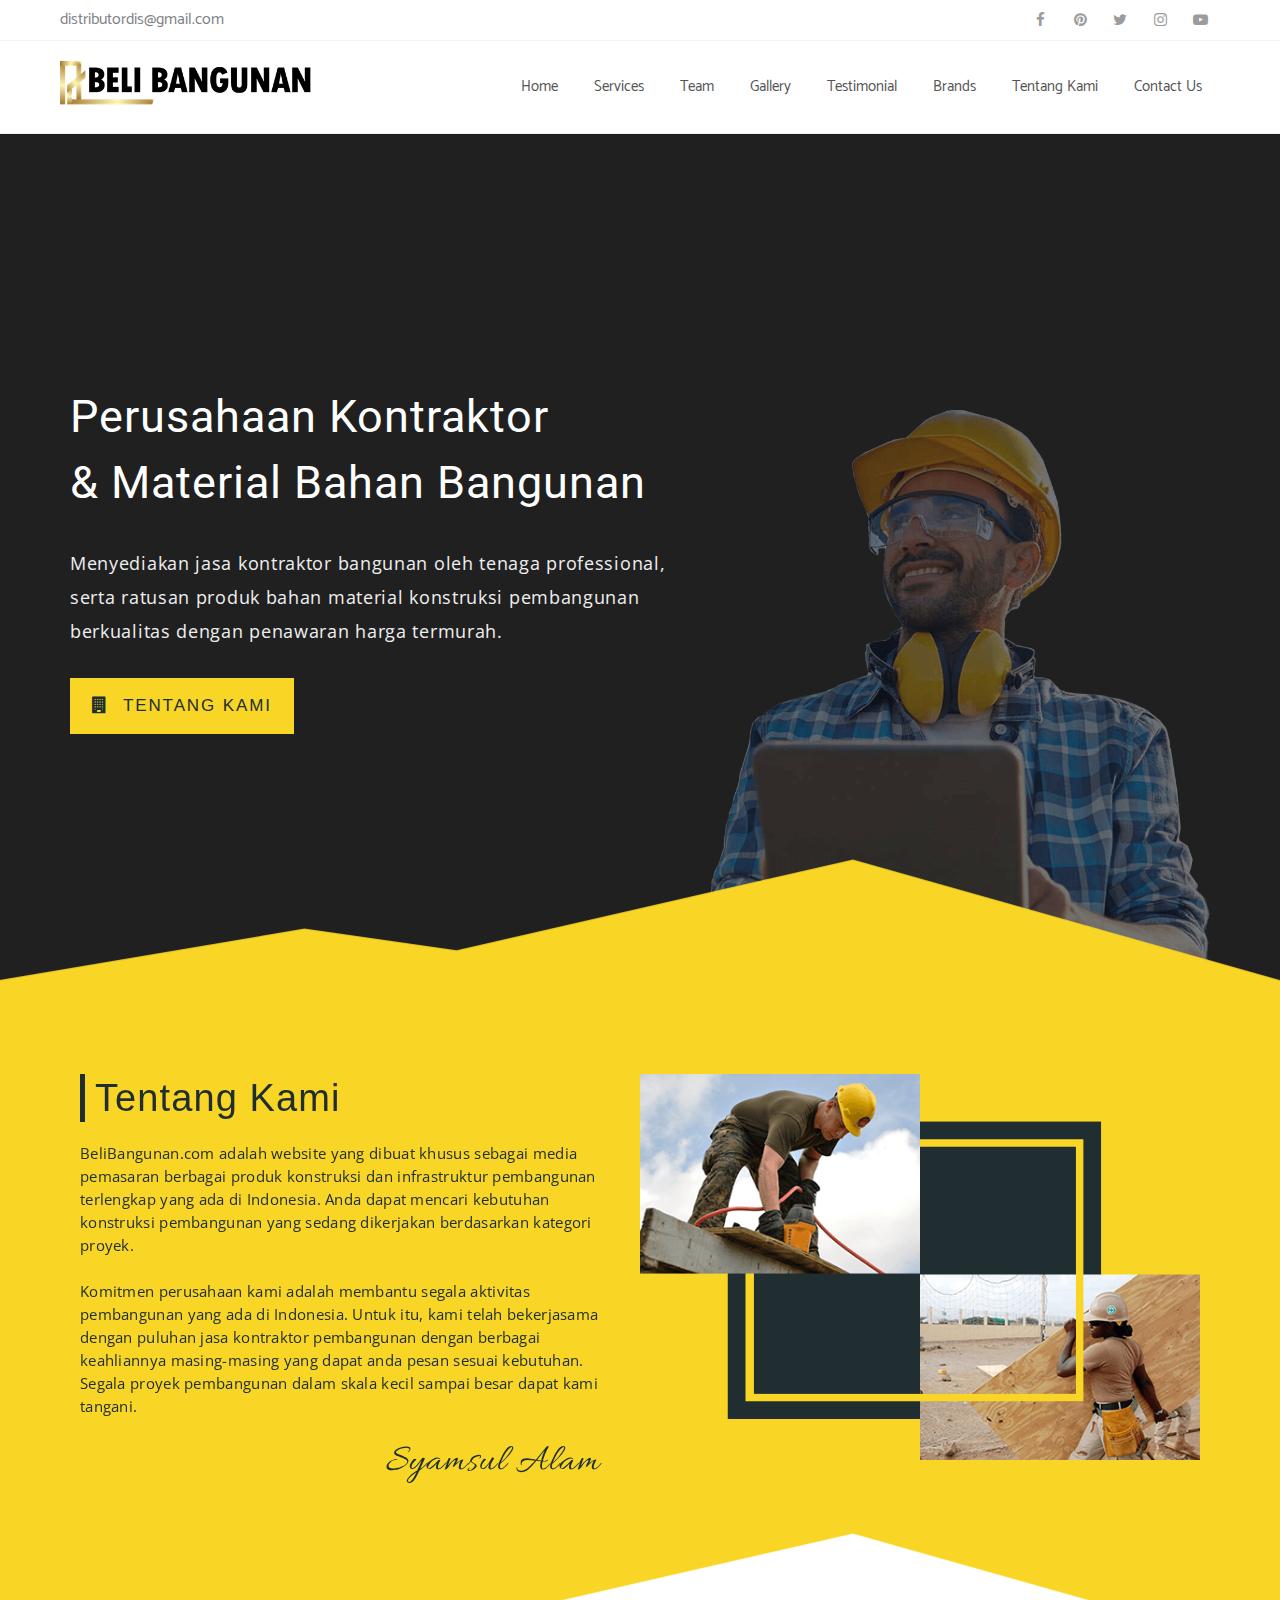
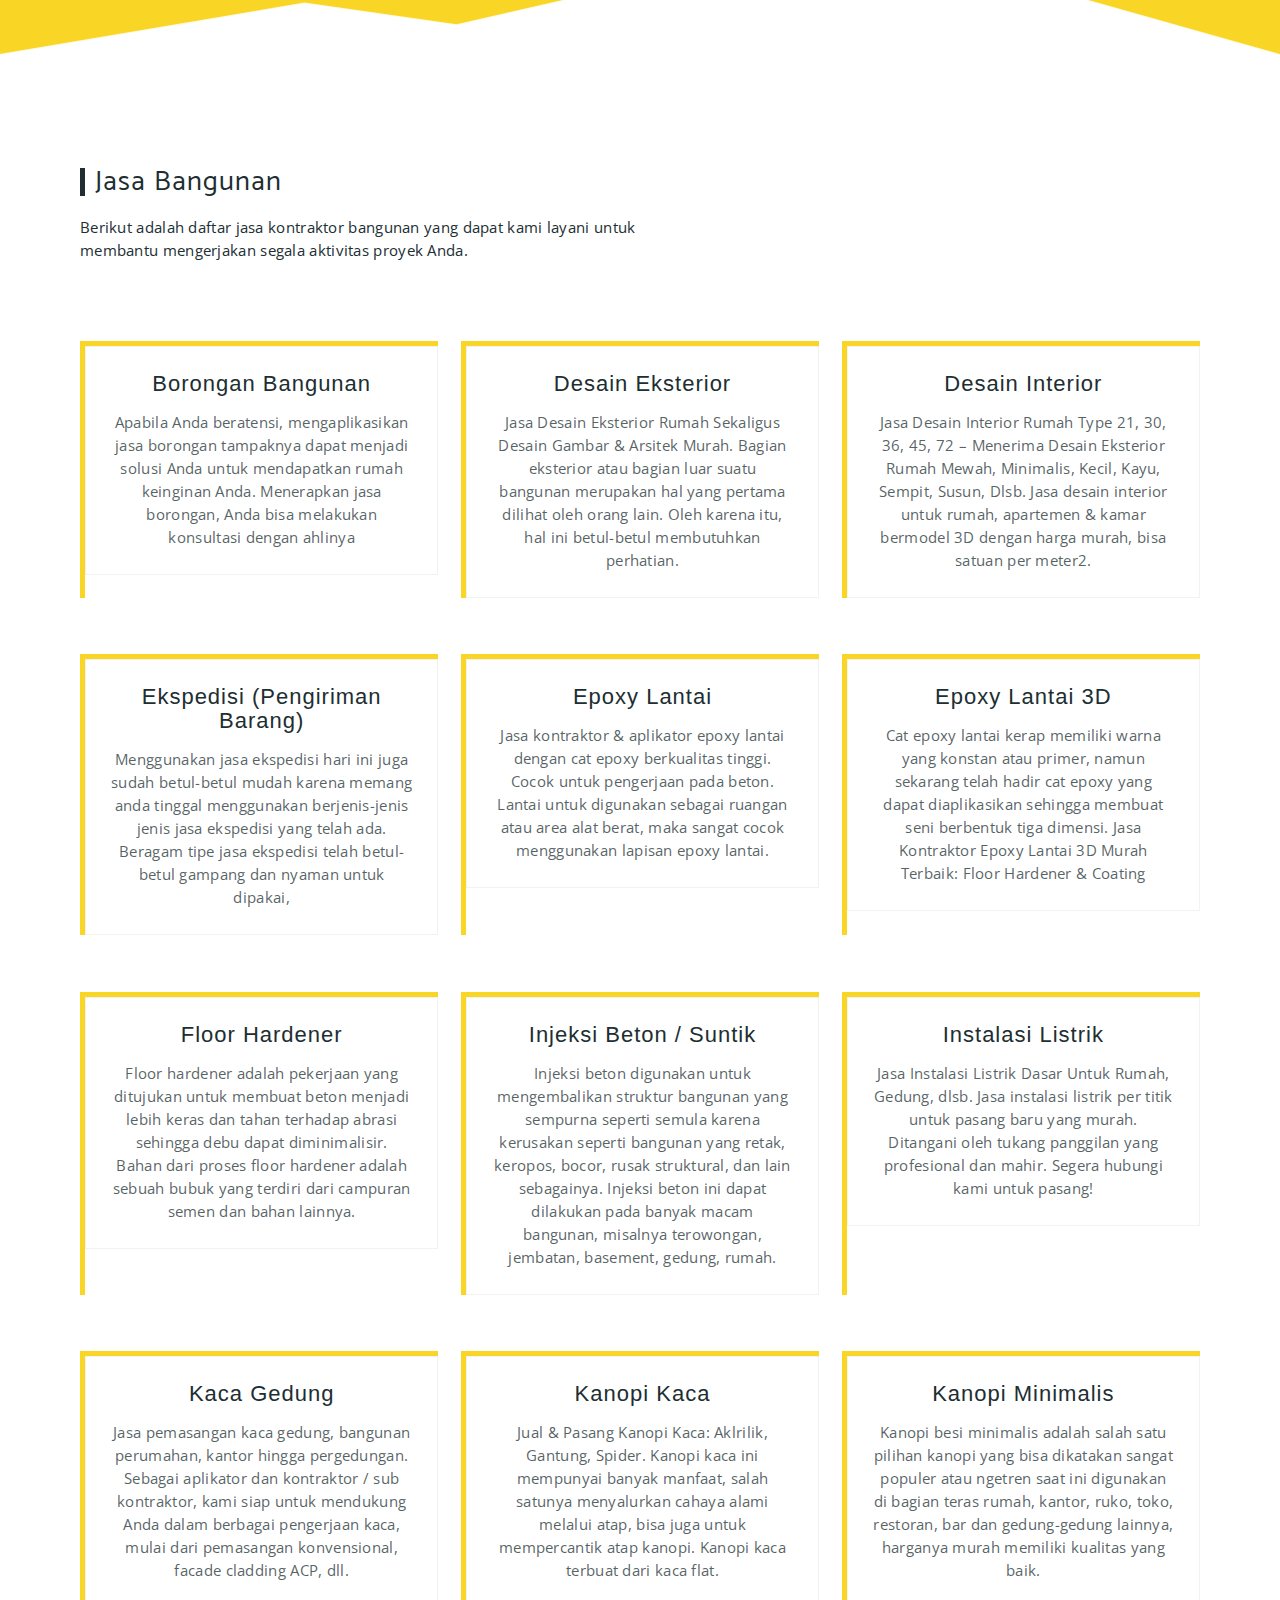
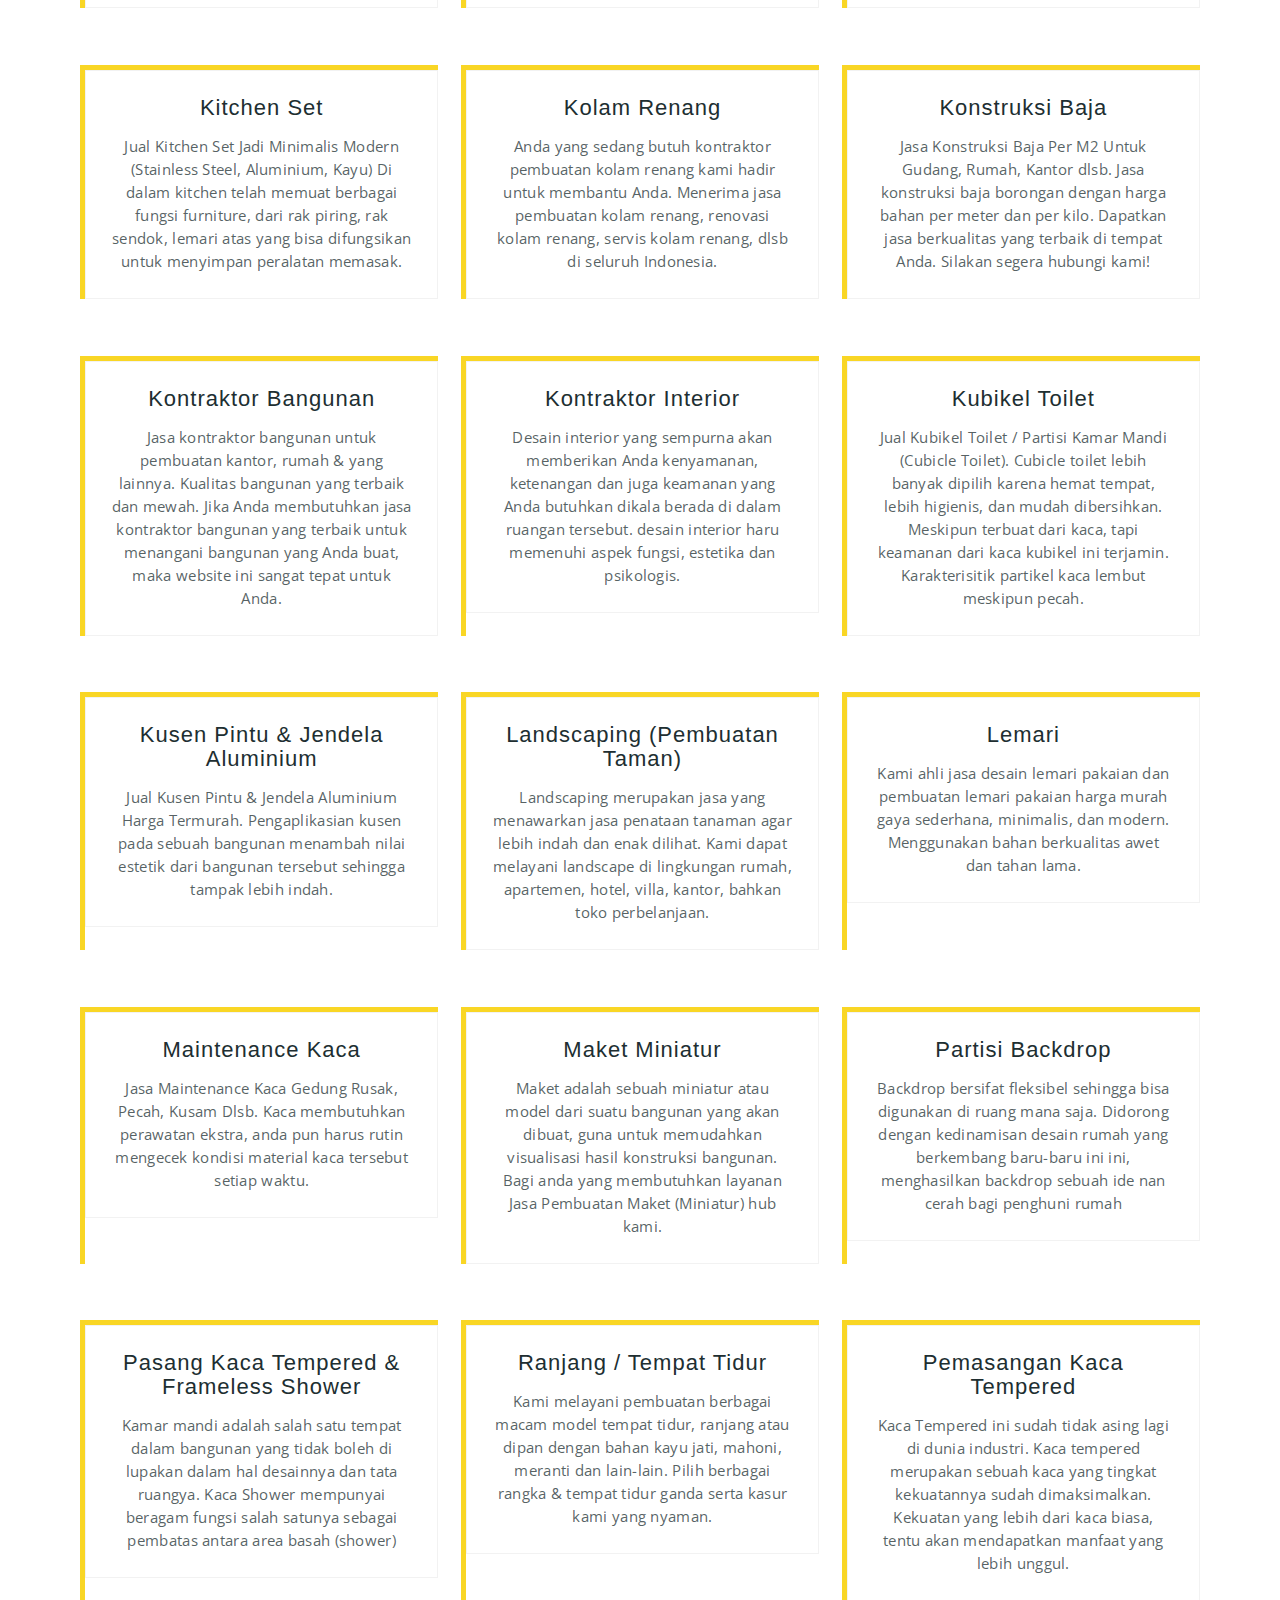
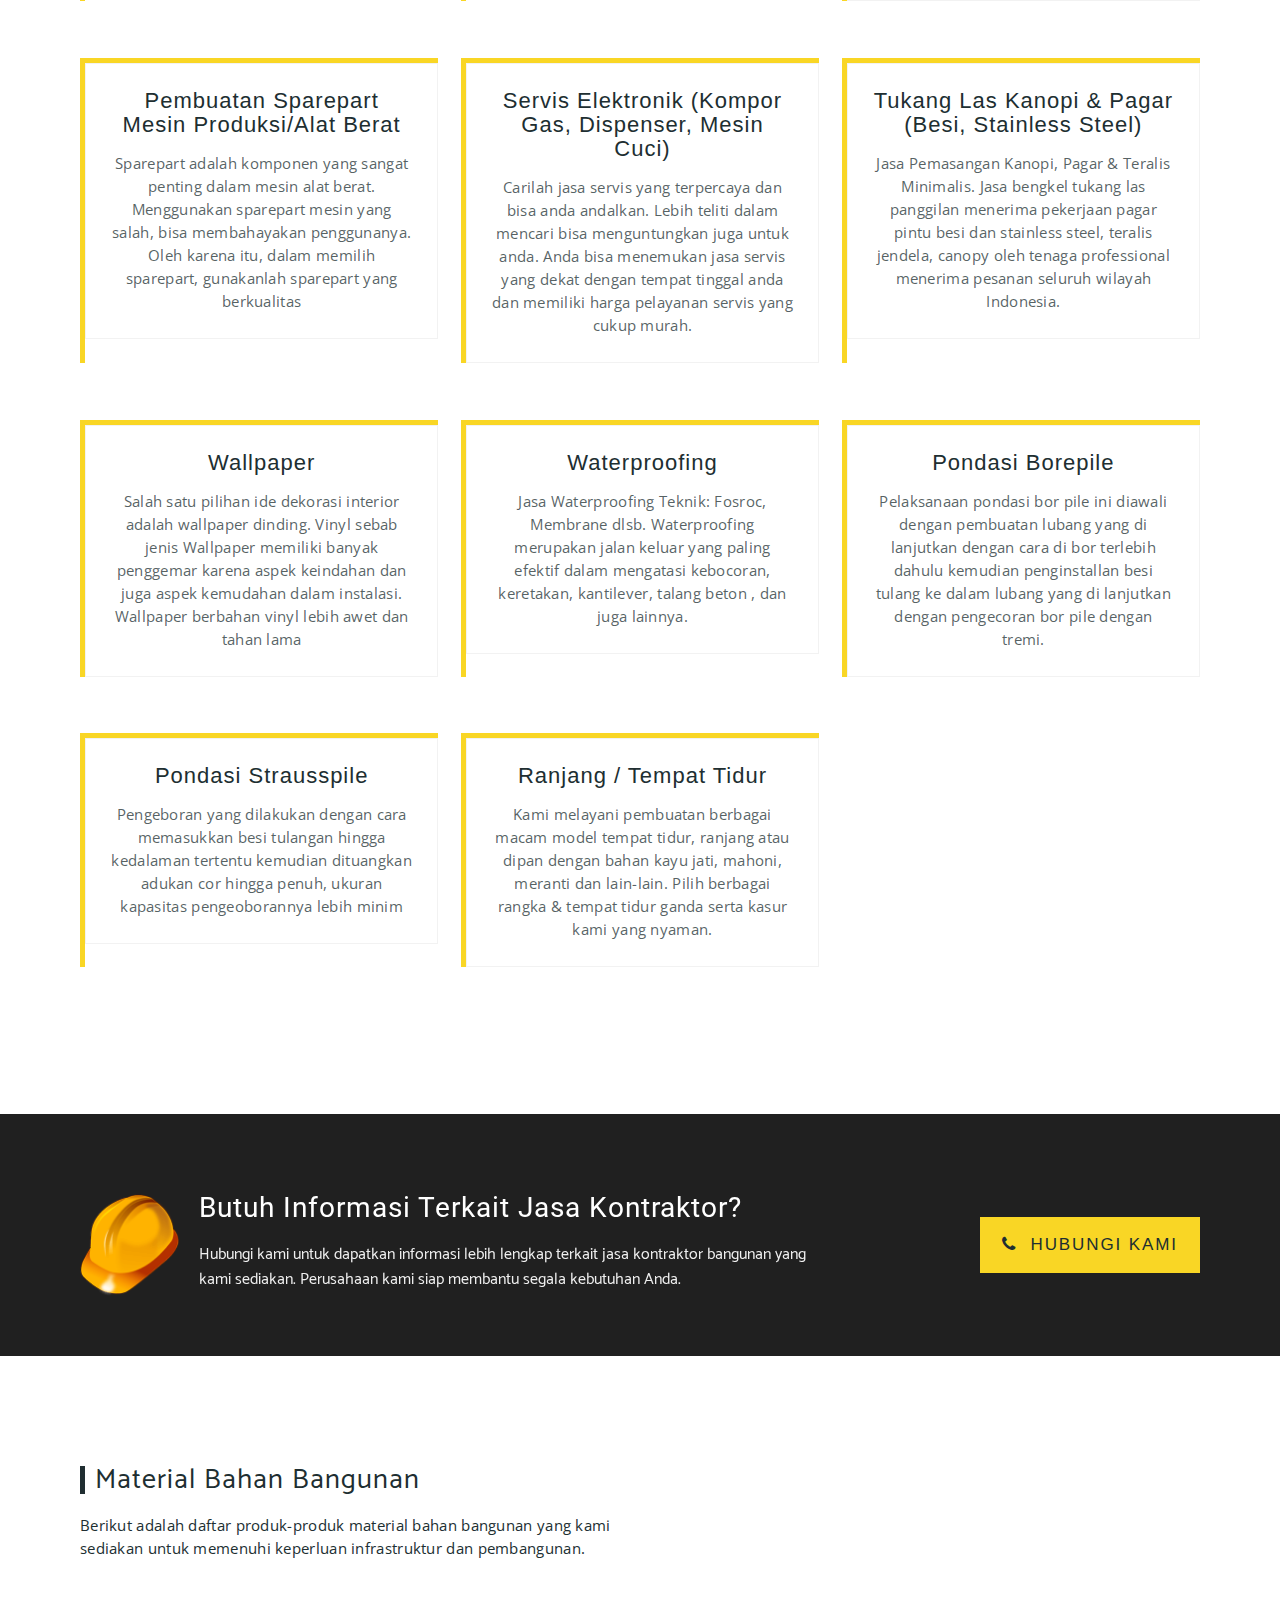
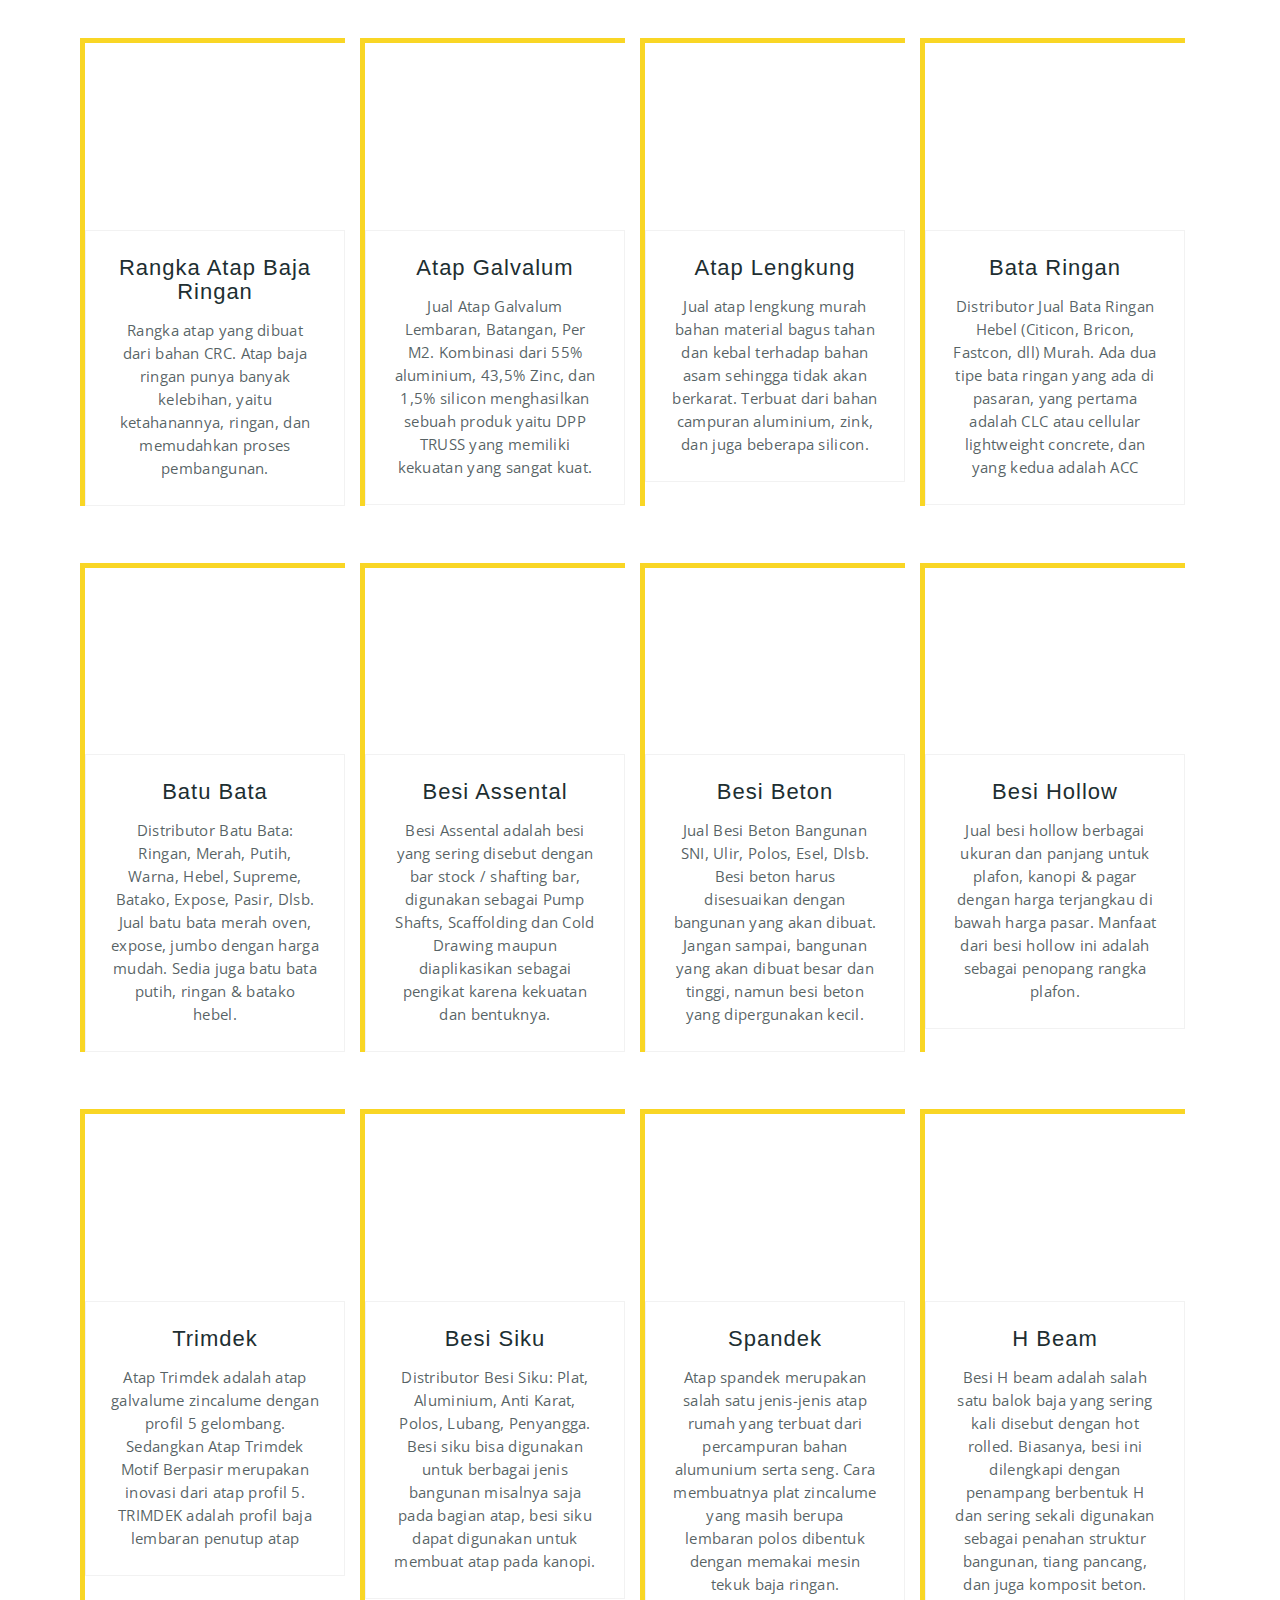
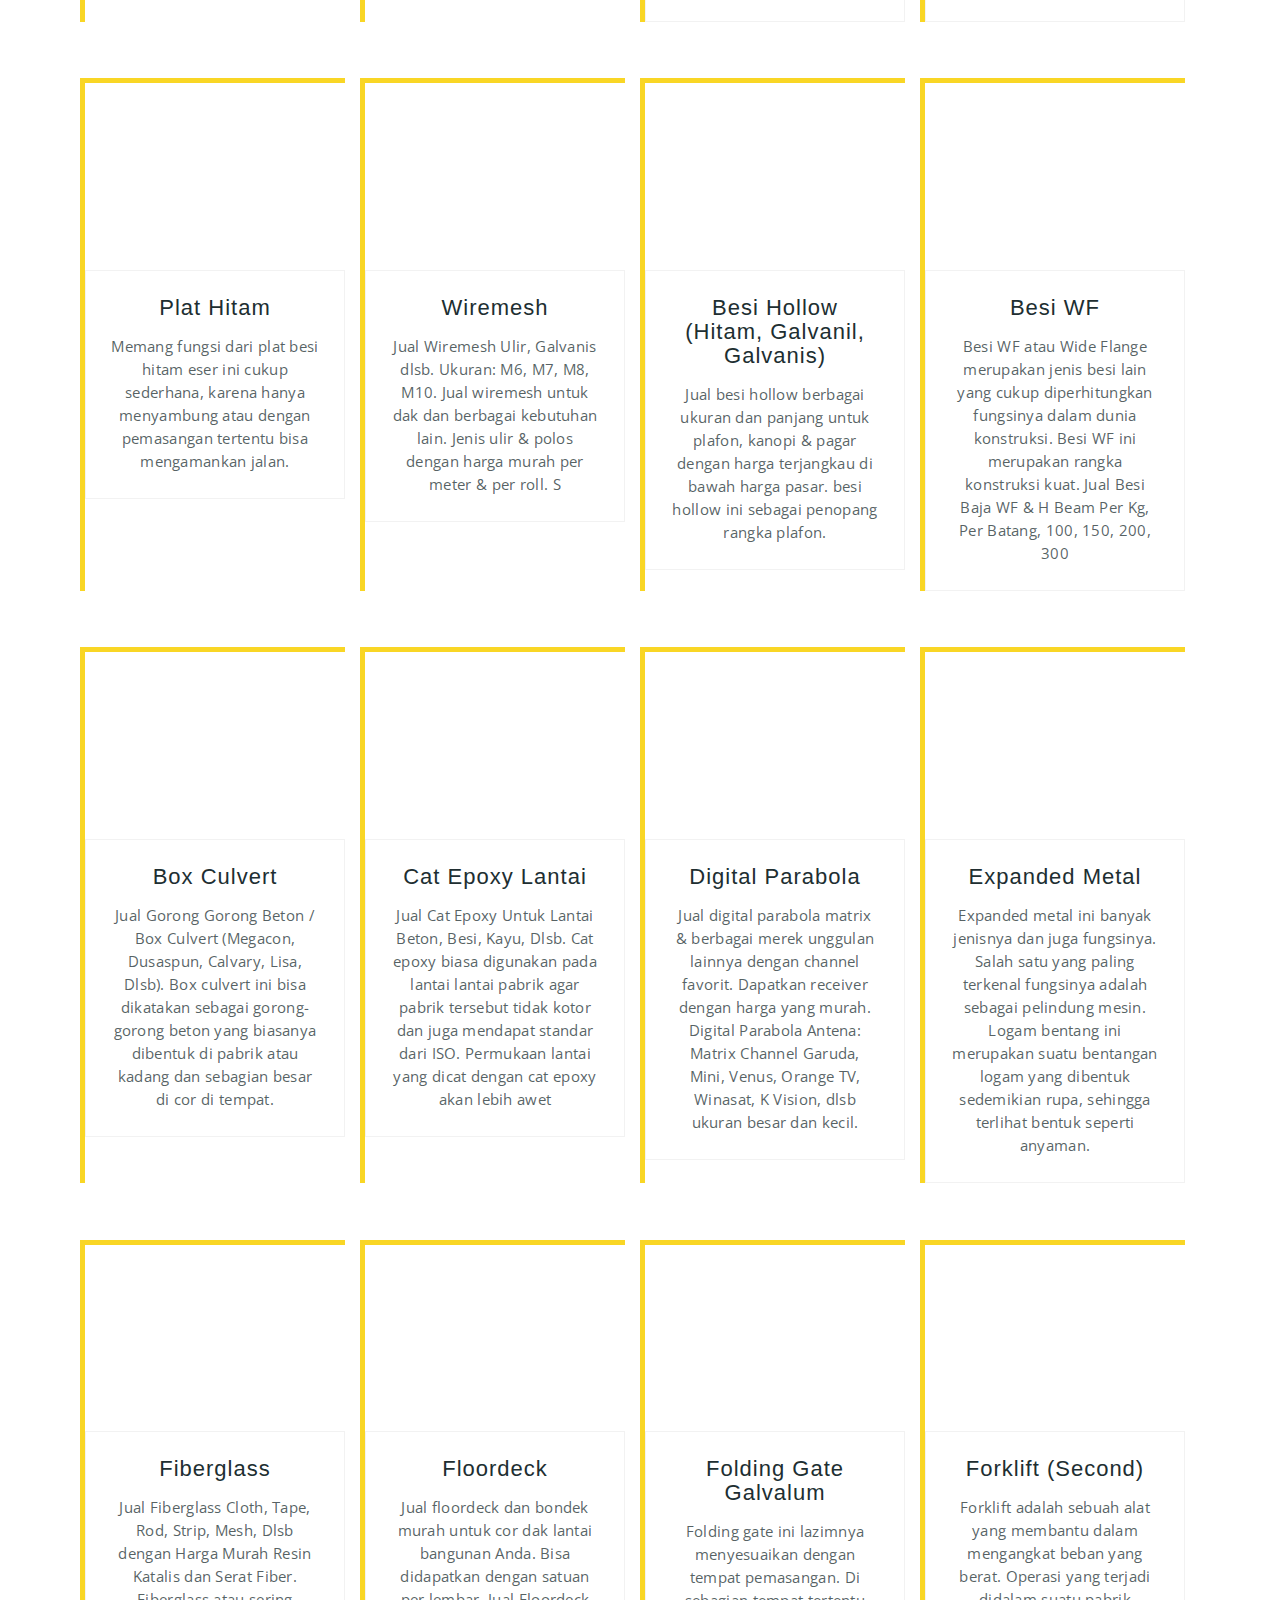
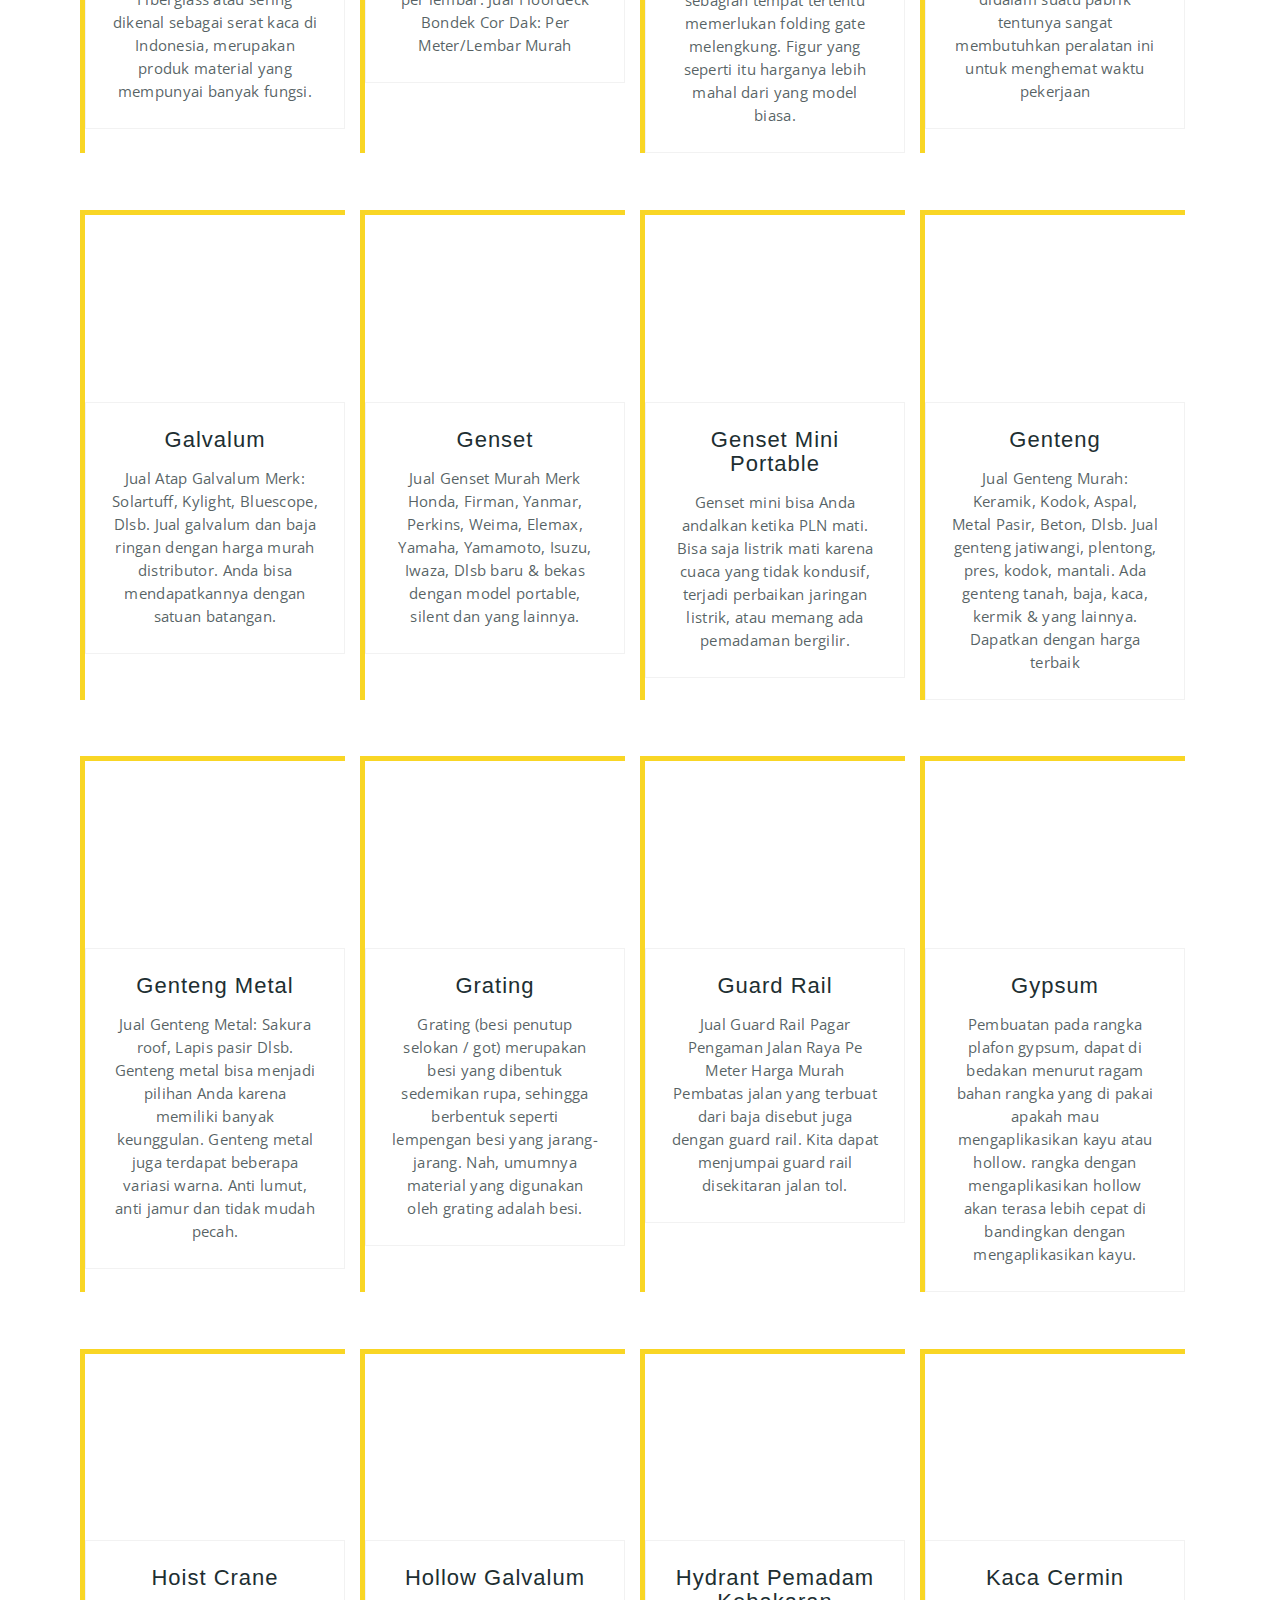
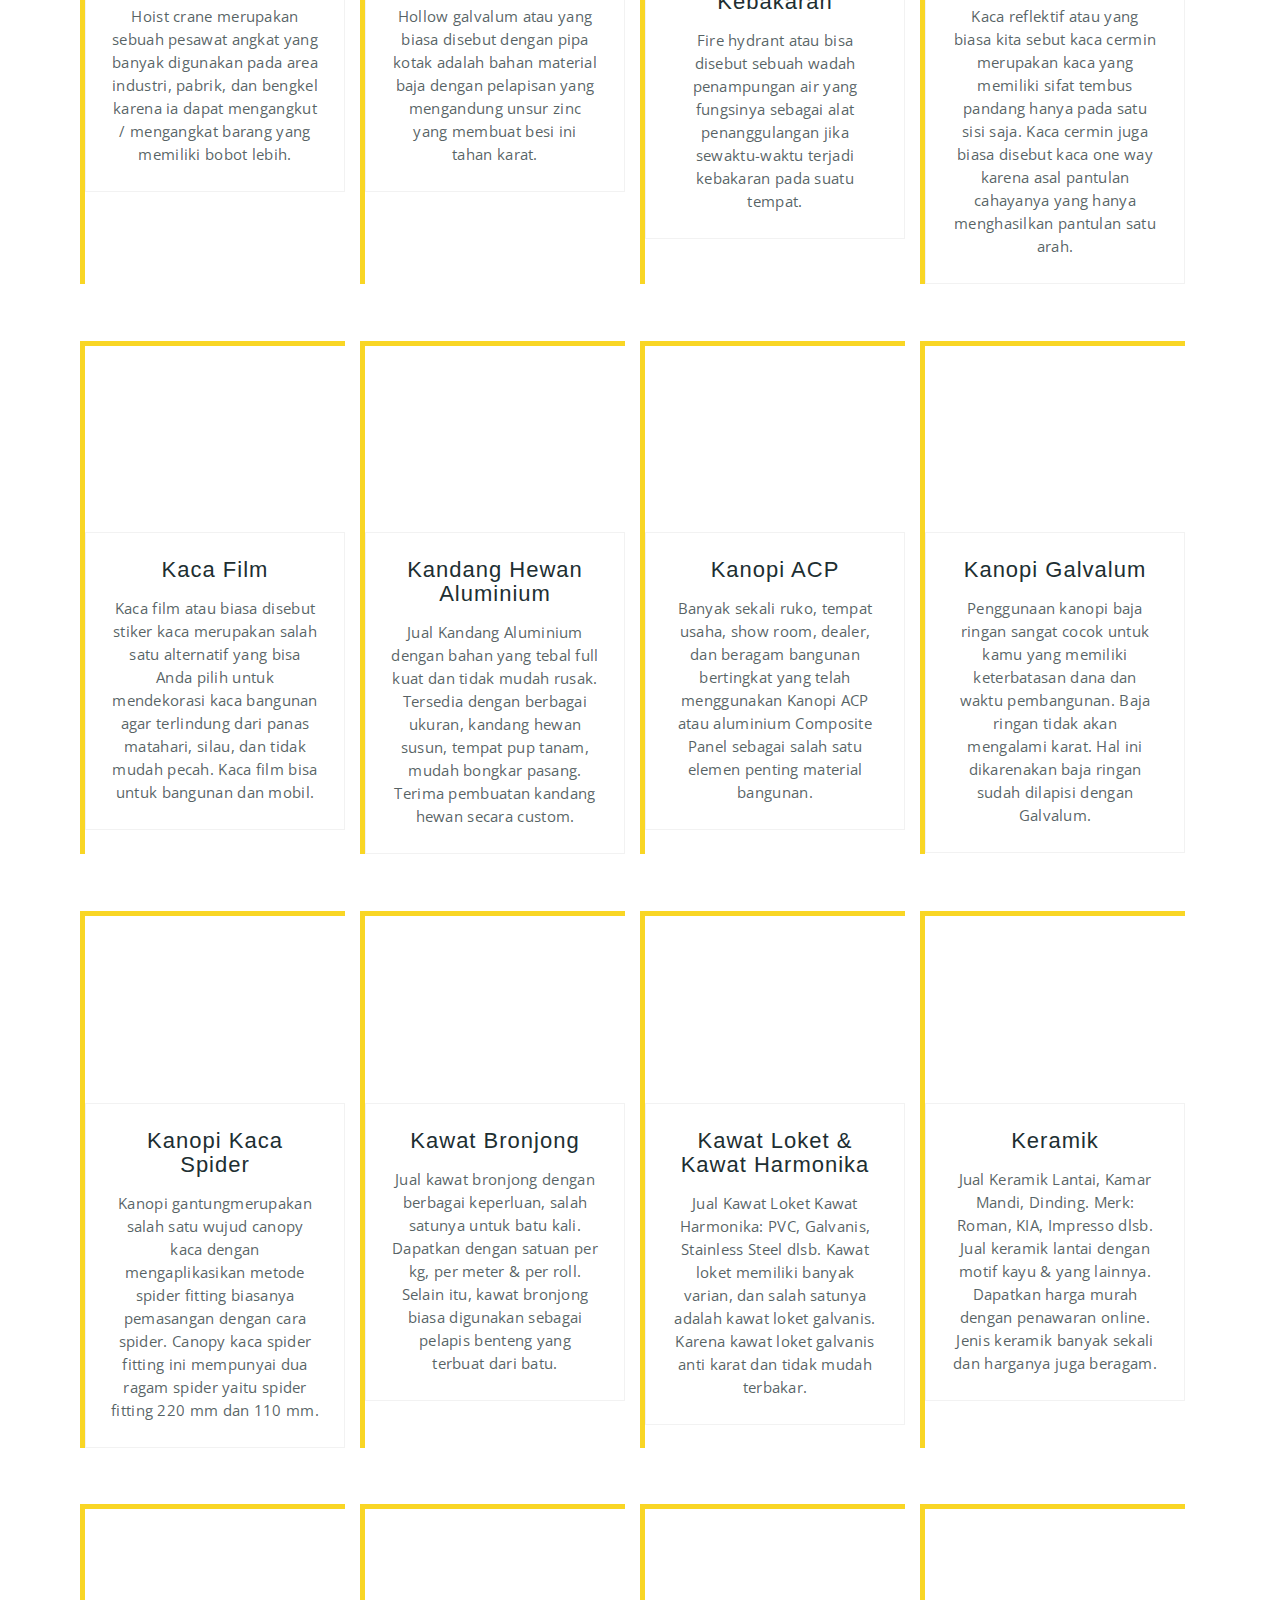
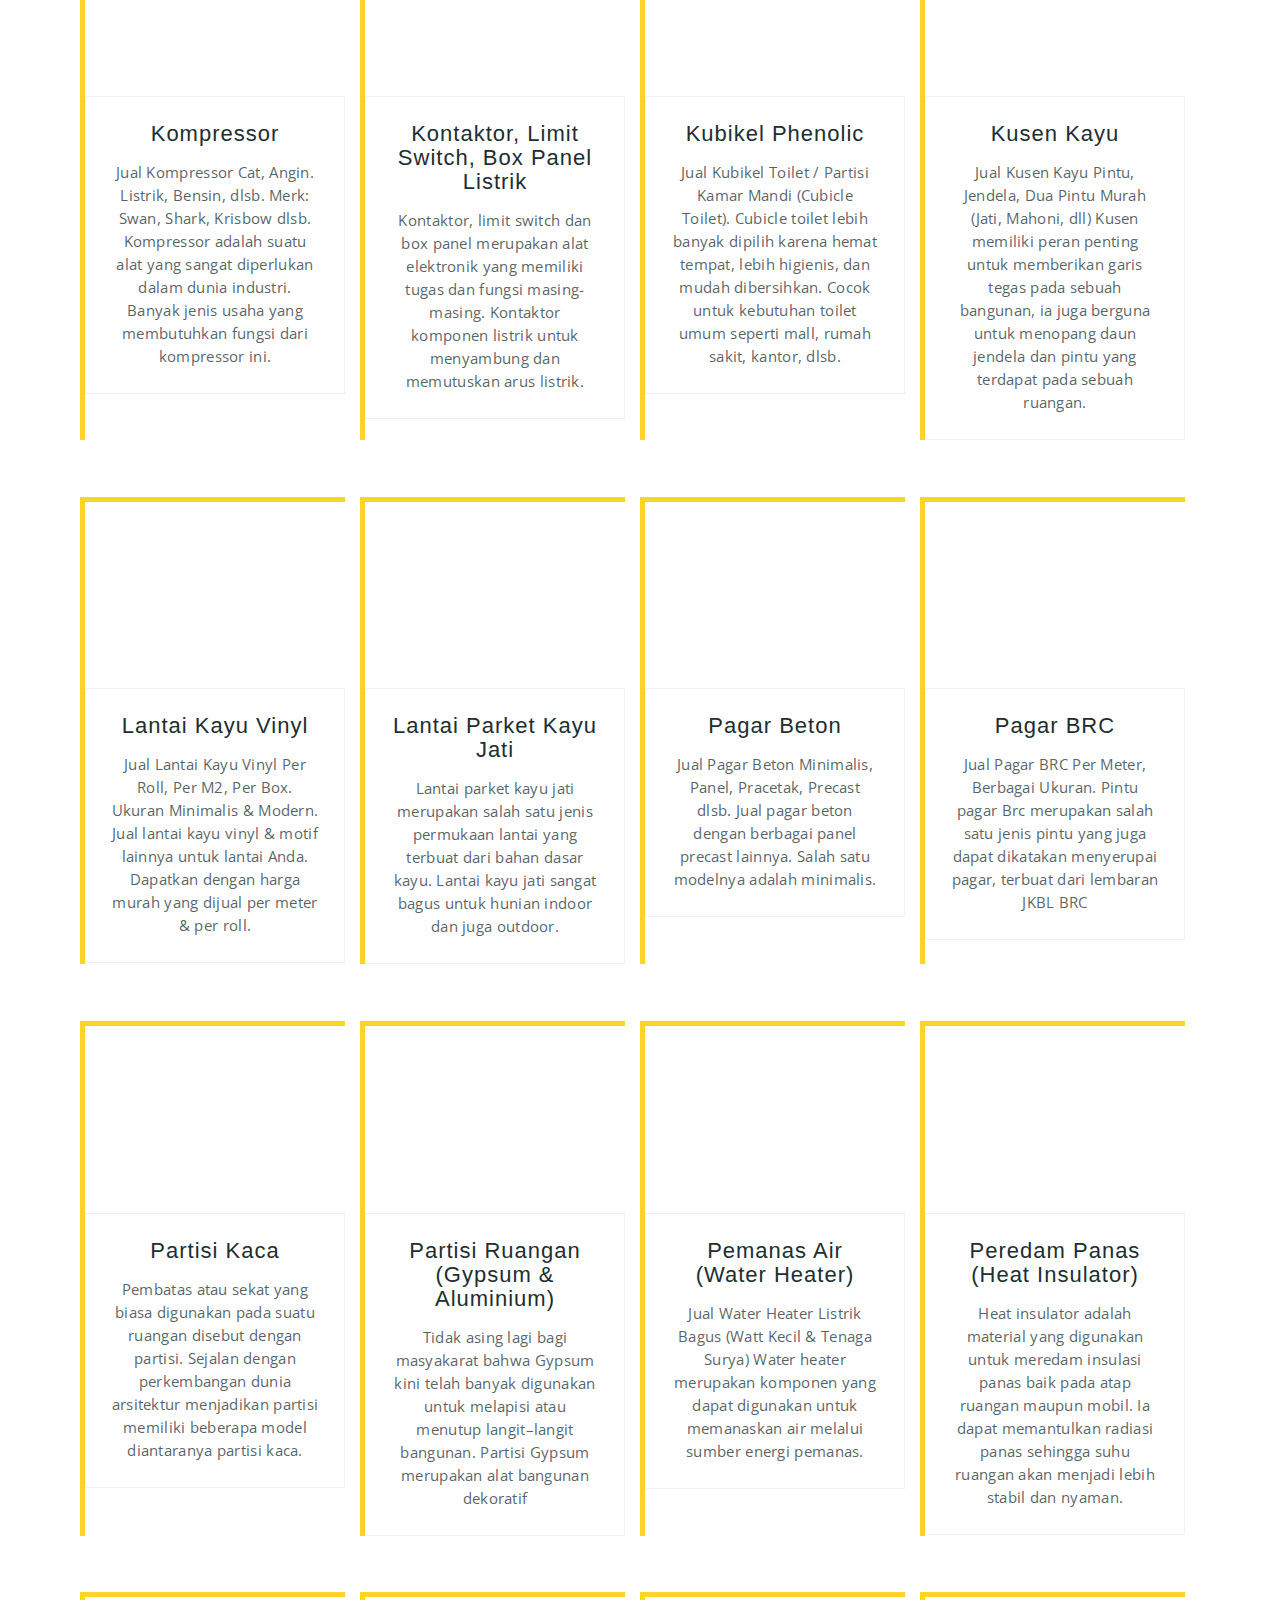
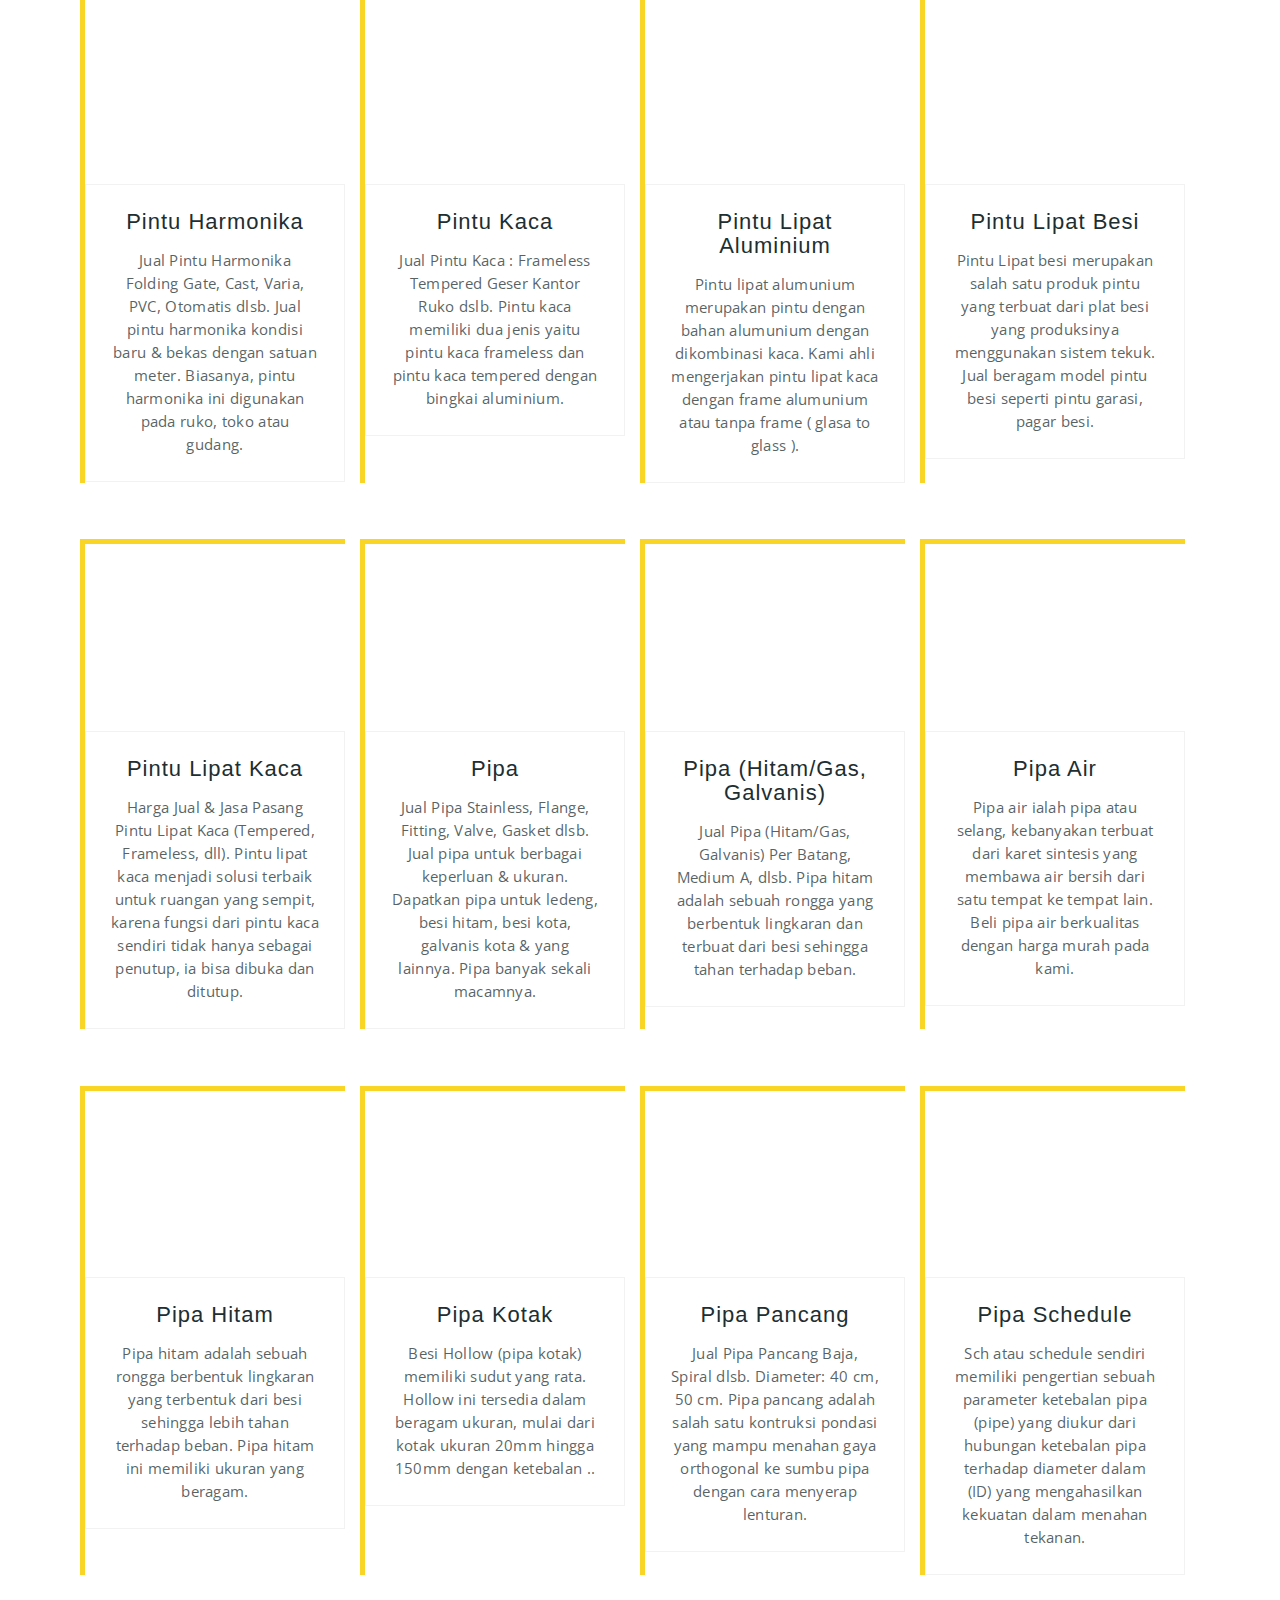
==== commit c0520e48: "bismillah lengkap" ====
--- a/index.html
+++ b/index.html
@@ -9,7 +9,7 @@
 <link rel="dns-prefetch" href="//s.w.org">
 <link rel="alternate" type="application/rss+xml" title="Beli Bangunan &raquo; Feed" href="/feed/">
 <link rel="alternate" type="application/rss+xml" title="Beli Bangunan &raquo; Comments Feed" href="/comments/feed/">
-<script type="bab8a2296be5ad2a0d6aa901-text/javascript">
+<script type="c1d21e65a525fcef1330401e-text/javascript">
 window._wpemojiSettings = {"baseUrl":"https:\/\/s.w.org\/images\/core\/emoji\/13.1.0\/72x72\/","ext":".png","svgUrl":"https:\/\/s.w.org\/images\/core\/emoji\/13.1.0\/svg\/","svgExt":".svg","source":{"concatemoji":"https:\/\/belibangunan.com\/wp-includes\/js\/wp-emoji-release.min.js?ver=5.9.2"}};
 /*! This file is auto-generated */
 !function(e,a,t){var n,r,o,i=a.createElement("canvas"),p=i.getContext&&i.getContext("2d");function s(e,t){var a=String.fromCharCode;p.clearRect(0,0,i.width,i.height),p.fillText(a.apply(this,e),0,0);e=i.toDataURL();return p.clearRect(0,0,i.width,i.height),p.fillText(a.apply(this,t),0,0),e===i.toDataURL()}function c(e){var t=a.createElement("script");t.src=e,t.defer=t.type="text/javascript",a.getElementsByTagName("head")[0].appendChild(t)}for(o=Array("flag","emoji"),t.supports={everything:!0,everythingExceptFlag:!0},r=0;r<o.length;r++)t.supports[o[r]]=function(e){if(!p||!p.fillText)return!1;switch(p.textBaseline="top",p.font="600 32px Arial",e){case"flag":return s([127987,65039,8205,9895,65039],[127987,65039,8203,9895,65039])?!1:!s([55356,56826,55356,56819],[55356,56826,8203,55356,56819])&&!s([55356,57332,56128,56423,56128,56418,56128,56421,56128,56430,56128,56423,56128,56447],[55356,57332,8203,56128,56423,8203,56128,56418,8203,56128,56421,8203,56128,56430,8203,56128,56423,8203,56128,56447]);case"emoji":return!s([10084,65039,8205,55357,56613],[10084,65039,8203,55357,56613])}return!1}(o[r]),t.supports.everything=t.supports.everything&&t.supports[o[r]],"flag"!==o[r]&&(t.supports.everythingExceptFlag=t.supports.everythingExceptFlag&&t.supports[o[r]]);t.supports.everythingExceptFlag=t.supports.everythingExceptFlag&&!t.supports.flag,t.DOMReady=!1,t.readyCallback=function(){t.DOMReady=!0},t.supports.everything||(n=function(){t.readyCallback()},a.addEventListener?(a.addEventListener("DOMContentLoaded",n,!1),e.addEventListener("load",n,!1)):(e.attachEvent("onload",n),a.attachEvent("onreadystatechange",function(){"complete"===a.readyState&&t.readyCallback()})),(n=t.source||{}).concatemoji?c(n.concatemoji):n.wpemoji&&n.twemoji&&(c(n.twemoji),c(n.wpemoji)))}(window,document,window._wpemojiSettings);
@@ -28,23 +28,23 @@
 }</style>
 	<link rel="stylesheet" id="wp-block-library-css" href="/wp-includes/css/dist/block-library/style.min.css?ver=5.9.2" type="text/css" media="all">
 <style id="global-styles-inline-css" type="text/css">body{--wp--preset--color--black: #000000;--wp--preset--color--cyan-bluish-gray: #abb8c3;--wp--preset--color--white: #ffffff;--wp--preset--color--pale-pink: #f78da7;--wp--preset--color--vivid-red: #cf2e2e;--wp--preset--color--luminous-vivid-orange: #ff6900;--wp--preset--color--luminous-vivid-amber: #fcb900;--wp--preset--color--light-green-cyan: #7bdcb5;--wp--preset--color--vivid-green-cyan: #00d084;--wp--preset--color--pale-cyan-blue: #8ed1fc;--wp--preset--color--vivid-cyan-blue: #0693e3;--wp--preset--color--vivid-purple: #9b51e0;--wp--preset--gradient--vivid-cyan-blue-to-vivid-purple: linear-gradient(135deg,rgba(6,147,227,1) 0%,rgb(155,81,224) 100%);--wp--preset--gradient--light-green-cyan-to-vivid-green-cyan: linear-gradient(135deg,rgb(122,220,180) 0%,rgb(0,208,130) 100%);--wp--preset--gradient--luminous-vivid-amber-to-luminous-vivid-orange: linear-gradient(135deg,rgba(252,185,0,1) 0%,rgba(255,105,0,1) 100%);--wp--preset--gradient--luminous-vivid-orange-to-vivid-red: linear-gradient(135deg,rgba(255,105,0,1) 0%,rgb(207,46,46) 100%);--wp--preset--gradient--very-light-gray-to-cyan-bluish-gray: linear-gradient(135deg,rgb(238,238,238) 0%,rgb(169,184,195) 100%);--wp--preset--gradient--cool-to-warm-spectrum: linear-gradient(135deg,rgb(74,234,220) 0%,rgb(151,120,209) 20%,rgb(207,42,186) 40%,rgb(238,44,130) 60%,rgb(251,105,98) 80%,rgb(254,248,76) 100%);--wp--preset--gradient--blush-light-purple: linear-gradient(135deg,rgb(255,206,236) 0%,rgb(152,150,240) 100%);--wp--preset--gradient--blush-bordeaux: linear-gradient(135deg,rgb(254,205,165) 0%,rgb(254,45,45) 50%,rgb(107,0,62) 100%);--wp--preset--gradient--luminous-dusk: linear-gradient(135deg,rgb(255,203,112) 0%,rgb(199,81,192) 50%,rgb(65,88,208) 100%);--wp--preset--gradient--pale-ocean: linear-gradient(135deg,rgb(255,245,203) 0%,rgb(182,227,212) 50%,rgb(51,167,181) 100%);--wp--preset--gradient--electric-grass: linear-gradient(135deg,rgb(202,248,128) 0%,rgb(113,206,126) 100%);--wp--preset--gradient--midnight: linear-gradient(135deg,rgb(2,3,129) 0%,rgb(40,116,252) 100%);--wp--preset--duotone--dark-grayscale: url('#wp-duotone-dark-grayscale');--wp--preset--duotone--grayscale: url('#wp-duotone-grayscale');--wp--preset--duotone--purple-yellow: url('#wp-duotone-purple-yellow');--wp--preset--duotone--blue-red: url('#wp-duotone-blue-red');--wp--preset--duotone--midnight: url('#wp-duotone-midnight');--wp--preset--duotone--magenta-yellow: url('#wp-duotone-magenta-yellow');--wp--preset--duotone--purple-green: url('#wp-duotone-purple-green');--wp--preset--duotone--blue-orange: url('#wp-duotone-blue-orange');--wp--preset--font-size--small: 13px;--wp--preset--font-size--medium: 20px;--wp--preset--font-size--large: 36px;--wp--preset--font-size--x-large: 42px;}.has-black-color{color: var(--wp--preset--color--black) !important;}.has-cyan-bluish-gray-color{color: var(--wp--preset--color--cyan-bluish-gray) !important;}.has-white-color{color: var(--wp--preset--color--white) !important;}.has-pale-pink-color{color: var(--wp--preset--color--pale-pink) !important;}.has-vivid-red-color{color: var(--wp--preset--color--vivid-red) !important;}.has-luminous-vivid-orange-color{color: var(--wp--preset--color--luminous-vivid-orange) !important;}.has-luminous-vivid-amber-color{color: var(--wp--preset--color--luminous-vivid-amber) !important;}.has-light-green-cyan-color{color: var(--wp--preset--color--light-green-cyan) !important;}.has-vivid-green-cyan-color{color: var(--wp--preset--color--vivid-green-cyan) !important;}.has-pale-cyan-blue-color{color: var(--wp--preset--color--pale-cyan-blue) !important;}.has-vivid-cyan-blue-color{color: var(--wp--preset--color--vivid-cyan-blue) !important;}.has-vivid-purple-color{color: var(--wp--preset--color--vivid-purple) !important;}.has-black-background-color{background-color: var(--wp--preset--color--black) !important;}.has-cyan-bluish-gray-background-color{background-color: var(--wp--preset--color--cyan-bluish-gray) !important;}.has-white-background-color{background-color: var(--wp--preset--color--white) !important;}.has-pale-pink-background-color{background-color: var(--wp--preset--color--pale-pink) !important;}.has-vivid-red-background-color{background-color: var(--wp--preset--color--vivid-red) !important;}.has-luminous-vivid-orange-background-color{background-color: var(--wp--preset--color--luminous-vivid-orange) !important;}.has-luminous-vivid-amber-background-color{background-color: var(--wp--preset--color--luminous-vivid-amber) !important;}.has-light-green-cyan-background-color{background-color: var(--wp--preset--color--light-green-cyan) !important;}.has-vivid-green-cyan-background-color{background-color: var(--wp--preset--color--vivid-green-cyan) !important;}.has-pale-cyan-blue-background-color{background-color: var(--wp--preset--color--pale-cyan-blue) !important;}.has-vivid-cyan-blue-background-color{background-color: var(--wp--preset--color--vivid-cyan-blue) !important;}.has-vivid-purple-background-color{background-color: var(--wp--preset--color--vivid-purple) !important;}.has-black-border-color{border-color: var(--wp--preset--color--black) !important;}.has-cyan-bluish-gray-border-color{border-color: var(--wp--preset--color--cyan-bluish-gray) !important;}.has-white-border-color{border-color: var(--wp--preset--color--white) !important;}.has-pale-pink-border-color{border-color: var(--wp--preset--color--pale-pink) !important;}.has-vivid-red-border-color{border-color: var(--wp--preset--color--vivid-red) !important;}.has-luminous-vivid-orange-border-color{border-color: var(--wp--preset--color--luminous-vivid-orange) !important;}.has-luminous-vivid-amber-border-color{border-color: var(--wp--preset--color--luminous-vivid-amber) !important;}.has-light-green-cyan-border-color{border-color: var(--wp--preset--color--light-green-cyan) !important;}.has-vivid-green-cyan-border-color{border-color: var(--wp--preset--color--vivid-green-cyan) !important;}.has-pale-cyan-blue-border-color{border-color: var(--wp--preset--color--pale-cyan-blue) !important;}.has-vivid-cyan-blue-border-color{border-color: var(--wp--preset--color--vivid-cyan-blue) !important;}.has-vivid-purple-border-color{border-color: var(--wp--preset--color--vivid-purple) !important;}.has-vivid-cyan-blue-to-vivid-purple-gradient-background{background: var(--wp--preset--gradient--vivid-cyan-blue-to-vivid-purple) !important;}.has-light-green-cyan-to-vivid-green-cyan-gradient-background{background: var(--wp--preset--gradient--light-green-cyan-to-vivid-green-cyan) !important;}.has-luminous-vivid-amber-to-luminous-vivid-orange-gradient-background{background: var(--wp--preset--gradient--luminous-vivid-amber-to-luminous-vivid-orange) !important;}.has-luminous-vivid-orange-to-vivid-red-gradient-background{background: var(--wp--preset--gradient--luminous-vivid-orange-to-vivid-red) !important;}.has-very-light-gray-to-cyan-bluish-gray-gradient-background{background: var(--wp--preset--gradient--very-light-gray-to-cyan-bluish-gray) !important;}.has-cool-to-warm-spectrum-gradient-background{background: var(--wp--preset--gradient--cool-to-warm-spectrum) !important;}.has-blush-light-purple-gradient-background{background: var(--wp--preset--gradient--blush-light-purple) !important;}.has-blush-bordeaux-gradient-background{background: var(--wp--preset--gradient--blush-bordeaux) !important;}.has-luminous-dusk-gradient-background{background: var(--wp--preset--gradient--luminous-dusk) !important;}.has-pale-ocean-gradient-background{background: var(--wp--preset--gradient--pale-ocean) !important;}.has-electric-grass-gradient-background{background: var(--wp--preset--gradient--electric-grass) !important;}.has-midnight-gradient-background{background: var(--wp--preset--gradient--midnight) !important;}.has-small-font-size{font-size: var(--wp--preset--font-size--small) !important;}.has-medium-font-size{font-size: var(--wp--preset--font-size--medium) !important;}.has-large-font-size{font-size: var(--wp--preset--font-size--large) !important;}.has-x-large-font-size{font-size: var(--wp--preset--font-size--x-large) !important;}</style>
-<link rel="stylesheet" id="contact-form-7-css" href="/wp-content/plugins/contact-form-7/includes/css/styles.css?ver=5.1.1" type="text/css" media="all">
-<link rel="stylesheet" id="font-awesome-css" href="/wp-content/plugins/elementor/assets/lib/font-awesome/css/font-awesome.min.css?ver=4.7.0" type="text/css" media="all">
-<link rel="stylesheet" id="zita-menu-style-css" href="/wp-content/themes/zita/css/zita-menu.css?ver=4.7.0" type="text/css" media="all">
-<link rel="stylesheet" id="zita-style-css" href="/wp-content/themes/zita/style.css?ver=1.0.2" type="text/css" media="all">
+<link rel="stylesheet" id="contact-form-7-css" href="/wp-content/plugins/contact-form-7/includes/css/styles.css?ver=5.5.6" type="text/css" media="all">
+<link rel="stylesheet" id="zita-font-awesome-css" href="/wp-content/themes/zita/third-party/font-awesome/css/font-awesome.css?ver=4.7.0" type="text/css" media="all">
+<link rel="stylesheet" id="zita-menu-style-css" href="/wp-content/themes/zita/css/zita-menu.css?ver=1.0.0" type="text/css" media="all">
+<link rel="stylesheet" id="zita-style-css" href="/wp-content/themes/zita/style.css?ver=1.0.0" type="text/css" media="all">
 <style id="zita-style-inline-css" type="text/css">@media (min-width: 769px){.zita-logo img{
     max-width: 348px;
   }}@media (max-width: 768px){.zita-logo img{
     max-width: 225px;
   }}@media (max-width: 550px){.zita-logo img{
     max-width: 225px;
-  }}a:hover,.inifiniteLoader,mark,.single .nav-previous:hover:before,.single .nav-next:hover:after,.page-numbers.current, .page-numbers:hover, .prev.page-numbers:hover, .next.page-numbers:hover,.zita-load-more #load-more-posts:hover,article h2.entry-title a:hover,.zita-menu li a:hover,.main-header .zita-menu > li > a:hover,.woocommerce nav.woocommerce-pagination ul li a:focus, .woocommerce nav.woocommerce-pagination ul li a:hover, .woocommerce nav.woocommerce-pagination ul li span.current,.zita-menu li.menu-active > a,.main-header .main-header-bar a:hover,.zita-menu .content-social .social-icon li a:hover,.mhdrleftpan .content-social .social-icon a:hover, .mhdrrightpan .content-social .social-icon a:hover{color:#006799}
+  }}a:hover,.inifiniteLoader,mark,.single .nav-previous:hover:before,.single .nav-next:hover:after,.page-numbers.current, .page-numbers:hover, .prev.page-numbers:hover, .next.page-numbers:hover,.zita-load-more #load-more-posts:hover,article.zita-article h2.entry-title a:hover,.zita-menu li a:hover,.main-header .zita-menu > li > a:hover,.woocommerce nav.woocommerce-pagination ul li a:focus, .woocommerce nav.woocommerce-pagination ul li a:hover, .woocommerce nav.woocommerce-pagination ul li span.current,.zita-menu li.menu-active > a,.main-header .main-header-bar a:hover,.zita-menu .content-social .social-icon li a:hover,.mhdrleftpan .content-social .social-icon a:hover, .mhdrrightpan .content-social .social-icon a:hover{color:#006799}
   .page-numbers.current, .page-numbers:hover, .prev.page-numbers:hover, .next.page-numbers:hover,.zita-load-more #load-more-posts:hover{border-color:#006799} #respond.comment-respond #submit,.read-more .zta-button, button,[type='submit'],.woocommerce #respond input#submit, 
 .woocommerce a.button,
 .woocommerce button.button, 
-.woocommerce input.button,.woocommerce #respond input#submit, .woocommerce a.button, .woocommerce button.button, .woocommerce input.button, .woocommerce #respond input#submit.alt, .woocommerce a.button.alt, .woocommerce button.button.alt, .woocommerce input.button.alt,.zita-cart p.buttons a,.wc-proceed-to-checkout .button.alt.wc-forward,.main-header .main-header-bar a.main-header-btn{border-color:#006799;background-color:#006799} #move-to-top,.zta-date-meta .posted-on,.mhdrleftpan .header-pan-icon span,.mhdrrightpan .header-pan-icon span{background:#006799}.inifiniteLoader{color:#006799}
+.woocommerce input.button,.woocommerce #respond input#submit, .woocommerce a.button, .woocommerce button.button, .woocommerce input.button, .woocommerce #respond input#submit.alt, .woocommerce a.button.alt, .woocommerce button.button.alt, .woocommerce input.button.alt,.zita-cart p.buttons a,.wc-proceed-to-checkout .button.alt.wc-forward,.main-header .main-header-bar a.main-header-btn{border-color:#006799;background-color:#006799} #move-to-top,.zta-date-meta .posted-on,.mhdrleftpan .header-pan-icon span,.mhdrrightpan .header-pan-icon span{background:#006799}.inifiniteLoader,.summary .yith-wcwl-wishlistaddedbrowse a, .summary .yith-wcwl-wishlistexistsbrowse a{color:#006799}
   .zita_overlayloader{background:#e8e8e8} .woocommerce ul.products li.product .onsale, .woocommerce span.onsale,.woocommerce .widget_price_filter .ui-slider .ui-slider-range,
-.woocommerce .widget_price_filter .ui-slider .ui-slider-handle{background:#006799}
+.woocommerce .widget_price_filter .ui-slider .ui-slider-handle,#move-to-top{background:#006799}
 .cart-contents .cart-crl{background:#006799}.cart-crl:before{border-color:#006799}
 .woocommerce #respond input#submit.alt.disabled, 
 .woocommerce #respond input#submit.alt.disabled:hover, 
@@ -68,7 +68,10 @@
   .woocommerce input.button.alt:disabled, .woocommerce input.button.alt:disabled:hover, 
 .woocommerce input.button.alt:disabled[disabled], 
 .woocommerce input.button.alt:disabled[disabled]:hover{border-color: #006799;
-    background-color: #006799;}a,.single .nav-previous:before,.single .nav-next:after,.zita-menu li a,.main-header .zita-menu > li > a{color:}a:hover,.single .nav-previous:hover:before,.single .nav-next:hover:after,article h2.entry-title a:hover,.zita-menu li a:hover,.main-header .zita-menu > li > a:hover,.zita-menu li.menu-active > a,.main-header .main-header-bar a:hover,.zita-menu .content-social .social-icon li a:hover,.mhdrleftpan .content-social .social-icon a:hover, .mhdrrightpan .content-social .social-icon a:hover{color:}body,.zita-site #content .entry-meta{color:}article h2.entry-title a,#sidebar-primary h2.widget-title,.woocommerce h1.product_title, .woocommerce-Tabs-panel h2, .related.products h2, section.up-sells h2, .cross-sells h2, .cart_totals h2, .woocommerce-billing-fields h3, .woocommerce-account .addresses .title h3,h1.page-title, h1.entry-title{color:}.menu-toggle .menu-btn,.bar-menu-toggle .menu-btn{background:#212121;border-color:#3f3f3f}.menu-toggle .icon-bar,.bar-menu-toggle .icon-bar{background:#f9d625} .menu-toggle .menu-btn,.bar-menu-toggle .menu-btn{border-radius:0px;}.menu-icon-inner{color:#f9d625}.menu-custom-html > a button,.read-more .zta-button,#respond.comment-respond #submit,button,[type='submit'],.woocommerce #respond input#submit, 
+    background-color: #006799;}a,.single .nav-previous:before,.single .nav-next:after,.zita-menu li a,.main-header .zita-menu > li > a{color:}a:hover,.single .nav-previous:hover:before,.single .nav-next:hover:after,article.zita-article h2.entry-title a:hover,.zita-menu li a:hover,.main-header .zita-menu > li > a:hover,.zita-menu li.menu-active > a,.main-header .main-header-bar a:hover,.zita-menu .content-social .social-icon li a:hover,.mhdrleftpan .content-social .social-icon a:hover, .mhdrrightpan .content-social .social-icon a:hover{color:}body,.zita-site #content .entry-meta{color:}article.zita-article h2.entry-title a,#sidebar-primary h2.widget-title,.woocommerce h1.product_title, .woocommerce-Tabs-panel h2, .related.products h2, section.up-sells h2, .cross-sells h2, .cart_totals h2, .woocommerce-billing-fields h3, .woocommerce-account .addresses .title h3,h1.page-title, h1.entry-title{color:}.menu-toggle .menu-btn,.bar-menu-toggle .menu-btn{background:#212121;border-color:#3f3f3f}.menu-toggle .icon-bar,.bar-menu-toggle .icon-bar{background:#f9d625} .menu-toggle .menu-btn,.bar-menu-toggle .menu-btn{border-radius:0px;}.menu-icon-inner{color:#f9d625}.zita-pageheader:after{
+  background: rgba(0,0,0,0.57)
+}
+.menu-custom-html > a button,.read-more .zta-button,#respond.comment-respond #submit,button,[type='submit'],.woocommerce #respond input#submit, 
 .woocommerce a.button,
 .woocommerce button.button, 
 .woocommerce input.button,.woocommerce #respond input#submit.alt,
@@ -110,13 +113,13 @@
   .woocommerce input.button.alt:disabled, .woocommerce input.button.alt:disabled:hover, 
 .woocommerce input.button.alt:disabled[disabled], 
 .woocommerce input.button.alt:disabled[disabled]:hover{border-color: #f9d625;
-    background-color: #f9d625;}.mhdrleft.zta-transparent-header .top-header-bar,.mhdrleft.zta-transparent-header .main-header-bar,.mhdrleft.zta-transparent-header .bottom-header-bar,.zita-site .mhdrleft.zta-transparent-header .main-header-bar:before{
+    background-color: #f9d625;}.mhdrleft.zta-transparent-header .top-header-bar,.mhdrleft.zta-transparent-header .top-header-bar:before,.mhdrleft.zta-transparent-header .main-header-bar,.mhdrleft.zta-transparent-header .main-header-bar:before,.mhdrleft.zta-transparent-header .bottom-header-bar,.mhdrleft.zta-transparent-header .bottom-header-bar:before,.zita-site .mhdrleft.zta-transparent-header .main-header-bar:before{
 background:transparent;
 }
-.mhdrright.zta-transparent-header .top-header-bar,.mhdrright.zta-transparent-header .main-header-bar,.mhdrright.zta-transparent-header .bottom-header-bar,.zita-site .mhdrright.zta-transparent-header .main-header-bar:before{
+.mhdrright.zta-transparent-header .top-header-bar,.mhdrright.zta-transparent-header .top-header-bar:before,.mhdrright.zta-transparent-header .main-header-bar,.mhdrright.zta-transparent-header .main-header-bar:before,.mhdrright.zta-transparent-header .bottom-header-bar,.mhdrright.zta-transparent-header .bottom-header-bar:before,.zita-site .mhdrright.zta-transparent-header .main-header-bar:before{
 background:transparent;
 }
-.mhdrcenter.zta-transparent-header .top-header-bar,.mhdrcenter.zta-transparent-header .main-header-bar,.mhdrcenter.zta-transparent-header .bottom-header-bar,.zita-site .mhdrcenter.zta-transparent-header .main-header-bar:before{
+.mhdrcenter.zta-transparent-header .top-header-bar,.mhdrcenter.zta-transparent-header .top-header-bar:before,.mhdrcenter.zta-transparent-header .main-header-bar,.mhdrcenter.zta-transparent-header .main-header-bar:before,.mhdrcenter.zta-transparent-header .bottom-header-bar,.mhdrcenter.zta-transparent-header .bottom-header-bar:before,.zita-site .mhdrcenter.zta-transparent-header .main-header-bar:before{
 background:transparent;
 }
 .mhdfull.zta-transparent-header, .mhdfull.zta-transparent-header .top-header-bar,
@@ -126,8 +129,9 @@
 .mhdfull.zta-transparent-header .bottom-header-bar:before{
   background:transparent;
 }
-
-.main-header-bar{border-bottom-width:1px;}.main-header-bar{border-bottom-color:#eee}header .container,#container.site-
+.shrink .sider-inner ul#zita-menu{
+  overflow:hidden;
+}.main-header-bar{border-bottom-width:1px;}.main-header-bar{border-bottom-color:#eee}header .container,#container.site-
     container,footer .container,#content #container,#content.site-content.boxed #container,
 #content.site-content.contentbox #container,
 #content.site-content.fullwidthcontained #container{max-width:px;}.top-header-container{line-height:30px;}.top-header-bar{border-bottom-width:1px;}.top-header-bar{border-bottom-color:#f4f4f4}.bottom-header-container{line-height:40px;}
@@ -135,7 +139,7 @@
    .top-footer-bar{border-bottom-width:1px;}.top-footer-bar{border-bottom-color:#212121}.bottom-footer-container{line-height:100px;}
    .bottom-footer-bar{border-top-width:1px;}.bottom-footer-bar{border-top-color:#212121}.site-content #sidebar-primary{width:35%}.site-content #primary{width:65%}#move-to-top{ border-radius:2px;-moz-border-radius:2px;-webkit-border-radius:2px; color:#f9d625; background:#202e31} #move-to-top:hover{color:#f9d625; background:#202e31;}.searchfrom .search-btn{font-size:15px; border-radius:px;} .top-header-bar .searchfrom .search-btn,.main-header-bar .searchfrom .search-btn,.bottom-header-bar .searchfrom .search-btn ,.zita-menu .menu-custom-search .searchfrom a{color:; background:; border-color:}
 .top-header-bar .searchfrom .search-btn:hover,.main-header-bar .searchfrom .search-btn:hover,.bottom-header-bar .searchfrom .search-btn:hover{color:}
-.widget-area #searchform .form-content,.searchfrom #searchform .form-content{width:100%;} .widget-area #searchform .form-content:before,.searchfrom #searchform .form-content:before{color:#015782; font-size:px;} .widget-area input#s,.searchfrom #searchform input#s{background-color:; border-color:;} .widget-area #searchform input[type=submit],.widget-area input#s,.widget-area #searchform .form-content:before,.searchfrom #searchform .form-content:before,.searchfrom input#s,.searchfrom #searchform input[type=submit]{height:px; line-height:px; border-radius:0px;} .form-content input#s::-webkit-input-placeholder, .form-content input#s{color:#bbb; font-size:px;}.main-header .main-header-bar,.mhdrleftpan header,.mhdrrightpan header{background-color:#fff; background-image:url('');} .zita-site .main-header-bar:before,header.mhdrrightpan:before,header.mhdrleftpan:before{background:#fff;opacity:0.7}
+.widget-area #searchform .form-content,.searchfrom #searchform .form-content{width:100%;} .widget-area #searchform .form-content:before,.searchfrom #searchform .form-content:before{color:#015782; font-size:px;} .widget-area input#s,.searchfrom #searchform input#s{background-color:; border-color:;} .widget-area #searchform input[type=submit],.widget-area input#s,.widget-area #searchform .form-content:before,.searchfrom #searchform .form-content:before,.searchfrom input#s,.searchfrom #searchform input[type=submit]{height:px; line-height:px; border-radius:0px;} .form-content input#s::-webkit-input-placeholder, .form-content input#s{color:#bbb; font-size:px;}.zita-site .main-header-bar:before,header.mhdrrightpan:before,header.mhdrleftpan:before{background:#fff;opacity:0.7}
 .main-header-bar p,.main-header .zita-menu > li > a, .main-header .menu-custom-html, .main-header .menu-custom-widget,.main-header .widget-title, header.mhdrleftpan p,header.mhdrrightpan p,header.mhdrleftpan .widget-title,header.mhdrrightpan .widget-title,header.mhdrrightpan .content-html,header.mhdrleftpan .content-html,.mhdrrightpan .zita-menu a,.mhdrleftpan .zita-menu a,.mhdrleftpan .content-widget,.mhdrrightpan .content-widget,header.mhdrleftpan .top-header .top-header-bar .widget-title,header.mhdrrightpan .top-header .top-header-bar .widget-title,.mhdrrightpan .zita-menu li a, .mhdrleftpan .zita-menu li a,.mhdrrightpan .bottom-header .zita-menu > li > a,.mhdrleftpan .bottom-header .zita-menu > li > a{color:#555} .main-header .main-header-bar a,.mhdrleftpan .content-social .social-icon a, .mhdrrightpan .content-social .social-icon a,.zita-menu .content-social .social-icon li a{color:#9c9c9c}
   .main-header .main-header-bar a:hover{color:}.zita-cart p.buttons a.checkout{
 background:transparent;
@@ -150,26 +154,16 @@
     border-color: #9c9c9c;
     color: #9c9c9c;
 }</style>
-<link rel="stylesheet" id="elementor-icons-css" href="/wp-content/plugins/elementor/assets/lib/eicons/css/elementor-icons.min.css?ver=4.2.0" type="text/css" media="all">
-<link rel="stylesheet" id="elementor-animations-css" href="/wp-content/plugins/elementor/assets/lib/animations/animations.min.css?ver=2.4.5" type="text/css" media="all">
-<link rel="stylesheet" id="elementor-frontend-css" href="/wp-content/plugins/elementor/assets/css/frontend.min.css?ver=2.4.5" type="text/css" media="all">
-<link rel="stylesheet" id="elaet-jquery-ui-min-css-css" href="/wp-content/plugins/zita-site-library/addons/assets/css/jquery-ui.min.css?ver=5.9.2" type="text/css" media="all">
-<link rel="stylesheet" id="zita-animate-css-css" href="/wp-content/plugins/zita-site-library/addons/assets/css/animate.css?ver=5.9.2" type="text/css" media="all">
-<link rel="stylesheet" id="elaet-frontend-css-css" href="/wp-content/plugins/zita-site-library/addons/assets/css/elaet.frontend.min.css?ver=5.9.2" type="text/css" media="all">
-<link rel="stylesheet" id="widget-zitael-css-css" href="/wp-content/plugins/zita-site-library/addons/assets/css/heading-and-image.css?ver=5.9.2" type="text/css" media="all">
-<link rel="stylesheet" id="widget-price-box-css-css" href="/wp-content/plugins/zita-site-library/addons/assets/css/price-box.css?ver=5.9.2" type="text/css" media="all">
-<link rel="stylesheet" id="widget-content-switcher-css-css" href="/wp-content/plugins/zita-site-library/addons/assets/css/content-switcher.css?ver=5.9.2" type="text/css" media="all">
-<link rel="stylesheet" id="widget-post-pro-css-css" href="/wp-content/plugins/zita-site-library/addons/assets/css/post-pro.css?ver=5.9.2" type="text/css" media="all">
-<link rel="stylesheet" id="widget-cf-seven-css-css" href="/wp-content/plugins/zita-site-library/addons/assets/css/cf-seven.css?ver=5.9.2" type="text/css" media="all">
-<link rel="stylesheet" id="widget-image-pointer-css-css" href="/wp-content/plugins/zita-site-library/addons/assets/css/image-pointer.css?ver=5.9.2" type="text/css" media="all">
-<link rel="stylesheet" id="elaet-instagram-feed-css" href="/wp-content/plugins/zita-site-library/addons//assets/css/instagram-feed.css?ver=5.9.2" type="text/css" media="all">
-<link rel="stylesheet" id="elaet-icon-list-css" href="/wp-content/plugins/zita-site-library/addons//assets/css/icon-list.css?ver=5.9.2" type="text/css" media="all">
-<link rel="stylesheet" id="elaet-countdown-clock-css" href="/wp-content/plugins/zita-site-library/addons//assets/css/count-down-clock.css?ver=5.9.2" type="text/css" media="all">
-<link rel="stylesheet" id="elementor-global-css" href="/wp-content/uploads/elementor/css/global.css?ver=1549201931" type="text/css" media="all">
-<link rel="stylesheet" id="elementor-post-157-css" href="/wp-content/uploads/elementor/css/post-157.css?ver=1549337005" type="text/css" media="all">
-<link rel="stylesheet" id="google-fonts-1-css" href="https://fonts.googleapis.com/css?family=Roboto%3A100%2C100italic%2C200%2C200italic%2C300%2C300italic%2C400%2C400italic%2C500%2C500italic%2C600%2C600italic%2C700%2C700italic%2C800%2C800italic%2C900%2C900italic%7CRoboto+Slab%3A100%2C100italic%2C200%2C200italic%2C300%2C300italic%2C400%2C400italic%2C500%2C500italic%2C600%2C600italic%2C700%2C700italic%2C800%2C800italic%2C900%2C900italic%7COpen+Sans%3A100%2C100italic%2C200%2C200italic%2C300%2C300italic%2C400%2C400italic%2C500%2C500italic%2C600%2C600italic%2C700%2C700italic%2C800%2C800italic%2C900%2C900italic%7CAllura%3A100%2C100italic%2C200%2C200italic%2C300%2C300italic%2C400%2C400italic%2C500%2C500italic%2C600%2C600italic%2C700%2C700italic%2C800%2C800italic%2C900%2C900italic&#038;ver=5.9.2" type="text/css" media="all">
-<script type="bab8a2296be5ad2a0d6aa901-text/javascript" src="/wp-includes/js/jquery/jquery.min.js?ver=3.6.0" id="jquery-core-js"></script>
-<script type="bab8a2296be5ad2a0d6aa901-text/javascript" src="/wp-includes/js/jquery/jquery-migrate.min.js?ver=3.3.2" id="jquery-migrate-js"></script>
+<link rel="stylesheet" id="dashicons-css" href="/wp-includes/css/dashicons.min.css?ver=5.9.2" type="text/css" media="all">
+<link rel="stylesheet" id="elementor-icons-css" href="/wp-content/plugins/elementor/assets/lib/eicons/css/elementor-icons.min.css?ver=5.14.0" type="text/css" media="all">
+<link rel="stylesheet" id="elementor-frontend-legacy-css" href="/wp-content/plugins/elementor/assets/css/frontend-legacy.min.css?ver=3.5.6" type="text/css" media="all">
+<link rel="stylesheet" id="elementor-frontend-css" href="/wp-content/plugins/elementor/assets/css/frontend.min.css?ver=3.5.6" type="text/css" media="all">
+<link rel="stylesheet" id="font-awesome-css" href="/wp-content/plugins/elementor/assets/lib/font-awesome/css/font-awesome.min.css?ver=4.7.0" type="text/css" media="all">
+<link rel="stylesheet" id="elementor-global-css" href="/wp-content/uploads/elementor/css/global.css?ver=1647337003" type="text/css" media="all">
+<link rel="stylesheet" id="elementor-post-157-css" href="/wp-content/uploads/elementor/css/post-157.css?ver=1647337010" type="text/css" media="all">
+<link rel="stylesheet" id="google-fonts-1-css" href="https://fonts.googleapis.com/css?family=Roboto%3A100%2C100italic%2C200%2C200italic%2C300%2C300italic%2C400%2C400italic%2C500%2C500italic%2C600%2C600italic%2C700%2C700italic%2C800%2C800italic%2C900%2C900italic%7COpen+Sans%3A100%2C100italic%2C200%2C200italic%2C300%2C300italic%2C400%2C400italic%2C500%2C500italic%2C600%2C600italic%2C700%2C700italic%2C800%2C800italic%2C900%2C900italic%7CAllura%3A100%2C100italic%2C200%2C200italic%2C300%2C300italic%2C400%2C400italic%2C500%2C500italic%2C600%2C600italic%2C700%2C700italic%2C800%2C800italic%2C900%2C900italic&#038;display=auto&#038;ver=5.9.2" type="text/css" media="all">
+<script type="c1d21e65a525fcef1330401e-text/javascript" src="/wp-includes/js/jquery/jquery.min.js?ver=3.6.0" id="jquery-core-js"></script>
+<script type="c1d21e65a525fcef1330401e-text/javascript" src="/wp-includes/js/jquery/jquery-migrate.min.js?ver=3.3.2" id="jquery-migrate-js"></script>
 <link rel="https://api.w.org/" href="/wp-json/">
 <link rel="alternate" type="application/json" href="/wp-json/wp/v2/pages/157">
 <link rel="EditURI" type="application/rsd+xml" title="RSD" href="/xmlrpc.php?rsd">
@@ -190,14 +184,14 @@
 		</head>
 <!-- layout class call -->
 <!-- layout class call -->
-<body class="home page-template page-template-elementor_header_footer page page-id-157 wp-custom-logo boxed mhdrleft abv-two fullwidth elementor-default elementor-template-full-width elementor-page elementor-page-157">
+<body class="home page-template page-template-elementor_header_footer page page-id-157 wp-custom-logo boxed mhdrleft abv-two fullwidth elementor-default elementor-template-full-width elementor-kit- elementor-page elementor-page-157">
+<svg xmlns="http://www.w3.org/2000/svg" viewbox="0 0 0 0" width="0" height="0" focusable="false" role="none" style="visibility: hidden; position: absolute; left: -9999px; overflow: hidden;"><defs><filter id="wp-duotone-dark-grayscale"><fecolormatrix color-interpolation-filters="sRGB" type="matrix" values=" .299 .587 .114 0 0 .299 .587 .114 0 0 .299 .587 .114 0 0 .299 .587 .114 0 0 "></fecolormatrix><fecomponenttransfer color-interpolation-filters="sRGB"><fefuncr type="table" tablevalues="0 0.49803921568627"></fefuncr><fefuncg type="table" tablevalues="0 0.49803921568627"></fefuncg><fefuncb type="table" tablevalues="0 0.49803921568627"></fefuncb><fefunca type="table" tablevalues="1 1"></fefunca></fecomponenttransfer><fecomposite in2="SourceGraphic" operator="in"></fecomposite></filter></defs></svg><svg xmlns="http://www.w3.org/2000/svg" viewbox="0 0 0 0" width="0" height="0" focusable="false" role="none" style="visibility: hidden; position: absolute; left: -9999px; overflow: hidden;"><defs><filter id="wp-duotone-grayscale"><fecolormatrix color-interpolation-filters="sRGB" type="matrix" values=" .299 .587 .114 0 0 .299 .587 .114 0 0 .299 .587 .114 0 0 .299 .587 .114 0 0 "></fecolormatrix><fecomponenttransfer color-interpolation-filters="sRGB"><fefuncr type="table" tablevalues="0 1"></fefuncr><fefuncg type="table" tablevalues="0 1"></fefuncg><fefuncb type="table" tablevalues="0 1"></fefuncb><fefunca type="table" tablevalues="1 1"></fefunca></fecomponenttransfer><fecomposite in2="SourceGraphic" operator="in"></fecomposite></filter></defs></svg><svg xmlns="http://www.w3.org/2000/svg" viewbox="0 0 0 0" width="0" height="0" focusable="false" role="none" style="visibility: hidden; position: absolute; left: -9999px; overflow: hidden;"><defs><filter id="wp-duotone-purple-yellow"><fecolormatrix color-interpolation-filters="sRGB" type="matrix" values=" .299 .587 .114 0 0 .299 .587 .114 0 0 .299 .587 .114 0 0 .299 .587 .114 0 0 "></fecolormatrix><fecomponenttransfer color-interpolation-filters="sRGB"><fefuncr type="table" tablevalues="0.54901960784314 0.98823529411765"></fefuncr><fefuncg type="table" tablevalues="0 1"></fefuncg><fefuncb type="table" tablevalues="0.71764705882353 0.25490196078431"></fefuncb><fefunca type="table" tablevalues="1 1"></fefunca></fecomponenttransfer><fecomposite in2="SourceGraphic" operator="in"></fecomposite></filter></defs></svg><svg xmlns="http://www.w3.org/2000/svg" viewbox="0 0 0 0" width="0" height="0" focusable="false" role="none" style="visibility: hidden; position: absolute; left: -9999px; overflow: hidden;"><defs><filter id="wp-duotone-blue-red"><fecolormatrix color-interpolation-filters="sRGB" type="matrix" values=" .299 .587 .114 0 0 .299 .587 .114 0 0 .299 .587 .114 0 0 .299 .587 .114 0 0 "></fecolormatrix><fecomponenttransfer color-interpolation-filters="sRGB"><fefuncr type="table" tablevalues="0 1"></fefuncr><fefuncg type="table" tablevalues="0 0.27843137254902"></fefuncg><fefuncb type="table" tablevalues="0.5921568627451 0.27843137254902"></fefuncb><fefunca type="table" tablevalues="1 1"></fefunca></fecomponenttransfer><fecomposite in2="SourceGraphic" operator="in"></fecomposite></filter></defs></svg><svg xmlns="http://www.w3.org/2000/svg" viewbox="0 0 0 0" width="0" height="0" focusable="false" role="none" style="visibility: hidden; position: absolute; left: -9999px; overflow: hidden;"><defs><filter id="wp-duotone-midnight"><fecolormatrix color-interpolation-filters="sRGB" type="matrix" values=" .299 .587 .114 0 0 .299 .587 .114 0 0 .299 .587 .114 0 0 .299 .587 .114 0 0 "></fecolormatrix><fecomponenttransfer color-interpolation-filters="sRGB"><fefuncr type="table" tablevalues="0 0"></fefuncr><fefuncg type="table" tablevalues="0 0.64705882352941"></fefuncg><fefuncb type="table" tablevalues="0 1"></fefuncb><fefunca type="table" tablevalues="1 1"></fefunca></fecomponenttransfer><fecomposite in2="SourceGraphic" operator="in"></fecomposite></filter></defs></svg><svg xmlns="http://www.w3.org/2000/svg" viewbox="0 0 0 0" width="0" height="0" focusable="false" role="none" style="visibility: hidden; position: absolute; left: -9999px; overflow: hidden;"><defs><filter id="wp-duotone-magenta-yellow"><fecolormatrix color-interpolation-filters="sRGB" type="matrix" values=" .299 .587 .114 0 0 .299 .587 .114 0 0 .299 .587 .114 0 0 .299 .587 .114 0 0 "></fecolormatrix><fecomponenttransfer color-interpolation-filters="sRGB"><fefuncr type="table" tablevalues="0.78039215686275 1"></fefuncr><fefuncg type="table" tablevalues="0 0.94901960784314"></fefuncg><fefuncb type="table" tablevalues="0.35294117647059 0.47058823529412"></fefuncb><fefunca type="table" tablevalues="1 1"></fefunca></fecomponenttransfer><fecomposite in2="SourceGraphic" operator="in"></fecomposite></filter></defs></svg><svg xmlns="http://www.w3.org/2000/svg" viewbox="0 0 0 0" width="0" height="0" focusable="false" role="none" style="visibility: hidden; position: absolute; left: -9999px; overflow: hidden;"><defs><filter id="wp-duotone-purple-green"><fecolormatrix color-interpolation-filters="sRGB" type="matrix" values=" .299 .587 .114 0 0 .299 .587 .114 0 0 .299 .587 .114 0 0 .299 .587 .114 0 0 "></fecolormatrix><fecomponenttransfer color-interpolation-filters="sRGB"><fefuncr type="table" tablevalues="0.65098039215686 0.40392156862745"></fefuncr><fefuncg type="table" tablevalues="0 1"></fefuncg><fefuncb type="table" tablevalues="0.44705882352941 0.4"></fefuncb><fefunca type="table" tablevalues="1 1"></fefunca></fecomponenttransfer><fecomposite in2="SourceGraphic" operator="in"></fecomposite></filter></defs></svg><svg xmlns="http://www.w3.org/2000/svg" viewbox="0 0 0 0" width="0" height="0" focusable="false" role="none" style="visibility: hidden; position: absolute; left: -9999px; overflow: hidden;"><defs><filter id="wp-duotone-blue-orange"><fecolormatrix color-interpolation-filters="sRGB" type="matrix" values=" .299 .587 .114 0 0 .299 .587 .114 0 0 .299 .587 .114 0 0 .299 .587 .114 0 0 "></fecolormatrix><fecomponenttransfer color-interpolation-filters="sRGB"><fefuncr type="table" tablevalues="0.098039215686275 1"></fefuncr><fefuncg type="table" tablevalues="0 0.66274509803922"></fefuncg><fefuncb type="table" tablevalues="0.84705882352941 0.41960784313725"></fefuncb><fefunca type="table" tablevalues="1 1"></fefunca></fecomponenttransfer><fecomposite in2="SourceGraphic" operator="in"></fecomposite></filter></defs></svg>		
+
 	
 <input type="hidden" id="back-to-top" value="on">
-    <div class="zita_overlayloader">
-    <div class="zita-pre-loader"><img src="/wp-content/uploads/2019/02/logo-beli-bangunan-baru.png"></div>
-    </div> 
-   <div id="page" class="zita-site">
-<header class="mhdrleft     ">
+<div id="page" class="zita-site">
+<header class="mhdrleft      ">
+<a class="skip-link screen-reader-text" href="#content">Skip to content</a>
 	    <!-- minbar header -->
 	    <!-- end minbar header -->
 	<!-- top-header start -->
@@ -207,14 +201,13 @@
 	     		<div class="top-header-container">
 	     				        <div class="top-header-col1">
 		        	<div class="content-html">
-	<a href="/cdn-cgi/l/email-protection" class="__cf_email__" data-cfemail="315558424543585344455e4355584271565c50585d1f525e5c">[email&#160;protected]</a>
+	<a href="/cdn-cgi/l/email-protection" class="__cf_email__" data-cfemail="3d59544e494f545f4849524f59544e7d5a505c5451135e5250">[email&#160;protected]</a>
 </div>
 		         </div>
 		         <div class="top-header-col2">
                     <div class="content-social">
 <ul class="social-icon  ">
 <li><a target="_blank" href="https://www.facebook.com/DistributorOfIndustrialSupplyDIS/"><i class="fa fa-facebook"></i></a></li>
-<li><a target="_blank" href="#"><i class="fa fa-google-plus"></i></a></li>
 <li><a target="_blank" href="#"><i class="fa fa-pinterest"></i></a></li>
 <li><a target="_blank" href="https://twitter.com/disorid"><i class="fa fa-twitter"></i></a></li>
 <li><a target="_blank" href="#"><i class="fa fa-instagram"></i></a></li>
@@ -242,26 +235,26 @@
         <div class="menu-toggle">
             <button type="button" class="menu-btn" id="menu-btn">
             <div class="btn">
-                <span class="icon-bar"></span>
-                <span class="icon-bar"></span>
-                <span class="icon-bar"></span>
+                <span class="icon-bar" tabindex="-1"></span>
+                <span class="icon-bar" tabindex="-1"></span>
+                <span class="icon-bar" tabindex="-1"></span>
             </div>
             <div class="text">
                              </div>
            
             </button>
         </div>
-        <div class="sider main zita-menu-hide left">
+        <div class="sider main zita-menu-hide overcenter">
         <div class="sider-inner">
 <ul id="zita-menu" class="zita-menu" data-menu-style="horizontal">
-<li id="menu-item-92" class="menu-item menu-item-type-custom menu-item-object-custom menu-item-92"><a href="#top"><span>Home</span></a></li>
-<li id="menu-item-95" class="menu-item menu-item-type-custom menu-item-object-custom menu-item-95"><a href="#services"><span>Services</span></a></li>
-<li id="menu-item-94" class="menu-item menu-item-type-custom menu-item-object-custom menu-item-94"><a href="#team"><span>Team</span></a></li>
-<li id="menu-item-96" class="menu-item menu-item-type-custom menu-item-object-custom menu-item-96"><a href="#gallery"><span>Gallery</span></a></li>
-<li id="menu-item-97" class="menu-item menu-item-type-custom menu-item-object-custom menu-item-97"><a href="#testimonial"><span>Testimonial</span></a></li>
-<li id="menu-item-99" class="menu-item menu-item-type-custom menu-item-object-custom menu-item-99"><a href="#brands"><span>Brands</span></a></li>
-<li id="menu-item-159" class="menu-item menu-item-type-post_type menu-item-object-page menu-item-159"><a href="/about-us/"><span>Tentang Kami</span></a></li>
-<li id="menu-item-158" class="menu-item menu-item-type-post_type menu-item-object-page menu-item-158"><a href="/contact-us/"><span>Contact Us</span></a></li>
+<li id="menu-item-92" class="menu-item menu-item-type-custom menu-item-object-custom menu-item-92"><a href="#top"><span class="zita-menu-link">Home</span></a></li>
+<li id="menu-item-95" class="menu-item menu-item-type-custom menu-item-object-custom menu-item-95"><a href="#services"><span class="zita-menu-link">Services</span></a></li>
+<li id="menu-item-94" class="menu-item menu-item-type-custom menu-item-object-custom menu-item-94"><a href="#team"><span class="zita-menu-link">Team</span></a></li>
+<li id="menu-item-96" class="menu-item menu-item-type-custom menu-item-object-custom menu-item-96"><a href="#gallery"><span class="zita-menu-link">Gallery</span></a></li>
+<li id="menu-item-97" class="menu-item menu-item-type-custom menu-item-object-custom menu-item-97"><a href="#testimonial"><span class="zita-menu-link">Testimonial</span></a></li>
+<li id="menu-item-99" class="menu-item menu-item-type-custom menu-item-object-custom menu-item-99"><a href="#brands"><span class="zita-menu-link">Brands</span></a></li>
+<li id="menu-item-159" class="menu-item menu-item-type-post_type menu-item-object-page menu-item-159"><a href="/about-us/"><span class="zita-menu-link">Tentang Kami</span></a></li>
+<li id="menu-item-158" class="menu-item menu-item-type-post_type menu-item-object-page menu-item-158"><a href="/contact-us/"><span class="zita-menu-link">Contact Us</span></a></li>
 </ul>        </div>
         </div>
         </nav>
@@ -274,57 +267,59 @@
 		</div> 				
 	<!-- bottom-header end-->
     	</header>
-		<div data-elementor-type="post" data-elementor-id="157" class="elementor elementor-157" data-elementor-settings="[]">
-			<div class="elementor-inner">
-				<div class="elementor-section-wrap">
-							<section data-id="4ce8a00" class="elementor-element elementor-element-4ce8a00 elementor-section-content-bottom elementor-section-boxed elementor-section-height-default elementor-section-height-default elementor-section elementor-top-section" id="top" data-settings="{&quot;background_background&quot;:&quot;classic&quot;,&quot;shape_divider_bottom&quot;:&quot;pyramids&quot;}" data-element_type="section">
+
+		<div data-elementor-type="wp-post" data-elementor-id="157" class="elementor elementor-157 elementor-bc-flex-widget" data-elementor-settings="[]">
+						<div class="elementor-inner">
+							<div class="elementor-section-wrap">
+							<section class="elementor-section elementor-top-section elementor-element elementor-element-4ce8a00 elementor-section-content-bottom elementor-section-boxed elementor-section-height-default elementor-section-height-default" data-id="4ce8a00" data-element_type="section" id="top" data-settings="{&quot;background_background&quot;:&quot;classic&quot;,&quot;shape_divider_bottom&quot;:&quot;pyramids&quot;}">
 							<div class="elementor-background-overlay"></div>
 						<div class="elementor-shape elementor-shape-bottom" data-negative="false">
 			<svg xmlns="http://www.w3.org/2000/svg" viewbox="0 0 1000 100" preserveaspectratio="none">
 	<path class="elementor-shape-fill" d="M761.9,44.1L643.1,27.2L333.8,98L0,3.8V0l1000,0v3.9"></path>
 </svg>		</div>
 					<div class="elementor-container elementor-column-gap-no">
-				<div class="elementor-row">
-				<div data-id="0a79fee" class="elementor-element elementor-element-0a79fee elementor-column elementor-col-100 elementor-top-column" data-element_type="column">
-			<div class="elementor-column-wrap  elementor-element-populated">
-					<div class="elementor-widget-wrap">
-				<section data-id="2bcf01e" class="elementor-element elementor-element-2bcf01e elementor-section-boxed elementor-section-height-default elementor-section-height-default elementor-section elementor-inner-section" data-element_type="section">
+							<div class="elementor-row">
+					<div class="elementor-column elementor-col-100 elementor-top-column elementor-element elementor-element-0a79fee" data-id="0a79fee" data-element_type="column">
+			<div class="elementor-column-wrap elementor-element-populated">
+							<div class="elementor-widget-wrap">
+						<section class="elementor-section elementor-inner-section elementor-element elementor-element-2bcf01e elementor-section-boxed elementor-section-height-default elementor-section-height-default" data-id="2bcf01e" data-element_type="section">
 						<div class="elementor-container elementor-column-gap-no">
-				<div class="elementor-row">
-				<div data-id="d601e7b" class="elementor-element elementor-element-d601e7b elementor-column elementor-col-50 elementor-inner-column" data-element_type="column">
-			<div class="elementor-column-wrap  elementor-element-populated">
-					<div class="elementor-widget-wrap">
-				<div data-id="599c7b5" class="elementor-element elementor-element-599c7b5 elementor-widget elementor-widget-spacer" data-element_type="spacer.default">
+							<div class="elementor-row">
+					<div class="elementor-column elementor-col-50 elementor-inner-column elementor-element elementor-element-d601e7b" data-id="d601e7b" data-element_type="column">
+			<div class="elementor-column-wrap elementor-element-populated">
+							<div class="elementor-widget-wrap">
+						<div class="elementor-element elementor-element-599c7b5 elementor-widget elementor-widget-spacer" data-id="599c7b5" data-element_type="widget" data-widget_type="spacer.default">
 				<div class="elementor-widget-container">
 					<div class="elementor-spacer">
 			<div class="elementor-spacer-inner"></div>
 		</div>
 				</div>
 				</div>
-				<div data-id="ae5a4a1" class="elementor-element elementor-element-ae5a4a1 elementor-widget elementor-widget-heading" data-element_type="heading.default">
+				<div class="elementor-element elementor-element-ae5a4a1 elementor-widget elementor-widget-heading" data-id="ae5a4a1" data-element_type="widget" data-widget_type="heading.default">
 				<div class="elementor-widget-container">
 			<h2 class="elementor-heading-title elementor-size-default">Perusahaan Kontraktor<br>&amp; Material Bahan Bangunan</h2>		</div>
 				</div>
-				<div data-id="5d20dd5" class="elementor-element elementor-element-5d20dd5 elementor-widget elementor-widget-text-editor" data-element_type="text-editor.default">
-				<div class="elementor-widget-container">
-					<div class="elementor-text-editor elementor-clearfix"><p>Menyediakan jasa kontraktor bangunan oleh tenaga professional, serta ratusan produk bahan material konstruksi pembangunan berkualitas dengan penawaran harga termurah.</p></div>
-				</div>
-				</div>
-				<div data-id="9ba4c33" class="elementor-element elementor-element-9ba4c33 elementor-widget elementor-widget-button" data-element_type="button.default">
+				<div class="elementor-element elementor-element-5d20dd5 elementor-widget elementor-widget-text-editor" data-id="5d20dd5" data-element_type="widget" data-widget_type="text-editor.default">
+				<div class="elementor-widget-container">
+								<div class="elementor-text-editor elementor-clearfix">
+				<p>Menyediakan jasa kontraktor bangunan oleh tenaga professional, serta ratusan produk bahan material konstruksi pembangunan berkualitas dengan penawaran harga termurah.</p>					</div>
+						</div>
+				</div>
+				<div class="elementor-element elementor-element-9ba4c33 elementor-widget elementor-widget-button" data-id="9ba4c33" data-element_type="widget" data-widget_type="button.default">
 				<div class="elementor-widget-container">
 					<div class="elementor-button-wrapper">
 			<a href="#" class="elementor-button-link elementor-button elementor-size-sm" role="button">
 						<span class="elementor-button-content-wrapper">
 						<span class="elementor-button-icon elementor-align-icon-left">
-				<i class="fa fa-building" aria-hidden="true"></i>
-			</span>
+									<i class="fa fa-building" aria-hidden="true"></i>
+							</span>
 						<span class="elementor-button-text">TENTANG KAMI</span>
 		</span>
 					</a>
 		</div>
 				</div>
 				</div>
-				<div data-id="43b71c8" class="elementor-element elementor-element-43b71c8 elementor-widget elementor-widget-spacer" data-element_type="spacer.default">
+				<div class="elementor-element elementor-element-43b71c8 elementor-widget elementor-widget-spacer" data-id="43b71c8" data-element_type="widget" data-widget_type="spacer.default">
 				<div class="elementor-widget-container">
 					<div class="elementor-spacer">
 			<div class="elementor-spacer-inner"></div>
@@ -332,95 +327,94 @@
 				</div>
 				</div>
 						</div>
-			</div>
-		</div>
-				<div data-id="5f444e3" class="elementor-element elementor-element-5f444e3 elementor-column elementor-col-50 elementor-inner-column" data-element_type="column">
-			<div class="elementor-column-wrap  elementor-element-populated">
-					<div class="elementor-widget-wrap">
-				<div data-id="8e6e1d8" class="elementor-element elementor-element-8e6e1d8 elementor-widget elementor-widget-spacer" data-element_type="spacer.default">
+					</div>
+		</div>
+				<div class="elementor-column elementor-col-50 elementor-inner-column elementor-element elementor-element-5f444e3" data-id="5f444e3" data-element_type="column">
+			<div class="elementor-column-wrap elementor-element-populated">
+							<div class="elementor-widget-wrap">
+						<div class="elementor-element elementor-element-8e6e1d8 elementor-widget elementor-widget-spacer" data-id="8e6e1d8" data-element_type="widget" data-widget_type="spacer.default">
 				<div class="elementor-widget-container">
 					<div class="elementor-spacer">
 			<div class="elementor-spacer-inner"></div>
 		</div>
 				</div>
 				</div>
-				<div data-id="1a809d7" class="elementor-element elementor-element-1a809d7 elementor-widget elementor-widget-image" data-element_type="image.default">
-				<div class="elementor-widget-container">
-					<div class="elementor-image">
-										<img width="853" height="920" src="/wp-content/uploads/2018/08/worker11.png" class="attachment-full size-full" alt="" loading="lazy" srcset="/wp-content/uploads/2018/08/worker11.png 853w, /wp-content/uploads/2018/08/worker11-278x300.png 278w, /wp-content/uploads/2018/08/worker11-768x828.png 768w" sizes="(max-width: 853px) 100vw, 853px">											</div>
-				</div>
-				</div>
-						</div>
-			</div>
-		</div>
-						</div>
-			</div>
-		</section>
-						</div>
-			</div>
-		</div>
-						</div>
-			</div>
-		</section>
-				<section data-id="75b51b4" class="elementor-element elementor-element-75b51b4 elementor-section-boxed elementor-section-height-default elementor-section-height-default elementor-section elementor-top-section" id="about" data-settings="{&quot;background_background&quot;:&quot;classic&quot;,&quot;shape_divider_bottom&quot;:&quot;pyramids&quot;}" data-element_type="section">
+				<div class="elementor-element elementor-element-1a809d7 elementor-widget elementor-widget-image" data-id="1a809d7" data-element_type="widget" data-widget_type="image.default">
+				<div class="elementor-widget-container">
+								<div class="elementor-image">
+												<img width="853" height="920" src="/wp-content/uploads/2018/08/worker11.png" class="attachment-full size-full" alt="" loading="lazy" srcset="/wp-content/uploads/2018/08/worker11.png 853w, /wp-content/uploads/2018/08/worker11-278x300.png 278w, /wp-content/uploads/2018/08/worker11-768x828.png 768w" sizes="(max-width: 853px) 100vw, 853px">														</div>
+						</div>
+				</div>
+						</div>
+					</div>
+		</div>
+								</div>
+					</div>
+		</section>
+						</div>
+					</div>
+		</div>
+								</div>
+					</div>
+		</section>
+				<section class="elementor-section elementor-top-section elementor-element elementor-element-75b51b4 elementor-section-boxed elementor-section-height-default elementor-section-height-default" data-id="75b51b4" data-element_type="section" id="about" data-settings="{&quot;background_background&quot;:&quot;classic&quot;,&quot;shape_divider_bottom&quot;:&quot;pyramids&quot;}">
 					<div class="elementor-shape elementor-shape-bottom" data-negative="false">
 			<svg xmlns="http://www.w3.org/2000/svg" viewbox="0 0 1000 100" preserveaspectratio="none">
 	<path class="elementor-shape-fill" d="M761.9,44.1L643.1,27.2L333.8,98L0,3.8V0l1000,0v3.9"></path>
 </svg>		</div>
 					<div class="elementor-container elementor-column-gap-default">
-				<div class="elementor-row">
-				<div data-id="0435650" class="elementor-element elementor-element-0435650 elementor-column elementor-col-100 elementor-top-column" data-element_type="column">
-			<div class="elementor-column-wrap  elementor-element-populated">
-					<div class="elementor-widget-wrap">
-				<div data-id="3fea5bc" class="elementor-element elementor-element-3fea5bc elementor-widget elementor-widget-spacer" data-element_type="spacer.default">
+							<div class="elementor-row">
+					<div class="elementor-column elementor-col-100 elementor-top-column elementor-element elementor-element-0435650" data-id="0435650" data-element_type="column">
+			<div class="elementor-column-wrap elementor-element-populated">
+							<div class="elementor-widget-wrap">
+						<div class="elementor-element elementor-element-3fea5bc elementor-widget elementor-widget-spacer" data-id="3fea5bc" data-element_type="widget" data-widget_type="spacer.default">
 				<div class="elementor-widget-container">
 					<div class="elementor-spacer">
 			<div class="elementor-spacer-inner"></div>
 		</div>
 				</div>
 				</div>
-				<section data-id="bd35dc4" class="elementor-element elementor-element-bd35dc4 elementor-section-boxed elementor-section-height-default elementor-section-height-default elementor-section elementor-inner-section" data-element_type="section">
+				<section class="elementor-section elementor-inner-section elementor-element elementor-element-bd35dc4 elementor-section-boxed elementor-section-height-default elementor-section-height-default" data-id="bd35dc4" data-element_type="section">
 						<div class="elementor-container elementor-column-gap-no">
-				<div class="elementor-row">
-				<div data-id="a5fae0a" class="elementor-element elementor-element-a5fae0a elementor-column elementor-col-50 elementor-inner-column" data-element_type="column">
-			<div class="elementor-column-wrap  elementor-element-populated">
-					<div class="elementor-widget-wrap">
-				<div data-id="ccd48e4" class="elementor-element elementor-element-ccd48e4 elementor-widget elementor-widget-heading" data-element_type="heading.default">
+							<div class="elementor-row">
+					<div class="elementor-column elementor-col-50 elementor-inner-column elementor-element elementor-element-a5fae0a" data-id="a5fae0a" data-element_type="column">
+			<div class="elementor-column-wrap elementor-element-populated">
+							<div class="elementor-widget-wrap">
+						<div class="elementor-element elementor-element-ccd48e4 elementor-widget elementor-widget-heading" data-id="ccd48e4" data-element_type="widget" data-widget_type="heading.default">
 				<div class="elementor-widget-container">
 			<h2 class="elementor-heading-title elementor-size-default">Tentang Kami</h2>		</div>
 				</div>
-				<div data-id="5cd919f" class="elementor-element elementor-element-5cd919f elementor-widget elementor-widget-text-editor" data-element_type="text-editor.default">
-				<div class="elementor-widget-container">
-					<div class="elementor-text-editor elementor-clearfix">
-<p>BeliBangunan.com adalah website yang dibuat khusus sebagai media pemasaran berbagai produk konstruksi dan infrastruktur pembangunan terlengkap yang ada di Indonesia. Anda dapat mencari kebutuhan konstruksi pembangunan yang sedang dikerjakan berdasarkan kategori proyek.</p>
+				<div class="elementor-element elementor-element-5cd919f elementor-widget elementor-widget-text-editor" data-id="5cd919f" data-element_type="widget" data-widget_type="text-editor.default">
+				<div class="elementor-widget-container">
+								<div class="elementor-text-editor elementor-clearfix">
+				<p>BeliBangunan.com adalah website yang dibuat khusus sebagai media pemasaran berbagai produk konstruksi dan infrastruktur pembangunan terlengkap yang ada di Indonesia. Anda dapat mencari kebutuhan konstruksi pembangunan yang sedang dikerjakan berdasarkan kategori proyek.</p>
 <p> </p>
-<p>Komitmen perusahaan kami adalah membantu segala aktivitas pembangunan yang ada di Indonesia. Untuk itu, kami telah bekerjasama dengan puluhan jasa kontraktor pembangunan dengan berbagai keahliannya masing-masing yang dapat anda pesan sesuai kebutuhan. Segala proyek pembangunan dalam skala kecil sampai besar dapat kami tangani.</p>
-</div>
-				</div>
-				</div>
-				<div data-id="7078275" class="elementor-element elementor-element-7078275 elementor-widget elementor-widget-heading" data-element_type="heading.default">
+<p>Komitmen perusahaan kami adalah membantu segala aktivitas pembangunan yang ada di Indonesia. Untuk itu, kami telah bekerjasama dengan puluhan jasa kontraktor pembangunan dengan berbagai keahliannya masing-masing yang dapat anda pesan sesuai kebutuhan. Segala proyek pembangunan dalam skala kecil sampai besar dapat kami tangani.</p>					</div>
+						</div>
+				</div>
+				<div class="elementor-element elementor-element-7078275 elementor-widget elementor-widget-heading" data-id="7078275" data-element_type="widget" data-widget_type="heading.default">
 				<div class="elementor-widget-container">
 			<h2 class="elementor-heading-title elementor-size-default">Syamsul Alam</h2>		</div>
 				</div>
 						</div>
-			</div>
-		</div>
-				<div data-id="f00e864" class="elementor-element elementor-element-f00e864 elementor-column elementor-col-50 elementor-inner-column" data-element_type="column">
-			<div class="elementor-column-wrap  elementor-element-populated">
-					<div class="elementor-widget-wrap">
-				<div data-id="378cc32" class="elementor-element elementor-element-378cc32 elementor-widget elementor-widget-image" data-element_type="image.default">
-				<div class="elementor-widget-container">
-					<div class="elementor-image">
-										<img width="600" height="414" src="/wp-content/uploads/2018/08/about-main.png" class="attachment-large size-large" alt="" loading="lazy" srcset="/wp-content/uploads/2018/08/about-main.png 600w, /wp-content/uploads/2018/08/about-main-300x207.png 300w" sizes="(max-width: 600px) 100vw, 600px">											</div>
-				</div>
-				</div>
-						</div>
-			</div>
-		</div>
-						</div>
-			</div>
-		</section>
-				<div data-id="1548ffa" class="elementor-element elementor-element-1548ffa elementor-widget elementor-widget-spacer" data-element_type="spacer.default">
+					</div>
+		</div>
+				<div class="elementor-column elementor-col-50 elementor-inner-column elementor-element elementor-element-f00e864" data-id="f00e864" data-element_type="column">
+			<div class="elementor-column-wrap elementor-element-populated">
+							<div class="elementor-widget-wrap">
+						<div class="elementor-element elementor-element-378cc32 elementor-widget elementor-widget-image" data-id="378cc32" data-element_type="widget" data-widget_type="image.default">
+				<div class="elementor-widget-container">
+								<div class="elementor-image">
+												<img width="600" height="414" src="/wp-content/uploads/2018/08/about-main.png" class="attachment-large size-large" alt="" loading="lazy" srcset="/wp-content/uploads/2018/08/about-main.png 600w, /wp-content/uploads/2018/08/about-main-300x207.png 300w" sizes="(max-width: 600px) 100vw, 600px">														</div>
+						</div>
+				</div>
+						</div>
+					</div>
+		</div>
+								</div>
+					</div>
+		</section>
+				<div class="elementor-element elementor-element-1548ffa elementor-widget elementor-widget-spacer" data-id="1548ffa" data-element_type="widget" data-widget_type="spacer.default">
 				<div class="elementor-widget-container">
 					<div class="elementor-spacer">
 			<div class="elementor-spacer-inner"></div>
@@ -428,798 +422,869 @@
 				</div>
 				</div>
 						</div>
-			</div>
-		</div>
-						</div>
-			</div>
-		</section>
-				<section data-id="c7ca408" class="elementor-element elementor-element-c7ca408 elementor-section-boxed elementor-section-height-default elementor-section-height-default elementor-section elementor-top-section" id="services" data-settings="{&quot;background_background&quot;:&quot;classic&quot;}" data-element_type="section">
+					</div>
+		</div>
+								</div>
+					</div>
+		</section>
+				<section class="elementor-section elementor-top-section elementor-element elementor-element-c7ca408 elementor-section-boxed elementor-section-height-default elementor-section-height-default" data-id="c7ca408" data-element_type="section" id="services" data-settings="{&quot;background_background&quot;:&quot;classic&quot;}">
 						<div class="elementor-container elementor-column-gap-default">
-				<div class="elementor-row">
-				<div data-id="3b26eb6" class="elementor-element elementor-element-3b26eb6 elementor-column elementor-col-100 elementor-top-column" data-element_type="column">
-			<div class="elementor-column-wrap  elementor-element-populated">
-					<div class="elementor-widget-wrap">
-				<div data-id="96860b0" class="elementor-element elementor-element-96860b0 elementor-widget elementor-widget-spacer" data-element_type="spacer.default">
+							<div class="elementor-row">
+					<div class="elementor-column elementor-col-100 elementor-top-column elementor-element elementor-element-3b26eb6" data-id="3b26eb6" data-element_type="column">
+			<div class="elementor-column-wrap elementor-element-populated">
+							<div class="elementor-widget-wrap">
+						<div class="elementor-element elementor-element-96860b0 elementor-widget elementor-widget-spacer" data-id="96860b0" data-element_type="widget" data-widget_type="spacer.default">
 				<div class="elementor-widget-container">
 					<div class="elementor-spacer">
 			<div class="elementor-spacer-inner"></div>
 		</div>
 				</div>
 				</div>
-				<section data-id="91f1ad4" class="elementor-element elementor-element-91f1ad4 elementor-section-boxed elementor-section-height-default elementor-section-height-default elementor-section elementor-inner-section" data-element_type="section">
+				<section class="elementor-section elementor-inner-section elementor-element elementor-element-91f1ad4 elementor-section-boxed elementor-section-height-default elementor-section-height-default" data-id="91f1ad4" data-element_type="section">
 						<div class="elementor-container elementor-column-gap-no">
-				<div class="elementor-row">
-				<div data-id="1c2f94c" class="elementor-element elementor-element-1c2f94c elementor-column elementor-col-50 elementor-inner-column" data-element_type="column">
-			<div class="elementor-column-wrap  elementor-element-populated">
-					<div class="elementor-widget-wrap">
-				<div data-id="9de4d65" class="elementor-element elementor-element-9de4d65 elementor-widget elementor-widget-heading" data-element_type="heading.default">
+							<div class="elementor-row">
+					<div class="elementor-column elementor-col-50 elementor-inner-column elementor-element elementor-element-1c2f94c" data-id="1c2f94c" data-element_type="column">
+			<div class="elementor-column-wrap elementor-element-populated">
+							<div class="elementor-widget-wrap">
+						<div class="elementor-element elementor-element-9de4d65 elementor-widget elementor-widget-heading" data-id="9de4d65" data-element_type="widget" data-widget_type="heading.default">
 				<div class="elementor-widget-container">
 			<h2 class="elementor-heading-title elementor-size-default">Jasa Bangunan</h2>		</div>
 				</div>
-				<div data-id="70925a1" class="elementor-element elementor-element-70925a1 elementor-widget elementor-widget-text-editor" data-element_type="text-editor.default">
-				<div class="elementor-widget-container">
-					<div class="elementor-text-editor elementor-clearfix"><p>Berikut adalah daftar jasa kontraktor bangunan yang dapat kami layani untuk membantu mengerjakan segala aktivitas proyek Anda.</p></div>
-				</div>
-				</div>
-						</div>
-			</div>
-		</div>
-				<div data-id="085f37c" class="elementor-element elementor-element-085f37c elementor-column elementor-col-50 elementor-inner-column" data-element_type="column">
+				<div class="elementor-element elementor-element-70925a1 elementor-widget elementor-widget-text-editor" data-id="70925a1" data-element_type="widget" data-widget_type="text-editor.default">
+				<div class="elementor-widget-container">
+								<div class="elementor-text-editor elementor-clearfix">
+				<p>Berikut adalah daftar jasa kontraktor bangunan yang dapat kami layani untuk membantu mengerjakan segala aktivitas proyek Anda.</p>					</div>
+						</div>
+				</div>
+						</div>
+					</div>
+		</div>
+				<div class="elementor-column elementor-col-50 elementor-inner-column elementor-element elementor-element-085f37c" data-id="085f37c" data-element_type="column">
 			<div class="elementor-column-wrap">
-					<div class="elementor-widget-wrap">
-						</div>
-			</div>
-		</div>
-						</div>
-			</div>
-		</section>
-				<div data-id="12e383b" class="elementor-element elementor-element-12e383b elementor-widget elementor-widget-spacer" data-element_type="spacer.default">
+							<div class="elementor-widget-wrap">
+								</div>
+					</div>
+		</div>
+								</div>
+					</div>
+		</section>
+				<div class="elementor-element elementor-element-12e383b elementor-widget elementor-widget-spacer" data-id="12e383b" data-element_type="widget" data-widget_type="spacer.default">
 				<div class="elementor-widget-container">
 					<div class="elementor-spacer">
 			<div class="elementor-spacer-inner"></div>
 		</div>
 				</div>
 				</div>
-				<section data-id="845d81d" class="elementor-element elementor-element-845d81d elementor-section-boxed elementor-section-height-default elementor-section-height-default elementor-section elementor-inner-section" data-element_type="section">
+				<section class="elementor-section elementor-inner-section elementor-element elementor-element-845d81d elementor-section-boxed elementor-section-height-default elementor-section-height-default" data-id="845d81d" data-element_type="section">
 						<div class="elementor-container elementor-column-gap-no">
-				<div class="elementor-row">
-				<div data-id="aaf6311" class="elementor-element elementor-element-aaf6311 elementor-column elementor-col-33 elementor-inner-column" data-element_type="column">
-			<div class="elementor-column-wrap  elementor-element-populated">
-					<div class="elementor-widget-wrap">
-				<div data-id="10a826a" class="elementor-element elementor-element-10a826a elementor-vertical-align-top elementor-widget elementor-widget-icon-box" data-element_type="icon-box.default">
-				<div class="elementor-widget-container">
-					<div class="elementor-icon-box-wrapper">
-					<div class="elementor-icon-box-content">
-				<h3 class="elementor-icon-box-title">
-					<span>Borongan Bangunan</span>
-				</h3>
-				<p class="elementor-icon-box-description">Apabila Anda beratensi, mengaplikasikan jasa borongan tampaknya dapat menjadi solusi Anda untuk mendapatkan rumah keinginan Anda. Menerapkan jasa borongan, Anda bisa melakukan konsultasi dengan ahlinya</p>
-			</div>
-		</div>
-				</div>
-				</div>
-						</div>
-			</div>
-		</div>
-				<div data-id="e0a90b3" class="elementor-element elementor-element-e0a90b3 elementor-column elementor-col-33 elementor-inner-column" data-element_type="column">
-			<div class="elementor-column-wrap  elementor-element-populated">
-					<div class="elementor-widget-wrap">
-				<div data-id="6b94e70" class="elementor-element elementor-element-6b94e70 elementor-vertical-align-top elementor-widget elementor-widget-icon-box" data-element_type="icon-box.default">
-				<div class="elementor-widget-container">
-					<div class="elementor-icon-box-wrapper">
-					<div class="elementor-icon-box-content">
-				<h3 class="elementor-icon-box-title">
-					<span>Desain Eksterior</span>
-				</h3>
-				<p class="elementor-icon-box-description">Jasa Desain Eksterior Rumah Sekaligus Desain Gambar & Arsitek Murah. Bagian eksterior atau bagian luar suatu bangunan merupakan hal yang pertama dilihat oleh orang lain. Oleh karena itu, hal ini betul-betul membutuhkan perhatian.
-</p>
-			</div>
-		</div>
-				</div>
-				</div>
-						</div>
-			</div>
-		</div>
-				<div data-id="cc5388a" class="elementor-element elementor-element-cc5388a elementor-column elementor-col-33 elementor-inner-column" data-element_type="column">
-			<div class="elementor-column-wrap  elementor-element-populated">
-					<div class="elementor-widget-wrap">
-				<div data-id="154e195" class="elementor-element elementor-element-154e195 elementor-vertical-align-top elementor-widget elementor-widget-icon-box" data-element_type="icon-box.default">
-				<div class="elementor-widget-container">
-					<div class="elementor-icon-box-wrapper">
-					<div class="elementor-icon-box-content">
-				<h3 class="elementor-icon-box-title">
-					<span>Desain Interior </span>
-				</h3>
-				<p class="elementor-icon-box-description">Jasa Desain Interior Rumah Type 21, 30, 36, 45, 72 – Menerima Desain Eksterior Rumah Mewah, Minimalis, Kecil, Kayu, Sempit, Susun, Dlsb. Jasa desain interior untuk rumah, apartemen & kamar bermodel 3D dengan harga murah, bisa satuan per meter2.
-</p>
-			</div>
-		</div>
-				</div>
-				</div>
-						</div>
-			</div>
-		</div>
-						</div>
-			</div>
-		</section>
-				<section data-id="573bddb" class="elementor-element elementor-element-573bddb elementor-section-boxed elementor-section-height-default elementor-section-height-default elementor-section elementor-inner-section" data-element_type="section">
+							<div class="elementor-row">
+					<div class="elementor-column elementor-col-33 elementor-inner-column elementor-element elementor-element-aaf6311" data-id="aaf6311" data-element_type="column" data-settings="{&quot;background_background&quot;:&quot;classic&quot;}">
+			<div class="elementor-column-wrap elementor-element-populated">
+							<div class="elementor-widget-wrap">
+						<div class="elementor-element elementor-element-10a826a elementor-view-default elementor-vertical-align-top elementor-widget elementor-widget-icon-box" data-id="10a826a" data-element_type="widget" data-widget_type="icon-box.default">
+				<div class="elementor-widget-container">
+					<div class="elementor-icon-box-wrapper">
+						<div class="elementor-icon-box-content">
+				<h3 class="elementor-icon-box-title">
+					<span>
+						Borongan Bangunan					</span>
+				</h3>
+									<p class="elementor-icon-box-description">
+						Apabila Anda beratensi, mengaplikasikan jasa borongan tampaknya dapat menjadi solusi Anda untuk mendapatkan rumah keinginan Anda. Menerapkan jasa borongan, Anda bisa melakukan konsultasi dengan ahlinya					</p>
+							</div>
+		</div>
+				</div>
+				</div>
+						</div>
+					</div>
+		</div>
+				<div class="elementor-column elementor-col-33 elementor-inner-column elementor-element elementor-element-e0a90b3" data-id="e0a90b3" data-element_type="column" data-settings="{&quot;background_background&quot;:&quot;classic&quot;}">
+			<div class="elementor-column-wrap elementor-element-populated">
+							<div class="elementor-widget-wrap">
+						<div class="elementor-element elementor-element-6b94e70 elementor-view-default elementor-vertical-align-top elementor-widget elementor-widget-icon-box" data-id="6b94e70" data-element_type="widget" data-widget_type="icon-box.default">
+				<div class="elementor-widget-container">
+					<div class="elementor-icon-box-wrapper">
+						<div class="elementor-icon-box-content">
+				<h3 class="elementor-icon-box-title">
+					<span>
+						Desain Eksterior					</span>
+				</h3>
+									<p class="elementor-icon-box-description">
+						Jasa Desain Eksterior Rumah Sekaligus Desain Gambar & Arsitek Murah. Bagian eksterior atau bagian luar suatu bangunan merupakan hal yang pertama dilihat oleh orang lain. Oleh karena itu, hal ini betul-betul membutuhkan perhatian.
+					</p>
+							</div>
+		</div>
+				</div>
+				</div>
+						</div>
+					</div>
+		</div>
+				<div class="elementor-column elementor-col-33 elementor-inner-column elementor-element elementor-element-cc5388a" data-id="cc5388a" data-element_type="column" data-settings="{&quot;background_background&quot;:&quot;classic&quot;}">
+			<div class="elementor-column-wrap elementor-element-populated">
+							<div class="elementor-widget-wrap">
+						<div class="elementor-element elementor-element-154e195 elementor-view-default elementor-vertical-align-top elementor-widget elementor-widget-icon-box" data-id="154e195" data-element_type="widget" data-widget_type="icon-box.default">
+				<div class="elementor-widget-container">
+					<div class="elementor-icon-box-wrapper">
+						<div class="elementor-icon-box-content">
+				<h3 class="elementor-icon-box-title">
+					<span>
+						Desain Interior 					</span>
+				</h3>
+									<p class="elementor-icon-box-description">
+						Jasa Desain Interior Rumah Type 21, 30, 36, 45, 72 – Menerima Desain Eksterior Rumah Mewah, Minimalis, Kecil, Kayu, Sempit, Susun, Dlsb. Jasa desain interior untuk rumah, apartemen & kamar bermodel 3D dengan harga murah, bisa satuan per meter2.
+					</p>
+							</div>
+		</div>
+				</div>
+				</div>
+						</div>
+					</div>
+		</div>
+								</div>
+					</div>
+		</section>
+				<section class="elementor-section elementor-inner-section elementor-element elementor-element-573bddb elementor-section-boxed elementor-section-height-default elementor-section-height-default" data-id="573bddb" data-element_type="section">
 						<div class="elementor-container elementor-column-gap-no">
-				<div class="elementor-row">
-				<div data-id="04a5dcf" class="elementor-element elementor-element-04a5dcf elementor-column elementor-col-33 elementor-inner-column" data-element_type="column">
-			<div class="elementor-column-wrap  elementor-element-populated">
-					<div class="elementor-widget-wrap">
-				<div data-id="88c06bb" class="elementor-element elementor-element-88c06bb elementor-vertical-align-top elementor-widget elementor-widget-icon-box" data-element_type="icon-box.default">
-				<div class="elementor-widget-container">
-					<div class="elementor-icon-box-wrapper">
-					<div class="elementor-icon-box-content">
-				<h3 class="elementor-icon-box-title">
-					<span>Ekspedisi (Pengiriman Barang) </span>
-				</h3>
-				<p class="elementor-icon-box-description">Menggunakan jasa ekspedisi hari ini juga sudah betul-betul mudah karena memang anda tinggal menggunakan berjenis-jenis jenis jasa ekspedisi yang telah ada. Beragam tipe jasa ekspedisi telah betul-betul gampang dan nyaman untuk dipakai, 
-</p>
-			</div>
-		</div>
-				</div>
-				</div>
-						</div>
-			</div>
-		</div>
-				<div data-id="49dd6b8" class="elementor-element elementor-element-49dd6b8 elementor-column elementor-col-33 elementor-inner-column" data-element_type="column">
-			<div class="elementor-column-wrap  elementor-element-populated">
-					<div class="elementor-widget-wrap">
-				<div data-id="ff72bc7" class="elementor-element elementor-element-ff72bc7 elementor-vertical-align-top elementor-widget elementor-widget-icon-box" data-element_type="icon-box.default">
-				<div class="elementor-widget-container">
-					<div class="elementor-icon-box-wrapper">
-					<div class="elementor-icon-box-content">
-				<h3 class="elementor-icon-box-title">
-					<span>Epoxy Lantai </span>
-				</h3>
-				<p class="elementor-icon-box-description">Jasa kontraktor & aplikator epoxy lantai dengan cat epoxy berkualitas tinggi. Cocok untuk pengerjaan pada beton. Lantai untuk digunakan sebagai ruangan atau area alat berat, maka sangat cocok menggunakan lapisan epoxy lantai.
-</p>
-			</div>
-		</div>
-				</div>
-				</div>
-						</div>
-			</div>
-		</div>
-				<div data-id="ce0f7af" class="elementor-element elementor-element-ce0f7af elementor-column elementor-col-33 elementor-inner-column" data-element_type="column">
-			<div class="elementor-column-wrap  elementor-element-populated">
-					<div class="elementor-widget-wrap">
-				<div data-id="d9d19bd" class="elementor-element elementor-element-d9d19bd elementor-vertical-align-top elementor-widget elementor-widget-icon-box" data-element_type="icon-box.default">
-				<div class="elementor-widget-container">
-					<div class="elementor-icon-box-wrapper">
-					<div class="elementor-icon-box-content">
-				<h3 class="elementor-icon-box-title">
-					<span>Epoxy Lantai 3D</span>
-				</h3>
-				<p class="elementor-icon-box-description">Cat epoxy lantai kerap memiliki warna yang konstan atau primer, namun sekarang telah hadir cat epoxy yang dapat diaplikasikan sehingga membuat seni berbentuk tiga dimensi. Jasa Kontraktor Epoxy Lantai 3D Murah Terbaik: Floor Hardener & Coating
-</p>
-			</div>
-		</div>
-				</div>
-				</div>
-						</div>
-			</div>
-		</div>
-						</div>
-			</div>
-		</section>
-				<section data-id="cc93772" class="elementor-element elementor-element-cc93772 elementor-section-boxed elementor-section-height-default elementor-section-height-default elementor-section elementor-inner-section" data-element_type="section">
+							<div class="elementor-row">
+					<div class="elementor-column elementor-col-33 elementor-inner-column elementor-element elementor-element-04a5dcf" data-id="04a5dcf" data-element_type="column" data-settings="{&quot;background_background&quot;:&quot;classic&quot;}">
+			<div class="elementor-column-wrap elementor-element-populated">
+							<div class="elementor-widget-wrap">
+						<div class="elementor-element elementor-element-88c06bb elementor-view-default elementor-vertical-align-top elementor-widget elementor-widget-icon-box" data-id="88c06bb" data-element_type="widget" data-widget_type="icon-box.default">
+				<div class="elementor-widget-container">
+					<div class="elementor-icon-box-wrapper">
+						<div class="elementor-icon-box-content">
+				<h3 class="elementor-icon-box-title">
+					<span>
+						Ekspedisi (Pengiriman Barang) 					</span>
+				</h3>
+									<p class="elementor-icon-box-description">
+						Menggunakan jasa ekspedisi hari ini juga sudah betul-betul mudah karena memang anda tinggal menggunakan berjenis-jenis jenis jasa ekspedisi yang telah ada. Beragam tipe jasa ekspedisi telah betul-betul gampang dan nyaman untuk dipakai, 
+					</p>
+							</div>
+		</div>
+				</div>
+				</div>
+						</div>
+					</div>
+		</div>
+				<div class="elementor-column elementor-col-33 elementor-inner-column elementor-element elementor-element-49dd6b8" data-id="49dd6b8" data-element_type="column" data-settings="{&quot;background_background&quot;:&quot;classic&quot;}">
+			<div class="elementor-column-wrap elementor-element-populated">
+							<div class="elementor-widget-wrap">
+						<div class="elementor-element elementor-element-ff72bc7 elementor-view-default elementor-vertical-align-top elementor-widget elementor-widget-icon-box" data-id="ff72bc7" data-element_type="widget" data-widget_type="icon-box.default">
+				<div class="elementor-widget-container">
+					<div class="elementor-icon-box-wrapper">
+						<div class="elementor-icon-box-content">
+				<h3 class="elementor-icon-box-title">
+					<span>
+						Epoxy Lantai 					</span>
+				</h3>
+									<p class="elementor-icon-box-description">
+						Jasa kontraktor & aplikator epoxy lantai dengan cat epoxy berkualitas tinggi. Cocok untuk pengerjaan pada beton. Lantai untuk digunakan sebagai ruangan atau area alat berat, maka sangat cocok menggunakan lapisan epoxy lantai.
+					</p>
+							</div>
+		</div>
+				</div>
+				</div>
+						</div>
+					</div>
+		</div>
+				<div class="elementor-column elementor-col-33 elementor-inner-column elementor-element elementor-element-ce0f7af" data-id="ce0f7af" data-element_type="column" data-settings="{&quot;background_background&quot;:&quot;classic&quot;}">
+			<div class="elementor-column-wrap elementor-element-populated">
+							<div class="elementor-widget-wrap">
+						<div class="elementor-element elementor-element-d9d19bd elementor-view-default elementor-vertical-align-top elementor-widget elementor-widget-icon-box" data-id="d9d19bd" data-element_type="widget" data-widget_type="icon-box.default">
+				<div class="elementor-widget-container">
+					<div class="elementor-icon-box-wrapper">
+						<div class="elementor-icon-box-content">
+				<h3 class="elementor-icon-box-title">
+					<span>
+						Epoxy Lantai 3D					</span>
+				</h3>
+									<p class="elementor-icon-box-description">
+						Cat epoxy lantai kerap memiliki warna yang konstan atau primer, namun sekarang telah hadir cat epoxy yang dapat diaplikasikan sehingga membuat seni berbentuk tiga dimensi. Jasa Kontraktor Epoxy Lantai 3D Murah Terbaik: Floor Hardener & Coating
+					</p>
+							</div>
+		</div>
+				</div>
+				</div>
+						</div>
+					</div>
+		</div>
+								</div>
+					</div>
+		</section>
+				<section class="elementor-section elementor-inner-section elementor-element elementor-element-cc93772 elementor-section-boxed elementor-section-height-default elementor-section-height-default" data-id="cc93772" data-element_type="section">
 						<div class="elementor-container elementor-column-gap-no">
-				<div class="elementor-row">
-				<div data-id="5695453" class="elementor-element elementor-element-5695453 elementor-column elementor-col-33 elementor-inner-column" data-element_type="column">
-			<div class="elementor-column-wrap  elementor-element-populated">
-					<div class="elementor-widget-wrap">
-				<div data-id="cc7792a" class="elementor-element elementor-element-cc7792a elementor-vertical-align-top elementor-widget elementor-widget-icon-box" data-element_type="icon-box.default">
-				<div class="elementor-widget-container">
-					<div class="elementor-icon-box-wrapper">
-					<div class="elementor-icon-box-content">
-				<h3 class="elementor-icon-box-title">
-					<span>Floor Hardener</span>
-				</h3>
-				<p class="elementor-icon-box-description">Floor hardener adalah pekerjaan yang ditujukan untuk membuat beton menjadi lebih keras dan tahan terhadap abrasi sehingga debu dapat diminimalisir. Bahan dari proses floor hardener adalah sebuah bubuk yang terdiri dari campuran semen dan bahan lainnya.
-</p>
-			</div>
-		</div>
-				</div>
-				</div>
-						</div>
-			</div>
-		</div>
-				<div data-id="f39168d" class="elementor-element elementor-element-f39168d elementor-column elementor-col-33 elementor-inner-column" data-element_type="column">
-			<div class="elementor-column-wrap  elementor-element-populated">
-					<div class="elementor-widget-wrap">
-				<div data-id="8c03fb6" class="elementor-element elementor-element-8c03fb6 elementor-vertical-align-top elementor-widget elementor-widget-icon-box" data-element_type="icon-box.default">
-				<div class="elementor-widget-container">
-					<div class="elementor-icon-box-wrapper">
-					<div class="elementor-icon-box-content">
-				<h3 class="elementor-icon-box-title">
-					<span>Injeksi Beton / Suntik </span>
-				</h3>
-				<p class="elementor-icon-box-description">Injeksi beton digunakan untuk mengembalikan struktur bangunan yang sempurna seperti semula karena kerusakan seperti bangunan yang retak, keropos, bocor, rusak struktural, dan lain sebagainya. Injeksi beton ini dapat dilakukan pada banyak macam bangunan, misalnya terowongan, jembatan, basement, gedung, rumah.
-</p>
-			</div>
-		</div>
-				</div>
-				</div>
-						</div>
-			</div>
-		</div>
-				<div data-id="6736e83" class="elementor-element elementor-element-6736e83 elementor-column elementor-col-33 elementor-inner-column" data-element_type="column">
-			<div class="elementor-column-wrap  elementor-element-populated">
-					<div class="elementor-widget-wrap">
-				<div data-id="e166d41" class="elementor-element elementor-element-e166d41 elementor-vertical-align-top elementor-widget elementor-widget-icon-box" data-element_type="icon-box.default">
-				<div class="elementor-widget-container">
-					<div class="elementor-icon-box-wrapper">
-					<div class="elementor-icon-box-content">
-				<h3 class="elementor-icon-box-title">
-					<span>Instalasi Listrik</span>
-				</h3>
-				<p class="elementor-icon-box-description">Jasa Instalasi Listrik Dasar Untuk Rumah, Gedung, dlsb. Jasa instalasi listrik per titik untuk pasang baru yang murah. Ditangani oleh tukang panggilan yang profesional dan mahir. Segera hubungi kami untuk pasang!
-</p>
-			</div>
-		</div>
-				</div>
-				</div>
-						</div>
-			</div>
-		</div>
-						</div>
-			</div>
-		</section>
-				<section data-id="9b6ab98" class="elementor-element elementor-element-9b6ab98 elementor-section-boxed elementor-section-height-default elementor-section-height-default elementor-section elementor-inner-section" data-element_type="section">
+							<div class="elementor-row">
+					<div class="elementor-column elementor-col-33 elementor-inner-column elementor-element elementor-element-5695453" data-id="5695453" data-element_type="column" data-settings="{&quot;background_background&quot;:&quot;classic&quot;}">
+			<div class="elementor-column-wrap elementor-element-populated">
+							<div class="elementor-widget-wrap">
+						<div class="elementor-element elementor-element-cc7792a elementor-view-default elementor-vertical-align-top elementor-widget elementor-widget-icon-box" data-id="cc7792a" data-element_type="widget" data-widget_type="icon-box.default">
+				<div class="elementor-widget-container">
+					<div class="elementor-icon-box-wrapper">
+						<div class="elementor-icon-box-content">
+				<h3 class="elementor-icon-box-title">
+					<span>
+						Floor Hardener					</span>
+				</h3>
+									<p class="elementor-icon-box-description">
+						Floor hardener adalah pekerjaan yang ditujukan untuk membuat beton menjadi lebih keras dan tahan terhadap abrasi sehingga debu dapat diminimalisir. Bahan dari proses floor hardener adalah sebuah bubuk yang terdiri dari campuran semen dan bahan lainnya.
+					</p>
+							</div>
+		</div>
+				</div>
+				</div>
+						</div>
+					</div>
+		</div>
+				<div class="elementor-column elementor-col-33 elementor-inner-column elementor-element elementor-element-f39168d" data-id="f39168d" data-element_type="column" data-settings="{&quot;background_background&quot;:&quot;classic&quot;}">
+			<div class="elementor-column-wrap elementor-element-populated">
+							<div class="elementor-widget-wrap">
+						<div class="elementor-element elementor-element-8c03fb6 elementor-view-default elementor-vertical-align-top elementor-widget elementor-widget-icon-box" data-id="8c03fb6" data-element_type="widget" data-widget_type="icon-box.default">
+				<div class="elementor-widget-container">
+					<div class="elementor-icon-box-wrapper">
+						<div class="elementor-icon-box-content">
+				<h3 class="elementor-icon-box-title">
+					<span>
+						Injeksi Beton / Suntik 					</span>
+				</h3>
+									<p class="elementor-icon-box-description">
+						Injeksi beton digunakan untuk mengembalikan struktur bangunan yang sempurna seperti semula karena kerusakan seperti bangunan yang retak, keropos, bocor, rusak struktural, dan lain sebagainya. Injeksi beton ini dapat dilakukan pada banyak macam bangunan, misalnya terowongan, jembatan, basement, gedung, rumah.
+					</p>
+							</div>
+		</div>
+				</div>
+				</div>
+						</div>
+					</div>
+		</div>
+				<div class="elementor-column elementor-col-33 elementor-inner-column elementor-element elementor-element-6736e83" data-id="6736e83" data-element_type="column" data-settings="{&quot;background_background&quot;:&quot;classic&quot;}">
+			<div class="elementor-column-wrap elementor-element-populated">
+							<div class="elementor-widget-wrap">
+						<div class="elementor-element elementor-element-e166d41 elementor-view-default elementor-vertical-align-top elementor-widget elementor-widget-icon-box" data-id="e166d41" data-element_type="widget" data-widget_type="icon-box.default">
+				<div class="elementor-widget-container">
+					<div class="elementor-icon-box-wrapper">
+						<div class="elementor-icon-box-content">
+				<h3 class="elementor-icon-box-title">
+					<span>
+						Instalasi Listrik					</span>
+				</h3>
+									<p class="elementor-icon-box-description">
+						Jasa Instalasi Listrik Dasar Untuk Rumah, Gedung, dlsb. Jasa instalasi listrik per titik untuk pasang baru yang murah. Ditangani oleh tukang panggilan yang profesional dan mahir. Segera hubungi kami untuk pasang!
+					</p>
+							</div>
+		</div>
+				</div>
+				</div>
+						</div>
+					</div>
+		</div>
+								</div>
+					</div>
+		</section>
+				<section class="elementor-section elementor-inner-section elementor-element elementor-element-9b6ab98 elementor-section-boxed elementor-section-height-default elementor-section-height-default" data-id="9b6ab98" data-element_type="section">
 						<div class="elementor-container elementor-column-gap-no">
-				<div class="elementor-row">
-				<div data-id="d9b36ff" class="elementor-element elementor-element-d9b36ff elementor-column elementor-col-33 elementor-inner-column" data-element_type="column">
-			<div class="elementor-column-wrap  elementor-element-populated">
-					<div class="elementor-widget-wrap">
-				<div data-id="3b3556f" class="elementor-element elementor-element-3b3556f elementor-vertical-align-top elementor-widget elementor-widget-icon-box" data-element_type="icon-box.default">
-				<div class="elementor-widget-container">
-					<div class="elementor-icon-box-wrapper">
-					<div class="elementor-icon-box-content">
-				<h3 class="elementor-icon-box-title">
-					<span>Kaca Gedung</span>
-				</h3>
-				<p class="elementor-icon-box-description">Jasa pemasangan kaca gedung, bangunan perumahan, kantor hingga pergedungan. Sebagai aplikator dan kontraktor / sub kontraktor, kami siap untuk mendukung Anda dalam berbagai pengerjaan kaca, mulai dari pemasangan konvensional, facade cladding ACP, dll.
-</p>
-			</div>
-		</div>
-				</div>
-				</div>
-						</div>
-			</div>
-		</div>
-				<div data-id="fb3dc83" class="elementor-element elementor-element-fb3dc83 elementor-column elementor-col-33 elementor-inner-column" data-element_type="column">
-			<div class="elementor-column-wrap  elementor-element-populated">
-					<div class="elementor-widget-wrap">
-				<div data-id="aea318d" class="elementor-element elementor-element-aea318d elementor-vertical-align-top elementor-widget elementor-widget-icon-box" data-element_type="icon-box.default">
-				<div class="elementor-widget-container">
-					<div class="elementor-icon-box-wrapper">
-					<div class="elementor-icon-box-content">
-				<h3 class="elementor-icon-box-title">
-					<span>Kanopi Kaca</span>
-				</h3>
-				<p class="elementor-icon-box-description">Jual & Pasang Kanopi Kaca: Aklrilik, Gantung, Spider. Kanopi kaca ini mempunyai banyak manfaat, salah satunya menyalurkan cahaya alami melalui atap, bisa juga untuk mempercantik atap kanopi. Kanopi kaca terbuat dari kaca flat.
-</p>
-			</div>
-		</div>
-				</div>
-				</div>
-						</div>
-			</div>
-		</div>
-				<div data-id="af1cbdf" class="elementor-element elementor-element-af1cbdf elementor-column elementor-col-33 elementor-inner-column" data-element_type="column">
-			<div class="elementor-column-wrap  elementor-element-populated">
-					<div class="elementor-widget-wrap">
-				<div data-id="5440e4a" class="elementor-element elementor-element-5440e4a elementor-vertical-align-top elementor-widget elementor-widget-icon-box" data-element_type="icon-box.default">
-				<div class="elementor-widget-container">
-					<div class="elementor-icon-box-wrapper">
-					<div class="elementor-icon-box-content">
-				<h3 class="elementor-icon-box-title">
-					<span>Kanopi Minimalis</span>
-				</h3>
-				<p class="elementor-icon-box-description">Kanopi besi minimalis adalah salah satu pilihan kanopi yang bisa dikatakan sangat populer atau ngetren saat ini digunakan di bagian teras rumah, kantor, ruko, toko, restoran, bar dan gedung-gedung lainnya, harganya murah memiliki kualitas yang baik.
-</p>
-			</div>
-		</div>
-				</div>
-				</div>
-						</div>
-			</div>
-		</div>
-						</div>
-			</div>
-		</section>
-				<section data-id="a44683f" class="elementor-element elementor-element-a44683f elementor-section-boxed elementor-section-height-default elementor-section-height-default elementor-section elementor-inner-section" data-element_type="section">
+							<div class="elementor-row">
+					<div class="elementor-column elementor-col-33 elementor-inner-column elementor-element elementor-element-d9b36ff" data-id="d9b36ff" data-element_type="column" data-settings="{&quot;background_background&quot;:&quot;classic&quot;}">
+			<div class="elementor-column-wrap elementor-element-populated">
+							<div class="elementor-widget-wrap">
+						<div class="elementor-element elementor-element-3b3556f elementor-view-default elementor-vertical-align-top elementor-widget elementor-widget-icon-box" data-id="3b3556f" data-element_type="widget" data-widget_type="icon-box.default">
+				<div class="elementor-widget-container">
+					<div class="elementor-icon-box-wrapper">
+						<div class="elementor-icon-box-content">
+				<h3 class="elementor-icon-box-title">
+					<span>
+						Kaca Gedung					</span>
+				</h3>
+									<p class="elementor-icon-box-description">
+						Jasa pemasangan kaca gedung, bangunan perumahan, kantor hingga pergedungan. Sebagai aplikator dan kontraktor / sub kontraktor, kami siap untuk mendukung Anda dalam berbagai pengerjaan kaca, mulai dari pemasangan konvensional, facade cladding ACP, dll.
+					</p>
+							</div>
+		</div>
+				</div>
+				</div>
+						</div>
+					</div>
+		</div>
+				<div class="elementor-column elementor-col-33 elementor-inner-column elementor-element elementor-element-fb3dc83" data-id="fb3dc83" data-element_type="column" data-settings="{&quot;background_background&quot;:&quot;classic&quot;}">
+			<div class="elementor-column-wrap elementor-element-populated">
+							<div class="elementor-widget-wrap">
+						<div class="elementor-element elementor-element-aea318d elementor-view-default elementor-vertical-align-top elementor-widget elementor-widget-icon-box" data-id="aea318d" data-element_type="widget" data-widget_type="icon-box.default">
+				<div class="elementor-widget-container">
+					<div class="elementor-icon-box-wrapper">
+						<div class="elementor-icon-box-content">
+				<h3 class="elementor-icon-box-title">
+					<span>
+						Kanopi Kaca					</span>
+				</h3>
+									<p class="elementor-icon-box-description">
+						Jual & Pasang Kanopi Kaca: Aklrilik, Gantung, Spider. Kanopi kaca ini mempunyai banyak manfaat, salah satunya menyalurkan cahaya alami melalui atap, bisa juga untuk mempercantik atap kanopi. Kanopi kaca terbuat dari kaca flat.
+					</p>
+							</div>
+		</div>
+				</div>
+				</div>
+						</div>
+					</div>
+		</div>
+				<div class="elementor-column elementor-col-33 elementor-inner-column elementor-element elementor-element-af1cbdf" data-id="af1cbdf" data-element_type="column" data-settings="{&quot;background_background&quot;:&quot;classic&quot;}">
+			<div class="elementor-column-wrap elementor-element-populated">
+							<div class="elementor-widget-wrap">
+						<div class="elementor-element elementor-element-5440e4a elementor-view-default elementor-vertical-align-top elementor-widget elementor-widget-icon-box" data-id="5440e4a" data-element_type="widget" data-widget_type="icon-box.default">
+				<div class="elementor-widget-container">
+					<div class="elementor-icon-box-wrapper">
+						<div class="elementor-icon-box-content">
+				<h3 class="elementor-icon-box-title">
+					<span>
+						Kanopi Minimalis					</span>
+				</h3>
+									<p class="elementor-icon-box-description">
+						Kanopi besi minimalis adalah salah satu pilihan kanopi yang bisa dikatakan sangat populer atau ngetren saat ini digunakan di bagian teras rumah, kantor, ruko, toko, restoran, bar dan gedung-gedung lainnya, harganya murah memiliki kualitas yang baik.
+					</p>
+							</div>
+		</div>
+				</div>
+				</div>
+						</div>
+					</div>
+		</div>
+								</div>
+					</div>
+		</section>
+				<section class="elementor-section elementor-inner-section elementor-element elementor-element-a44683f elementor-section-boxed elementor-section-height-default elementor-section-height-default" data-id="a44683f" data-element_type="section">
 						<div class="elementor-container elementor-column-gap-no">
-				<div class="elementor-row">
-				<div data-id="b2c9091" class="elementor-element elementor-element-b2c9091 elementor-column elementor-col-33 elementor-inner-column" data-element_type="column">
-			<div class="elementor-column-wrap  elementor-element-populated">
-					<div class="elementor-widget-wrap">
-				<div data-id="7663b9c" class="elementor-element elementor-element-7663b9c elementor-vertical-align-top elementor-widget elementor-widget-icon-box" data-element_type="icon-box.default">
-				<div class="elementor-widget-container">
-					<div class="elementor-icon-box-wrapper">
-					<div class="elementor-icon-box-content">
-				<h3 class="elementor-icon-box-title">
-					<span>Kitchen Set</span>
-				</h3>
-				<p class="elementor-icon-box-description">Jual Kitchen Set Jadi Minimalis Modern (Stainless Steel, Aluminium, Kayu) Di dalam kitchen telah memuat berbagai fungsi furniture, dari rak piring, rak sendok, lemari atas yang bisa difungsikan untuk menyimpan peralatan memasak.
-</p>
-			</div>
-		</div>
-				</div>
-				</div>
-						</div>
-			</div>
-		</div>
-				<div data-id="8259b88" class="elementor-element elementor-element-8259b88 elementor-column elementor-col-33 elementor-inner-column" data-element_type="column">
-			<div class="elementor-column-wrap  elementor-element-populated">
-					<div class="elementor-widget-wrap">
-				<div data-id="845c72e" class="elementor-element elementor-element-845c72e elementor-vertical-align-top elementor-widget elementor-widget-icon-box" data-element_type="icon-box.default">
-				<div class="elementor-widget-container">
-					<div class="elementor-icon-box-wrapper">
-					<div class="elementor-icon-box-content">
-				<h3 class="elementor-icon-box-title">
-					<span>Kolam Renang</span>
-				</h3>
-				<p class="elementor-icon-box-description">Anda yang sedang butuh kontraktor pembuatan kolam renang kami hadir untuk membantu Anda. Menerima jasa pembuatan kolam renang, renovasi kolam renang, servis kolam renang, dlsb di seluruh Indonesia.
-</p>
-			</div>
-		</div>
-				</div>
-				</div>
-						</div>
-			</div>
-		</div>
-				<div data-id="9468b72" class="elementor-element elementor-element-9468b72 elementor-column elementor-col-33 elementor-inner-column" data-element_type="column">
-			<div class="elementor-column-wrap  elementor-element-populated">
-					<div class="elementor-widget-wrap">
-				<div data-id="0df4123" class="elementor-element elementor-element-0df4123 elementor-vertical-align-top elementor-widget elementor-widget-icon-box" data-element_type="icon-box.default">
-				<div class="elementor-widget-container">
-					<div class="elementor-icon-box-wrapper">
-					<div class="elementor-icon-box-content">
-				<h3 class="elementor-icon-box-title">
-					<span>Konstruksi Baja</span>
-				</h3>
-				<p class="elementor-icon-box-description">Jasa Konstruksi Baja Per M2 Untuk Gudang, Rumah, Kantor dlsb. Jasa konstruksi baja borongan dengan harga bahan per meter dan per kilo. Dapatkan jasa berkualitas yang terbaik di tempat Anda. Silakan segera hubungi kami!
-</p>
-			</div>
-		</div>
-				</div>
-				</div>
-						</div>
-			</div>
-		</div>
-						</div>
-			</div>
-		</section>
-				<section data-id="c7e5895" class="elementor-element elementor-element-c7e5895 elementor-section-boxed elementor-section-height-default elementor-section-height-default elementor-section elementor-inner-section" data-element_type="section">
+							<div class="elementor-row">
+					<div class="elementor-column elementor-col-33 elementor-inner-column elementor-element elementor-element-b2c9091" data-id="b2c9091" data-element_type="column" data-settings="{&quot;background_background&quot;:&quot;classic&quot;}">
+			<div class="elementor-column-wrap elementor-element-populated">
+							<div class="elementor-widget-wrap">
+						<div class="elementor-element elementor-element-7663b9c elementor-view-default elementor-vertical-align-top elementor-widget elementor-widget-icon-box" data-id="7663b9c" data-element_type="widget" data-widget_type="icon-box.default">
+				<div class="elementor-widget-container">
+					<div class="elementor-icon-box-wrapper">
+						<div class="elementor-icon-box-content">
+				<h3 class="elementor-icon-box-title">
+					<span>
+						Kitchen Set					</span>
+				</h3>
+									<p class="elementor-icon-box-description">
+						Jual Kitchen Set Jadi Minimalis Modern (Stainless Steel, Aluminium, Kayu) Di dalam kitchen telah memuat berbagai fungsi furniture, dari rak piring, rak sendok, lemari atas yang bisa difungsikan untuk menyimpan peralatan memasak.
+					</p>
+							</div>
+		</div>
+				</div>
+				</div>
+						</div>
+					</div>
+		</div>
+				<div class="elementor-column elementor-col-33 elementor-inner-column elementor-element elementor-element-8259b88" data-id="8259b88" data-element_type="column" data-settings="{&quot;background_background&quot;:&quot;classic&quot;}">
+			<div class="elementor-column-wrap elementor-element-populated">
+							<div class="elementor-widget-wrap">
+						<div class="elementor-element elementor-element-845c72e elementor-view-default elementor-vertical-align-top elementor-widget elementor-widget-icon-box" data-id="845c72e" data-element_type="widget" data-widget_type="icon-box.default">
+				<div class="elementor-widget-container">
+					<div class="elementor-icon-box-wrapper">
+						<div class="elementor-icon-box-content">
+				<h3 class="elementor-icon-box-title">
+					<span>
+						Kolam Renang					</span>
+				</h3>
+									<p class="elementor-icon-box-description">
+						Anda yang sedang butuh kontraktor pembuatan kolam renang kami hadir untuk membantu Anda. Menerima jasa pembuatan kolam renang, renovasi kolam renang, servis kolam renang, dlsb di seluruh Indonesia.
+					</p>
+							</div>
+		</div>
+				</div>
+				</div>
+						</div>
+					</div>
+		</div>
+				<div class="elementor-column elementor-col-33 elementor-inner-column elementor-element elementor-element-9468b72" data-id="9468b72" data-element_type="column" data-settings="{&quot;background_background&quot;:&quot;classic&quot;}">
+			<div class="elementor-column-wrap elementor-element-populated">
+							<div class="elementor-widget-wrap">
+						<div class="elementor-element elementor-element-0df4123 elementor-view-default elementor-vertical-align-top elementor-widget elementor-widget-icon-box" data-id="0df4123" data-element_type="widget" data-widget_type="icon-box.default">
+				<div class="elementor-widget-container">
+					<div class="elementor-icon-box-wrapper">
+						<div class="elementor-icon-box-content">
+				<h3 class="elementor-icon-box-title">
+					<span>
+						Konstruksi Baja					</span>
+				</h3>
+									<p class="elementor-icon-box-description">
+						Jasa Konstruksi Baja Per M2 Untuk Gudang, Rumah, Kantor dlsb. Jasa konstruksi baja borongan dengan harga bahan per meter dan per kilo. Dapatkan jasa berkualitas yang terbaik di tempat Anda. Silakan segera hubungi kami!
+					</p>
+							</div>
+		</div>
+				</div>
+				</div>
+						</div>
+					</div>
+		</div>
+								</div>
+					</div>
+		</section>
+				<section class="elementor-section elementor-inner-section elementor-element elementor-element-c7e5895 elementor-section-boxed elementor-section-height-default elementor-section-height-default" data-id="c7e5895" data-element_type="section">
 						<div class="elementor-container elementor-column-gap-no">
-				<div class="elementor-row">
-				<div data-id="1a18bdc" class="elementor-element elementor-element-1a18bdc elementor-column elementor-col-33 elementor-inner-column" data-element_type="column">
-			<div class="elementor-column-wrap  elementor-element-populated">
-					<div class="elementor-widget-wrap">
-				<div data-id="e6ec847" class="elementor-element elementor-element-e6ec847 elementor-vertical-align-top elementor-widget elementor-widget-icon-box" data-element_type="icon-box.default">
-				<div class="elementor-widget-container">
-					<div class="elementor-icon-box-wrapper">
-					<div class="elementor-icon-box-content">
-				<h3 class="elementor-icon-box-title">
-					<span>Kontraktor Bangunan</span>
-				</h3>
-				<p class="elementor-icon-box-description">Jasa kontraktor bangunan untuk pembuatan kantor, rumah & yang lainnya. Kualitas bangunan yang terbaik dan mewah. Jika Anda membutuhkan jasa kontraktor bangunan yang terbaik untuk menangani bangunan yang Anda buat, maka website ini sangat tepat untuk Anda.
-</p>
-			</div>
-		</div>
-				</div>
-				</div>
-						</div>
-			</div>
-		</div>
-				<div data-id="e9517a2" class="elementor-element elementor-element-e9517a2 elementor-column elementor-col-33 elementor-inner-column" data-element_type="column">
-			<div class="elementor-column-wrap  elementor-element-populated">
-					<div class="elementor-widget-wrap">
-				<div data-id="aa2b1b4" class="elementor-element elementor-element-aa2b1b4 elementor-vertical-align-top elementor-widget elementor-widget-icon-box" data-element_type="icon-box.default">
-				<div class="elementor-widget-container">
-					<div class="elementor-icon-box-wrapper">
-					<div class="elementor-icon-box-content">
-				<h3 class="elementor-icon-box-title">
-					<span>Kontraktor Interior</span>
-				</h3>
-				<p class="elementor-icon-box-description">Desain interior yang sempurna akan memberikan Anda kenyamanan, ketenangan dan juga keamanan yang Anda butuhkan dikala berada di dalam ruangan tersebut. desain interior haru memenuhi aspek fungsi, estetika dan psikologis.
-</p>
-			</div>
-		</div>
-				</div>
-				</div>
-						</div>
-			</div>
-		</div>
-				<div data-id="e64e014" class="elementor-element elementor-element-e64e014 elementor-column elementor-col-33 elementor-inner-column" data-element_type="column">
-			<div class="elementor-column-wrap  elementor-element-populated">
-					<div class="elementor-widget-wrap">
-				<div data-id="b35b1df" class="elementor-element elementor-element-b35b1df elementor-vertical-align-top elementor-widget elementor-widget-icon-box" data-element_type="icon-box.default">
-				<div class="elementor-widget-container">
-					<div class="elementor-icon-box-wrapper">
-					<div class="elementor-icon-box-content">
-				<h3 class="elementor-icon-box-title">
-					<span>Kubikel Toilet</span>
-				</h3>
-				<p class="elementor-icon-box-description">Jual Kubikel Toilet / Partisi Kamar Mandi (Cubicle Toilet). Cubicle toilet lebih banyak dipilih karena hemat tempat, lebih higienis, dan mudah dibersihkan. Meskipun terbuat dari kaca, tapi keamanan dari kaca kubikel ini terjamin. Karakterisitik partikel kaca lembut meskipun pecah.
-</p>
-			</div>
-		</div>
-				</div>
-				</div>
-						</div>
-			</div>
-		</div>
-						</div>
-			</div>
-		</section>
-				<section data-id="14bcbaa" class="elementor-element elementor-element-14bcbaa elementor-section-boxed elementor-section-height-default elementor-section-height-default elementor-section elementor-inner-section" data-element_type="section">
+							<div class="elementor-row">
+					<div class="elementor-column elementor-col-33 elementor-inner-column elementor-element elementor-element-1a18bdc" data-id="1a18bdc" data-element_type="column" data-settings="{&quot;background_background&quot;:&quot;classic&quot;}">
+			<div class="elementor-column-wrap elementor-element-populated">
+							<div class="elementor-widget-wrap">
+						<div class="elementor-element elementor-element-e6ec847 elementor-view-default elementor-vertical-align-top elementor-widget elementor-widget-icon-box" data-id="e6ec847" data-element_type="widget" data-widget_type="icon-box.default">
+				<div class="elementor-widget-container">
+					<div class="elementor-icon-box-wrapper">
+						<div class="elementor-icon-box-content">
+				<h3 class="elementor-icon-box-title">
+					<span>
+						Kontraktor Bangunan					</span>
+				</h3>
+									<p class="elementor-icon-box-description">
+						Jasa kontraktor bangunan untuk pembuatan kantor, rumah & yang lainnya. Kualitas bangunan yang terbaik dan mewah. Jika Anda membutuhkan jasa kontraktor bangunan yang terbaik untuk menangani bangunan yang Anda buat, maka website ini sangat tepat untuk Anda.
+					</p>
+							</div>
+		</div>
+				</div>
+				</div>
+						</div>
+					</div>
+		</div>
+				<div class="elementor-column elementor-col-33 elementor-inner-column elementor-element elementor-element-e9517a2" data-id="e9517a2" data-element_type="column" data-settings="{&quot;background_background&quot;:&quot;classic&quot;}">
+			<div class="elementor-column-wrap elementor-element-populated">
+							<div class="elementor-widget-wrap">
+						<div class="elementor-element elementor-element-aa2b1b4 elementor-view-default elementor-vertical-align-top elementor-widget elementor-widget-icon-box" data-id="aa2b1b4" data-element_type="widget" data-widget_type="icon-box.default">
+				<div class="elementor-widget-container">
+					<div class="elementor-icon-box-wrapper">
+						<div class="elementor-icon-box-content">
+				<h3 class="elementor-icon-box-title">
+					<span>
+						Kontraktor Interior					</span>
+				</h3>
+									<p class="elementor-icon-box-description">
+						Desain interior yang sempurna akan memberikan Anda kenyamanan, ketenangan dan juga keamanan yang Anda butuhkan dikala berada di dalam ruangan tersebut. desain interior haru memenuhi aspek fungsi, estetika dan psikologis.
+					</p>
+							</div>
+		</div>
+				</div>
+				</div>
+						</div>
+					</div>
+		</div>
+				<div class="elementor-column elementor-col-33 elementor-inner-column elementor-element elementor-element-e64e014" data-id="e64e014" data-element_type="column" data-settings="{&quot;background_background&quot;:&quot;classic&quot;}">
+			<div class="elementor-column-wrap elementor-element-populated">
+							<div class="elementor-widget-wrap">
+						<div class="elementor-element elementor-element-b35b1df elementor-view-default elementor-vertical-align-top elementor-widget elementor-widget-icon-box" data-id="b35b1df" data-element_type="widget" data-widget_type="icon-box.default">
+				<div class="elementor-widget-container">
+					<div class="elementor-icon-box-wrapper">
+						<div class="elementor-icon-box-content">
+				<h3 class="elementor-icon-box-title">
+					<span>
+						Kubikel Toilet					</span>
+				</h3>
+									<p class="elementor-icon-box-description">
+						Jual Kubikel Toilet / Partisi Kamar Mandi (Cubicle Toilet). Cubicle toilet lebih banyak dipilih karena hemat tempat, lebih higienis, dan mudah dibersihkan. Meskipun terbuat dari kaca, tapi keamanan dari kaca kubikel ini terjamin. Karakterisitik partikel kaca lembut meskipun pecah.
+					</p>
+							</div>
+		</div>
+				</div>
+				</div>
+						</div>
+					</div>
+		</div>
+								</div>
+					</div>
+		</section>
+				<section class="elementor-section elementor-inner-section elementor-element elementor-element-14bcbaa elementor-section-boxed elementor-section-height-default elementor-section-height-default" data-id="14bcbaa" data-element_type="section">
 						<div class="elementor-container elementor-column-gap-no">
-				<div class="elementor-row">
-				<div data-id="20007c8" class="elementor-element elementor-element-20007c8 elementor-column elementor-col-33 elementor-inner-column" data-element_type="column">
-			<div class="elementor-column-wrap  elementor-element-populated">
-					<div class="elementor-widget-wrap">
-				<div data-id="f807719" class="elementor-element elementor-element-f807719 elementor-vertical-align-top elementor-widget elementor-widget-icon-box" data-element_type="icon-box.default">
-				<div class="elementor-widget-container">
-					<div class="elementor-icon-box-wrapper">
-					<div class="elementor-icon-box-content">
-				<h3 class="elementor-icon-box-title">
-					<span>Kusen Pintu & Jendela Aluminium</span>
-				</h3>
-				<p class="elementor-icon-box-description">Jual Kusen Pintu & Jendela Aluminium Harga Termurah. Pengaplikasian kusen pada sebuah bangunan menambah nilai estetik dari bangunan tersebut sehingga tampak lebih indah. 
-</p>
-			</div>
-		</div>
-				</div>
-				</div>
-						</div>
-			</div>
-		</div>
-				<div data-id="5da6370" class="elementor-element elementor-element-5da6370 elementor-column elementor-col-33 elementor-inner-column" data-element_type="column">
-			<div class="elementor-column-wrap  elementor-element-populated">
-					<div class="elementor-widget-wrap">
-				<div data-id="a669bc0" class="elementor-element elementor-element-a669bc0 elementor-vertical-align-top elementor-widget elementor-widget-icon-box" data-element_type="icon-box.default">
-				<div class="elementor-widget-container">
-					<div class="elementor-icon-box-wrapper">
-					<div class="elementor-icon-box-content">
-				<h3 class="elementor-icon-box-title">
-					<span>Landscaping (Pembuatan Taman)</span>
-				</h3>
-				<p class="elementor-icon-box-description">Landscaping merupakan jasa yang menawarkan jasa penataan tanaman agar lebih indah dan enak dilihat. Kami dapat melayani landscape di lingkungan rumah, apartemen, hotel, villa, kantor, bahkan toko perbelanjaan. 
-</p>
-			</div>
-		</div>
-				</div>
-				</div>
-						</div>
-			</div>
-		</div>
-				<div data-id="32e54f9" class="elementor-element elementor-element-32e54f9 elementor-column elementor-col-33 elementor-inner-column" data-element_type="column">
-			<div class="elementor-column-wrap  elementor-element-populated">
-					<div class="elementor-widget-wrap">
-				<div data-id="e75ab6e" class="elementor-element elementor-element-e75ab6e elementor-vertical-align-top elementor-widget elementor-widget-icon-box" data-element_type="icon-box.default">
-				<div class="elementor-widget-container">
-					<div class="elementor-icon-box-wrapper">
-					<div class="elementor-icon-box-content">
-				<h3 class="elementor-icon-box-title">
-					<span>Lemari</span>
-				</h3>
-				<p class="elementor-icon-box-description">Kami ahli jasa desain lemari pakaian dan pembuatan lemari pakaian harga murah gaya sederhana, minimalis, dan modern. Menggunakan bahan berkualitas awet dan tahan lama.
-</p>
-			</div>
-		</div>
-				</div>
-				</div>
-						</div>
-			</div>
-		</div>
-						</div>
-			</div>
-		</section>
-				<section data-id="d137de9" class="elementor-element elementor-element-d137de9 elementor-section-boxed elementor-section-height-default elementor-section-height-default elementor-section elementor-inner-section" data-element_type="section">
+							<div class="elementor-row">
+					<div class="elementor-column elementor-col-33 elementor-inner-column elementor-element elementor-element-20007c8" data-id="20007c8" data-element_type="column" data-settings="{&quot;background_background&quot;:&quot;classic&quot;}">
+			<div class="elementor-column-wrap elementor-element-populated">
+							<div class="elementor-widget-wrap">
+						<div class="elementor-element elementor-element-f807719 elementor-view-default elementor-vertical-align-top elementor-widget elementor-widget-icon-box" data-id="f807719" data-element_type="widget" data-widget_type="icon-box.default">
+				<div class="elementor-widget-container">
+					<div class="elementor-icon-box-wrapper">
+						<div class="elementor-icon-box-content">
+				<h3 class="elementor-icon-box-title">
+					<span>
+						Kusen Pintu & Jendela Aluminium					</span>
+				</h3>
+									<p class="elementor-icon-box-description">
+						Jual Kusen Pintu & Jendela Aluminium Harga Termurah. Pengaplikasian kusen pada sebuah bangunan menambah nilai estetik dari bangunan tersebut sehingga tampak lebih indah. 
+					</p>
+							</div>
+		</div>
+				</div>
+				</div>
+						</div>
+					</div>
+		</div>
+				<div class="elementor-column elementor-col-33 elementor-inner-column elementor-element elementor-element-5da6370" data-id="5da6370" data-element_type="column" data-settings="{&quot;background_background&quot;:&quot;classic&quot;}">
+			<div class="elementor-column-wrap elementor-element-populated">
+							<div class="elementor-widget-wrap">
+						<div class="elementor-element elementor-element-a669bc0 elementor-view-default elementor-vertical-align-top elementor-widget elementor-widget-icon-box" data-id="a669bc0" data-element_type="widget" data-widget_type="icon-box.default">
+				<div class="elementor-widget-container">
+					<div class="elementor-icon-box-wrapper">
+						<div class="elementor-icon-box-content">
+				<h3 class="elementor-icon-box-title">
+					<span>
+						Landscaping (Pembuatan Taman)					</span>
+				</h3>
+									<p class="elementor-icon-box-description">
+						Landscaping merupakan jasa yang menawarkan jasa penataan tanaman agar lebih indah dan enak dilihat. Kami dapat melayani landscape di lingkungan rumah, apartemen, hotel, villa, kantor, bahkan toko perbelanjaan. 
+					</p>
+							</div>
+		</div>
+				</div>
+				</div>
+						</div>
+					</div>
+		</div>
+				<div class="elementor-column elementor-col-33 elementor-inner-column elementor-element elementor-element-32e54f9" data-id="32e54f9" data-element_type="column" data-settings="{&quot;background_background&quot;:&quot;classic&quot;}">
+			<div class="elementor-column-wrap elementor-element-populated">
+							<div class="elementor-widget-wrap">
+						<div class="elementor-element elementor-element-e75ab6e elementor-view-default elementor-vertical-align-top elementor-widget elementor-widget-icon-box" data-id="e75ab6e" data-element_type="widget" data-widget_type="icon-box.default">
+				<div class="elementor-widget-container">
+					<div class="elementor-icon-box-wrapper">
+						<div class="elementor-icon-box-content">
+				<h3 class="elementor-icon-box-title">
+					<span>
+						Lemari					</span>
+				</h3>
+									<p class="elementor-icon-box-description">
+						Kami ahli jasa desain lemari pakaian dan pembuatan lemari pakaian harga murah gaya sederhana, minimalis, dan modern. Menggunakan bahan berkualitas awet dan tahan lama.
+					</p>
+							</div>
+		</div>
+				</div>
+				</div>
+						</div>
+					</div>
+		</div>
+								</div>
+					</div>
+		</section>
+				<section class="elementor-section elementor-inner-section elementor-element elementor-element-d137de9 elementor-section-boxed elementor-section-height-default elementor-section-height-default" data-id="d137de9" data-element_type="section">
 						<div class="elementor-container elementor-column-gap-no">
-				<div class="elementor-row">
-				<div data-id="3acb821" class="elementor-element elementor-element-3acb821 elementor-column elementor-col-33 elementor-inner-column" data-element_type="column">
-			<div class="elementor-column-wrap  elementor-element-populated">
-					<div class="elementor-widget-wrap">
-				<div data-id="7028753" class="elementor-element elementor-element-7028753 elementor-vertical-align-top elementor-widget elementor-widget-icon-box" data-element_type="icon-box.default">
-				<div class="elementor-widget-container">
-					<div class="elementor-icon-box-wrapper">
-					<div class="elementor-icon-box-content">
-				<h3 class="elementor-icon-box-title">
-					<span>Maintenance Kaca</span>
-				</h3>
-				<p class="elementor-icon-box-description">Jasa Maintenance Kaca Gedung Rusak, Pecah, Kusam Dlsb. Kaca membutuhkan perawatan ekstra, anda pun harus rutin mengecek kondisi material kaca tersebut setiap waktu.
-</p>
-			</div>
-		</div>
-				</div>
-				</div>
-						</div>
-			</div>
-		</div>
-				<div data-id="e0762f5" class="elementor-element elementor-element-e0762f5 elementor-column elementor-col-33 elementor-inner-column" data-element_type="column">
-			<div class="elementor-column-wrap  elementor-element-populated">
-					<div class="elementor-widget-wrap">
-				<div data-id="40c3eba" class="elementor-element elementor-element-40c3eba elementor-vertical-align-top elementor-widget elementor-widget-icon-box" data-element_type="icon-box.default">
-				<div class="elementor-widget-container">
-					<div class="elementor-icon-box-wrapper">
-					<div class="elementor-icon-box-content">
-				<h3 class="elementor-icon-box-title">
-					<span>Maket Miniatur</span>
-				</h3>
-				<p class="elementor-icon-box-description">Maket adalah sebuah miniatur atau model dari suatu bangunan yang akan dibuat, guna untuk memudahkan visualisasi hasil konstruksi bangunan. Bagi anda yang membutuhkan layanan Jasa Pembuatan Maket (Miniatur) hub kami.
-</p>
-			</div>
-		</div>
-				</div>
-				</div>
-						</div>
-			</div>
-		</div>
-				<div data-id="fcbfc2b" class="elementor-element elementor-element-fcbfc2b elementor-column elementor-col-33 elementor-inner-column" data-element_type="column">
-			<div class="elementor-column-wrap  elementor-element-populated">
-					<div class="elementor-widget-wrap">
-				<div data-id="f5ade69" class="elementor-element elementor-element-f5ade69 elementor-vertical-align-top elementor-widget elementor-widget-icon-box" data-element_type="icon-box.default">
-				<div class="elementor-widget-container">
-					<div class="elementor-icon-box-wrapper">
-					<div class="elementor-icon-box-content">
-				<h3 class="elementor-icon-box-title">
-					<span>Partisi Backdrop</span>
-				</h3>
-				<p class="elementor-icon-box-description">Backdrop bersifat fleksibel sehingga bisa digunakan di ruang mana saja. Didorong dengan kedinamisan desain rumah yang berkembang baru-baru ini ini, menghasilkan backdrop sebuah ide nan cerah bagi penghuni rumah
-</p>
-			</div>
-		</div>
-				</div>
-				</div>
-						</div>
-			</div>
-		</div>
-						</div>
-			</div>
-		</section>
-				<section data-id="16bd7b5" class="elementor-element elementor-element-16bd7b5 elementor-section-boxed elementor-section-height-default elementor-section-height-default elementor-section elementor-inner-section" data-element_type="section">
+							<div class="elementor-row">
+					<div class="elementor-column elementor-col-33 elementor-inner-column elementor-element elementor-element-3acb821" data-id="3acb821" data-element_type="column" data-settings="{&quot;background_background&quot;:&quot;classic&quot;}">
+			<div class="elementor-column-wrap elementor-element-populated">
+							<div class="elementor-widget-wrap">
+						<div class="elementor-element elementor-element-7028753 elementor-view-default elementor-vertical-align-top elementor-widget elementor-widget-icon-box" data-id="7028753" data-element_type="widget" data-widget_type="icon-box.default">
+				<div class="elementor-widget-container">
+					<div class="elementor-icon-box-wrapper">
+						<div class="elementor-icon-box-content">
+				<h3 class="elementor-icon-box-title">
+					<span>
+						Maintenance Kaca					</span>
+				</h3>
+									<p class="elementor-icon-box-description">
+						Jasa Maintenance Kaca Gedung Rusak, Pecah, Kusam Dlsb. Kaca membutuhkan perawatan ekstra, anda pun harus rutin mengecek kondisi material kaca tersebut setiap waktu.
+					</p>
+							</div>
+		</div>
+				</div>
+				</div>
+						</div>
+					</div>
+		</div>
+				<div class="elementor-column elementor-col-33 elementor-inner-column elementor-element elementor-element-e0762f5" data-id="e0762f5" data-element_type="column" data-settings="{&quot;background_background&quot;:&quot;classic&quot;}">
+			<div class="elementor-column-wrap elementor-element-populated">
+							<div class="elementor-widget-wrap">
+						<div class="elementor-element elementor-element-40c3eba elementor-view-default elementor-vertical-align-top elementor-widget elementor-widget-icon-box" data-id="40c3eba" data-element_type="widget" data-widget_type="icon-box.default">
+				<div class="elementor-widget-container">
+					<div class="elementor-icon-box-wrapper">
+						<div class="elementor-icon-box-content">
+				<h3 class="elementor-icon-box-title">
+					<span>
+						Maket Miniatur					</span>
+				</h3>
+									<p class="elementor-icon-box-description">
+						Maket adalah sebuah miniatur atau model dari suatu bangunan yang akan dibuat, guna untuk memudahkan visualisasi hasil konstruksi bangunan. Bagi anda yang membutuhkan layanan Jasa Pembuatan Maket (Miniatur) hub kami.
+					</p>
+							</div>
+		</div>
+				</div>
+				</div>
+						</div>
+					</div>
+		</div>
+				<div class="elementor-column elementor-col-33 elementor-inner-column elementor-element elementor-element-fcbfc2b" data-id="fcbfc2b" data-element_type="column" data-settings="{&quot;background_background&quot;:&quot;classic&quot;}">
+			<div class="elementor-column-wrap elementor-element-populated">
+							<div class="elementor-widget-wrap">
+						<div class="elementor-element elementor-element-f5ade69 elementor-view-default elementor-vertical-align-top elementor-widget elementor-widget-icon-box" data-id="f5ade69" data-element_type="widget" data-widget_type="icon-box.default">
+				<div class="elementor-widget-container">
+					<div class="elementor-icon-box-wrapper">
+						<div class="elementor-icon-box-content">
+				<h3 class="elementor-icon-box-title">
+					<span>
+						Partisi Backdrop					</span>
+				</h3>
+									<p class="elementor-icon-box-description">
+						Backdrop bersifat fleksibel sehingga bisa digunakan di ruang mana saja. Didorong dengan kedinamisan desain rumah yang berkembang baru-baru ini ini, menghasilkan backdrop sebuah ide nan cerah bagi penghuni rumah
+					</p>
+							</div>
+		</div>
+				</div>
+				</div>
+						</div>
+					</div>
+		</div>
+								</div>
+					</div>
+		</section>
+				<section class="elementor-section elementor-inner-section elementor-element elementor-element-16bd7b5 elementor-section-boxed elementor-section-height-default elementor-section-height-default" data-id="16bd7b5" data-element_type="section">
 						<div class="elementor-container elementor-column-gap-no">
-				<div class="elementor-row">
-				<div data-id="2626f3c" class="elementor-element elementor-element-2626f3c elementor-column elementor-col-33 elementor-inner-column" data-element_type="column">
-			<div class="elementor-column-wrap  elementor-element-populated">
-					<div class="elementor-widget-wrap">
-				<div data-id="fa8eef9" class="elementor-element elementor-element-fa8eef9 elementor-vertical-align-top elementor-widget elementor-widget-icon-box" data-element_type="icon-box.default">
-				<div class="elementor-widget-container">
-					<div class="elementor-icon-box-wrapper">
-					<div class="elementor-icon-box-content">
-				<h3 class="elementor-icon-box-title">
-					<span>Pasang Kaca Tempered & Frameless Shower </span>
-				</h3>
-				<p class="elementor-icon-box-description">Kamar mandi adalah salah satu tempat dalam bangunan yang tidak boleh di lupakan dalam hal desainnya dan tata ruangya. Kaca Shower mempunyai beragam fungsi salah satunya sebagai pembatas antara area basah (shower)</p>
-			</div>
-		</div>
-				</div>
-				</div>
-						</div>
-			</div>
-		</div>
-				<div data-id="d303841" class="elementor-element elementor-element-d303841 elementor-column elementor-col-33 elementor-inner-column" data-element_type="column">
-			<div class="elementor-column-wrap  elementor-element-populated">
-					<div class="elementor-widget-wrap">
-				<div data-id="51a3c86" class="elementor-element elementor-element-51a3c86 elementor-vertical-align-top elementor-widget elementor-widget-icon-box" data-element_type="icon-box.default">
-				<div class="elementor-widget-container">
-					<div class="elementor-icon-box-wrapper">
-					<div class="elementor-icon-box-content">
-				<h3 class="elementor-icon-box-title">
-					<span>Ranjang / Tempat Tidur</span>
-				</h3>
-				<p class="elementor-icon-box-description">Kami melayani pembuatan berbagai macam model tempat tidur, ranjang atau dipan dengan bahan kayu jati, mahoni, meranti dan lain-lain. Pilih berbagai rangka & tempat tidur ganda serta kasur kami yang nyaman.
-</p>
-			</div>
-		</div>
-				</div>
-				</div>
-						</div>
-			</div>
-		</div>
-				<div data-id="bfdb7c5" class="elementor-element elementor-element-bfdb7c5 elementor-column elementor-col-33 elementor-inner-column" data-element_type="column">
-			<div class="elementor-column-wrap  elementor-element-populated">
-					<div class="elementor-widget-wrap">
-				<div data-id="ab34b4a" class="elementor-element elementor-element-ab34b4a elementor-vertical-align-top elementor-widget elementor-widget-icon-box" data-element_type="icon-box.default">
-				<div class="elementor-widget-container">
-					<div class="elementor-icon-box-wrapper">
-					<div class="elementor-icon-box-content">
-				<h3 class="elementor-icon-box-title">
-					<span>Pemasangan Kaca Tempered</span>
-				</h3>
-				<p class="elementor-icon-box-description">Kaca Tempered ini sudah tidak asing lagi di dunia industri. Kaca tempered merupakan sebuah kaca yang tingkat kekuatannya sudah dimaksimalkan. Kekuatan yang lebih dari kaca biasa, tentu akan mendapatkan manfaat yang lebih unggul.
-</p>
-			</div>
-		</div>
-				</div>
-				</div>
-						</div>
-			</div>
-		</div>
-						</div>
-			</div>
-		</section>
-				<section data-id="1ffb75b" class="elementor-element elementor-element-1ffb75b elementor-section-boxed elementor-section-height-default elementor-section-height-default elementor-section elementor-inner-section" data-element_type="section">
+							<div class="elementor-row">
+					<div class="elementor-column elementor-col-33 elementor-inner-column elementor-element elementor-element-2626f3c" data-id="2626f3c" data-element_type="column" data-settings="{&quot;background_background&quot;:&quot;classic&quot;}">
+			<div class="elementor-column-wrap elementor-element-populated">
+							<div class="elementor-widget-wrap">
+						<div class="elementor-element elementor-element-fa8eef9 elementor-view-default elementor-vertical-align-top elementor-widget elementor-widget-icon-box" data-id="fa8eef9" data-element_type="widget" data-widget_type="icon-box.default">
+				<div class="elementor-widget-container">
+					<div class="elementor-icon-box-wrapper">
+						<div class="elementor-icon-box-content">
+				<h3 class="elementor-icon-box-title">
+					<span>
+						Pasang Kaca Tempered & Frameless Shower 					</span>
+				</h3>
+									<p class="elementor-icon-box-description">
+						Kamar mandi adalah salah satu tempat dalam bangunan yang tidak boleh di lupakan dalam hal desainnya dan tata ruangya. Kaca Shower mempunyai beragam fungsi salah satunya sebagai pembatas antara area basah (shower)					</p>
+							</div>
+		</div>
+				</div>
+				</div>
+						</div>
+					</div>
+		</div>
+				<div class="elementor-column elementor-col-33 elementor-inner-column elementor-element elementor-element-d303841" data-id="d303841" data-element_type="column" data-settings="{&quot;background_background&quot;:&quot;classic&quot;}">
+			<div class="elementor-column-wrap elementor-element-populated">
+							<div class="elementor-widget-wrap">
+						<div class="elementor-element elementor-element-51a3c86 elementor-view-default elementor-vertical-align-top elementor-widget elementor-widget-icon-box" data-id="51a3c86" data-element_type="widget" data-widget_type="icon-box.default">
+				<div class="elementor-widget-container">
+					<div class="elementor-icon-box-wrapper">
+						<div class="elementor-icon-box-content">
+				<h3 class="elementor-icon-box-title">
+					<span>
+						Ranjang / Tempat Tidur					</span>
+				</h3>
+									<p class="elementor-icon-box-description">
+						Kami melayani pembuatan berbagai macam model tempat tidur, ranjang atau dipan dengan bahan kayu jati, mahoni, meranti dan lain-lain. Pilih berbagai rangka & tempat tidur ganda serta kasur kami yang nyaman.
+					</p>
+							</div>
+		</div>
+				</div>
+				</div>
+						</div>
+					</div>
+		</div>
+				<div class="elementor-column elementor-col-33 elementor-inner-column elementor-element elementor-element-bfdb7c5" data-id="bfdb7c5" data-element_type="column" data-settings="{&quot;background_background&quot;:&quot;classic&quot;}">
+			<div class="elementor-column-wrap elementor-element-populated">
+							<div class="elementor-widget-wrap">
+						<div class="elementor-element elementor-element-ab34b4a elementor-view-default elementor-vertical-align-top elementor-widget elementor-widget-icon-box" data-id="ab34b4a" data-element_type="widget" data-widget_type="icon-box.default">
+				<div class="elementor-widget-container">
+					<div class="elementor-icon-box-wrapper">
+						<div class="elementor-icon-box-content">
+				<h3 class="elementor-icon-box-title">
+					<span>
+						Pemasangan Kaca Tempered					</span>
+				</h3>
+									<p class="elementor-icon-box-description">
+						Kaca Tempered ini sudah tidak asing lagi di dunia industri. Kaca tempered merupakan sebuah kaca yang tingkat kekuatannya sudah dimaksimalkan. Kekuatan yang lebih dari kaca biasa, tentu akan mendapatkan manfaat yang lebih unggul.
+					</p>
+							</div>
+		</div>
+				</div>
+				</div>
+						</div>
+					</div>
+		</div>
+								</div>
+					</div>
+		</section>
+				<section class="elementor-section elementor-inner-section elementor-element elementor-element-1ffb75b elementor-section-boxed elementor-section-height-default elementor-section-height-default" data-id="1ffb75b" data-element_type="section">
 						<div class="elementor-container elementor-column-gap-no">
-				<div class="elementor-row">
-				<div data-id="74e060b" class="elementor-element elementor-element-74e060b elementor-column elementor-col-33 elementor-inner-column" data-element_type="column">
-			<div class="elementor-column-wrap  elementor-element-populated">
-					<div class="elementor-widget-wrap">
-				<div data-id="86722dd" class="elementor-element elementor-element-86722dd elementor-vertical-align-top elementor-widget elementor-widget-icon-box" data-element_type="icon-box.default">
-				<div class="elementor-widget-container">
-					<div class="elementor-icon-box-wrapper">
-					<div class="elementor-icon-box-content">
-				<h3 class="elementor-icon-box-title">
-					<span>Pembuatan Sparepart Mesin Produksi/Alat Berat</span>
-				</h3>
-				<p class="elementor-icon-box-description">Sparepart adalah komponen yang sangat penting dalam mesin alat berat. Menggunakan sparepart mesin yang salah, bisa membahayakan penggunanya. Oleh karena itu, dalam memilih sparepart, gunakanlah sparepart yang berkualitas</p>
-			</div>
-		</div>
-				</div>
-				</div>
-						</div>
-			</div>
-		</div>
-				<div data-id="ea70863" class="elementor-element elementor-element-ea70863 elementor-column elementor-col-33 elementor-inner-column" data-element_type="column">
-			<div class="elementor-column-wrap  elementor-element-populated">
-					<div class="elementor-widget-wrap">
-				<div data-id="42c7065" class="elementor-element elementor-element-42c7065 elementor-vertical-align-top elementor-widget elementor-widget-icon-box" data-element_type="icon-box.default">
-				<div class="elementor-widget-container">
-					<div class="elementor-icon-box-wrapper">
-					<div class="elementor-icon-box-content">
-				<h3 class="elementor-icon-box-title">
-					<span>Servis Elektronik (Kompor Gas, Dispenser, Mesin Cuci) </span>
-				</h3>
-				<p class="elementor-icon-box-description">Carilah jasa servis yang terpercaya dan bisa anda andalkan. Lebih teliti dalam mencari bisa menguntungkan juga untuk anda. Anda bisa menemukan jasa servis yang dekat dengan tempat tinggal anda dan memiliki harga pelayanan servis yang cukup murah.
-</p>
-			</div>
-		</div>
-				</div>
-				</div>
-						</div>
-			</div>
-		</div>
-				<div data-id="e720149" class="elementor-element elementor-element-e720149 elementor-column elementor-col-33 elementor-inner-column" data-element_type="column">
-			<div class="elementor-column-wrap  elementor-element-populated">
-					<div class="elementor-widget-wrap">
-				<div data-id="6b5f5b9" class="elementor-element elementor-element-6b5f5b9 elementor-vertical-align-top elementor-widget elementor-widget-icon-box" data-element_type="icon-box.default">
-				<div class="elementor-widget-container">
-					<div class="elementor-icon-box-wrapper">
-					<div class="elementor-icon-box-content">
-				<h3 class="elementor-icon-box-title">
-					<span>Tukang Las Kanopi & Pagar (Besi, Stainless Steel) </span>
-				</h3>
-				<p class="elementor-icon-box-description">Jasa Pemasangan Kanopi, Pagar & Teralis Minimalis. Jasa bengkel tukang las panggilan menerima pekerjaan pagar pintu besi dan stainless steel, teralis jendela, canopy oleh tenaga professional menerima pesanan seluruh wilayah Indonesia.
-</p>
-			</div>
-		</div>
-				</div>
-				</div>
-						</div>
-			</div>
-		</div>
-						</div>
-			</div>
-		</section>
-				<section data-id="24d54a3" class="elementor-element elementor-element-24d54a3 elementor-section-boxed elementor-section-height-default elementor-section-height-default elementor-section elementor-inner-section" data-element_type="section">
+							<div class="elementor-row">
+					<div class="elementor-column elementor-col-33 elementor-inner-column elementor-element elementor-element-74e060b" data-id="74e060b" data-element_type="column" data-settings="{&quot;background_background&quot;:&quot;classic&quot;}">
+			<div class="elementor-column-wrap elementor-element-populated">
+							<div class="elementor-widget-wrap">
+						<div class="elementor-element elementor-element-86722dd elementor-view-default elementor-vertical-align-top elementor-widget elementor-widget-icon-box" data-id="86722dd" data-element_type="widget" data-widget_type="icon-box.default">
+				<div class="elementor-widget-container">
+					<div class="elementor-icon-box-wrapper">
+						<div class="elementor-icon-box-content">
+				<h3 class="elementor-icon-box-title">
+					<span>
+						Pembuatan Sparepart Mesin Produksi/Alat Berat					</span>
+				</h3>
+									<p class="elementor-icon-box-description">
+						Sparepart adalah komponen yang sangat penting dalam mesin alat berat. Menggunakan sparepart mesin yang salah, bisa membahayakan penggunanya. Oleh karena itu, dalam memilih sparepart, gunakanlah sparepart yang berkualitas					</p>
+							</div>
+		</div>
+				</div>
+				</div>
+						</div>
+					</div>
+		</div>
+				<div class="elementor-column elementor-col-33 elementor-inner-column elementor-element elementor-element-ea70863" data-id="ea70863" data-element_type="column" data-settings="{&quot;background_background&quot;:&quot;classic&quot;}">
+			<div class="elementor-column-wrap elementor-element-populated">
+							<div class="elementor-widget-wrap">
+						<div class="elementor-element elementor-element-42c7065 elementor-view-default elementor-vertical-align-top elementor-widget elementor-widget-icon-box" data-id="42c7065" data-element_type="widget" data-widget_type="icon-box.default">
+				<div class="elementor-widget-container">
+					<div class="elementor-icon-box-wrapper">
+						<div class="elementor-icon-box-content">
+				<h3 class="elementor-icon-box-title">
+					<span>
+						Servis Elektronik (Kompor Gas, Dispenser, Mesin Cuci) 					</span>
+				</h3>
+									<p class="elementor-icon-box-description">
+						Carilah jasa servis yang terpercaya dan bisa anda andalkan. Lebih teliti dalam mencari bisa menguntungkan juga untuk anda. Anda bisa menemukan jasa servis yang dekat dengan tempat tinggal anda dan memiliki harga pelayanan servis yang cukup murah.
+					</p>
+							</div>
+		</div>
+				</div>
+				</div>
+						</div>
+					</div>
+		</div>
+				<div class="elementor-column elementor-col-33 elementor-inner-column elementor-element elementor-element-e720149" data-id="e720149" data-element_type="column" data-settings="{&quot;background_background&quot;:&quot;classic&quot;}">
+			<div class="elementor-column-wrap elementor-element-populated">
+							<div class="elementor-widget-wrap">
+						<div class="elementor-element elementor-element-6b5f5b9 elementor-view-default elementor-vertical-align-top elementor-widget elementor-widget-icon-box" data-id="6b5f5b9" data-element_type="widget" data-widget_type="icon-box.default">
+				<div class="elementor-widget-container">
+					<div class="elementor-icon-box-wrapper">
+						<div class="elementor-icon-box-content">
+				<h3 class="elementor-icon-box-title">
+					<span>
+						Tukang Las Kanopi & Pagar (Besi, Stainless Steel) 					</span>
+				</h3>
+									<p class="elementor-icon-box-description">
+						Jasa Pemasangan Kanopi, Pagar & Teralis Minimalis. Jasa bengkel tukang las panggilan menerima pekerjaan pagar pintu besi dan stainless steel, teralis jendela, canopy oleh tenaga professional menerima pesanan seluruh wilayah Indonesia.
+					</p>
+							</div>
+		</div>
+				</div>
+				</div>
+						</div>
+					</div>
+		</div>
+								</div>
+					</div>
+		</section>
+				<section class="elementor-section elementor-inner-section elementor-element elementor-element-24d54a3 elementor-section-boxed elementor-section-height-default elementor-section-height-default" data-id="24d54a3" data-element_type="section">
 						<div class="elementor-container elementor-column-gap-no">
-				<div class="elementor-row">
-				<div data-id="dab24be" class="elementor-element elementor-element-dab24be elementor-column elementor-col-33 elementor-inner-column" data-element_type="column">
-			<div class="elementor-column-wrap  elementor-element-populated">
-					<div class="elementor-widget-wrap">
-				<div data-id="76900b1" class="elementor-element elementor-element-76900b1 elementor-vertical-align-top elementor-widget elementor-widget-icon-box" data-element_type="icon-box.default">
-				<div class="elementor-widget-container">
-					<div class="elementor-icon-box-wrapper">
-					<div class="elementor-icon-box-content">
-				<h3 class="elementor-icon-box-title">
-					<span>Wallpaper </span>
-				</h3>
-				<p class="elementor-icon-box-description">Salah satu pilihan ide dekorasi interior adalah wallpaper dinding. Vinyl sebab jenis Wallpaper memiliki banyak penggemar karena aspek keindahan dan juga aspek kemudahan dalam instalasi. Wallpaper berbahan vinyl lebih awet dan tahan lama</p>
-			</div>
-		</div>
-				</div>
-				</div>
-						</div>
-			</div>
-		</div>
-				<div data-id="02e97f5" class="elementor-element elementor-element-02e97f5 elementor-column elementor-col-33 elementor-inner-column" data-element_type="column">
-			<div class="elementor-column-wrap  elementor-element-populated">
-					<div class="elementor-widget-wrap">
-				<div data-id="82a0e1e" class="elementor-element elementor-element-82a0e1e elementor-vertical-align-top elementor-widget elementor-widget-icon-box" data-element_type="icon-box.default">
-				<div class="elementor-widget-container">
-					<div class="elementor-icon-box-wrapper">
-					<div class="elementor-icon-box-content">
-				<h3 class="elementor-icon-box-title">
-					<span>Waterproofing </span>
-				</h3>
-				<p class="elementor-icon-box-description">Jasa Waterproofing Teknik: Fosroc, Membrane dlsb. Waterproofing merupakan jalan keluar yang paling efektif dalam mengatasi kebocoran, keretakan, kantilever, talang beton , dan juga lainnya.
-</p>
-			</div>
-		</div>
-				</div>
-				</div>
-						</div>
-			</div>
-		</div>
-				<div data-id="523469a" class="elementor-element elementor-element-523469a elementor-column elementor-col-33 elementor-inner-column" data-element_type="column">
-			<div class="elementor-column-wrap  elementor-element-populated">
-					<div class="elementor-widget-wrap">
-				<div data-id="f102304" class="elementor-element elementor-element-f102304 elementor-vertical-align-top elementor-widget elementor-widget-icon-box" data-element_type="icon-box.default">
-				<div class="elementor-widget-container">
-					<div class="elementor-icon-box-wrapper">
-					<div class="elementor-icon-box-content">
-				<h3 class="elementor-icon-box-title">
-					<span>Pondasi Borepile</span>
-				</h3>
-				<p class="elementor-icon-box-description">Pelaksanaan pondasi bor pile ini diawali dengan pembuatan lubang yang di lanjutkan dengan cara di bor terlebih dahulu kemudian penginstallan besi tulang ke dalam lubang yang di lanjutkan dengan pengecoran bor pile dengan tremi.
-</p>
-			</div>
-		</div>
-				</div>
-				</div>
-						</div>
-			</div>
-		</div>
-						</div>
-			</div>
-		</section>
-				<section data-id="c817e0b" class="elementor-element elementor-element-c817e0b elementor-section-boxed elementor-section-height-default elementor-section-height-default elementor-section elementor-inner-section" data-element_type="section">
+							<div class="elementor-row">
+					<div class="elementor-column elementor-col-33 elementor-inner-column elementor-element elementor-element-dab24be" data-id="dab24be" data-element_type="column" data-settings="{&quot;background_background&quot;:&quot;classic&quot;}">
+			<div class="elementor-column-wrap elementor-element-populated">
+							<div class="elementor-widget-wrap">
+						<div class="elementor-element elementor-element-76900b1 elementor-view-default elementor-vertical-align-top elementor-widget elementor-widget-icon-box" data-id="76900b1" data-element_type="widget" data-widget_type="icon-box.default">
+				<div class="elementor-widget-container">
+					<div class="elementor-icon-box-wrapper">
+						<div class="elementor-icon-box-content">
+				<h3 class="elementor-icon-box-title">
+					<span>
+						Wallpaper 					</span>
+				</h3>
+									<p class="elementor-icon-box-description">
+						Salah satu pilihan ide dekorasi interior adalah wallpaper dinding. Vinyl sebab jenis Wallpaper memiliki banyak penggemar karena aspek keindahan dan juga aspek kemudahan dalam instalasi. Wallpaper berbahan vinyl lebih awet dan tahan lama					</p>
+							</div>
+		</div>
+				</div>
+				</div>
+						</div>
+					</div>
+		</div>
+				<div class="elementor-column elementor-col-33 elementor-inner-column elementor-element elementor-element-02e97f5" data-id="02e97f5" data-element_type="column" data-settings="{&quot;background_background&quot;:&quot;classic&quot;}">
+			<div class="elementor-column-wrap elementor-element-populated">
+							<div class="elementor-widget-wrap">
+						<div class="elementor-element elementor-element-82a0e1e elementor-view-default elementor-vertical-align-top elementor-widget elementor-widget-icon-box" data-id="82a0e1e" data-element_type="widget" data-widget_type="icon-box.default">
+				<div class="elementor-widget-container">
+					<div class="elementor-icon-box-wrapper">
+						<div class="elementor-icon-box-content">
+				<h3 class="elementor-icon-box-title">
+					<span>
+						Waterproofing 					</span>
+				</h3>
+									<p class="elementor-icon-box-description">
+						Jasa Waterproofing Teknik: Fosroc, Membrane dlsb. Waterproofing merupakan jalan keluar yang paling efektif dalam mengatasi kebocoran, keretakan, kantilever, talang beton , dan juga lainnya.
+					</p>
+							</div>
+		</div>
+				</div>
+				</div>
+						</div>
+					</div>
+		</div>
+				<div class="elementor-column elementor-col-33 elementor-inner-column elementor-element elementor-element-523469a" data-id="523469a" data-element_type="column" data-settings="{&quot;background_background&quot;:&quot;classic&quot;}">
+			<div class="elementor-column-wrap elementor-element-populated">
+							<div class="elementor-widget-wrap">
+						<div class="elementor-element elementor-element-f102304 elementor-view-default elementor-vertical-align-top elementor-widget elementor-widget-icon-box" data-id="f102304" data-element_type="widget" data-widget_type="icon-box.default">
+				<div class="elementor-widget-container">
+					<div class="elementor-icon-box-wrapper">
+						<div class="elementor-icon-box-content">
+				<h3 class="elementor-icon-box-title">
+					<span>
+						Pondasi Borepile					</span>
+				</h3>
+									<p class="elementor-icon-box-description">
+						Pelaksanaan pondasi bor pile ini diawali dengan pembuatan lubang yang di lanjutkan dengan cara di bor terlebih dahulu kemudian penginstallan besi tulang ke dalam lubang yang di lanjutkan dengan pengecoran bor pile dengan tremi.
+					</p>
+							</div>
+		</div>
+				</div>
+				</div>
+						</div>
+					</div>
+		</div>
+								</div>
+					</div>
+		</section>
+				<section class="elementor-section elementor-inner-section elementor-element elementor-element-c817e0b elementor-section-boxed elementor-section-height-default elementor-section-height-default" data-id="c817e0b" data-element_type="section">
 						<div class="elementor-container elementor-column-gap-no">
-				<div class="elementor-row">
-				<div data-id="5f5d4a6" class="elementor-element elementor-element-5f5d4a6 elementor-column elementor-col-33 elementor-inner-column" data-element_type="column">
-			<div class="elementor-column-wrap  elementor-element-populated">
-					<div class="elementor-widget-wrap">
-				<div data-id="e0cd0ee" class="elementor-element elementor-element-e0cd0ee elementor-vertical-align-top elementor-widget elementor-widget-icon-box" data-element_type="icon-box.default">
-				<div class="elementor-widget-container">
-					<div class="elementor-icon-box-wrapper">
-					<div class="elementor-icon-box-content">
-				<h3 class="elementor-icon-box-title">
-					<span>Pondasi Strausspile</span>
-				</h3>
-				<p class="elementor-icon-box-description">Pengeboran yang dilakukan dengan cara memasukkan besi tulangan hingga kedalaman tertentu kemudian dituangkan adukan cor hingga penuh, ukuran kapasitas pengeoborannya lebih minim
-</p>
-			</div>
-		</div>
-				</div>
-				</div>
-						</div>
-			</div>
-		</div>
-				<div data-id="37481f1" class="elementor-element elementor-element-37481f1 elementor-column elementor-col-33 elementor-inner-column" data-element_type="column">
-			<div class="elementor-column-wrap  elementor-element-populated">
-					<div class="elementor-widget-wrap">
-				<div data-id="f24d9e4" class="elementor-element elementor-element-f24d9e4 elementor-vertical-align-top elementor-widget elementor-widget-icon-box" data-element_type="icon-box.default">
-				<div class="elementor-widget-container">
-					<div class="elementor-icon-box-wrapper">
-					<div class="elementor-icon-box-content">
-				<h3 class="elementor-icon-box-title">
-					<span>Ranjang / Tempat Tidur</span>
-				</h3>
-				<p class="elementor-icon-box-description">Kami melayani pembuatan berbagai macam model tempat tidur, ranjang atau dipan dengan bahan kayu jati, mahoni, meranti dan lain-lain. Pilih berbagai rangka & tempat tidur ganda serta kasur kami yang nyaman.
-</p>
-			</div>
-		</div>
-				</div>
-				</div>
-						</div>
-			</div>
-		</div>
-				<div data-id="5622892" class="elementor-element elementor-element-5622892 elementor-column elementor-col-33 elementor-inner-column" data-element_type="column">
+							<div class="elementor-row">
+					<div class="elementor-column elementor-col-33 elementor-inner-column elementor-element elementor-element-5f5d4a6" data-id="5f5d4a6" data-element_type="column" data-settings="{&quot;background_background&quot;:&quot;classic&quot;}">
+			<div class="elementor-column-wrap elementor-element-populated">
+							<div class="elementor-widget-wrap">
+						<div class="elementor-element elementor-element-e0cd0ee elementor-view-default elementor-vertical-align-top elementor-widget elementor-widget-icon-box" data-id="e0cd0ee" data-element_type="widget" data-widget_type="icon-box.default">
+				<div class="elementor-widget-container">
+					<div class="elementor-icon-box-wrapper">
+						<div class="elementor-icon-box-content">
+				<h3 class="elementor-icon-box-title">
+					<span>
+						Pondasi Strausspile					</span>
+				</h3>
+									<p class="elementor-icon-box-description">
+						Pengeboran yang dilakukan dengan cara memasukkan besi tulangan hingga kedalaman tertentu kemudian dituangkan adukan cor hingga penuh, ukuran kapasitas pengeoborannya lebih minim
+					</p>
+							</div>
+		</div>
+				</div>
+				</div>
+						</div>
+					</div>
+		</div>
+				<div class="elementor-column elementor-col-33 elementor-inner-column elementor-element elementor-element-37481f1" data-id="37481f1" data-element_type="column" data-settings="{&quot;background_background&quot;:&quot;classic&quot;}">
+			<div class="elementor-column-wrap elementor-element-populated">
+							<div class="elementor-widget-wrap">
+						<div class="elementor-element elementor-element-f24d9e4 elementor-view-default elementor-vertical-align-top elementor-widget elementor-widget-icon-box" data-id="f24d9e4" data-element_type="widget" data-widget_type="icon-box.default">
+				<div class="elementor-widget-container">
+					<div class="elementor-icon-box-wrapper">
+						<div class="elementor-icon-box-content">
+				<h3 class="elementor-icon-box-title">
+					<span>
+						Ranjang / Tempat Tidur					</span>
+				</h3>
+									<p class="elementor-icon-box-description">
+						Kami melayani pembuatan berbagai macam model tempat tidur, ranjang atau dipan dengan bahan kayu jati, mahoni, meranti dan lain-lain. Pilih berbagai rangka & tempat tidur ganda serta kasur kami yang nyaman.
+					</p>
+							</div>
+		</div>
+				</div>
+				</div>
+						</div>
+					</div>
+		</div>
+				<div class="elementor-column elementor-col-33 elementor-inner-column elementor-element elementor-element-5622892" data-id="5622892" data-element_type="column" data-settings="{&quot;background_background&quot;:&quot;classic&quot;}">
 			<div class="elementor-column-wrap">
-					<div class="elementor-widget-wrap">
-						</div>
-			</div>
-		</div>
-						</div>
-			</div>
-		</section>
-				<div data-id="8680dc9" class="elementor-element elementor-element-8680dc9 elementor-widget elementor-widget-spacer" data-element_type="spacer.default">
+							<div class="elementor-widget-wrap">
+								</div>
+					</div>
+		</div>
+								</div>
+					</div>
+		</section>
+				<div class="elementor-element elementor-element-8680dc9 elementor-widget elementor-widget-spacer" data-id="8680dc9" data-element_type="widget" data-widget_type="spacer.default">
 				<div class="elementor-widget-container">
 					<div class="elementor-spacer">
 			<div class="elementor-spacer-inner"></div>
@@ -1227,66 +1292,67 @@
 				</div>
 				</div>
 						</div>
-			</div>
-		</div>
-						</div>
-			</div>
-		</section>
-				<section data-id="a9dc71d" class="elementor-element elementor-element-a9dc71d elementor-section-boxed elementor-section-height-default elementor-section-height-default elementor-section elementor-top-section" data-settings="{&quot;background_background&quot;:&quot;classic&quot;}" data-element_type="section">
+					</div>
+		</div>
+								</div>
+					</div>
+		</section>
+				<section class="elementor-section elementor-top-section elementor-element elementor-element-a9dc71d elementor-section-boxed elementor-section-height-default elementor-section-height-default" data-id="a9dc71d" data-element_type="section" data-settings="{&quot;background_background&quot;:&quot;classic&quot;}">
 							<div class="elementor-background-overlay"></div>
 							<div class="elementor-container elementor-column-gap-no">
-				<div class="elementor-row">
-				<div data-id="870dc77" class="elementor-element elementor-element-870dc77 elementor-column elementor-col-100 elementor-top-column" data-element_type="column">
-			<div class="elementor-column-wrap  elementor-element-populated">
-					<div class="elementor-widget-wrap">
-				<div data-id="c9c36dc" class="elementor-element elementor-element-c9c36dc elementor-widget elementor-widget-spacer" data-element_type="spacer.default">
+							<div class="elementor-row">
+					<div class="elementor-column elementor-col-100 elementor-top-column elementor-element elementor-element-870dc77" data-id="870dc77" data-element_type="column">
+			<div class="elementor-column-wrap elementor-element-populated">
+							<div class="elementor-widget-wrap">
+						<div class="elementor-element elementor-element-c9c36dc elementor-widget elementor-widget-spacer" data-id="c9c36dc" data-element_type="widget" data-widget_type="spacer.default">
 				<div class="elementor-widget-container">
 					<div class="elementor-spacer">
 			<div class="elementor-spacer-inner"></div>
 		</div>
 				</div>
 				</div>
-				<section data-id="3a3630e" class="elementor-element elementor-element-3a3630e elementor-section-boxed elementor-section-height-default elementor-section-height-default elementor-section elementor-inner-section" data-element_type="section">
+				<section class="elementor-section elementor-inner-section elementor-element elementor-element-3a3630e elementor-section-boxed elementor-section-height-default elementor-section-height-default" data-id="3a3630e" data-element_type="section">
 						<div class="elementor-container elementor-column-gap-default">
-				<div class="elementor-row">
-				<div data-id="7db1e71" class="elementor-element elementor-element-7db1e71 elementor-column elementor-col-33 elementor-inner-column" data-element_type="column">
-			<div class="elementor-column-wrap  elementor-element-populated">
-					<div class="elementor-widget-wrap">
-				<div data-id="7ccefc7" class="elementor-element elementor-element-7ccefc7 elementor-widget elementor-widget-image" data-element_type="image.default">
-				<div class="elementor-widget-container">
-					<div class="elementor-image">
-										<img src="/wp-content/uploads/2018/08/safety-cap-new.png" title="safety-cap-new" alt="safety-cap-new">											</div>
-				</div>
-				</div>
-						</div>
-			</div>
-		</div>
-				<div data-id="bfe27d7" class="elementor-element elementor-element-bfe27d7 elementor-column elementor-col-33 elementor-inner-column" data-element_type="column">
-			<div class="elementor-column-wrap  elementor-element-populated">
-					<div class="elementor-widget-wrap">
-				<div data-id="7d9ded7" class="elementor-element elementor-element-7d9ded7 elementor-widget elementor-widget-heading" data-element_type="heading.default">
+							<div class="elementor-row">
+					<div class="elementor-column elementor-col-33 elementor-inner-column elementor-element elementor-element-7db1e71" data-id="7db1e71" data-element_type="column">
+			<div class="elementor-column-wrap elementor-element-populated">
+							<div class="elementor-widget-wrap">
+						<div class="elementor-element elementor-element-7ccefc7 elementor-widget elementor-widget-image" data-id="7ccefc7" data-element_type="widget" data-widget_type="image.default">
+				<div class="elementor-widget-container">
+								<div class="elementor-image">
+												<img src="/wp-content/uploads/2018/08/safety-cap-new.png" title="safety-cap-new" alt="safety-cap-new">														</div>
+						</div>
+				</div>
+						</div>
+					</div>
+		</div>
+				<div class="elementor-column elementor-col-33 elementor-inner-column elementor-element elementor-element-bfe27d7" data-id="bfe27d7" data-element_type="column">
+			<div class="elementor-column-wrap elementor-element-populated">
+							<div class="elementor-widget-wrap">
+						<div class="elementor-element elementor-element-7d9ded7 elementor-widget elementor-widget-heading" data-id="7d9ded7" data-element_type="widget" data-widget_type="heading.default">
 				<div class="elementor-widget-container">
 			<h2 class="elementor-heading-title elementor-size-default">Butuh Informasi Terkait Jasa Kontraktor?</h2>		</div>
 				</div>
-				<div data-id="21436fc" class="elementor-element elementor-element-21436fc elementor-widget elementor-widget-text-editor" data-element_type="text-editor.default">
-				<div class="elementor-widget-container">
-					<div class="elementor-text-editor elementor-clearfix"><p>Hubungi kami untuk dapatkan informasi lebih lengkap terkait jasa kontraktor bangunan yang kami sediakan. Perusahaan kami siap membantu segala kebutuhan Anda.</p></div>
-				</div>
-				</div>
-						</div>
-			</div>
-		</div>
-				<div data-id="d9fba50" class="elementor-element elementor-element-d9fba50 elementor-column elementor-col-33 elementor-inner-column" data-element_type="column">
-			<div class="elementor-column-wrap  elementor-element-populated">
-					<div class="elementor-widget-wrap">
-				<div data-id="a1b13cb" class="elementor-element elementor-element-a1b13cb elementor-align-right elementor-mobile-align-center elementor-widget elementor-widget-button" data-element_type="button.default">
+				<div class="elementor-element elementor-element-21436fc elementor-widget elementor-widget-text-editor" data-id="21436fc" data-element_type="widget" data-widget_type="text-editor.default">
+				<div class="elementor-widget-container">
+								<div class="elementor-text-editor elementor-clearfix">
+				<p>Hubungi kami untuk dapatkan informasi lebih lengkap terkait jasa kontraktor bangunan yang kami sediakan. Perusahaan kami siap membantu segala kebutuhan Anda.</p>					</div>
+						</div>
+				</div>
+						</div>
+					</div>
+		</div>
+				<div class="elementor-column elementor-col-33 elementor-inner-column elementor-element elementor-element-d9fba50" data-id="d9fba50" data-element_type="column">
+			<div class="elementor-column-wrap elementor-element-populated">
+							<div class="elementor-widget-wrap">
+						<div class="elementor-element elementor-element-a1b13cb elementor-align-right elementor-mobile-align-center elementor-widget elementor-widget-button" data-id="a1b13cb" data-element_type="widget" data-widget_type="button.default">
 				<div class="elementor-widget-container">
 					<div class="elementor-button-wrapper">
 			<a href="#" class="elementor-button-link elementor-button elementor-size-sm" role="button">
 						<span class="elementor-button-content-wrapper">
 						<span class="elementor-button-icon elementor-align-icon-left">
-				<i class="fa fa-phone" aria-hidden="true"></i>
-			</span>
+									<i class="fa fa-phone" aria-hidden="true"></i>
+							</span>
 						<span class="elementor-button-text">HUBUNGI KAMI</span>
 		</span>
 					</a>
@@ -1294,12 +1360,12 @@
 				</div>
 				</div>
 						</div>
-			</div>
-		</div>
-						</div>
-			</div>
-		</section>
-				<div data-id="24032cb" class="elementor-element elementor-element-24032cb elementor-widget elementor-widget-spacer" data-element_type="spacer.default">
+					</div>
+		</div>
+								</div>
+					</div>
+		</section>
+				<div class="elementor-element elementor-element-24032cb elementor-widget elementor-widget-spacer" data-id="24032cb" data-element_type="widget" data-widget_type="spacer.default">
 				<div class="elementor-widget-container">
 					<div class="elementor-spacer">
 			<div class="elementor-spacer-inner"></div>
@@ -1307,2334 +1373,2507 @@
 				</div>
 				</div>
 						</div>
-			</div>
-		</div>
-						</div>
-			</div>
-		</section>
-				<section data-id="5db0215" class="elementor-element elementor-element-5db0215 elementor-section-boxed elementor-section-height-default elementor-section-height-default elementor-section elementor-top-section" data-settings="{&quot;background_background&quot;:&quot;classic&quot;}" data-element_type="section">
+					</div>
+		</div>
+								</div>
+					</div>
+		</section>
+				<section class="elementor-section elementor-top-section elementor-element elementor-element-5db0215 elementor-section-boxed elementor-section-height-default elementor-section-height-default" data-id="5db0215" data-element_type="section" data-settings="{&quot;background_background&quot;:&quot;classic&quot;}">
 						<div class="elementor-container elementor-column-gap-default">
-				<div class="elementor-row">
-				<div data-id="afa845b" class="elementor-element elementor-element-afa845b elementor-column elementor-col-100 elementor-top-column" data-element_type="column">
-			<div class="elementor-column-wrap  elementor-element-populated">
-					<div class="elementor-widget-wrap">
-				<div data-id="08b27bf" class="elementor-element elementor-element-08b27bf elementor-widget elementor-widget-spacer" data-element_type="spacer.default">
+							<div class="elementor-row">
+					<div class="elementor-column elementor-col-100 elementor-top-column elementor-element elementor-element-afa845b" data-id="afa845b" data-element_type="column">
+			<div class="elementor-column-wrap elementor-element-populated">
+							<div class="elementor-widget-wrap">
+						<div class="elementor-element elementor-element-08b27bf elementor-widget elementor-widget-spacer" data-id="08b27bf" data-element_type="widget" data-widget_type="spacer.default">
 				<div class="elementor-widget-container">
 					<div class="elementor-spacer">
 			<div class="elementor-spacer-inner"></div>
 		</div>
 				</div>
 				</div>
-				<section data-id="01877d4" class="elementor-element elementor-element-01877d4 elementor-section-boxed elementor-section-height-default elementor-section-height-default elementor-section elementor-inner-section" data-element_type="section">
+				<section class="elementor-section elementor-inner-section elementor-element elementor-element-01877d4 elementor-section-boxed elementor-section-height-default elementor-section-height-default" data-id="01877d4" data-element_type="section">
 						<div class="elementor-container elementor-column-gap-no">
-				<div class="elementor-row">
-				<div data-id="c101539" class="elementor-element elementor-element-c101539 elementor-column elementor-col-50 elementor-inner-column" data-element_type="column">
-			<div class="elementor-column-wrap  elementor-element-populated">
-					<div class="elementor-widget-wrap">
-				<div data-id="f21c4e6" class="elementor-element elementor-element-f21c4e6 elementor-widget elementor-widget-heading" data-element_type="heading.default">
+							<div class="elementor-row">
+					<div class="elementor-column elementor-col-50 elementor-inner-column elementor-element elementor-element-c101539" data-id="c101539" data-element_type="column">
+			<div class="elementor-column-wrap elementor-element-populated">
+							<div class="elementor-widget-wrap">
+						<div class="elementor-element elementor-element-f21c4e6 elementor-widget elementor-widget-heading" data-id="f21c4e6" data-element_type="widget" data-widget_type="heading.default">
 				<div class="elementor-widget-container">
 			<h2 class="elementor-heading-title elementor-size-default">Material Bahan Bangunan</h2>		</div>
 				</div>
-				<div data-id="a1234d2" class="elementor-element elementor-element-a1234d2 elementor-widget elementor-widget-text-editor" data-element_type="text-editor.default">
-				<div class="elementor-widget-container">
-					<div class="elementor-text-editor elementor-clearfix"><p>Berikut adalah daftar produk-produk material bahan bangunan yang kami sediakan untuk memenuhi keperluan infrastruktur dan pembangunan.</p></div>
-				</div>
-				</div>
-						</div>
-			</div>
-		</div>
-				<div data-id="fc87775" class="elementor-element elementor-element-fc87775 elementor-column elementor-col-50 elementor-inner-column" data-element_type="column">
+				<div class="elementor-element elementor-element-a1234d2 elementor-widget elementor-widget-text-editor" data-id="a1234d2" data-element_type="widget" data-widget_type="text-editor.default">
+				<div class="elementor-widget-container">
+								<div class="elementor-text-editor elementor-clearfix">
+				<p>Berikut adalah daftar produk-produk material bahan bangunan yang kami sediakan untuk memenuhi keperluan infrastruktur dan pembangunan.</p>					</div>
+						</div>
+				</div>
+						</div>
+					</div>
+		</div>
+				<div class="elementor-column elementor-col-50 elementor-inner-column elementor-element elementor-element-fc87775" data-id="fc87775" data-element_type="column">
 			<div class="elementor-column-wrap">
-					<div class="elementor-widget-wrap">
-						</div>
-			</div>
-		</div>
-						</div>
-			</div>
-		</section>
-				<div data-id="c2d74b3" class="elementor-element elementor-element-c2d74b3 elementor-widget elementor-widget-spacer" data-element_type="spacer.default">
+							<div class="elementor-widget-wrap">
+								</div>
+					</div>
+		</div>
+								</div>
+					</div>
+		</section>
+				<div class="elementor-element elementor-element-c2d74b3 elementor-widget elementor-widget-spacer" data-id="c2d74b3" data-element_type="widget" data-widget_type="spacer.default">
 				<div class="elementor-widget-container">
 					<div class="elementor-spacer">
 			<div class="elementor-spacer-inner"></div>
 		</div>
 				</div>
 				</div>
-				<section data-id="17f8565" class="elementor-element elementor-element-17f8565 elementor-section-boxed elementor-section-height-default elementor-section-height-default elementor-section elementor-inner-section" data-element_type="section">
+				<section class="elementor-section elementor-inner-section elementor-element elementor-element-17f8565 elementor-section-boxed elementor-section-height-default elementor-section-height-default" data-id="17f8565" data-element_type="section">
 						<div class="elementor-container elementor-column-gap-no">
-				<div class="elementor-row">
-				<div data-id="f0c5a84" class="elementor-element elementor-element-f0c5a84 elementor-column elementor-col-25 elementor-inner-column" data-element_type="column">
-			<div class="elementor-column-wrap  elementor-element-populated">
-					<div class="elementor-widget-wrap">
-				<div data-id="faa302f" class="elementor-element elementor-element-faa302f animated fadeIn elementor-invisible elementor-widget elementor-widget-image" data-settings="{&quot;_animation&quot;:&quot;fadeIn&quot;}" data-element_type="image.default">
-				<div class="elementor-widget-container">
-					<div class="elementor-image">
-										<img width="100" height="100" src="/wp-content/uploads/2019/02/Rangka-Atap-Baja-Ringan.jpg" class="attachment-medium size-medium" alt="" loading="lazy">											</div>
-				</div>
-				</div>
-				<div data-id="bfc7bcb" class="elementor-element elementor-element-bfc7bcb elementor-vertical-align-top elementor-widget elementor-widget-icon-box" data-element_type="icon-box.default">
-				<div class="elementor-widget-container">
-					<div class="elementor-icon-box-wrapper">
-					<div class="elementor-icon-box-content">
-				<h3 class="elementor-icon-box-title">
-					<span>Rangka Atap Baja Ringan </span>
-				</h3>
-				<p class="elementor-icon-box-description">Rangka atap yang dibuat dari bahan CRC. Atap baja ringan punya banyak kelebihan, yaitu ketahanannya, ringan, dan memudahkan proses pembangunan.</p>
-			</div>
-		</div>
-				</div>
-				</div>
-						</div>
-			</div>
-		</div>
-				<div data-id="c155367" class="elementor-element elementor-element-c155367 elementor-column elementor-col-25 elementor-inner-column" data-element_type="column">
-			<div class="elementor-column-wrap  elementor-element-populated">
-					<div class="elementor-widget-wrap">
-				<div data-id="a22156a" class="elementor-element elementor-element-a22156a animated fadeIn elementor-invisible elementor-widget elementor-widget-image" data-settings="{&quot;_animation&quot;:&quot;fadeIn&quot;}" data-element_type="image.default">
-				<div class="elementor-widget-container">
-					<div class="elementor-image">
-										<img width="100" height="100" src="/wp-content/uploads/2019/02/Atap-Galvalum.jpg" class="attachment-medium size-medium" alt="" loading="lazy">											</div>
-				</div>
-				</div>
-				<div data-id="cbed035" class="elementor-element elementor-element-cbed035 elementor-vertical-align-top elementor-widget elementor-widget-icon-box" data-element_type="icon-box.default">
-				<div class="elementor-widget-container">
-					<div class="elementor-icon-box-wrapper">
-					<div class="elementor-icon-box-content">
-				<h3 class="elementor-icon-box-title">
-					<span>Atap Galvalum</span>
-				</h3>
-				<p class="elementor-icon-box-description">Jual Atap Galvalum Lembaran, Batangan, Per M2. Kombinasi dari 55% aluminium, 43,5% Zinc, dan 1,5% silicon menghasilkan sebuah produk yaitu DPP TRUSS yang memiliki kekuatan yang sangat kuat.</p>
-			</div>
-		</div>
-				</div>
-				</div>
-						</div>
-			</div>
-		</div>
-				<div data-id="a08fcfe" class="elementor-element elementor-element-a08fcfe elementor-column elementor-col-25 elementor-inner-column" data-element_type="column">
-			<div class="elementor-column-wrap  elementor-element-populated">
-					<div class="elementor-widget-wrap">
-				<div data-id="cbcd9d2" class="elementor-element elementor-element-cbcd9d2 animated fadeIn elementor-invisible elementor-widget elementor-widget-image" data-settings="{&quot;_animation&quot;:&quot;fadeIn&quot;}" data-element_type="image.default">
-				<div class="elementor-widget-container">
-					<div class="elementor-image">
-										<img width="100" height="100" src="/wp-content/uploads/2019/02/Atap-Lengkung.jpg" class="attachment-medium size-medium" alt="" loading="lazy">											</div>
-				</div>
-				</div>
-				<div data-id="ca097b4" class="elementor-element elementor-element-ca097b4 elementor-vertical-align-top elementor-widget elementor-widget-icon-box" data-element_type="icon-box.default">
-				<div class="elementor-widget-container">
-					<div class="elementor-icon-box-wrapper">
-					<div class="elementor-icon-box-content">
-				<h3 class="elementor-icon-box-title">
-					<span>Atap Lengkung </span>
-				</h3>
-				<p class="elementor-icon-box-description">Jual atap lengkung murah bahan material bagus tahan dan kebal terhadap bahan asam sehingga tidak akan berkarat. Terbuat dari bahan campuran aluminium, zink, dan juga beberapa silicon.
+							<div class="elementor-row">
+					<div class="elementor-column elementor-col-25 elementor-inner-column elementor-element elementor-element-f0c5a84" data-id="f0c5a84" data-element_type="column" data-settings="{&quot;background_background&quot;:&quot;classic&quot;}">
+			<div class="elementor-column-wrap elementor-element-populated">
+							<div class="elementor-widget-wrap">
+						<div class="elementor-element elementor-element-faa302f elementor-invisible elementor-widget elementor-widget-image" data-id="faa302f" data-element_type="widget" data-settings="{&quot;_animation&quot;:&quot;fadeIn&quot;}" data-widget_type="image.default">
+				<div class="elementor-widget-container">
+								<div class="elementor-image">
+												<img width="100" height="100" src="/wp-content/uploads/2019/02/Rangka-Atap-Baja-Ringan.jpg" class="attachment-medium size-medium" alt="" loading="lazy">														</div>
+						</div>
+				</div>
+				<div class="elementor-element elementor-element-bfc7bcb elementor-view-default elementor-vertical-align-top elementor-widget elementor-widget-icon-box" data-id="bfc7bcb" data-element_type="widget" data-widget_type="icon-box.default">
+				<div class="elementor-widget-container">
+					<div class="elementor-icon-box-wrapper">
+						<div class="elementor-icon-box-content">
+				<h3 class="elementor-icon-box-title">
+					<span>
+						Rangka Atap Baja Ringan 					</span>
+				</h3>
+									<p class="elementor-icon-box-description">
+						Rangka atap yang dibuat dari bahan CRC. Atap baja ringan punya banyak kelebihan, yaitu ketahanannya, ringan, dan memudahkan proses pembangunan.					</p>
+							</div>
+		</div>
+				</div>
+				</div>
+						</div>
+					</div>
+		</div>
+				<div class="elementor-column elementor-col-25 elementor-inner-column elementor-element elementor-element-c155367" data-id="c155367" data-element_type="column" data-settings="{&quot;background_background&quot;:&quot;classic&quot;}">
+			<div class="elementor-column-wrap elementor-element-populated">
+							<div class="elementor-widget-wrap">
+						<div class="elementor-element elementor-element-a22156a elementor-invisible elementor-widget elementor-widget-image" data-id="a22156a" data-element_type="widget" data-settings="{&quot;_animation&quot;:&quot;fadeIn&quot;}" data-widget_type="image.default">
+				<div class="elementor-widget-container">
+								<div class="elementor-image">
+												<img width="100" height="100" src="/wp-content/uploads/2019/02/Atap-Galvalum.jpg" class="attachment-medium size-medium" alt="" loading="lazy">														</div>
+						</div>
+				</div>
+				<div class="elementor-element elementor-element-cbed035 elementor-view-default elementor-vertical-align-top elementor-widget elementor-widget-icon-box" data-id="cbed035" data-element_type="widget" data-widget_type="icon-box.default">
+				<div class="elementor-widget-container">
+					<div class="elementor-icon-box-wrapper">
+						<div class="elementor-icon-box-content">
+				<h3 class="elementor-icon-box-title">
+					<span>
+						Atap Galvalum					</span>
+				</h3>
+									<p class="elementor-icon-box-description">
+						Jual Atap Galvalum Lembaran, Batangan, Per M2. Kombinasi dari 55% aluminium, 43,5% Zinc, dan 1,5% silicon menghasilkan sebuah produk yaitu DPP TRUSS yang memiliki kekuatan yang sangat kuat.					</p>
+							</div>
+		</div>
+				</div>
+				</div>
+						</div>
+					</div>
+		</div>
+				<div class="elementor-column elementor-col-25 elementor-inner-column elementor-element elementor-element-a08fcfe" data-id="a08fcfe" data-element_type="column" data-settings="{&quot;background_background&quot;:&quot;classic&quot;}">
+			<div class="elementor-column-wrap elementor-element-populated">
+							<div class="elementor-widget-wrap">
+						<div class="elementor-element elementor-element-cbcd9d2 elementor-invisible elementor-widget elementor-widget-image" data-id="cbcd9d2" data-element_type="widget" data-settings="{&quot;_animation&quot;:&quot;fadeIn&quot;}" data-widget_type="image.default">
+				<div class="elementor-widget-container">
+								<div class="elementor-image">
+												<img width="100" height="100" src="/wp-content/uploads/2019/02/Atap-Lengkung.jpg" class="attachment-medium size-medium" alt="" loading="lazy">														</div>
+						</div>
+				</div>
+				<div class="elementor-element elementor-element-ca097b4 elementor-view-default elementor-vertical-align-top elementor-widget elementor-widget-icon-box" data-id="ca097b4" data-element_type="widget" data-widget_type="icon-box.default">
+				<div class="elementor-widget-container">
+					<div class="elementor-icon-box-wrapper">
+						<div class="elementor-icon-box-content">
+				<h3 class="elementor-icon-box-title">
+					<span>
+						Atap Lengkung 					</span>
+				</h3>
+									<p class="elementor-icon-box-description">
+						Jual atap lengkung murah bahan material bagus tahan dan kebal terhadap bahan asam sehingga tidak akan berkarat. Terbuat dari bahan campuran aluminium, zink, dan juga beberapa silicon.
 
-</p>
-			</div>
-		</div>
-				</div>
-				</div>
-						</div>
-			</div>
-		</div>
-				<div data-id="0ac37d2" class="elementor-element elementor-element-0ac37d2 elementor-column elementor-col-25 elementor-inner-column" data-element_type="column">
-			<div class="elementor-column-wrap  elementor-element-populated">
-					<div class="elementor-widget-wrap">
-				<div data-id="4d0a621" class="elementor-element elementor-element-4d0a621 animated fadeIn elementor-invisible elementor-widget elementor-widget-image" data-settings="{&quot;_animation&quot;:&quot;fadeIn&quot;}" data-element_type="image.default">
-				<div class="elementor-widget-container">
-					<div class="elementor-image">
-										<img width="100" height="100" src="/wp-content/uploads/2019/02/Bata-Ringan.jpg" class="attachment-medium size-medium" alt="" loading="lazy">											</div>
-				</div>
-				</div>
-				<div data-id="af3063d" class="elementor-element elementor-element-af3063d elementor-vertical-align-top elementor-widget elementor-widget-icon-box" data-element_type="icon-box.default">
-				<div class="elementor-widget-container">
-					<div class="elementor-icon-box-wrapper">
-					<div class="elementor-icon-box-content">
-				<h3 class="elementor-icon-box-title">
-					<span>Bata Ringan </span>
-				</h3>
-				<p class="elementor-icon-box-description">Distributor Jual Bata Ringan Hebel (Citicon, Bricon, Fastcon, dll) Murah. Ada dua tipe bata ringan yang ada di pasaran, yang pertama adalah CLC atau cellular lightweight concrete, dan yang kedua adalah ACC </p>
-			</div>
-		</div>
-				</div>
-				</div>
-						</div>
-			</div>
-		</div>
-						</div>
-			</div>
-		</section>
-				<section data-id="baa9e98" class="elementor-element elementor-element-baa9e98 elementor-section-boxed elementor-section-height-default elementor-section-height-default elementor-section elementor-inner-section" data-element_type="section">
+					</p>
+							</div>
+		</div>
+				</div>
+				</div>
+						</div>
+					</div>
+		</div>
+				<div class="elementor-column elementor-col-25 elementor-inner-column elementor-element elementor-element-0ac37d2" data-id="0ac37d2" data-element_type="column" data-settings="{&quot;background_background&quot;:&quot;classic&quot;}">
+			<div class="elementor-column-wrap elementor-element-populated">
+							<div class="elementor-widget-wrap">
+						<div class="elementor-element elementor-element-4d0a621 elementor-invisible elementor-widget elementor-widget-image" data-id="4d0a621" data-element_type="widget" data-settings="{&quot;_animation&quot;:&quot;fadeIn&quot;}" data-widget_type="image.default">
+				<div class="elementor-widget-container">
+								<div class="elementor-image">
+												<img width="100" height="100" src="/wp-content/uploads/2019/02/Bata-Ringan.jpg" class="attachment-medium size-medium" alt="" loading="lazy">														</div>
+						</div>
+				</div>
+				<div class="elementor-element elementor-element-af3063d elementor-view-default elementor-vertical-align-top elementor-widget elementor-widget-icon-box" data-id="af3063d" data-element_type="widget" data-widget_type="icon-box.default">
+				<div class="elementor-widget-container">
+					<div class="elementor-icon-box-wrapper">
+						<div class="elementor-icon-box-content">
+				<h3 class="elementor-icon-box-title">
+					<span>
+						Bata Ringan 					</span>
+				</h3>
+									<p class="elementor-icon-box-description">
+						Distributor Jual Bata Ringan Hebel (Citicon, Bricon, Fastcon, dll) Murah. Ada dua tipe bata ringan yang ada di pasaran, yang pertama adalah CLC atau cellular lightweight concrete, dan yang kedua adalah ACC 					</p>
+							</div>
+		</div>
+				</div>
+				</div>
+						</div>
+					</div>
+		</div>
+								</div>
+					</div>
+		</section>
+				<section class="elementor-section elementor-inner-section elementor-element elementor-element-baa9e98 elementor-section-boxed elementor-section-height-default elementor-section-height-default" data-id="baa9e98" data-element_type="section">
 						<div class="elementor-container elementor-column-gap-no">
-				<div class="elementor-row">
-				<div data-id="f8a7afe" class="elementor-element elementor-element-f8a7afe elementor-column elementor-col-25 elementor-inner-column" data-element_type="column">
-			<div class="elementor-column-wrap  elementor-element-populated">
-					<div class="elementor-widget-wrap">
-				<div data-id="ea98515" class="elementor-element elementor-element-ea98515 animated fadeIn elementor-invisible elementor-widget elementor-widget-image" data-settings="{&quot;_animation&quot;:&quot;fadeIn&quot;}" data-element_type="image.default">
-				<div class="elementor-widget-container">
-					<div class="elementor-image">
-										<img width="100" height="100" src="/wp-content/uploads/2019/02/Batu-Bata.jpg" class="attachment-medium size-medium" alt="" loading="lazy">											</div>
-				</div>
-				</div>
-				<div data-id="9244770" class="elementor-element elementor-element-9244770 elementor-vertical-align-top elementor-widget elementor-widget-icon-box" data-element_type="icon-box.default">
-				<div class="elementor-widget-container">
-					<div class="elementor-icon-box-wrapper">
-					<div class="elementor-icon-box-content">
-				<h3 class="elementor-icon-box-title">
-					<span>Batu Bata </span>
-				</h3>
-				<p class="elementor-icon-box-description">Distributor Batu Bata: Ringan, Merah, Putih, Warna, Hebel, Supreme, Batako, Expose, Pasir, Dlsb. Jual batu bata merah oven, expose, jumbo dengan harga mudah. Sedia juga batu bata putih, ringan & batako hebel.
+							<div class="elementor-row">
+					<div class="elementor-column elementor-col-25 elementor-inner-column elementor-element elementor-element-f8a7afe" data-id="f8a7afe" data-element_type="column" data-settings="{&quot;background_background&quot;:&quot;classic&quot;}">
+			<div class="elementor-column-wrap elementor-element-populated">
+							<div class="elementor-widget-wrap">
+						<div class="elementor-element elementor-element-ea98515 elementor-invisible elementor-widget elementor-widget-image" data-id="ea98515" data-element_type="widget" data-settings="{&quot;_animation&quot;:&quot;fadeIn&quot;}" data-widget_type="image.default">
+				<div class="elementor-widget-container">
+								<div class="elementor-image">
+												<img width="100" height="100" src="/wp-content/uploads/2019/02/Batu-Bata.jpg" class="attachment-medium size-medium" alt="" loading="lazy">														</div>
+						</div>
+				</div>
+				<div class="elementor-element elementor-element-9244770 elementor-view-default elementor-vertical-align-top elementor-widget elementor-widget-icon-box" data-id="9244770" data-element_type="widget" data-widget_type="icon-box.default">
+				<div class="elementor-widget-container">
+					<div class="elementor-icon-box-wrapper">
+						<div class="elementor-icon-box-content">
+				<h3 class="elementor-icon-box-title">
+					<span>
+						Batu Bata 					</span>
+				</h3>
+									<p class="elementor-icon-box-description">
+						Distributor Batu Bata: Ringan, Merah, Putih, Warna, Hebel, Supreme, Batako, Expose, Pasir, Dlsb. Jual batu bata merah oven, expose, jumbo dengan harga mudah. Sedia juga batu bata putih, ringan & batako hebel.
 
-</p>
-			</div>
-		</div>
-				</div>
-				</div>
-						</div>
-			</div>
-		</div>
-				<div data-id="2088a4b" class="elementor-element elementor-element-2088a4b elementor-column elementor-col-25 elementor-inner-column" data-element_type="column">
-			<div class="elementor-column-wrap  elementor-element-populated">
-					<div class="elementor-widget-wrap">
-				<div data-id="4e4c97f" class="elementor-element elementor-element-4e4c97f animated fadeIn elementor-invisible elementor-widget elementor-widget-image" data-settings="{&quot;_animation&quot;:&quot;fadeIn&quot;}" data-element_type="image.default">
-				<div class="elementor-widget-container">
-					<div class="elementor-image">
-										<img width="100" height="100" src="/wp-content/uploads/2019/02/Besi-Assental.jpg" class="attachment-medium size-medium" alt="" loading="lazy">											</div>
-				</div>
-				</div>
-				<div data-id="cc2c7b4" class="elementor-element elementor-element-cc2c7b4 elementor-vertical-align-top elementor-widget elementor-widget-icon-box" data-element_type="icon-box.default">
-				<div class="elementor-widget-container">
-					<div class="elementor-icon-box-wrapper">
-					<div class="elementor-icon-box-content">
-				<h3 class="elementor-icon-box-title">
-					<span>Besi Assental</span>
-				</h3>
-				<p class="elementor-icon-box-description">Besi Assental adalah besi yang sering disebut dengan bar stock / shafting bar, digunakan sebagai Pump Shafts, Scaffolding dan Cold Drawing maupun diaplikasikan sebagai pengikat karena kekuatan dan bentuknya.
+					</p>
+							</div>
+		</div>
+				</div>
+				</div>
+						</div>
+					</div>
+		</div>
+				<div class="elementor-column elementor-col-25 elementor-inner-column elementor-element elementor-element-2088a4b" data-id="2088a4b" data-element_type="column" data-settings="{&quot;background_background&quot;:&quot;classic&quot;}">
+			<div class="elementor-column-wrap elementor-element-populated">
+							<div class="elementor-widget-wrap">
+						<div class="elementor-element elementor-element-4e4c97f elementor-invisible elementor-widget elementor-widget-image" data-id="4e4c97f" data-element_type="widget" data-settings="{&quot;_animation&quot;:&quot;fadeIn&quot;}" data-widget_type="image.default">
+				<div class="elementor-widget-container">
+								<div class="elementor-image">
+												<img width="100" height="100" src="/wp-content/uploads/2019/02/Besi-Assental.jpg" class="attachment-medium size-medium" alt="" loading="lazy">														</div>
+						</div>
+				</div>
+				<div class="elementor-element elementor-element-cc2c7b4 elementor-view-default elementor-vertical-align-top elementor-widget elementor-widget-icon-box" data-id="cc2c7b4" data-element_type="widget" data-widget_type="icon-box.default">
+				<div class="elementor-widget-container">
+					<div class="elementor-icon-box-wrapper">
+						<div class="elementor-icon-box-content">
+				<h3 class="elementor-icon-box-title">
+					<span>
+						Besi Assental					</span>
+				</h3>
+									<p class="elementor-icon-box-description">
+						Besi Assental adalah besi yang sering disebut dengan bar stock / shafting bar, digunakan sebagai Pump Shafts, Scaffolding dan Cold Drawing maupun diaplikasikan sebagai pengikat karena kekuatan dan bentuknya.
 
-</p>
-			</div>
-		</div>
-				</div>
-				</div>
-						</div>
-			</div>
-		</div>
-				<div data-id="35336f6" class="elementor-element elementor-element-35336f6 elementor-column elementor-col-25 elementor-inner-column" data-element_type="column">
-			<div class="elementor-column-wrap  elementor-element-populated">
-					<div class="elementor-widget-wrap">
-				<div data-id="bcad528" class="elementor-element elementor-element-bcad528 animated fadeIn elementor-invisible elementor-widget elementor-widget-image" data-settings="{&quot;_animation&quot;:&quot;fadeIn&quot;}" data-element_type="image.default">
-				<div class="elementor-widget-container">
-					<div class="elementor-image">
-										<img width="100" height="100" src="/wp-content/uploads/2019/02/Besi-Beton.jpg" class="attachment-medium size-medium" alt="" loading="lazy">											</div>
-				</div>
-				</div>
-				<div data-id="e0a66ad" class="elementor-element elementor-element-e0a66ad elementor-vertical-align-top elementor-widget elementor-widget-icon-box" data-element_type="icon-box.default">
-				<div class="elementor-widget-container">
-					<div class="elementor-icon-box-wrapper">
-					<div class="elementor-icon-box-content">
-				<h3 class="elementor-icon-box-title">
-					<span>Besi Beton </span>
-				</h3>
-				<p class="elementor-icon-box-description">Jual Besi Beton Bangunan SNI, Ulir, Polos, Esel, Dlsb. Besi beton harus disesuaikan dengan bangunan yang akan dibuat. Jangan sampai, bangunan yang akan dibuat besar dan tinggi, namun besi beton yang dipergunakan kecil.
+					</p>
+							</div>
+		</div>
+				</div>
+				</div>
+						</div>
+					</div>
+		</div>
+				<div class="elementor-column elementor-col-25 elementor-inner-column elementor-element elementor-element-35336f6" data-id="35336f6" data-element_type="column" data-settings="{&quot;background_background&quot;:&quot;classic&quot;}">
+			<div class="elementor-column-wrap elementor-element-populated">
+							<div class="elementor-widget-wrap">
+						<div class="elementor-element elementor-element-bcad528 elementor-invisible elementor-widget elementor-widget-image" data-id="bcad528" data-element_type="widget" data-settings="{&quot;_animation&quot;:&quot;fadeIn&quot;}" data-widget_type="image.default">
+				<div class="elementor-widget-container">
+								<div class="elementor-image">
+												<img width="100" height="100" src="/wp-content/uploads/2019/02/Besi-Beton.jpg" class="attachment-medium size-medium" alt="" loading="lazy">														</div>
+						</div>
+				</div>
+				<div class="elementor-element elementor-element-e0a66ad elementor-view-default elementor-vertical-align-top elementor-widget elementor-widget-icon-box" data-id="e0a66ad" data-element_type="widget" data-widget_type="icon-box.default">
+				<div class="elementor-widget-container">
+					<div class="elementor-icon-box-wrapper">
+						<div class="elementor-icon-box-content">
+				<h3 class="elementor-icon-box-title">
+					<span>
+						Besi Beton 					</span>
+				</h3>
+									<p class="elementor-icon-box-description">
+						Jual Besi Beton Bangunan SNI, Ulir, Polos, Esel, Dlsb. Besi beton harus disesuaikan dengan bangunan yang akan dibuat. Jangan sampai, bangunan yang akan dibuat besar dan tinggi, namun besi beton yang dipergunakan kecil.
 
-</p>
-			</div>
-		</div>
-				</div>
-				</div>
-						</div>
-			</div>
-		</div>
-				<div data-id="af0febe" class="elementor-element elementor-element-af0febe elementor-column elementor-col-25 elementor-inner-column" data-element_type="column">
-			<div class="elementor-column-wrap  elementor-element-populated">
-					<div class="elementor-widget-wrap">
-				<div data-id="d3d8473" class="elementor-element elementor-element-d3d8473 animated fadeIn elementor-invisible elementor-widget elementor-widget-image" data-settings="{&quot;_animation&quot;:&quot;fadeIn&quot;}" data-element_type="image.default">
-				<div class="elementor-widget-container">
-					<div class="elementor-image">
-										<img width="100" height="100" src="/wp-content/uploads/2019/02/Besi-Hollow.jpg" class="attachment-medium size-medium" alt="" loading="lazy">											</div>
-				</div>
-				</div>
-				<div data-id="4d84e66" class="elementor-element elementor-element-4d84e66 elementor-vertical-align-top elementor-widget elementor-widget-icon-box" data-element_type="icon-box.default">
-				<div class="elementor-widget-container">
-					<div class="elementor-icon-box-wrapper">
-					<div class="elementor-icon-box-content">
-				<h3 class="elementor-icon-box-title">
-					<span>Besi Hollow </span>
-				</h3>
-				<p class="elementor-icon-box-description">Jual besi hollow berbagai ukuran dan panjang untuk plafon, kanopi & pagar dengan harga terjangkau di bawah harga pasar. Manfaat dari besi hollow ini adalah sebagai penopang rangka plafon. </p>
-			</div>
-		</div>
-				</div>
-				</div>
-						</div>
-			</div>
-		</div>
-						</div>
-			</div>
-		</section>
-				<section data-id="ba95b8b" class="elementor-element elementor-element-ba95b8b elementor-section-boxed elementor-section-height-default elementor-section-height-default elementor-section elementor-inner-section" data-element_type="section">
+					</p>
+							</div>
+		</div>
+				</div>
+				</div>
+						</div>
+					</div>
+		</div>
+				<div class="elementor-column elementor-col-25 elementor-inner-column elementor-element elementor-element-af0febe" data-id="af0febe" data-element_type="column" data-settings="{&quot;background_background&quot;:&quot;classic&quot;}">
+			<div class="elementor-column-wrap elementor-element-populated">
+							<div class="elementor-widget-wrap">
+						<div class="elementor-element elementor-element-d3d8473 elementor-invisible elementor-widget elementor-widget-image" data-id="d3d8473" data-element_type="widget" data-settings="{&quot;_animation&quot;:&quot;fadeIn&quot;}" data-widget_type="image.default">
+				<div class="elementor-widget-container">
+								<div class="elementor-image">
+												<img width="100" height="100" src="/wp-content/uploads/2019/02/Besi-Hollow.jpg" class="attachment-medium size-medium" alt="" loading="lazy">														</div>
+						</div>
+				</div>
+				<div class="elementor-element elementor-element-4d84e66 elementor-view-default elementor-vertical-align-top elementor-widget elementor-widget-icon-box" data-id="4d84e66" data-element_type="widget" data-widget_type="icon-box.default">
+				<div class="elementor-widget-container">
+					<div class="elementor-icon-box-wrapper">
+						<div class="elementor-icon-box-content">
+				<h3 class="elementor-icon-box-title">
+					<span>
+						Besi Hollow 					</span>
+				</h3>
+									<p class="elementor-icon-box-description">
+						Jual besi hollow berbagai ukuran dan panjang untuk plafon, kanopi & pagar dengan harga terjangkau di bawah harga pasar. Manfaat dari besi hollow ini adalah sebagai penopang rangka plafon. 					</p>
+							</div>
+		</div>
+				</div>
+				</div>
+						</div>
+					</div>
+		</div>
+								</div>
+					</div>
+		</section>
+				<section class="elementor-section elementor-inner-section elementor-element elementor-element-ba95b8b elementor-section-boxed elementor-section-height-default elementor-section-height-default" data-id="ba95b8b" data-element_type="section">
 						<div class="elementor-container elementor-column-gap-no">
-				<div class="elementor-row">
-				<div data-id="cce26fb" class="elementor-element elementor-element-cce26fb elementor-column elementor-col-25 elementor-inner-column" data-element_type="column">
-			<div class="elementor-column-wrap  elementor-element-populated">
-					<div class="elementor-widget-wrap">
-				<div data-id="e02f112" class="elementor-element elementor-element-e02f112 animated fadeIn elementor-invisible elementor-widget elementor-widget-image" data-settings="{&quot;_animation&quot;:&quot;fadeIn&quot;}" data-element_type="image.default">
-				<div class="elementor-widget-container">
-					<div class="elementor-image">
-										<img width="150" height="150" src="/wp-content/uploads/2019/02/Atap-Trimdek.jpg" class="attachment-medium size-medium" alt="" loading="lazy">											</div>
-				</div>
-				</div>
-				<div data-id="1317a47" class="elementor-element elementor-element-1317a47 elementor-vertical-align-top elementor-widget elementor-widget-icon-box" data-element_type="icon-box.default">
-				<div class="elementor-widget-container">
-					<div class="elementor-icon-box-wrapper">
-					<div class="elementor-icon-box-content">
-				<h3 class="elementor-icon-box-title">
-					<span>Trimdek </span>
-				</h3>
-				<p class="elementor-icon-box-description">Atap Trimdek adalah atap galvalume zincalume dengan profil 5 gelombang. Sedangkan Atap Trimdek Motif Berpasir merupakan inovasi dari atap profil 5. TRIMDEK adalah profil baja lembaran penutup atap </p>
-			</div>
-		</div>
-				</div>
-				</div>
-						</div>
-			</div>
-		</div>
-				<div data-id="6fd97b3" class="elementor-element elementor-element-6fd97b3 elementor-column elementor-col-25 elementor-inner-column" data-element_type="column">
-			<div class="elementor-column-wrap  elementor-element-populated">
-					<div class="elementor-widget-wrap">
-				<div data-id="ac73bba" class="elementor-element elementor-element-ac73bba animated fadeIn elementor-invisible elementor-widget elementor-widget-image" data-settings="{&quot;_animation&quot;:&quot;fadeIn&quot;}" data-element_type="image.default">
-				<div class="elementor-widget-container">
-					<div class="elementor-image">
-										<img width="100" height="100" src="/wp-content/uploads/2019/02/Besi-Siku.jpg" class="attachment-medium size-medium" alt="" loading="lazy">											</div>
-				</div>
-				</div>
-				<div data-id="a08022c" class="elementor-element elementor-element-a08022c elementor-vertical-align-top elementor-widget elementor-widget-icon-box" data-element_type="icon-box.default">
-				<div class="elementor-widget-container">
-					<div class="elementor-icon-box-wrapper">
-					<div class="elementor-icon-box-content">
-				<h3 class="elementor-icon-box-title">
-					<span>Besi Siku</span>
-				</h3>
-				<p class="elementor-icon-box-description">Distributor Besi Siku: Plat, Aluminium, Anti Karat, Polos, Lubang, Penyangga. Besi siku bisa digunakan untuk berbagai jenis bangunan misalnya saja pada bagian atap, besi siku dapat digunakan untuk membuat atap pada kanopi.
+							<div class="elementor-row">
+					<div class="elementor-column elementor-col-25 elementor-inner-column elementor-element elementor-element-cce26fb" data-id="cce26fb" data-element_type="column" data-settings="{&quot;background_background&quot;:&quot;classic&quot;}">
+			<div class="elementor-column-wrap elementor-element-populated">
+							<div class="elementor-widget-wrap">
+						<div class="elementor-element elementor-element-e02f112 elementor-invisible elementor-widget elementor-widget-image" data-id="e02f112" data-element_type="widget" data-settings="{&quot;_animation&quot;:&quot;fadeIn&quot;}" data-widget_type="image.default">
+				<div class="elementor-widget-container">
+								<div class="elementor-image">
+												<img width="150" height="150" src="/wp-content/uploads/2019/02/Atap-Trimdek.jpg" class="attachment-medium size-medium" alt="" loading="lazy">														</div>
+						</div>
+				</div>
+				<div class="elementor-element elementor-element-1317a47 elementor-view-default elementor-vertical-align-top elementor-widget elementor-widget-icon-box" data-id="1317a47" data-element_type="widget" data-widget_type="icon-box.default">
+				<div class="elementor-widget-container">
+					<div class="elementor-icon-box-wrapper">
+						<div class="elementor-icon-box-content">
+				<h3 class="elementor-icon-box-title">
+					<span>
+						Trimdek 					</span>
+				</h3>
+									<p class="elementor-icon-box-description">
+						Atap Trimdek adalah atap galvalume zincalume dengan profil 5 gelombang. Sedangkan Atap Trimdek Motif Berpasir merupakan inovasi dari atap profil 5. TRIMDEK adalah profil baja lembaran penutup atap 					</p>
+							</div>
+		</div>
+				</div>
+				</div>
+						</div>
+					</div>
+		</div>
+				<div class="elementor-column elementor-col-25 elementor-inner-column elementor-element elementor-element-6fd97b3" data-id="6fd97b3" data-element_type="column" data-settings="{&quot;background_background&quot;:&quot;classic&quot;}">
+			<div class="elementor-column-wrap elementor-element-populated">
+							<div class="elementor-widget-wrap">
+						<div class="elementor-element elementor-element-ac73bba elementor-invisible elementor-widget elementor-widget-image" data-id="ac73bba" data-element_type="widget" data-settings="{&quot;_animation&quot;:&quot;fadeIn&quot;}" data-widget_type="image.default">
+				<div class="elementor-widget-container">
+								<div class="elementor-image">
+												<img width="100" height="100" src="/wp-content/uploads/2019/02/Besi-Siku.jpg" class="attachment-medium size-medium" alt="" loading="lazy">														</div>
+						</div>
+				</div>
+				<div class="elementor-element elementor-element-a08022c elementor-view-default elementor-vertical-align-top elementor-widget elementor-widget-icon-box" data-id="a08022c" data-element_type="widget" data-widget_type="icon-box.default">
+				<div class="elementor-widget-container">
+					<div class="elementor-icon-box-wrapper">
+						<div class="elementor-icon-box-content">
+				<h3 class="elementor-icon-box-title">
+					<span>
+						Besi Siku					</span>
+				</h3>
+									<p class="elementor-icon-box-description">
+						Distributor Besi Siku: Plat, Aluminium, Anti Karat, Polos, Lubang, Penyangga. Besi siku bisa digunakan untuk berbagai jenis bangunan misalnya saja pada bagian atap, besi siku dapat digunakan untuk membuat atap pada kanopi.
 
-</p>
-			</div>
-		</div>
-				</div>
-				</div>
-						</div>
-			</div>
-		</div>
-				<div data-id="fe67cfe" class="elementor-element elementor-element-fe67cfe elementor-column elementor-col-25 elementor-inner-column" data-element_type="column">
-			<div class="elementor-column-wrap  elementor-element-populated">
-					<div class="elementor-widget-wrap">
-				<div data-id="ce3fb32" class="elementor-element elementor-element-ce3fb32 animated fadeIn elementor-invisible elementor-widget elementor-widget-image" data-settings="{&quot;_animation&quot;:&quot;fadeIn&quot;}" data-element_type="image.default">
-				<div class="elementor-widget-container">
-					<div class="elementor-image">
-										<img width="150" height="150" src="/wp-content/uploads/2019/02/Spandek.jpg" class="attachment-medium size-medium" alt="" loading="lazy">											</div>
-				</div>
-				</div>
-				<div data-id="c5c745e" class="elementor-element elementor-element-c5c745e elementor-vertical-align-top elementor-widget elementor-widget-icon-box" data-element_type="icon-box.default">
-				<div class="elementor-widget-container">
-					<div class="elementor-icon-box-wrapper">
-					<div class="elementor-icon-box-content">
-				<h3 class="elementor-icon-box-title">
-					<span>Spandek</span>
-				</h3>
-				<p class="elementor-icon-box-description">Atap spandek merupakan salah satu jenis-jenis atap rumah yang terbuat dari percampuran bahan alumunium serta seng. Cara membuatnya plat zincalume yang masih berupa lembaran polos dibentuk dengan memakai mesin tekuk baja ringan.
+					</p>
+							</div>
+		</div>
+				</div>
+				</div>
+						</div>
+					</div>
+		</div>
+				<div class="elementor-column elementor-col-25 elementor-inner-column elementor-element elementor-element-fe67cfe" data-id="fe67cfe" data-element_type="column" data-settings="{&quot;background_background&quot;:&quot;classic&quot;}">
+			<div class="elementor-column-wrap elementor-element-populated">
+							<div class="elementor-widget-wrap">
+						<div class="elementor-element elementor-element-ce3fb32 elementor-invisible elementor-widget elementor-widget-image" data-id="ce3fb32" data-element_type="widget" data-settings="{&quot;_animation&quot;:&quot;fadeIn&quot;}" data-widget_type="image.default">
+				<div class="elementor-widget-container">
+								<div class="elementor-image">
+												<img width="150" height="150" src="/wp-content/uploads/2019/02/Spandek.jpg" class="attachment-medium size-medium" alt="" loading="lazy">														</div>
+						</div>
+				</div>
+				<div class="elementor-element elementor-element-c5c745e elementor-view-default elementor-vertical-align-top elementor-widget elementor-widget-icon-box" data-id="c5c745e" data-element_type="widget" data-widget_type="icon-box.default">
+				<div class="elementor-widget-container">
+					<div class="elementor-icon-box-wrapper">
+						<div class="elementor-icon-box-content">
+				<h3 class="elementor-icon-box-title">
+					<span>
+						Spandek					</span>
+				</h3>
+									<p class="elementor-icon-box-description">
+						Atap spandek merupakan salah satu jenis-jenis atap rumah yang terbuat dari percampuran bahan alumunium serta seng. Cara membuatnya plat zincalume yang masih berupa lembaran polos dibentuk dengan memakai mesin tekuk baja ringan.
 
-</p>
-			</div>
-		</div>
-				</div>
-				</div>
-						</div>
-			</div>
-		</div>
-				<div data-id="19010a2" class="elementor-element elementor-element-19010a2 elementor-column elementor-col-25 elementor-inner-column" data-element_type="column">
-			<div class="elementor-column-wrap  elementor-element-populated">
-					<div class="elementor-widget-wrap">
-				<div data-id="d1c4321" class="elementor-element elementor-element-d1c4321 animated fadeIn elementor-invisible elementor-widget elementor-widget-image" data-settings="{&quot;_animation&quot;:&quot;fadeIn&quot;}" data-element_type="image.default">
-				<div class="elementor-widget-container">
-					<div class="elementor-image">
-										<img width="150" height="150" src="/wp-content/uploads/2019/02/H-Beam.jpg" class="attachment-medium size-medium" alt="" loading="lazy">											</div>
-				</div>
-				</div>
-				<div data-id="69444e6" class="elementor-element elementor-element-69444e6 elementor-vertical-align-top elementor-widget elementor-widget-icon-box" data-element_type="icon-box.default">
-				<div class="elementor-widget-container">
-					<div class="elementor-icon-box-wrapper">
-					<div class="elementor-icon-box-content">
-				<h3 class="elementor-icon-box-title">
-					<span>H Beam</span>
-				</h3>
-				<p class="elementor-icon-box-description">Besi H beam adalah salah satu balok baja yang sering kali disebut dengan hot rolled. Biasanya, besi ini dilengkapi dengan penampang berbentuk H dan sering sekali digunakan sebagai penahan struktur bangunan, tiang pancang, dan juga komposit beton.
+					</p>
+							</div>
+		</div>
+				</div>
+				</div>
+						</div>
+					</div>
+		</div>
+				<div class="elementor-column elementor-col-25 elementor-inner-column elementor-element elementor-element-19010a2" data-id="19010a2" data-element_type="column" data-settings="{&quot;background_background&quot;:&quot;classic&quot;}">
+			<div class="elementor-column-wrap elementor-element-populated">
+							<div class="elementor-widget-wrap">
+						<div class="elementor-element elementor-element-d1c4321 elementor-invisible elementor-widget elementor-widget-image" data-id="d1c4321" data-element_type="widget" data-settings="{&quot;_animation&quot;:&quot;fadeIn&quot;}" data-widget_type="image.default">
+				<div class="elementor-widget-container">
+								<div class="elementor-image">
+												<img width="150" height="150" src="/wp-content/uploads/2019/02/H-Beam.jpg" class="attachment-medium size-medium" alt="" loading="lazy">														</div>
+						</div>
+				</div>
+				<div class="elementor-element elementor-element-69444e6 elementor-view-default elementor-vertical-align-top elementor-widget elementor-widget-icon-box" data-id="69444e6" data-element_type="widget" data-widget_type="icon-box.default">
+				<div class="elementor-widget-container">
+					<div class="elementor-icon-box-wrapper">
+						<div class="elementor-icon-box-content">
+				<h3 class="elementor-icon-box-title">
+					<span>
+						H Beam					</span>
+				</h3>
+									<p class="elementor-icon-box-description">
+						Besi H beam adalah salah satu balok baja yang sering kali disebut dengan hot rolled. Biasanya, besi ini dilengkapi dengan penampang berbentuk H dan sering sekali digunakan sebagai penahan struktur bangunan, tiang pancang, dan juga komposit beton.
 
-</p>
-			</div>
-		</div>
-				</div>
-				</div>
-						</div>
-			</div>
-		</div>
-						</div>
-			</div>
-		</section>
-				<section data-id="83dadc2" class="elementor-element elementor-element-83dadc2 elementor-section-boxed elementor-section-height-default elementor-section-height-default elementor-section elementor-inner-section" data-element_type="section">
+					</p>
+							</div>
+		</div>
+				</div>
+				</div>
+						</div>
+					</div>
+		</div>
+								</div>
+					</div>
+		</section>
+				<section class="elementor-section elementor-inner-section elementor-element elementor-element-83dadc2 elementor-section-boxed elementor-section-height-default elementor-section-height-default" data-id="83dadc2" data-element_type="section">
 						<div class="elementor-container elementor-column-gap-no">
-				<div class="elementor-row">
-				<div data-id="c8100f6" class="elementor-element elementor-element-c8100f6 elementor-column elementor-col-25 elementor-inner-column" data-element_type="column">
-			<div class="elementor-column-wrap  elementor-element-populated">
-					<div class="elementor-widget-wrap">
-				<div data-id="644f265" class="elementor-element elementor-element-644f265 animated fadeIn elementor-invisible elementor-widget elementor-widget-image" data-settings="{&quot;_animation&quot;:&quot;fadeIn&quot;}" data-element_type="image.default">
-				<div class="elementor-widget-container">
-					<div class="elementor-image">
-										<img width="100" height="100" src="/wp-content/uploads/2019/02/Plat-Hitam.png" class="attachment-medium size-medium" alt="" loading="lazy">											</div>
-				</div>
-				</div>
-				<div data-id="78d573a" class="elementor-element elementor-element-78d573a elementor-vertical-align-top elementor-widget elementor-widget-icon-box" data-element_type="icon-box.default">
-				<div class="elementor-widget-container">
-					<div class="elementor-icon-box-wrapper">
-					<div class="elementor-icon-box-content">
-				<h3 class="elementor-icon-box-title">
-					<span>Plat Hitam</span>
-				</h3>
-				<p class="elementor-icon-box-description">Memang fungsi dari plat besi hitam eser ini cukup sederhana, karena hanya menyambung atau dengan pemasangan tertentu bisa mengamankan jalan. </p>
-			</div>
-		</div>
-				</div>
-				</div>
-						</div>
-			</div>
-		</div>
-				<div data-id="641d80f" class="elementor-element elementor-element-641d80f elementor-column elementor-col-25 elementor-inner-column" data-element_type="column">
-			<div class="elementor-column-wrap  elementor-element-populated">
-					<div class="elementor-widget-wrap">
-				<div data-id="d23b539" class="elementor-element elementor-element-d23b539 animated fadeIn elementor-invisible elementor-widget elementor-widget-image" data-settings="{&quot;_animation&quot;:&quot;fadeIn&quot;}" data-element_type="image.default">
-				<div class="elementor-widget-container">
-					<div class="elementor-image">
-										<img width="100" height="100" src="/wp-content/uploads/2019/02/Wiremesh.png" class="attachment-medium size-medium" alt="" loading="lazy">											</div>
-				</div>
-				</div>
-				<div data-id="386c451" class="elementor-element elementor-element-386c451 elementor-vertical-align-top elementor-widget elementor-widget-icon-box" data-element_type="icon-box.default">
-				<div class="elementor-widget-container">
-					<div class="elementor-icon-box-wrapper">
-					<div class="elementor-icon-box-content">
-				<h3 class="elementor-icon-box-title">
-					<span>Wiremesh </span>
-				</h3>
-				<p class="elementor-icon-box-description">Jual Wiremesh Ulir, Galvanis dlsb. Ukuran: M6, M7, M8, M10. Jual wiremesh untuk dak dan berbagai kebutuhan lain. Jenis ulir & polos dengan harga murah per meter & per roll. S
+							<div class="elementor-row">
+					<div class="elementor-column elementor-col-25 elementor-inner-column elementor-element elementor-element-c8100f6" data-id="c8100f6" data-element_type="column" data-settings="{&quot;background_background&quot;:&quot;classic&quot;}">
+			<div class="elementor-column-wrap elementor-element-populated">
+							<div class="elementor-widget-wrap">
+						<div class="elementor-element elementor-element-644f265 elementor-invisible elementor-widget elementor-widget-image" data-id="644f265" data-element_type="widget" data-settings="{&quot;_animation&quot;:&quot;fadeIn&quot;}" data-widget_type="image.default">
+				<div class="elementor-widget-container">
+								<div class="elementor-image">
+												<img width="100" height="100" src="/wp-content/uploads/2019/02/Plat-Hitam.png" class="attachment-medium size-medium" alt="" loading="lazy">														</div>
+						</div>
+				</div>
+				<div class="elementor-element elementor-element-78d573a elementor-view-default elementor-vertical-align-top elementor-widget elementor-widget-icon-box" data-id="78d573a" data-element_type="widget" data-widget_type="icon-box.default">
+				<div class="elementor-widget-container">
+					<div class="elementor-icon-box-wrapper">
+						<div class="elementor-icon-box-content">
+				<h3 class="elementor-icon-box-title">
+					<span>
+						Plat Hitam					</span>
+				</h3>
+									<p class="elementor-icon-box-description">
+						Memang fungsi dari plat besi hitam eser ini cukup sederhana, karena hanya menyambung atau dengan pemasangan tertentu bisa mengamankan jalan. 					</p>
+							</div>
+		</div>
+				</div>
+				</div>
+						</div>
+					</div>
+		</div>
+				<div class="elementor-column elementor-col-25 elementor-inner-column elementor-element elementor-element-641d80f" data-id="641d80f" data-element_type="column" data-settings="{&quot;background_background&quot;:&quot;classic&quot;}">
+			<div class="elementor-column-wrap elementor-element-populated">
+							<div class="elementor-widget-wrap">
+						<div class="elementor-element elementor-element-d23b539 elementor-invisible elementor-widget elementor-widget-image" data-id="d23b539" data-element_type="widget" data-settings="{&quot;_animation&quot;:&quot;fadeIn&quot;}" data-widget_type="image.default">
+				<div class="elementor-widget-container">
+								<div class="elementor-image">
+												<img width="100" height="100" src="/wp-content/uploads/2019/02/Wiremesh.png" class="attachment-medium size-medium" alt="" loading="lazy">														</div>
+						</div>
+				</div>
+				<div class="elementor-element elementor-element-386c451 elementor-view-default elementor-vertical-align-top elementor-widget elementor-widget-icon-box" data-id="386c451" data-element_type="widget" data-widget_type="icon-box.default">
+				<div class="elementor-widget-container">
+					<div class="elementor-icon-box-wrapper">
+						<div class="elementor-icon-box-content">
+				<h3 class="elementor-icon-box-title">
+					<span>
+						Wiremesh 					</span>
+				</h3>
+									<p class="elementor-icon-box-description">
+						Jual Wiremesh Ulir, Galvanis dlsb. Ukuran: M6, M7, M8, M10. Jual wiremesh untuk dak dan berbagai kebutuhan lain. Jenis ulir & polos dengan harga murah per meter & per roll. S
 
-</p>
-			</div>
-		</div>
-				</div>
-				</div>
-						</div>
-			</div>
-		</div>
-				<div data-id="056be1d" class="elementor-element elementor-element-056be1d elementor-column elementor-col-25 elementor-inner-column" data-element_type="column">
-			<div class="elementor-column-wrap  elementor-element-populated">
-					<div class="elementor-widget-wrap">
-				<div data-id="9b36194" class="elementor-element elementor-element-9b36194 animated fadeIn elementor-invisible elementor-widget elementor-widget-image" data-settings="{&quot;_animation&quot;:&quot;fadeIn&quot;}" data-element_type="image.default">
-				<div class="elementor-widget-container">
-					<div class="elementor-image">
-										<img width="100" height="100" src="/wp-content/uploads/2019/02/Besi-Hollow-1.jpg" class="attachment-medium size-medium" alt="" loading="lazy">											</div>
-				</div>
-				</div>
-				<div data-id="3d48334" class="elementor-element elementor-element-3d48334 elementor-vertical-align-top elementor-widget elementor-widget-icon-box" data-element_type="icon-box.default">
-				<div class="elementor-widget-container">
-					<div class="elementor-icon-box-wrapper">
-					<div class="elementor-icon-box-content">
-				<h3 class="elementor-icon-box-title">
-					<span>Besi Hollow (Hitam, Galvanil, Galvanis)</span>
-				</h3>
-				<p class="elementor-icon-box-description">Jual besi hollow berbagai ukuran dan panjang untuk plafon, kanopi & pagar dengan harga terjangkau di bawah harga pasar. besi hollow ini sebagai penopang rangka plafon.</p>
-			</div>
-		</div>
-				</div>
-				</div>
-						</div>
-			</div>
-		</div>
-				<div data-id="a3c3d60" class="elementor-element elementor-element-a3c3d60 elementor-column elementor-col-25 elementor-inner-column" data-element_type="column">
-			<div class="elementor-column-wrap  elementor-element-populated">
-					<div class="elementor-widget-wrap">
-				<div data-id="160df31" class="elementor-element elementor-element-160df31 animated fadeIn elementor-invisible elementor-widget elementor-widget-image" data-settings="{&quot;_animation&quot;:&quot;fadeIn&quot;}" data-element_type="image.default">
-				<div class="elementor-widget-container">
-					<div class="elementor-image">
-										<img width="100" height="100" src="/wp-content/uploads/2019/02/Besi-WF.jpg" class="attachment-medium size-medium" alt="" loading="lazy">											</div>
-				</div>
-				</div>
-				<div data-id="61c4c9a" class="elementor-element elementor-element-61c4c9a elementor-vertical-align-top elementor-widget elementor-widget-icon-box" data-element_type="icon-box.default">
-				<div class="elementor-widget-container">
-					<div class="elementor-icon-box-wrapper">
-					<div class="elementor-icon-box-content">
-				<h3 class="elementor-icon-box-title">
-					<span>Besi WF </span>
-				</h3>
-				<p class="elementor-icon-box-description">Besi WF atau Wide Flange merupakan jenis besi lain yang cukup diperhitungkan fungsinya dalam dunia konstruksi. Besi WF ini merupakan rangka konstruksi kuat. Jual Besi Baja WF & H Beam Per Kg, Per Batang, 100, 150, 200, 300
+					</p>
+							</div>
+		</div>
+				</div>
+				</div>
+						</div>
+					</div>
+		</div>
+				<div class="elementor-column elementor-col-25 elementor-inner-column elementor-element elementor-element-056be1d" data-id="056be1d" data-element_type="column" data-settings="{&quot;background_background&quot;:&quot;classic&quot;}">
+			<div class="elementor-column-wrap elementor-element-populated">
+							<div class="elementor-widget-wrap">
+						<div class="elementor-element elementor-element-9b36194 elementor-invisible elementor-widget elementor-widget-image" data-id="9b36194" data-element_type="widget" data-settings="{&quot;_animation&quot;:&quot;fadeIn&quot;}" data-widget_type="image.default">
+				<div class="elementor-widget-container">
+								<div class="elementor-image">
+												<img width="100" height="100" src="/wp-content/uploads/2019/02/Besi-Hollow-1.jpg" class="attachment-medium size-medium" alt="" loading="lazy">														</div>
+						</div>
+				</div>
+				<div class="elementor-element elementor-element-3d48334 elementor-view-default elementor-vertical-align-top elementor-widget elementor-widget-icon-box" data-id="3d48334" data-element_type="widget" data-widget_type="icon-box.default">
+				<div class="elementor-widget-container">
+					<div class="elementor-icon-box-wrapper">
+						<div class="elementor-icon-box-content">
+				<h3 class="elementor-icon-box-title">
+					<span>
+						Besi Hollow (Hitam, Galvanil, Galvanis)					</span>
+				</h3>
+									<p class="elementor-icon-box-description">
+						Jual besi hollow berbagai ukuran dan panjang untuk plafon, kanopi & pagar dengan harga terjangkau di bawah harga pasar. besi hollow ini sebagai penopang rangka plafon.					</p>
+							</div>
+		</div>
+				</div>
+				</div>
+						</div>
+					</div>
+		</div>
+				<div class="elementor-column elementor-col-25 elementor-inner-column elementor-element elementor-element-a3c3d60" data-id="a3c3d60" data-element_type="column" data-settings="{&quot;background_background&quot;:&quot;classic&quot;}">
+			<div class="elementor-column-wrap elementor-element-populated">
+							<div class="elementor-widget-wrap">
+						<div class="elementor-element elementor-element-160df31 elementor-invisible elementor-widget elementor-widget-image" data-id="160df31" data-element_type="widget" data-settings="{&quot;_animation&quot;:&quot;fadeIn&quot;}" data-widget_type="image.default">
+				<div class="elementor-widget-container">
+								<div class="elementor-image">
+												<img width="100" height="100" src="/wp-content/uploads/2019/02/Besi-WF.jpg" class="attachment-medium size-medium" alt="" loading="lazy">														</div>
+						</div>
+				</div>
+				<div class="elementor-element elementor-element-61c4c9a elementor-view-default elementor-vertical-align-top elementor-widget elementor-widget-icon-box" data-id="61c4c9a" data-element_type="widget" data-widget_type="icon-box.default">
+				<div class="elementor-widget-container">
+					<div class="elementor-icon-box-wrapper">
+						<div class="elementor-icon-box-content">
+				<h3 class="elementor-icon-box-title">
+					<span>
+						Besi WF 					</span>
+				</h3>
+									<p class="elementor-icon-box-description">
+						Besi WF atau Wide Flange merupakan jenis besi lain yang cukup diperhitungkan fungsinya dalam dunia konstruksi. Besi WF ini merupakan rangka konstruksi kuat. Jual Besi Baja WF & H Beam Per Kg, Per Batang, 100, 150, 200, 300
 
-</p>
-			</div>
-		</div>
-				</div>
-				</div>
-						</div>
-			</div>
-		</div>
-						</div>
-			</div>
-		</section>
-				<section data-id="aec0ab1" class="elementor-element elementor-element-aec0ab1 elementor-section-boxed elementor-section-height-default elementor-section-height-default elementor-section elementor-inner-section" data-element_type="section">
+					</p>
+							</div>
+		</div>
+				</div>
+				</div>
+						</div>
+					</div>
+		</div>
+								</div>
+					</div>
+		</section>
+				<section class="elementor-section elementor-inner-section elementor-element elementor-element-aec0ab1 elementor-section-boxed elementor-section-height-default elementor-section-height-default" data-id="aec0ab1" data-element_type="section">
 						<div class="elementor-container elementor-column-gap-no">
-				<div class="elementor-row">
-				<div data-id="e827de0" class="elementor-element elementor-element-e827de0 elementor-column elementor-col-25 elementor-inner-column" data-element_type="column">
-			<div class="elementor-column-wrap  elementor-element-populated">
-					<div class="elementor-widget-wrap">
-				<div data-id="cbdc0b1" class="elementor-element elementor-element-cbdc0b1 animated fadeIn elementor-invisible elementor-widget elementor-widget-image" data-settings="{&quot;_animation&quot;:&quot;fadeIn&quot;}" data-element_type="image.default">
-				<div class="elementor-widget-container">
-					<div class="elementor-image">
-										<img width="100" height="100" src="/wp-content/uploads/2019/02/Box-Culvert.jpg" class="attachment-medium size-medium" alt="" loading="lazy">											</div>
-				</div>
-				</div>
-				<div data-id="507c0ae" class="elementor-element elementor-element-507c0ae elementor-vertical-align-top elementor-widget elementor-widget-icon-box" data-element_type="icon-box.default">
-				<div class="elementor-widget-container">
-					<div class="elementor-icon-box-wrapper">
-					<div class="elementor-icon-box-content">
-				<h3 class="elementor-icon-box-title">
-					<span>Box Culvert </span>
-				</h3>
-				<p class="elementor-icon-box-description">Jual Gorong Gorong Beton / Box Culvert (Megacon, Dusaspun, Calvary, Lisa, Dlsb). Box culvert ini bisa dikatakan sebagai gorong-gorong beton yang biasanya dibentuk di pabrik atau kadang dan sebagian besar di cor di tempat.
+							<div class="elementor-row">
+					<div class="elementor-column elementor-col-25 elementor-inner-column elementor-element elementor-element-e827de0" data-id="e827de0" data-element_type="column" data-settings="{&quot;background_background&quot;:&quot;classic&quot;}">
+			<div class="elementor-column-wrap elementor-element-populated">
+							<div class="elementor-widget-wrap">
+						<div class="elementor-element elementor-element-cbdc0b1 elementor-invisible elementor-widget elementor-widget-image" data-id="cbdc0b1" data-element_type="widget" data-settings="{&quot;_animation&quot;:&quot;fadeIn&quot;}" data-widget_type="image.default">
+				<div class="elementor-widget-container">
+								<div class="elementor-image">
+												<img width="100" height="100" src="/wp-content/uploads/2019/02/Box-Culvert.jpg" class="attachment-medium size-medium" alt="" loading="lazy">														</div>
+						</div>
+				</div>
+				<div class="elementor-element elementor-element-507c0ae elementor-view-default elementor-vertical-align-top elementor-widget elementor-widget-icon-box" data-id="507c0ae" data-element_type="widget" data-widget_type="icon-box.default">
+				<div class="elementor-widget-container">
+					<div class="elementor-icon-box-wrapper">
+						<div class="elementor-icon-box-content">
+				<h3 class="elementor-icon-box-title">
+					<span>
+						Box Culvert 					</span>
+				</h3>
+									<p class="elementor-icon-box-description">
+						Jual Gorong Gorong Beton / Box Culvert (Megacon, Dusaspun, Calvary, Lisa, Dlsb). Box culvert ini bisa dikatakan sebagai gorong-gorong beton yang biasanya dibentuk di pabrik atau kadang dan sebagian besar di cor di tempat.
 
-</p>
-			</div>
-		</div>
-				</div>
-				</div>
-						</div>
-			</div>
-		</div>
-				<div data-id="bcc9d04" class="elementor-element elementor-element-bcc9d04 elementor-column elementor-col-25 elementor-inner-column" data-element_type="column">
-			<div class="elementor-column-wrap  elementor-element-populated">
-					<div class="elementor-widget-wrap">
-				<div data-id="272db39" class="elementor-element elementor-element-272db39 animated fadeIn elementor-invisible elementor-widget elementor-widget-image" data-settings="{&quot;_animation&quot;:&quot;fadeIn&quot;}" data-element_type="image.default">
-				<div class="elementor-widget-container">
-					<div class="elementor-image">
-										<img width="100" height="100" src="/wp-content/uploads/2019/02/Cat-Epoxy.jpg" class="attachment-medium size-medium" alt="" loading="lazy">											</div>
-				</div>
-				</div>
-				<div data-id="6a2a13e" class="elementor-element elementor-element-6a2a13e elementor-vertical-align-top elementor-widget elementor-widget-icon-box" data-element_type="icon-box.default">
-				<div class="elementor-widget-container">
-					<div class="elementor-icon-box-wrapper">
-					<div class="elementor-icon-box-content">
-				<h3 class="elementor-icon-box-title">
-					<span>Cat Epoxy Lantai </span>
-				</h3>
-				<p class="elementor-icon-box-description">Jual Cat Epoxy Untuk Lantai Beton, Besi, Kayu, Dlsb. Cat epoxy biasa digunakan pada lantai lantai pabrik agar pabrik tersebut tidak kotor dan juga mendapat standar dari ISO. Permukaan lantai yang dicat dengan cat epoxy akan lebih awet</p>
-			</div>
-		</div>
-				</div>
-				</div>
-						</div>
-			</div>
-		</div>
-				<div data-id="fc2f9d6" class="elementor-element elementor-element-fc2f9d6 elementor-column elementor-col-25 elementor-inner-column" data-element_type="column">
-			<div class="elementor-column-wrap  elementor-element-populated">
-					<div class="elementor-widget-wrap">
-				<div data-id="3d97bf5" class="elementor-element elementor-element-3d97bf5 animated fadeIn elementor-invisible elementor-widget elementor-widget-image" data-settings="{&quot;_animation&quot;:&quot;fadeIn&quot;}" data-element_type="image.default">
-				<div class="elementor-widget-container">
-					<div class="elementor-image">
-										<img width="100" height="100" src="/wp-content/uploads/2019/02/Digital-Parabola.jpg" class="attachment-medium size-medium" alt="" loading="lazy">											</div>
-				</div>
-				</div>
-				<div data-id="3383ede" class="elementor-element elementor-element-3383ede elementor-vertical-align-top elementor-widget elementor-widget-icon-box" data-element_type="icon-box.default">
-				<div class="elementor-widget-container">
-					<div class="elementor-icon-box-wrapper">
-					<div class="elementor-icon-box-content">
-				<h3 class="elementor-icon-box-title">
-					<span>Digital Parabola</span>
-				</h3>
-				<p class="elementor-icon-box-description">Jual digital parabola matrix & berbagai merek unggulan lainnya dengan channel favorit. Dapatkan receiver dengan harga yang murah. Digital Parabola Antena: Matrix Channel Garuda, Mini, Venus, Orange TV, Winasat, K Vision, dlsb ukuran besar dan kecil.
+					</p>
+							</div>
+		</div>
+				</div>
+				</div>
+						</div>
+					</div>
+		</div>
+				<div class="elementor-column elementor-col-25 elementor-inner-column elementor-element elementor-element-bcc9d04" data-id="bcc9d04" data-element_type="column" data-settings="{&quot;background_background&quot;:&quot;classic&quot;}">
+			<div class="elementor-column-wrap elementor-element-populated">
+							<div class="elementor-widget-wrap">
+						<div class="elementor-element elementor-element-272db39 elementor-invisible elementor-widget elementor-widget-image" data-id="272db39" data-element_type="widget" data-settings="{&quot;_animation&quot;:&quot;fadeIn&quot;}" data-widget_type="image.default">
+				<div class="elementor-widget-container">
+								<div class="elementor-image">
+												<img width="100" height="100" src="/wp-content/uploads/2019/02/Cat-Epoxy.jpg" class="attachment-medium size-medium" alt="" loading="lazy">														</div>
+						</div>
+				</div>
+				<div class="elementor-element elementor-element-6a2a13e elementor-view-default elementor-vertical-align-top elementor-widget elementor-widget-icon-box" data-id="6a2a13e" data-element_type="widget" data-widget_type="icon-box.default">
+				<div class="elementor-widget-container">
+					<div class="elementor-icon-box-wrapper">
+						<div class="elementor-icon-box-content">
+				<h3 class="elementor-icon-box-title">
+					<span>
+						Cat Epoxy Lantai 					</span>
+				</h3>
+									<p class="elementor-icon-box-description">
+						Jual Cat Epoxy Untuk Lantai Beton, Besi, Kayu, Dlsb. Cat epoxy biasa digunakan pada lantai lantai pabrik agar pabrik tersebut tidak kotor dan juga mendapat standar dari ISO. Permukaan lantai yang dicat dengan cat epoxy akan lebih awet					</p>
+							</div>
+		</div>
+				</div>
+				</div>
+						</div>
+					</div>
+		</div>
+				<div class="elementor-column elementor-col-25 elementor-inner-column elementor-element elementor-element-fc2f9d6" data-id="fc2f9d6" data-element_type="column" data-settings="{&quot;background_background&quot;:&quot;classic&quot;}">
+			<div class="elementor-column-wrap elementor-element-populated">
+							<div class="elementor-widget-wrap">
+						<div class="elementor-element elementor-element-3d97bf5 elementor-invisible elementor-widget elementor-widget-image" data-id="3d97bf5" data-element_type="widget" data-settings="{&quot;_animation&quot;:&quot;fadeIn&quot;}" data-widget_type="image.default">
+				<div class="elementor-widget-container">
+								<div class="elementor-image">
+												<img width="100" height="100" src="/wp-content/uploads/2019/02/Digital-Parabola.jpg" class="attachment-medium size-medium" alt="" loading="lazy">														</div>
+						</div>
+				</div>
+				<div class="elementor-element elementor-element-3383ede elementor-view-default elementor-vertical-align-top elementor-widget elementor-widget-icon-box" data-id="3383ede" data-element_type="widget" data-widget_type="icon-box.default">
+				<div class="elementor-widget-container">
+					<div class="elementor-icon-box-wrapper">
+						<div class="elementor-icon-box-content">
+				<h3 class="elementor-icon-box-title">
+					<span>
+						Digital Parabola					</span>
+				</h3>
+									<p class="elementor-icon-box-description">
+						Jual digital parabola matrix & berbagai merek unggulan lainnya dengan channel favorit. Dapatkan receiver dengan harga yang murah. Digital Parabola Antena: Matrix Channel Garuda, Mini, Venus, Orange TV, Winasat, K Vision, dlsb ukuran besar dan kecil.
 
-</p>
-			</div>
-		</div>
-				</div>
-				</div>
-						</div>
-			</div>
-		</div>
-				<div data-id="4d0dd08" class="elementor-element elementor-element-4d0dd08 elementor-column elementor-col-25 elementor-inner-column" data-element_type="column">
-			<div class="elementor-column-wrap  elementor-element-populated">
-					<div class="elementor-widget-wrap">
-				<div data-id="b5df9f9" class="elementor-element elementor-element-b5df9f9 animated fadeIn elementor-invisible elementor-widget elementor-widget-image" data-settings="{&quot;_animation&quot;:&quot;fadeIn&quot;}" data-element_type="image.default">
-				<div class="elementor-widget-container">
-					<div class="elementor-image">
-										<img width="100" height="100" src="/wp-content/uploads/2019/02/Expanded-Metal.jpg" class="attachment-medium size-medium" alt="" loading="lazy">											</div>
-				</div>
-				</div>
-				<div data-id="7d8f4d0" class="elementor-element elementor-element-7d8f4d0 elementor-vertical-align-top elementor-widget elementor-widget-icon-box" data-element_type="icon-box.default">
-				<div class="elementor-widget-container">
-					<div class="elementor-icon-box-wrapper">
-					<div class="elementor-icon-box-content">
-				<h3 class="elementor-icon-box-title">
-					<span>Expanded Metal </span>
-				</h3>
-				<p class="elementor-icon-box-description">Expanded metal ini banyak jenisnya dan juga fungsinya. Salah satu yang paling terkenal fungsinya adalah sebagai pelindung mesin. Logam bentang ini merupakan suatu bentangan logam yang dibentuk sedemikian rupa, sehingga terlihat bentuk seperti anyaman.</p>
-			</div>
-		</div>
-				</div>
-				</div>
-						</div>
-			</div>
-		</div>
-						</div>
-			</div>
-		</section>
-				<section data-id="3888a2b" class="elementor-element elementor-element-3888a2b elementor-section-boxed elementor-section-height-default elementor-section-height-default elementor-section elementor-inner-section" data-element_type="section">
+					</p>
+							</div>
+		</div>
+				</div>
+				</div>
+						</div>
+					</div>
+		</div>
+				<div class="elementor-column elementor-col-25 elementor-inner-column elementor-element elementor-element-4d0dd08" data-id="4d0dd08" data-element_type="column" data-settings="{&quot;background_background&quot;:&quot;classic&quot;}">
+			<div class="elementor-column-wrap elementor-element-populated">
+							<div class="elementor-widget-wrap">
+						<div class="elementor-element elementor-element-b5df9f9 elementor-invisible elementor-widget elementor-widget-image" data-id="b5df9f9" data-element_type="widget" data-settings="{&quot;_animation&quot;:&quot;fadeIn&quot;}" data-widget_type="image.default">
+				<div class="elementor-widget-container">
+								<div class="elementor-image">
+												<img width="100" height="100" src="/wp-content/uploads/2019/02/Expanded-Metal.jpg" class="attachment-medium size-medium" alt="" loading="lazy">														</div>
+						</div>
+				</div>
+				<div class="elementor-element elementor-element-7d8f4d0 elementor-view-default elementor-vertical-align-top elementor-widget elementor-widget-icon-box" data-id="7d8f4d0" data-element_type="widget" data-widget_type="icon-box.default">
+				<div class="elementor-widget-container">
+					<div class="elementor-icon-box-wrapper">
+						<div class="elementor-icon-box-content">
+				<h3 class="elementor-icon-box-title">
+					<span>
+						Expanded Metal 					</span>
+				</h3>
+									<p class="elementor-icon-box-description">
+						Expanded metal ini banyak jenisnya dan juga fungsinya. Salah satu yang paling terkenal fungsinya adalah sebagai pelindung mesin. Logam bentang ini merupakan suatu bentangan logam yang dibentuk sedemikian rupa, sehingga terlihat bentuk seperti anyaman.					</p>
+							</div>
+		</div>
+				</div>
+				</div>
+						</div>
+					</div>
+		</div>
+								</div>
+					</div>
+		</section>
+				<section class="elementor-section elementor-inner-section elementor-element elementor-element-3888a2b elementor-section-boxed elementor-section-height-default elementor-section-height-default" data-id="3888a2b" data-element_type="section">
 						<div class="elementor-container elementor-column-gap-no">
-				<div class="elementor-row">
-				<div data-id="02bb037" class="elementor-element elementor-element-02bb037 elementor-column elementor-col-25 elementor-inner-column" data-element_type="column">
-			<div class="elementor-column-wrap  elementor-element-populated">
-					<div class="elementor-widget-wrap">
-				<div data-id="c805f9e" class="elementor-element elementor-element-c805f9e animated fadeIn elementor-invisible elementor-widget elementor-widget-image" data-settings="{&quot;_animation&quot;:&quot;fadeIn&quot;}" data-element_type="image.default">
-				<div class="elementor-widget-container">
-					<div class="elementor-image">
-										<img width="100" height="100" src="/wp-content/uploads/2019/02/Fiberglass.jpg" class="attachment-medium size-medium" alt="" loading="lazy">											</div>
-				</div>
-				</div>
-				<div data-id="0f7ab18" class="elementor-element elementor-element-0f7ab18 elementor-vertical-align-top elementor-widget elementor-widget-icon-box" data-element_type="icon-box.default">
-				<div class="elementor-widget-container">
-					<div class="elementor-icon-box-wrapper">
-					<div class="elementor-icon-box-content">
-				<h3 class="elementor-icon-box-title">
-					<span>Fiberglass </span>
-				</h3>
-				<p class="elementor-icon-box-description">Jual Fiberglass Cloth, Tape, Rod, Strip, Mesh, Dlsb dengan Harga Murah Resin Katalis dan Serat Fiber. Fiberglass atau sering dikenal sebagai serat kaca di Indonesia, merupakan produk material yang mempunyai banyak fungsi.
+							<div class="elementor-row">
+					<div class="elementor-column elementor-col-25 elementor-inner-column elementor-element elementor-element-02bb037" data-id="02bb037" data-element_type="column" data-settings="{&quot;background_background&quot;:&quot;classic&quot;}">
+			<div class="elementor-column-wrap elementor-element-populated">
+							<div class="elementor-widget-wrap">
+						<div class="elementor-element elementor-element-c805f9e elementor-invisible elementor-widget elementor-widget-image" data-id="c805f9e" data-element_type="widget" data-settings="{&quot;_animation&quot;:&quot;fadeIn&quot;}" data-widget_type="image.default">
+				<div class="elementor-widget-container">
+								<div class="elementor-image">
+												<img width="100" height="100" src="/wp-content/uploads/2019/02/Fiberglass.jpg" class="attachment-medium size-medium" alt="" loading="lazy">														</div>
+						</div>
+				</div>
+				<div class="elementor-element elementor-element-0f7ab18 elementor-view-default elementor-vertical-align-top elementor-widget elementor-widget-icon-box" data-id="0f7ab18" data-element_type="widget" data-widget_type="icon-box.default">
+				<div class="elementor-widget-container">
+					<div class="elementor-icon-box-wrapper">
+						<div class="elementor-icon-box-content">
+				<h3 class="elementor-icon-box-title">
+					<span>
+						Fiberglass 					</span>
+				</h3>
+									<p class="elementor-icon-box-description">
+						Jual Fiberglass Cloth, Tape, Rod, Strip, Mesh, Dlsb dengan Harga Murah Resin Katalis dan Serat Fiber. Fiberglass atau sering dikenal sebagai serat kaca di Indonesia, merupakan produk material yang mempunyai banyak fungsi.
 
-</p>
-			</div>
-		</div>
-				</div>
-				</div>
-						</div>
-			</div>
-		</div>
-				<div data-id="e016e24" class="elementor-element elementor-element-e016e24 elementor-column elementor-col-25 elementor-inner-column" data-element_type="column">
-			<div class="elementor-column-wrap  elementor-element-populated">
-					<div class="elementor-widget-wrap">
-				<div data-id="769dcd3" class="elementor-element elementor-element-769dcd3 animated fadeIn elementor-invisible elementor-widget elementor-widget-image" data-settings="{&quot;_animation&quot;:&quot;fadeIn&quot;}" data-element_type="image.default">
-				<div class="elementor-widget-container">
-					<div class="elementor-image">
-										<img width="100" height="100" src="/wp-content/uploads/2019/02/Floordeck.jpg" class="attachment-medium size-medium" alt="" loading="lazy">											</div>
-				</div>
-				</div>
-				<div data-id="816a342" class="elementor-element elementor-element-816a342 elementor-vertical-align-top elementor-widget elementor-widget-icon-box" data-element_type="icon-box.default">
-				<div class="elementor-widget-container">
-					<div class="elementor-icon-box-wrapper">
-					<div class="elementor-icon-box-content">
-				<h3 class="elementor-icon-box-title">
-					<span>Floordeck</span>
-				</h3>
-				<p class="elementor-icon-box-description">Jual floordeck dan bondek murah untuk cor dak lantai bangunan Anda. Bisa didapatkan dengan satuan per lembar. Jual Floordeck Bondek Cor Dak: Per Meter/Lembar Murah
+					</p>
+							</div>
+		</div>
+				</div>
+				</div>
+						</div>
+					</div>
+		</div>
+				<div class="elementor-column elementor-col-25 elementor-inner-column elementor-element elementor-element-e016e24" data-id="e016e24" data-element_type="column" data-settings="{&quot;background_background&quot;:&quot;classic&quot;}">
+			<div class="elementor-column-wrap elementor-element-populated">
+							<div class="elementor-widget-wrap">
+						<div class="elementor-element elementor-element-769dcd3 elementor-invisible elementor-widget elementor-widget-image" data-id="769dcd3" data-element_type="widget" data-settings="{&quot;_animation&quot;:&quot;fadeIn&quot;}" data-widget_type="image.default">
+				<div class="elementor-widget-container">
+								<div class="elementor-image">
+												<img width="100" height="100" src="/wp-content/uploads/2019/02/Floordeck.jpg" class="attachment-medium size-medium" alt="" loading="lazy">														</div>
+						</div>
+				</div>
+				<div class="elementor-element elementor-element-816a342 elementor-view-default elementor-vertical-align-top elementor-widget elementor-widget-icon-box" data-id="816a342" data-element_type="widget" data-widget_type="icon-box.default">
+				<div class="elementor-widget-container">
+					<div class="elementor-icon-box-wrapper">
+						<div class="elementor-icon-box-content">
+				<h3 class="elementor-icon-box-title">
+					<span>
+						Floordeck					</span>
+				</h3>
+									<p class="elementor-icon-box-description">
+						Jual floordeck dan bondek murah untuk cor dak lantai bangunan Anda. Bisa didapatkan dengan satuan per lembar. Jual Floordeck Bondek Cor Dak: Per Meter/Lembar Murah
 
-</p>
-			</div>
-		</div>
-				</div>
-				</div>
-						</div>
-			</div>
-		</div>
-				<div data-id="98a14cd" class="elementor-element elementor-element-98a14cd elementor-column elementor-col-25 elementor-inner-column" data-element_type="column">
-			<div class="elementor-column-wrap  elementor-element-populated">
-					<div class="elementor-widget-wrap">
-				<div data-id="9b098f0" class="elementor-element elementor-element-9b098f0 animated fadeIn elementor-invisible elementor-widget elementor-widget-image" data-settings="{&quot;_animation&quot;:&quot;fadeIn&quot;}" data-element_type="image.default">
-				<div class="elementor-widget-container">
-					<div class="elementor-image">
-										<img width="100" height="100" src="/wp-content/uploads/2019/02/Folding-Gate-Galvalum.jpg" class="attachment-medium size-medium" alt="" loading="lazy">											</div>
-				</div>
-				</div>
-				<div data-id="41614c8" class="elementor-element elementor-element-41614c8 elementor-vertical-align-top elementor-widget elementor-widget-icon-box" data-element_type="icon-box.default">
-				<div class="elementor-widget-container">
-					<div class="elementor-icon-box-wrapper">
-					<div class="elementor-icon-box-content">
-				<h3 class="elementor-icon-box-title">
-					<span>Folding Gate Galvalum </span>
-				</h3>
-				<p class="elementor-icon-box-description">Folding gate ini lazimnya menyesuaikan dengan tempat pemasangan. Di sebagian tempat tertentu memerlukan folding gate melengkung. Figur yang seperti itu harganya lebih mahal dari yang model biasa.</p>
-			</div>
-		</div>
-				</div>
-				</div>
-						</div>
-			</div>
-		</div>
-				<div data-id="0eb05ba" class="elementor-element elementor-element-0eb05ba elementor-column elementor-col-25 elementor-inner-column" data-element_type="column">
-			<div class="elementor-column-wrap  elementor-element-populated">
-					<div class="elementor-widget-wrap">
-				<div data-id="a4c931d" class="elementor-element elementor-element-a4c931d animated fadeIn elementor-invisible elementor-widget elementor-widget-image" data-settings="{&quot;_animation&quot;:&quot;fadeIn&quot;}" data-element_type="image.default">
-				<div class="elementor-widget-container">
-					<div class="elementor-image">
-										<img width="100" height="100" src="/wp-content/uploads/2019/02/Forklift.jpg" class="attachment-medium size-medium" alt="" loading="lazy">											</div>
-				</div>
-				</div>
-				<div data-id="49c977c" class="elementor-element elementor-element-49c977c elementor-vertical-align-top elementor-widget elementor-widget-icon-box" data-element_type="icon-box.default">
-				<div class="elementor-widget-container">
-					<div class="elementor-icon-box-wrapper">
-					<div class="elementor-icon-box-content">
-				<h3 class="elementor-icon-box-title">
-					<span>Forklift (Second)</span>
-				</h3>
-				<p class="elementor-icon-box-description">Forklift adalah sebuah alat yang membantu dalam mengangkat beban yang berat. Operasi yang terjadi didalam suatu pabrik tentunya sangat membutuhkan peralatan ini untuk menghemat waktu pekerjaan
+					</p>
+							</div>
+		</div>
+				</div>
+				</div>
+						</div>
+					</div>
+		</div>
+				<div class="elementor-column elementor-col-25 elementor-inner-column elementor-element elementor-element-98a14cd" data-id="98a14cd" data-element_type="column" data-settings="{&quot;background_background&quot;:&quot;classic&quot;}">
+			<div class="elementor-column-wrap elementor-element-populated">
+							<div class="elementor-widget-wrap">
+						<div class="elementor-element elementor-element-9b098f0 elementor-invisible elementor-widget elementor-widget-image" data-id="9b098f0" data-element_type="widget" data-settings="{&quot;_animation&quot;:&quot;fadeIn&quot;}" data-widget_type="image.default">
+				<div class="elementor-widget-container">
+								<div class="elementor-image">
+												<img width="100" height="100" src="/wp-content/uploads/2019/02/Folding-Gate-Galvalum.jpg" class="attachment-medium size-medium" alt="" loading="lazy">														</div>
+						</div>
+				</div>
+				<div class="elementor-element elementor-element-41614c8 elementor-view-default elementor-vertical-align-top elementor-widget elementor-widget-icon-box" data-id="41614c8" data-element_type="widget" data-widget_type="icon-box.default">
+				<div class="elementor-widget-container">
+					<div class="elementor-icon-box-wrapper">
+						<div class="elementor-icon-box-content">
+				<h3 class="elementor-icon-box-title">
+					<span>
+						Folding Gate Galvalum 					</span>
+				</h3>
+									<p class="elementor-icon-box-description">
+						Folding gate ini lazimnya menyesuaikan dengan tempat pemasangan. Di sebagian tempat tertentu memerlukan folding gate melengkung. Figur yang seperti itu harganya lebih mahal dari yang model biasa.					</p>
+							</div>
+		</div>
+				</div>
+				</div>
+						</div>
+					</div>
+		</div>
+				<div class="elementor-column elementor-col-25 elementor-inner-column elementor-element elementor-element-0eb05ba" data-id="0eb05ba" data-element_type="column" data-settings="{&quot;background_background&quot;:&quot;classic&quot;}">
+			<div class="elementor-column-wrap elementor-element-populated">
+							<div class="elementor-widget-wrap">
+						<div class="elementor-element elementor-element-a4c931d elementor-invisible elementor-widget elementor-widget-image" data-id="a4c931d" data-element_type="widget" data-settings="{&quot;_animation&quot;:&quot;fadeIn&quot;}" data-widget_type="image.default">
+				<div class="elementor-widget-container">
+								<div class="elementor-image">
+												<img width="100" height="100" src="/wp-content/uploads/2019/02/Forklift.jpg" class="attachment-medium size-medium" alt="" loading="lazy">														</div>
+						</div>
+				</div>
+				<div class="elementor-element elementor-element-49c977c elementor-view-default elementor-vertical-align-top elementor-widget elementor-widget-icon-box" data-id="49c977c" data-element_type="widget" data-widget_type="icon-box.default">
+				<div class="elementor-widget-container">
+					<div class="elementor-icon-box-wrapper">
+						<div class="elementor-icon-box-content">
+				<h3 class="elementor-icon-box-title">
+					<span>
+						Forklift (Second)					</span>
+				</h3>
+									<p class="elementor-icon-box-description">
+						Forklift adalah sebuah alat yang membantu dalam mengangkat beban yang berat. Operasi yang terjadi didalam suatu pabrik tentunya sangat membutuhkan peralatan ini untuk menghemat waktu pekerjaan
 
-</p>
-			</div>
-		</div>
-				</div>
-				</div>
-						</div>
-			</div>
-		</div>
-						</div>
-			</div>
-		</section>
-				<section data-id="565894e" class="elementor-element elementor-element-565894e elementor-section-boxed elementor-section-height-default elementor-section-height-default elementor-section elementor-inner-section" data-element_type="section">
+					</p>
+							</div>
+		</div>
+				</div>
+				</div>
+						</div>
+					</div>
+		</div>
+								</div>
+					</div>
+		</section>
+				<section class="elementor-section elementor-inner-section elementor-element elementor-element-565894e elementor-section-boxed elementor-section-height-default elementor-section-height-default" data-id="565894e" data-element_type="section">
 						<div class="elementor-container elementor-column-gap-no">
-				<div class="elementor-row">
-				<div data-id="d1426bd" class="elementor-element elementor-element-d1426bd elementor-column elementor-col-25 elementor-inner-column" data-element_type="column">
-			<div class="elementor-column-wrap  elementor-element-populated">
-					<div class="elementor-widget-wrap">
-				<div data-id="937f802" class="elementor-element elementor-element-937f802 animated fadeIn elementor-invisible elementor-widget elementor-widget-image" data-settings="{&quot;_animation&quot;:&quot;fadeIn&quot;}" data-element_type="image.default">
-				<div class="elementor-widget-container">
-					<div class="elementor-image">
-										<img width="100" height="100" src="/wp-content/uploads/2019/02/Galvalum.jpg" class="attachment-medium size-medium" alt="" loading="lazy">											</div>
-				</div>
-				</div>
-				<div data-id="6f7fa25" class="elementor-element elementor-element-6f7fa25 elementor-vertical-align-top elementor-widget elementor-widget-icon-box" data-element_type="icon-box.default">
-				<div class="elementor-widget-container">
-					<div class="elementor-icon-box-wrapper">
-					<div class="elementor-icon-box-content">
-				<h3 class="elementor-icon-box-title">
-					<span>Galvalum</span>
-				</h3>
-				<p class="elementor-icon-box-description">Jual Atap Galvalum Merk: Solartuff, Kylight, Bluescope, Dlsb. Jual galvalum dan baja ringan dengan harga murah distributor. Anda bisa mendapatkannya dengan satuan batangan.
+							<div class="elementor-row">
+					<div class="elementor-column elementor-col-25 elementor-inner-column elementor-element elementor-element-d1426bd" data-id="d1426bd" data-element_type="column" data-settings="{&quot;background_background&quot;:&quot;classic&quot;}">
+			<div class="elementor-column-wrap elementor-element-populated">
+							<div class="elementor-widget-wrap">
+						<div class="elementor-element elementor-element-937f802 elementor-invisible elementor-widget elementor-widget-image" data-id="937f802" data-element_type="widget" data-settings="{&quot;_animation&quot;:&quot;fadeIn&quot;}" data-widget_type="image.default">
+				<div class="elementor-widget-container">
+								<div class="elementor-image">
+												<img width="100" height="100" src="/wp-content/uploads/2019/02/Galvalum.jpg" class="attachment-medium size-medium" alt="" loading="lazy">														</div>
+						</div>
+				</div>
+				<div class="elementor-element elementor-element-6f7fa25 elementor-view-default elementor-vertical-align-top elementor-widget elementor-widget-icon-box" data-id="6f7fa25" data-element_type="widget" data-widget_type="icon-box.default">
+				<div class="elementor-widget-container">
+					<div class="elementor-icon-box-wrapper">
+						<div class="elementor-icon-box-content">
+				<h3 class="elementor-icon-box-title">
+					<span>
+						Galvalum					</span>
+				</h3>
+									<p class="elementor-icon-box-description">
+						Jual Atap Galvalum Merk: Solartuff, Kylight, Bluescope, Dlsb. Jual galvalum dan baja ringan dengan harga murah distributor. Anda bisa mendapatkannya dengan satuan batangan.
 
-</p>
-			</div>
-		</div>
-				</div>
-				</div>
-						</div>
-			</div>
-		</div>
-				<div data-id="c05f267" class="elementor-element elementor-element-c05f267 elementor-column elementor-col-25 elementor-inner-column" data-element_type="column">
-			<div class="elementor-column-wrap  elementor-element-populated">
-					<div class="elementor-widget-wrap">
-				<div data-id="0323055" class="elementor-element elementor-element-0323055 animated fadeIn elementor-invisible elementor-widget elementor-widget-image" data-settings="{&quot;_animation&quot;:&quot;fadeIn&quot;}" data-element_type="image.default">
-				<div class="elementor-widget-container">
-					<div class="elementor-image">
-										<img width="100" height="100" src="/wp-content/uploads/2019/02/Genset.jpg" class="attachment-medium size-medium" alt="" loading="lazy">											</div>
-				</div>
-				</div>
-				<div data-id="766fa96" class="elementor-element elementor-element-766fa96 elementor-vertical-align-top elementor-widget elementor-widget-icon-box" data-element_type="icon-box.default">
-				<div class="elementor-widget-container">
-					<div class="elementor-icon-box-wrapper">
-					<div class="elementor-icon-box-content">
-				<h3 class="elementor-icon-box-title">
-					<span>Genset </span>
-				</h3>
-				<p class="elementor-icon-box-description">Jual Genset Murah Merk Honda, Firman, Yanmar, Perkins, Weima, Elemax, Yamaha, Yamamoto, Isuzu, Iwaza, Dlsb baru & bekas dengan model portable, silent dan yang lainnya.
+					</p>
+							</div>
+		</div>
+				</div>
+				</div>
+						</div>
+					</div>
+		</div>
+				<div class="elementor-column elementor-col-25 elementor-inner-column elementor-element elementor-element-c05f267" data-id="c05f267" data-element_type="column" data-settings="{&quot;background_background&quot;:&quot;classic&quot;}">
+			<div class="elementor-column-wrap elementor-element-populated">
+							<div class="elementor-widget-wrap">
+						<div class="elementor-element elementor-element-0323055 elementor-invisible elementor-widget elementor-widget-image" data-id="0323055" data-element_type="widget" data-settings="{&quot;_animation&quot;:&quot;fadeIn&quot;}" data-widget_type="image.default">
+				<div class="elementor-widget-container">
+								<div class="elementor-image">
+												<img width="100" height="100" src="/wp-content/uploads/2019/02/Genset.jpg" class="attachment-medium size-medium" alt="" loading="lazy">														</div>
+						</div>
+				</div>
+				<div class="elementor-element elementor-element-766fa96 elementor-view-default elementor-vertical-align-top elementor-widget elementor-widget-icon-box" data-id="766fa96" data-element_type="widget" data-widget_type="icon-box.default">
+				<div class="elementor-widget-container">
+					<div class="elementor-icon-box-wrapper">
+						<div class="elementor-icon-box-content">
+				<h3 class="elementor-icon-box-title">
+					<span>
+						Genset 					</span>
+				</h3>
+									<p class="elementor-icon-box-description">
+						Jual Genset Murah Merk Honda, Firman, Yanmar, Perkins, Weima, Elemax, Yamaha, Yamamoto, Isuzu, Iwaza, Dlsb baru & bekas dengan model portable, silent dan yang lainnya.
 
-</p>
-			</div>
-		</div>
-				</div>
-				</div>
-						</div>
-			</div>
-		</div>
-				<div data-id="0e167cf" class="elementor-element elementor-element-0e167cf elementor-column elementor-col-25 elementor-inner-column" data-element_type="column">
-			<div class="elementor-column-wrap  elementor-element-populated">
-					<div class="elementor-widget-wrap">
-				<div data-id="e889156" class="elementor-element elementor-element-e889156 animated fadeIn elementor-invisible elementor-widget elementor-widget-image" data-settings="{&quot;_animation&quot;:&quot;fadeIn&quot;}" data-element_type="image.default">
-				<div class="elementor-widget-container">
-					<div class="elementor-image">
-										<img width="100" height="100" src="/wp-content/uploads/2019/02/Genset-Mini-Portable.jpg" class="attachment-medium size-medium" alt="" loading="lazy">											</div>
-				</div>
-				</div>
-				<div data-id="c5085c5" class="elementor-element elementor-element-c5085c5 elementor-vertical-align-top elementor-widget elementor-widget-icon-box" data-element_type="icon-box.default">
-				<div class="elementor-widget-container">
-					<div class="elementor-icon-box-wrapper">
-					<div class="elementor-icon-box-content">
-				<h3 class="elementor-icon-box-title">
-					<span>Genset Mini Portable</span>
-				</h3>
-				<p class="elementor-icon-box-description">Genset mini bisa Anda andalkan ketika PLN mati. Bisa saja listrik mati karena cuaca yang tidak kondusif, terjadi perbaikan jaringan listrik, atau memang ada pemadaman bergilir. </p>
-			</div>
-		</div>
-				</div>
-				</div>
-						</div>
-			</div>
-		</div>
-				<div data-id="9a9b376" class="elementor-element elementor-element-9a9b376 elementor-column elementor-col-25 elementor-inner-column" data-element_type="column">
-			<div class="elementor-column-wrap  elementor-element-populated">
-					<div class="elementor-widget-wrap">
-				<div data-id="5bbdcc0" class="elementor-element elementor-element-5bbdcc0 animated fadeIn elementor-invisible elementor-widget elementor-widget-image" data-settings="{&quot;_animation&quot;:&quot;fadeIn&quot;}" data-element_type="image.default">
-				<div class="elementor-widget-container">
-					<div class="elementor-image">
-										<img width="100" height="100" src="/wp-content/uploads/2019/02/Genteng.jpg" class="attachment-medium size-medium" alt="" loading="lazy">											</div>
-				</div>
-				</div>
-				<div data-id="b14abae" class="elementor-element elementor-element-b14abae elementor-vertical-align-top elementor-widget elementor-widget-icon-box" data-element_type="icon-box.default">
-				<div class="elementor-widget-container">
-					<div class="elementor-icon-box-wrapper">
-					<div class="elementor-icon-box-content">
-				<h3 class="elementor-icon-box-title">
-					<span>Genteng </span>
-				</h3>
-				<p class="elementor-icon-box-description">Jual Genteng Murah: Keramik, Kodok, Aspal, Metal Pasir, Beton, Dlsb. Jual genteng jatiwangi, plentong, pres, kodok, mantali. Ada genteng tanah, baja, kaca, kermik & yang lainnya. Dapatkan dengan harga terbaik</p>
-			</div>
-		</div>
-				</div>
-				</div>
-						</div>
-			</div>
-		</div>
-						</div>
-			</div>
-		</section>
-				<section data-id="6edc608" class="elementor-element elementor-element-6edc608 elementor-section-boxed elementor-section-height-default elementor-section-height-default elementor-section elementor-inner-section" data-element_type="section">
+					</p>
+							</div>
+		</div>
+				</div>
+				</div>
+						</div>
+					</div>
+		</div>
+				<div class="elementor-column elementor-col-25 elementor-inner-column elementor-element elementor-element-0e167cf" data-id="0e167cf" data-element_type="column" data-settings="{&quot;background_background&quot;:&quot;classic&quot;}">
+			<div class="elementor-column-wrap elementor-element-populated">
+							<div class="elementor-widget-wrap">
+						<div class="elementor-element elementor-element-e889156 elementor-invisible elementor-widget elementor-widget-image" data-id="e889156" data-element_type="widget" data-settings="{&quot;_animation&quot;:&quot;fadeIn&quot;}" data-widget_type="image.default">
+				<div class="elementor-widget-container">
+								<div class="elementor-image">
+												<img width="100" height="100" src="/wp-content/uploads/2019/02/Genset-Mini-Portable.jpg" class="attachment-medium size-medium" alt="" loading="lazy">														</div>
+						</div>
+				</div>
+				<div class="elementor-element elementor-element-c5085c5 elementor-view-default elementor-vertical-align-top elementor-widget elementor-widget-icon-box" data-id="c5085c5" data-element_type="widget" data-widget_type="icon-box.default">
+				<div class="elementor-widget-container">
+					<div class="elementor-icon-box-wrapper">
+						<div class="elementor-icon-box-content">
+				<h3 class="elementor-icon-box-title">
+					<span>
+						Genset Mini Portable					</span>
+				</h3>
+									<p class="elementor-icon-box-description">
+						Genset mini bisa Anda andalkan ketika PLN mati. Bisa saja listrik mati karena cuaca yang tidak kondusif, terjadi perbaikan jaringan listrik, atau memang ada pemadaman bergilir. 					</p>
+							</div>
+		</div>
+				</div>
+				</div>
+						</div>
+					</div>
+		</div>
+				<div class="elementor-column elementor-col-25 elementor-inner-column elementor-element elementor-element-9a9b376" data-id="9a9b376" data-element_type="column" data-settings="{&quot;background_background&quot;:&quot;classic&quot;}">
+			<div class="elementor-column-wrap elementor-element-populated">
+							<div class="elementor-widget-wrap">
+						<div class="elementor-element elementor-element-5bbdcc0 elementor-invisible elementor-widget elementor-widget-image" data-id="5bbdcc0" data-element_type="widget" data-settings="{&quot;_animation&quot;:&quot;fadeIn&quot;}" data-widget_type="image.default">
+				<div class="elementor-widget-container">
+								<div class="elementor-image">
+												<img width="100" height="100" src="/wp-content/uploads/2019/02/Genteng.jpg" class="attachment-medium size-medium" alt="" loading="lazy">														</div>
+						</div>
+				</div>
+				<div class="elementor-element elementor-element-b14abae elementor-view-default elementor-vertical-align-top elementor-widget elementor-widget-icon-box" data-id="b14abae" data-element_type="widget" data-widget_type="icon-box.default">
+				<div class="elementor-widget-container">
+					<div class="elementor-icon-box-wrapper">
+						<div class="elementor-icon-box-content">
+				<h3 class="elementor-icon-box-title">
+					<span>
+						Genteng 					</span>
+				</h3>
+									<p class="elementor-icon-box-description">
+						Jual Genteng Murah: Keramik, Kodok, Aspal, Metal Pasir, Beton, Dlsb. Jual genteng jatiwangi, plentong, pres, kodok, mantali. Ada genteng tanah, baja, kaca, kermik & yang lainnya. Dapatkan dengan harga terbaik					</p>
+							</div>
+		</div>
+				</div>
+				</div>
+						</div>
+					</div>
+		</div>
+								</div>
+					</div>
+		</section>
+				<section class="elementor-section elementor-inner-section elementor-element elementor-element-6edc608 elementor-section-boxed elementor-section-height-default elementor-section-height-default" data-id="6edc608" data-element_type="section">
 						<div class="elementor-container elementor-column-gap-no">
-				<div class="elementor-row">
-				<div data-id="de4ed05" class="elementor-element elementor-element-de4ed05 elementor-column elementor-col-25 elementor-inner-column" data-element_type="column">
-			<div class="elementor-column-wrap  elementor-element-populated">
-					<div class="elementor-widget-wrap">
-				<div data-id="5f7c1fd" class="elementor-element elementor-element-5f7c1fd animated fadeIn elementor-invisible elementor-widget elementor-widget-image" data-settings="{&quot;_animation&quot;:&quot;fadeIn&quot;}" data-element_type="image.default">
-				<div class="elementor-widget-container">
-					<div class="elementor-image">
-										<img width="100" height="100" src="/wp-content/uploads/2019/02/Genteng-Metal.jpg" class="attachment-medium size-medium" alt="" loading="lazy">											</div>
-				</div>
-				</div>
-				<div data-id="e85722d" class="elementor-element elementor-element-e85722d elementor-vertical-align-top elementor-widget elementor-widget-icon-box" data-element_type="icon-box.default">
-				<div class="elementor-widget-container">
-					<div class="elementor-icon-box-wrapper">
-					<div class="elementor-icon-box-content">
-				<h3 class="elementor-icon-box-title">
-					<span>Genteng Metal</span>
-				</h3>
-				<p class="elementor-icon-box-description">Jual Genteng Metal: Sakura roof, Lapis pasir Dlsb. Genteng metal bisa menjadi pilihan Anda karena memiliki banyak keunggulan. Genteng metal juga terdapat beberapa variasi warna. Anti lumut, anti jamur dan tidak mudah pecah.
+							<div class="elementor-row">
+					<div class="elementor-column elementor-col-25 elementor-inner-column elementor-element elementor-element-de4ed05" data-id="de4ed05" data-element_type="column" data-settings="{&quot;background_background&quot;:&quot;classic&quot;}">
+			<div class="elementor-column-wrap elementor-element-populated">
+							<div class="elementor-widget-wrap">
+						<div class="elementor-element elementor-element-5f7c1fd elementor-invisible elementor-widget elementor-widget-image" data-id="5f7c1fd" data-element_type="widget" data-settings="{&quot;_animation&quot;:&quot;fadeIn&quot;}" data-widget_type="image.default">
+				<div class="elementor-widget-container">
+								<div class="elementor-image">
+												<img width="100" height="100" src="/wp-content/uploads/2019/02/Genteng-Metal.jpg" class="attachment-medium size-medium" alt="" loading="lazy">														</div>
+						</div>
+				</div>
+				<div class="elementor-element elementor-element-e85722d elementor-view-default elementor-vertical-align-top elementor-widget elementor-widget-icon-box" data-id="e85722d" data-element_type="widget" data-widget_type="icon-box.default">
+				<div class="elementor-widget-container">
+					<div class="elementor-icon-box-wrapper">
+						<div class="elementor-icon-box-content">
+				<h3 class="elementor-icon-box-title">
+					<span>
+						Genteng Metal					</span>
+				</h3>
+									<p class="elementor-icon-box-description">
+						Jual Genteng Metal: Sakura roof, Lapis pasir Dlsb. Genteng metal bisa menjadi pilihan Anda karena memiliki banyak keunggulan. Genteng metal juga terdapat beberapa variasi warna. Anti lumut, anti jamur dan tidak mudah pecah.
 
-</p>
-			</div>
-		</div>
-				</div>
-				</div>
-						</div>
-			</div>
-		</div>
-				<div data-id="cf6830f" class="elementor-element elementor-element-cf6830f elementor-column elementor-col-25 elementor-inner-column" data-element_type="column">
-			<div class="elementor-column-wrap  elementor-element-populated">
-					<div class="elementor-widget-wrap">
-				<div data-id="e96b5f9" class="elementor-element elementor-element-e96b5f9 animated fadeIn elementor-invisible elementor-widget elementor-widget-image" data-settings="{&quot;_animation&quot;:&quot;fadeIn&quot;}" data-element_type="image.default">
-				<div class="elementor-widget-container">
-					<div class="elementor-image">
-										<img width="100" height="100" src="/wp-content/uploads/2019/02/Grating.jpg" class="attachment-medium size-medium" alt="" loading="lazy">											</div>
-				</div>
-				</div>
-				<div data-id="2d358a1" class="elementor-element elementor-element-2d358a1 elementor-vertical-align-top elementor-widget elementor-widget-icon-box" data-element_type="icon-box.default">
-				<div class="elementor-widget-container">
-					<div class="elementor-icon-box-wrapper">
-					<div class="elementor-icon-box-content">
-				<h3 class="elementor-icon-box-title">
-					<span>Grating</span>
-				</h3>
-				<p class="elementor-icon-box-description">Grating (besi penutup selokan / got) merupakan besi yang dibentuk sedemikan rupa, sehingga berbentuk seperti lempengan besi yang jarang-jarang. Nah, umumnya material yang digunakan oleh grating adalah besi. </p>
-			</div>
-		</div>
-				</div>
-				</div>
-						</div>
-			</div>
-		</div>
-				<div data-id="41a1450" class="elementor-element elementor-element-41a1450 elementor-column elementor-col-25 elementor-inner-column" data-element_type="column">
-			<div class="elementor-column-wrap  elementor-element-populated">
-					<div class="elementor-widget-wrap">
-				<div data-id="1d7284e" class="elementor-element elementor-element-1d7284e animated fadeIn elementor-invisible elementor-widget elementor-widget-image" data-settings="{&quot;_animation&quot;:&quot;fadeIn&quot;}" data-element_type="image.default">
-				<div class="elementor-widget-container">
-					<div class="elementor-image">
-										<img width="100" height="100" src="/wp-content/uploads/2019/02/Guard-Rail.jpg" class="attachment-medium size-medium" alt="" loading="lazy">											</div>
-				</div>
-				</div>
-				<div data-id="821f91b" class="elementor-element elementor-element-821f91b elementor-vertical-align-top elementor-widget elementor-widget-icon-box" data-element_type="icon-box.default">
-				<div class="elementor-widget-container">
-					<div class="elementor-icon-box-wrapper">
-					<div class="elementor-icon-box-content">
-				<h3 class="elementor-icon-box-title">
-					<span>Guard Rail</span>
-				</h3>
-				<p class="elementor-icon-box-description">Jual Guard Rail Pagar Pengaman Jalan Raya Pe Meter Harga Murah Pembatas jalan yang terbuat dari baja disebut juga dengan guard rail. Kita dapat menjumpai guard rail disekitaran jalan tol.</p>
-			</div>
-		</div>
-				</div>
-				</div>
-						</div>
-			</div>
-		</div>
-				<div data-id="20fe197" class="elementor-element elementor-element-20fe197 elementor-column elementor-col-25 elementor-inner-column" data-element_type="column">
-			<div class="elementor-column-wrap  elementor-element-populated">
-					<div class="elementor-widget-wrap">
-				<div data-id="63ad498" class="elementor-element elementor-element-63ad498 animated fadeIn elementor-invisible elementor-widget elementor-widget-image" data-settings="{&quot;_animation&quot;:&quot;fadeIn&quot;}" data-element_type="image.default">
-				<div class="elementor-widget-container">
-					<div class="elementor-image">
-										<img width="100" height="100" src="/wp-content/uploads/2019/02/Gypsum.jpg" class="attachment-medium size-medium" alt="" loading="lazy">											</div>
-				</div>
-				</div>
-				<div data-id="275098c" class="elementor-element elementor-element-275098c elementor-vertical-align-top elementor-widget elementor-widget-icon-box" data-element_type="icon-box.default">
-				<div class="elementor-widget-container">
-					<div class="elementor-icon-box-wrapper">
-					<div class="elementor-icon-box-content">
-				<h3 class="elementor-icon-box-title">
-					<span>Gypsum</span>
-				</h3>
-				<p class="elementor-icon-box-description">Pembuatan pada rangka plafon gypsum, dapat di bedakan menurut ragam bahan rangka yang di pakai apakah mau mengaplikasikan kayu atau hollow. rangka dengan mengaplikasikan hollow akan terasa lebih cepat di bandingkan dengan mengaplikasikan kayu.</p>
-			</div>
-		</div>
-				</div>
-				</div>
-						</div>
-			</div>
-		</div>
-						</div>
-			</div>
-		</section>
-				<section data-id="c38c927" class="elementor-element elementor-element-c38c927 elementor-section-boxed elementor-section-height-default elementor-section-height-default elementor-section elementor-inner-section" data-element_type="section">
+					</p>
+							</div>
+		</div>
+				</div>
+				</div>
+						</div>
+					</div>
+		</div>
+				<div class="elementor-column elementor-col-25 elementor-inner-column elementor-element elementor-element-cf6830f" data-id="cf6830f" data-element_type="column" data-settings="{&quot;background_background&quot;:&quot;classic&quot;}">
+			<div class="elementor-column-wrap elementor-element-populated">
+							<div class="elementor-widget-wrap">
+						<div class="elementor-element elementor-element-e96b5f9 elementor-invisible elementor-widget elementor-widget-image" data-id="e96b5f9" data-element_type="widget" data-settings="{&quot;_animation&quot;:&quot;fadeIn&quot;}" data-widget_type="image.default">
+				<div class="elementor-widget-container">
+								<div class="elementor-image">
+												<img width="100" height="100" src="/wp-content/uploads/2019/02/Grating.jpg" class="attachment-medium size-medium" alt="" loading="lazy">														</div>
+						</div>
+				</div>
+				<div class="elementor-element elementor-element-2d358a1 elementor-view-default elementor-vertical-align-top elementor-widget elementor-widget-icon-box" data-id="2d358a1" data-element_type="widget" data-widget_type="icon-box.default">
+				<div class="elementor-widget-container">
+					<div class="elementor-icon-box-wrapper">
+						<div class="elementor-icon-box-content">
+				<h3 class="elementor-icon-box-title">
+					<span>
+						Grating					</span>
+				</h3>
+									<p class="elementor-icon-box-description">
+						Grating (besi penutup selokan / got) merupakan besi yang dibentuk sedemikan rupa, sehingga berbentuk seperti lempengan besi yang jarang-jarang. Nah, umumnya material yang digunakan oleh grating adalah besi. 					</p>
+							</div>
+		</div>
+				</div>
+				</div>
+						</div>
+					</div>
+		</div>
+				<div class="elementor-column elementor-col-25 elementor-inner-column elementor-element elementor-element-41a1450" data-id="41a1450" data-element_type="column" data-settings="{&quot;background_background&quot;:&quot;classic&quot;}">
+			<div class="elementor-column-wrap elementor-element-populated">
+							<div class="elementor-widget-wrap">
+						<div class="elementor-element elementor-element-1d7284e elementor-invisible elementor-widget elementor-widget-image" data-id="1d7284e" data-element_type="widget" data-settings="{&quot;_animation&quot;:&quot;fadeIn&quot;}" data-widget_type="image.default">
+				<div class="elementor-widget-container">
+								<div class="elementor-image">
+												<img width="100" height="100" src="/wp-content/uploads/2019/02/Guard-Rail.jpg" class="attachment-medium size-medium" alt="" loading="lazy">														</div>
+						</div>
+				</div>
+				<div class="elementor-element elementor-element-821f91b elementor-view-default elementor-vertical-align-top elementor-widget elementor-widget-icon-box" data-id="821f91b" data-element_type="widget" data-widget_type="icon-box.default">
+				<div class="elementor-widget-container">
+					<div class="elementor-icon-box-wrapper">
+						<div class="elementor-icon-box-content">
+				<h3 class="elementor-icon-box-title">
+					<span>
+						Guard Rail					</span>
+				</h3>
+									<p class="elementor-icon-box-description">
+						Jual Guard Rail Pagar Pengaman Jalan Raya Pe Meter Harga Murah Pembatas jalan yang terbuat dari baja disebut juga dengan guard rail. Kita dapat menjumpai guard rail disekitaran jalan tol.					</p>
+							</div>
+		</div>
+				</div>
+				</div>
+						</div>
+					</div>
+		</div>
+				<div class="elementor-column elementor-col-25 elementor-inner-column elementor-element elementor-element-20fe197" data-id="20fe197" data-element_type="column" data-settings="{&quot;background_background&quot;:&quot;classic&quot;}">
+			<div class="elementor-column-wrap elementor-element-populated">
+							<div class="elementor-widget-wrap">
+						<div class="elementor-element elementor-element-63ad498 elementor-invisible elementor-widget elementor-widget-image" data-id="63ad498" data-element_type="widget" data-settings="{&quot;_animation&quot;:&quot;fadeIn&quot;}" data-widget_type="image.default">
+				<div class="elementor-widget-container">
+								<div class="elementor-image">
+												<img width="100" height="100" src="/wp-content/uploads/2019/02/Gypsum.jpg" class="attachment-medium size-medium" alt="" loading="lazy">														</div>
+						</div>
+				</div>
+				<div class="elementor-element elementor-element-275098c elementor-view-default elementor-vertical-align-top elementor-widget elementor-widget-icon-box" data-id="275098c" data-element_type="widget" data-widget_type="icon-box.default">
+				<div class="elementor-widget-container">
+					<div class="elementor-icon-box-wrapper">
+						<div class="elementor-icon-box-content">
+				<h3 class="elementor-icon-box-title">
+					<span>
+						Gypsum					</span>
+				</h3>
+									<p class="elementor-icon-box-description">
+						Pembuatan pada rangka plafon gypsum, dapat di bedakan menurut ragam bahan rangka yang di pakai apakah mau mengaplikasikan kayu atau hollow. rangka dengan mengaplikasikan hollow akan terasa lebih cepat di bandingkan dengan mengaplikasikan kayu.					</p>
+							</div>
+		</div>
+				</div>
+				</div>
+						</div>
+					</div>
+		</div>
+								</div>
+					</div>
+		</section>
+				<section class="elementor-section elementor-inner-section elementor-element elementor-element-c38c927 elementor-section-boxed elementor-section-height-default elementor-section-height-default" data-id="c38c927" data-element_type="section">
 						<div class="elementor-container elementor-column-gap-no">
-				<div class="elementor-row">
-				<div data-id="ee53455" class="elementor-element elementor-element-ee53455 elementor-column elementor-col-25 elementor-inner-column" data-element_type="column">
-			<div class="elementor-column-wrap  elementor-element-populated">
-					<div class="elementor-widget-wrap">
-				<div data-id="ab53690" class="elementor-element elementor-element-ab53690 animated fadeIn elementor-invisible elementor-widget elementor-widget-image" data-settings="{&quot;_animation&quot;:&quot;fadeIn&quot;}" data-element_type="image.default">
-				<div class="elementor-widget-container">
-					<div class="elementor-image">
-										<img width="100" height="100" src="/wp-content/uploads/2019/02/Hoist-Crane.jpg" class="attachment-medium size-medium" alt="" loading="lazy">											</div>
-				</div>
-				</div>
-				<div data-id="7155d26" class="elementor-element elementor-element-7155d26 elementor-vertical-align-top elementor-widget elementor-widget-icon-box" data-element_type="icon-box.default">
-				<div class="elementor-widget-container">
-					<div class="elementor-icon-box-wrapper">
-					<div class="elementor-icon-box-content">
-				<h3 class="elementor-icon-box-title">
-					<span>Hoist Crane </span>
-				</h3>
-				<p class="elementor-icon-box-description">Hoist crane merupakan sebuah pesawat angkat yang banyak digunakan pada area industri, pabrik, dan bengkel karena ia dapat mengangkut / mengangkat barang yang memiliki bobot lebih. </p>
-			</div>
-		</div>
-				</div>
-				</div>
-						</div>
-			</div>
-		</div>
-				<div data-id="a63d46f" class="elementor-element elementor-element-a63d46f elementor-column elementor-col-25 elementor-inner-column" data-element_type="column">
-			<div class="elementor-column-wrap  elementor-element-populated">
-					<div class="elementor-widget-wrap">
-				<div data-id="94f9d88" class="elementor-element elementor-element-94f9d88 animated fadeIn elementor-invisible elementor-widget elementor-widget-image" data-settings="{&quot;_animation&quot;:&quot;fadeIn&quot;}" data-element_type="image.default">
-				<div class="elementor-widget-container">
-					<div class="elementor-image">
-										<img width="100" height="100" src="/wp-content/uploads/2019/02/Hollow-Galvalum.jpg" class="attachment-medium size-medium" alt="" loading="lazy">											</div>
-				</div>
-				</div>
-				<div data-id="a7c8852" class="elementor-element elementor-element-a7c8852 elementor-vertical-align-top elementor-widget elementor-widget-icon-box" data-element_type="icon-box.default">
-				<div class="elementor-widget-container">
-					<div class="elementor-icon-box-wrapper">
-					<div class="elementor-icon-box-content">
-				<h3 class="elementor-icon-box-title">
-					<span>Hollow Galvalum</span>
-				</h3>
-				<p class="elementor-icon-box-description">Hollow galvalum atau yang biasa disebut dengan pipa kotak adalah bahan material baja dengan pelapisan yang mengandung unsur zinc yang membuat besi ini tahan karat. </p>
-			</div>
-		</div>
-				</div>
-				</div>
-						</div>
-			</div>
-		</div>
-				<div data-id="2ef6363" class="elementor-element elementor-element-2ef6363 elementor-column elementor-col-25 elementor-inner-column" data-element_type="column">
-			<div class="elementor-column-wrap  elementor-element-populated">
-					<div class="elementor-widget-wrap">
-				<div data-id="98d1a02" class="elementor-element elementor-element-98d1a02 animated fadeIn elementor-invisible elementor-widget elementor-widget-image" data-settings="{&quot;_animation&quot;:&quot;fadeIn&quot;}" data-element_type="image.default">
-				<div class="elementor-widget-container">
-					<div class="elementor-image">
-										<img width="100" height="100" src="/wp-content/uploads/2019/02/Hydrant-Pemadam-Kebakaran.jpg" class="attachment-medium size-medium" alt="" loading="lazy">											</div>
-				</div>
-				</div>
-				<div data-id="523897c" class="elementor-element elementor-element-523897c elementor-vertical-align-top elementor-widget elementor-widget-icon-box" data-element_type="icon-box.default">
-				<div class="elementor-widget-container">
-					<div class="elementor-icon-box-wrapper">
-					<div class="elementor-icon-box-content">
-				<h3 class="elementor-icon-box-title">
-					<span>Hydrant Pemadam Kebakaran </span>
-				</h3>
-				<p class="elementor-icon-box-description">Fire hydrant atau bisa disebut sebuah wadah penampungan air yang fungsinya sebagai alat penanggulangan jika sewaktu-waktu terjadi kebakaran pada suatu tempat.</p>
-			</div>
-		</div>
-				</div>
-				</div>
-						</div>
-			</div>
-		</div>
-				<div data-id="2aff6fc" class="elementor-element elementor-element-2aff6fc elementor-column elementor-col-25 elementor-inner-column" data-element_type="column">
-			<div class="elementor-column-wrap  elementor-element-populated">
-					<div class="elementor-widget-wrap">
-				<div data-id="4aad966" class="elementor-element elementor-element-4aad966 animated fadeIn elementor-invisible elementor-widget elementor-widget-image" data-settings="{&quot;_animation&quot;:&quot;fadeIn&quot;}" data-element_type="image.default">
-				<div class="elementor-widget-container">
-					<div class="elementor-image">
-										<img width="100" height="100" src="/wp-content/uploads/2019/02/Kaca-Cermin.jpg" class="attachment-medium size-medium" alt="" loading="lazy">											</div>
-				</div>
-				</div>
-				<div data-id="8852f3d" class="elementor-element elementor-element-8852f3d elementor-vertical-align-top elementor-widget elementor-widget-icon-box" data-element_type="icon-box.default">
-				<div class="elementor-widget-container">
-					<div class="elementor-icon-box-wrapper">
-					<div class="elementor-icon-box-content">
-				<h3 class="elementor-icon-box-title">
-					<span>Kaca Cermin </span>
-				</h3>
-				<p class="elementor-icon-box-description">Kaca reflektif atau yang biasa kita sebut kaca cermin merupakan kaca yang memiliki sifat tembus pandang hanya pada satu sisi saja. Kaca cermin juga biasa disebut kaca one way karena asal pantulan cahayanya yang hanya menghasilkan pantulan satu arah.
+							<div class="elementor-row">
+					<div class="elementor-column elementor-col-25 elementor-inner-column elementor-element elementor-element-ee53455" data-id="ee53455" data-element_type="column" data-settings="{&quot;background_background&quot;:&quot;classic&quot;}">
+			<div class="elementor-column-wrap elementor-element-populated">
+							<div class="elementor-widget-wrap">
+						<div class="elementor-element elementor-element-ab53690 elementor-invisible elementor-widget elementor-widget-image" data-id="ab53690" data-element_type="widget" data-settings="{&quot;_animation&quot;:&quot;fadeIn&quot;}" data-widget_type="image.default">
+				<div class="elementor-widget-container">
+								<div class="elementor-image">
+												<img width="100" height="100" src="/wp-content/uploads/2019/02/Hoist-Crane.jpg" class="attachment-medium size-medium" alt="" loading="lazy">														</div>
+						</div>
+				</div>
+				<div class="elementor-element elementor-element-7155d26 elementor-view-default elementor-vertical-align-top elementor-widget elementor-widget-icon-box" data-id="7155d26" data-element_type="widget" data-widget_type="icon-box.default">
+				<div class="elementor-widget-container">
+					<div class="elementor-icon-box-wrapper">
+						<div class="elementor-icon-box-content">
+				<h3 class="elementor-icon-box-title">
+					<span>
+						Hoist Crane 					</span>
+				</h3>
+									<p class="elementor-icon-box-description">
+						Hoist crane merupakan sebuah pesawat angkat yang banyak digunakan pada area industri, pabrik, dan bengkel karena ia dapat mengangkut / mengangkat barang yang memiliki bobot lebih. 					</p>
+							</div>
+		</div>
+				</div>
+				</div>
+						</div>
+					</div>
+		</div>
+				<div class="elementor-column elementor-col-25 elementor-inner-column elementor-element elementor-element-a63d46f" data-id="a63d46f" data-element_type="column" data-settings="{&quot;background_background&quot;:&quot;classic&quot;}">
+			<div class="elementor-column-wrap elementor-element-populated">
+							<div class="elementor-widget-wrap">
+						<div class="elementor-element elementor-element-94f9d88 elementor-invisible elementor-widget elementor-widget-image" data-id="94f9d88" data-element_type="widget" data-settings="{&quot;_animation&quot;:&quot;fadeIn&quot;}" data-widget_type="image.default">
+				<div class="elementor-widget-container">
+								<div class="elementor-image">
+												<img width="100" height="100" src="/wp-content/uploads/2019/02/Hollow-Galvalum.jpg" class="attachment-medium size-medium" alt="" loading="lazy">														</div>
+						</div>
+				</div>
+				<div class="elementor-element elementor-element-a7c8852 elementor-view-default elementor-vertical-align-top elementor-widget elementor-widget-icon-box" data-id="a7c8852" data-element_type="widget" data-widget_type="icon-box.default">
+				<div class="elementor-widget-container">
+					<div class="elementor-icon-box-wrapper">
+						<div class="elementor-icon-box-content">
+				<h3 class="elementor-icon-box-title">
+					<span>
+						Hollow Galvalum					</span>
+				</h3>
+									<p class="elementor-icon-box-description">
+						Hollow galvalum atau yang biasa disebut dengan pipa kotak adalah bahan material baja dengan pelapisan yang mengandung unsur zinc yang membuat besi ini tahan karat. 					</p>
+							</div>
+		</div>
+				</div>
+				</div>
+						</div>
+					</div>
+		</div>
+				<div class="elementor-column elementor-col-25 elementor-inner-column elementor-element elementor-element-2ef6363" data-id="2ef6363" data-element_type="column" data-settings="{&quot;background_background&quot;:&quot;classic&quot;}">
+			<div class="elementor-column-wrap elementor-element-populated">
+							<div class="elementor-widget-wrap">
+						<div class="elementor-element elementor-element-98d1a02 elementor-invisible elementor-widget elementor-widget-image" data-id="98d1a02" data-element_type="widget" data-settings="{&quot;_animation&quot;:&quot;fadeIn&quot;}" data-widget_type="image.default">
+				<div class="elementor-widget-container">
+								<div class="elementor-image">
+												<img width="100" height="100" src="/wp-content/uploads/2019/02/Hydrant-Pemadam-Kebakaran.jpg" class="attachment-medium size-medium" alt="" loading="lazy">														</div>
+						</div>
+				</div>
+				<div class="elementor-element elementor-element-523897c elementor-view-default elementor-vertical-align-top elementor-widget elementor-widget-icon-box" data-id="523897c" data-element_type="widget" data-widget_type="icon-box.default">
+				<div class="elementor-widget-container">
+					<div class="elementor-icon-box-wrapper">
+						<div class="elementor-icon-box-content">
+				<h3 class="elementor-icon-box-title">
+					<span>
+						Hydrant Pemadam Kebakaran 					</span>
+				</h3>
+									<p class="elementor-icon-box-description">
+						Fire hydrant atau bisa disebut sebuah wadah penampungan air yang fungsinya sebagai alat penanggulangan jika sewaktu-waktu terjadi kebakaran pada suatu tempat.					</p>
+							</div>
+		</div>
+				</div>
+				</div>
+						</div>
+					</div>
+		</div>
+				<div class="elementor-column elementor-col-25 elementor-inner-column elementor-element elementor-element-2aff6fc" data-id="2aff6fc" data-element_type="column" data-settings="{&quot;background_background&quot;:&quot;classic&quot;}">
+			<div class="elementor-column-wrap elementor-element-populated">
+							<div class="elementor-widget-wrap">
+						<div class="elementor-element elementor-element-4aad966 elementor-invisible elementor-widget elementor-widget-image" data-id="4aad966" data-element_type="widget" data-settings="{&quot;_animation&quot;:&quot;fadeIn&quot;}" data-widget_type="image.default">
+				<div class="elementor-widget-container">
+								<div class="elementor-image">
+												<img width="100" height="100" src="/wp-content/uploads/2019/02/Kaca-Cermin.jpg" class="attachment-medium size-medium" alt="" loading="lazy">														</div>
+						</div>
+				</div>
+				<div class="elementor-element elementor-element-8852f3d elementor-view-default elementor-vertical-align-top elementor-widget elementor-widget-icon-box" data-id="8852f3d" data-element_type="widget" data-widget_type="icon-box.default">
+				<div class="elementor-widget-container">
+					<div class="elementor-icon-box-wrapper">
+						<div class="elementor-icon-box-content">
+				<h3 class="elementor-icon-box-title">
+					<span>
+						Kaca Cermin 					</span>
+				</h3>
+									<p class="elementor-icon-box-description">
+						Kaca reflektif atau yang biasa kita sebut kaca cermin merupakan kaca yang memiliki sifat tembus pandang hanya pada satu sisi saja. Kaca cermin juga biasa disebut kaca one way karena asal pantulan cahayanya yang hanya menghasilkan pantulan satu arah.
 
-</p>
-			</div>
-		</div>
-				</div>
-				</div>
-						</div>
-			</div>
-		</div>
-						</div>
-			</div>
-		</section>
-				<section data-id="2f937e4" class="elementor-element elementor-element-2f937e4 elementor-section-boxed elementor-section-height-default elementor-section-height-default elementor-section elementor-inner-section" data-element_type="section">
+					</p>
+							</div>
+		</div>
+				</div>
+				</div>
+						</div>
+					</div>
+		</div>
+								</div>
+					</div>
+		</section>
+				<section class="elementor-section elementor-inner-section elementor-element elementor-element-2f937e4 elementor-section-boxed elementor-section-height-default elementor-section-height-default" data-id="2f937e4" data-element_type="section">
 						<div class="elementor-container elementor-column-gap-no">
-				<div class="elementor-row">
-				<div data-id="c5aa48d" class="elementor-element elementor-element-c5aa48d elementor-column elementor-col-25 elementor-inner-column" data-element_type="column">
-			<div class="elementor-column-wrap  elementor-element-populated">
-					<div class="elementor-widget-wrap">
-				<div data-id="1ac7cfe" class="elementor-element elementor-element-1ac7cfe animated fadeIn elementor-invisible elementor-widget elementor-widget-image" data-settings="{&quot;_animation&quot;:&quot;fadeIn&quot;}" data-element_type="image.default">
-				<div class="elementor-widget-container">
-					<div class="elementor-image">
-										<img width="100" height="100" src="/wp-content/uploads/2019/02/Kaca-Film.jpg" class="attachment-medium size-medium" alt="" loading="lazy">											</div>
-				</div>
-				</div>
-				<div data-id="1f06958" class="elementor-element elementor-element-1f06958 elementor-vertical-align-top elementor-widget elementor-widget-icon-box" data-element_type="icon-box.default">
-				<div class="elementor-widget-container">
-					<div class="elementor-icon-box-wrapper">
-					<div class="elementor-icon-box-content">
-				<h3 class="elementor-icon-box-title">
-					<span>Kaca Film</span>
-				</h3>
-				<p class="elementor-icon-box-description">Kaca film atau biasa disebut stiker kaca merupakan salah satu alternatif yang bisa Anda pilih untuk mendekorasi kaca bangunan agar terlindung dari panas matahari, silau, dan tidak mudah pecah. Kaca film bisa untuk bangunan dan mobil.</p>
-			</div>
-		</div>
-				</div>
-				</div>
-						</div>
-			</div>
-		</div>
-				<div data-id="79095af" class="elementor-element elementor-element-79095af elementor-column elementor-col-25 elementor-inner-column" data-element_type="column">
-			<div class="elementor-column-wrap  elementor-element-populated">
-					<div class="elementor-widget-wrap">
-				<div data-id="5d96b07" class="elementor-element elementor-element-5d96b07 animated fadeIn elementor-invisible elementor-widget elementor-widget-image" data-settings="{&quot;_animation&quot;:&quot;fadeIn&quot;}" data-element_type="image.default">
-				<div class="elementor-widget-container">
-					<div class="elementor-image">
-										<img width="100" height="100" src="/wp-content/uploads/2019/02/Kandang-Hewan-Aluminium.jpg" class="attachment-medium size-medium" alt="" loading="lazy">											</div>
-				</div>
-				</div>
-				<div data-id="bb95153" class="elementor-element elementor-element-bb95153 elementor-vertical-align-top elementor-widget elementor-widget-icon-box" data-element_type="icon-box.default">
-				<div class="elementor-widget-container">
-					<div class="elementor-icon-box-wrapper">
-					<div class="elementor-icon-box-content">
-				<h3 class="elementor-icon-box-title">
-					<span>Kandang Hewan Aluminium </span>
-				</h3>
-				<p class="elementor-ic